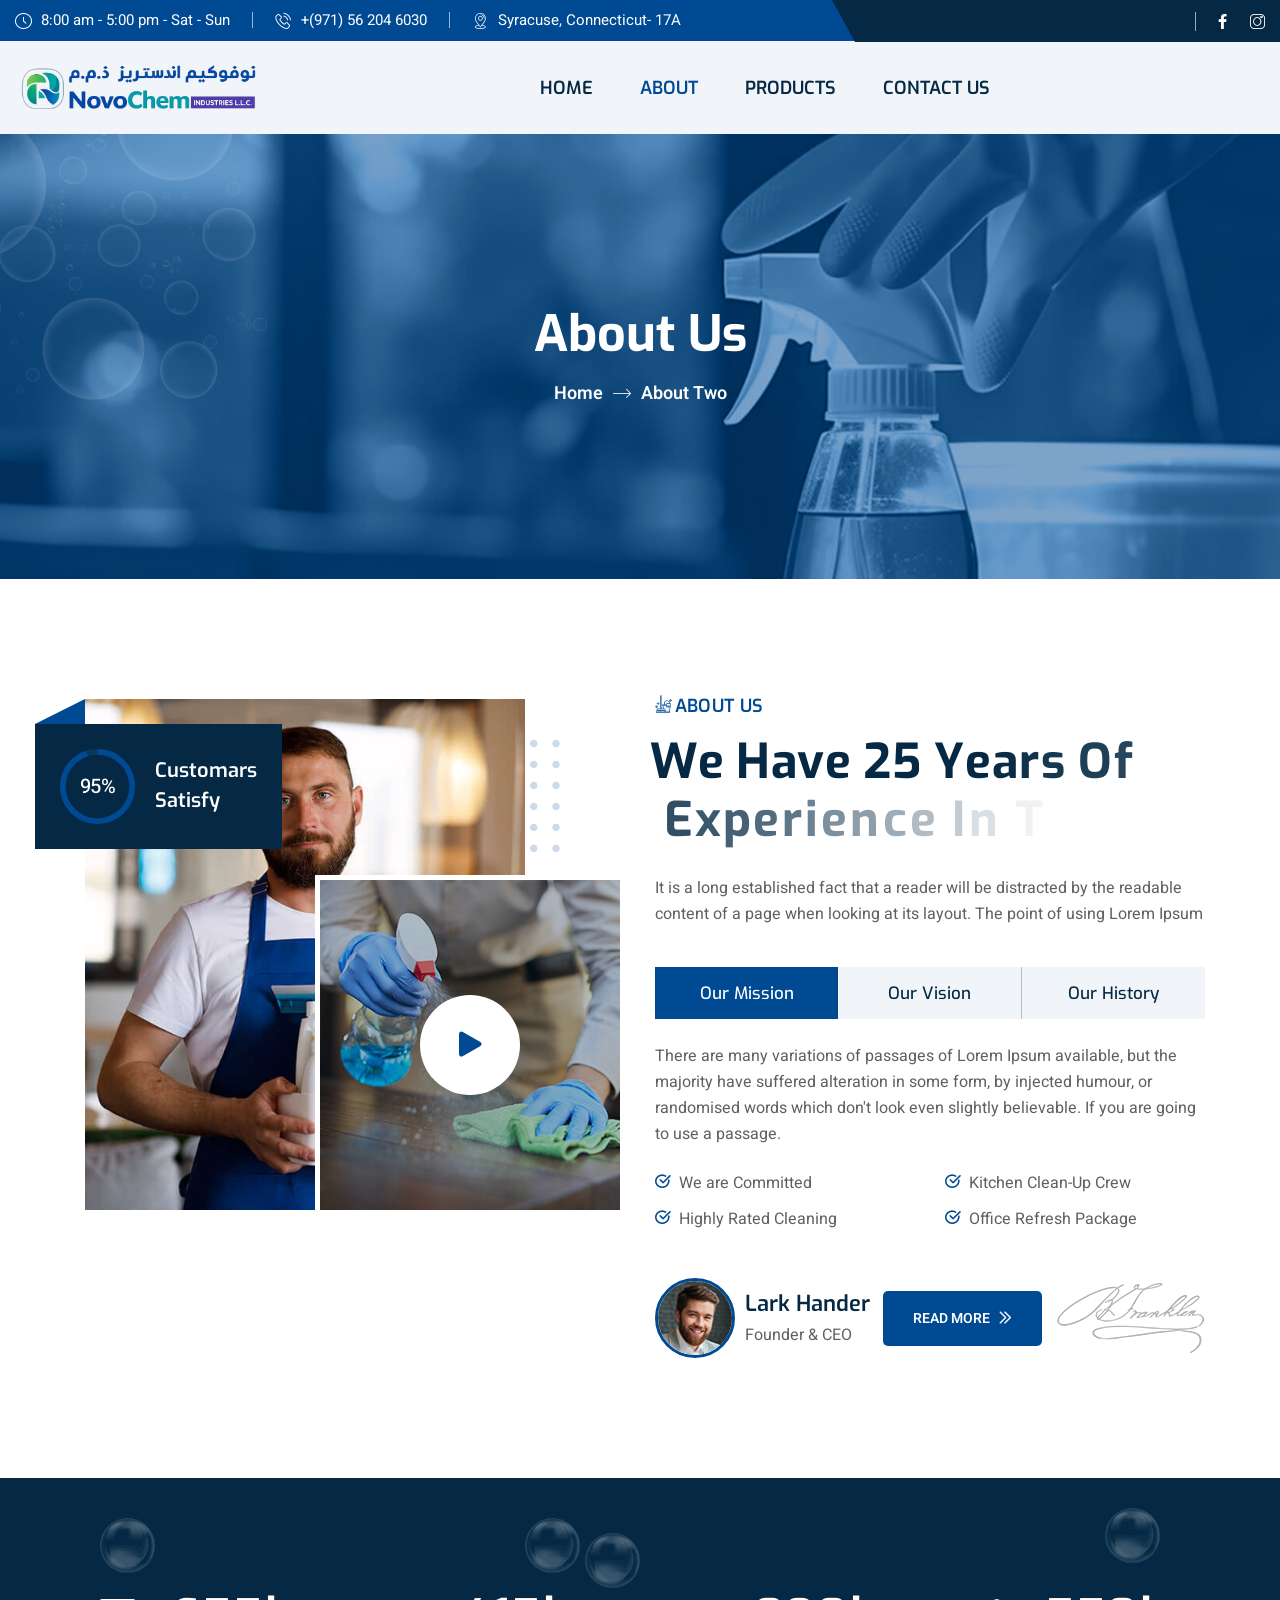
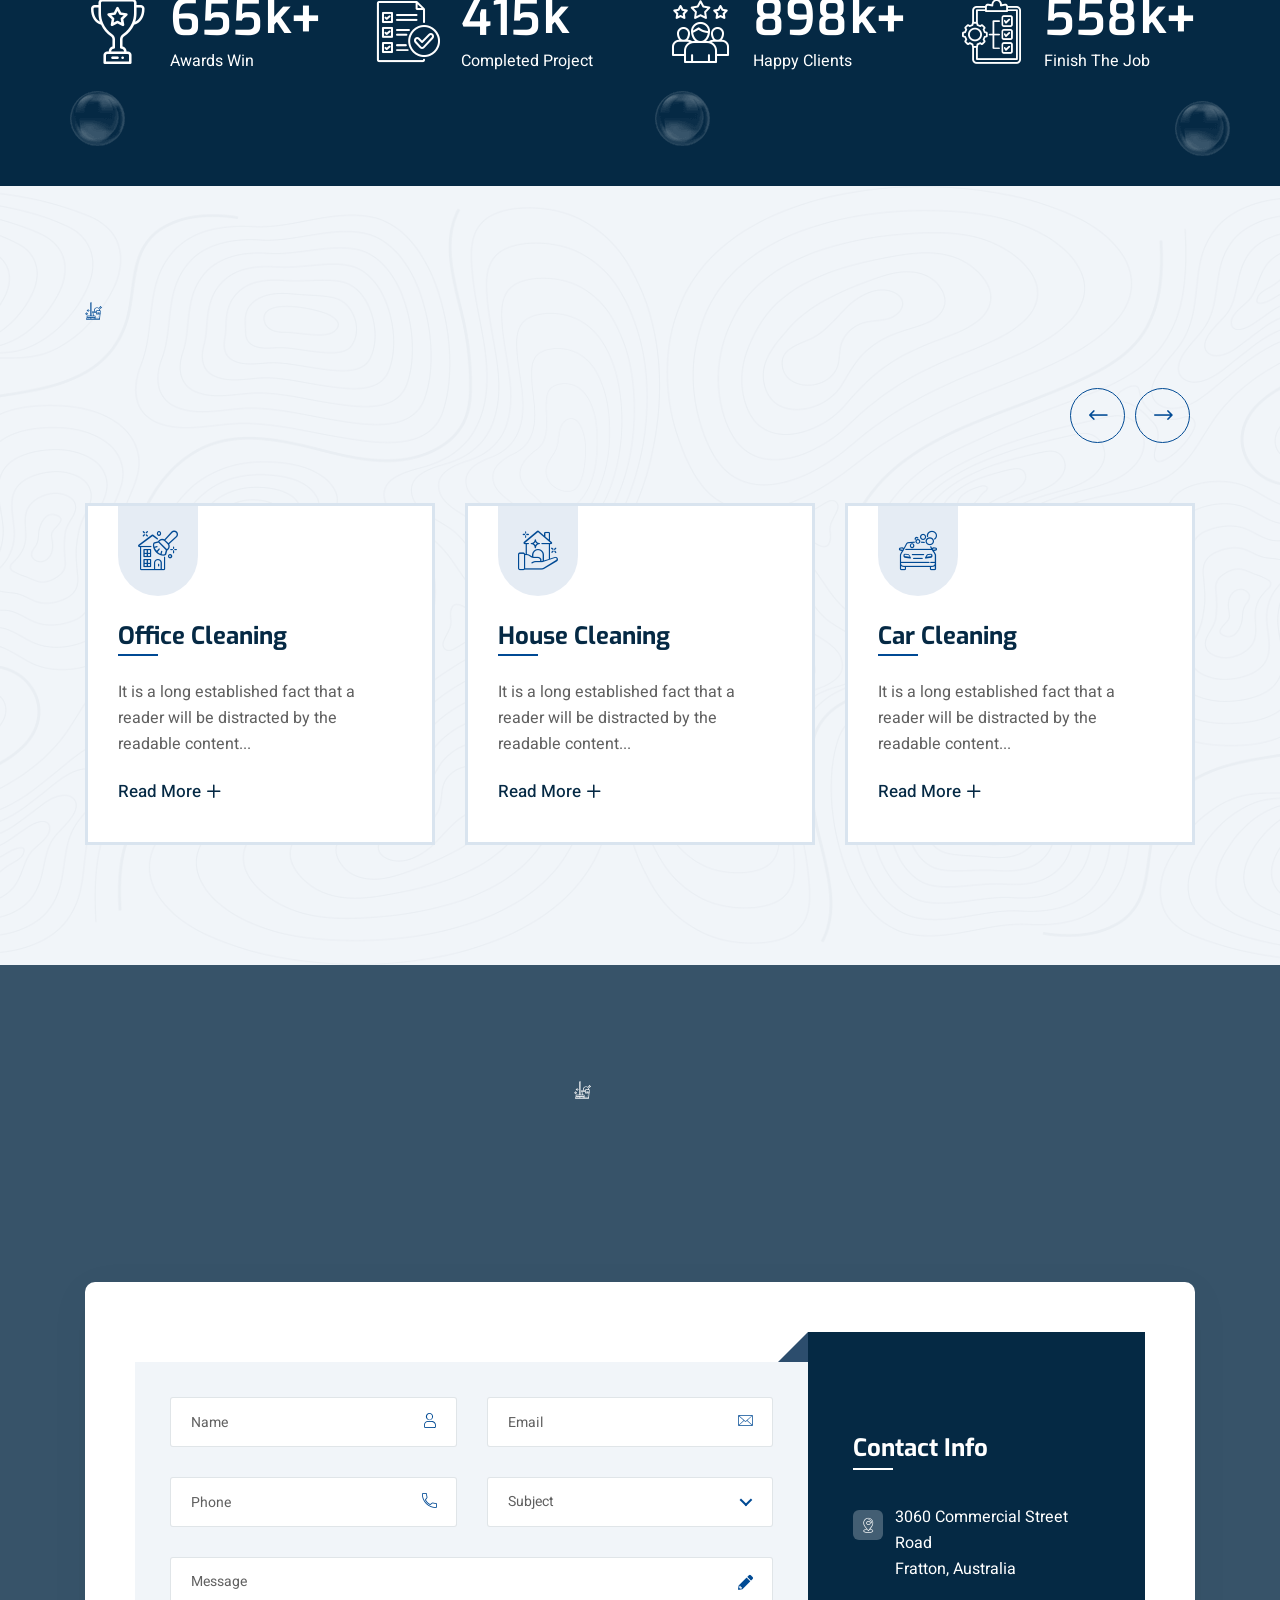
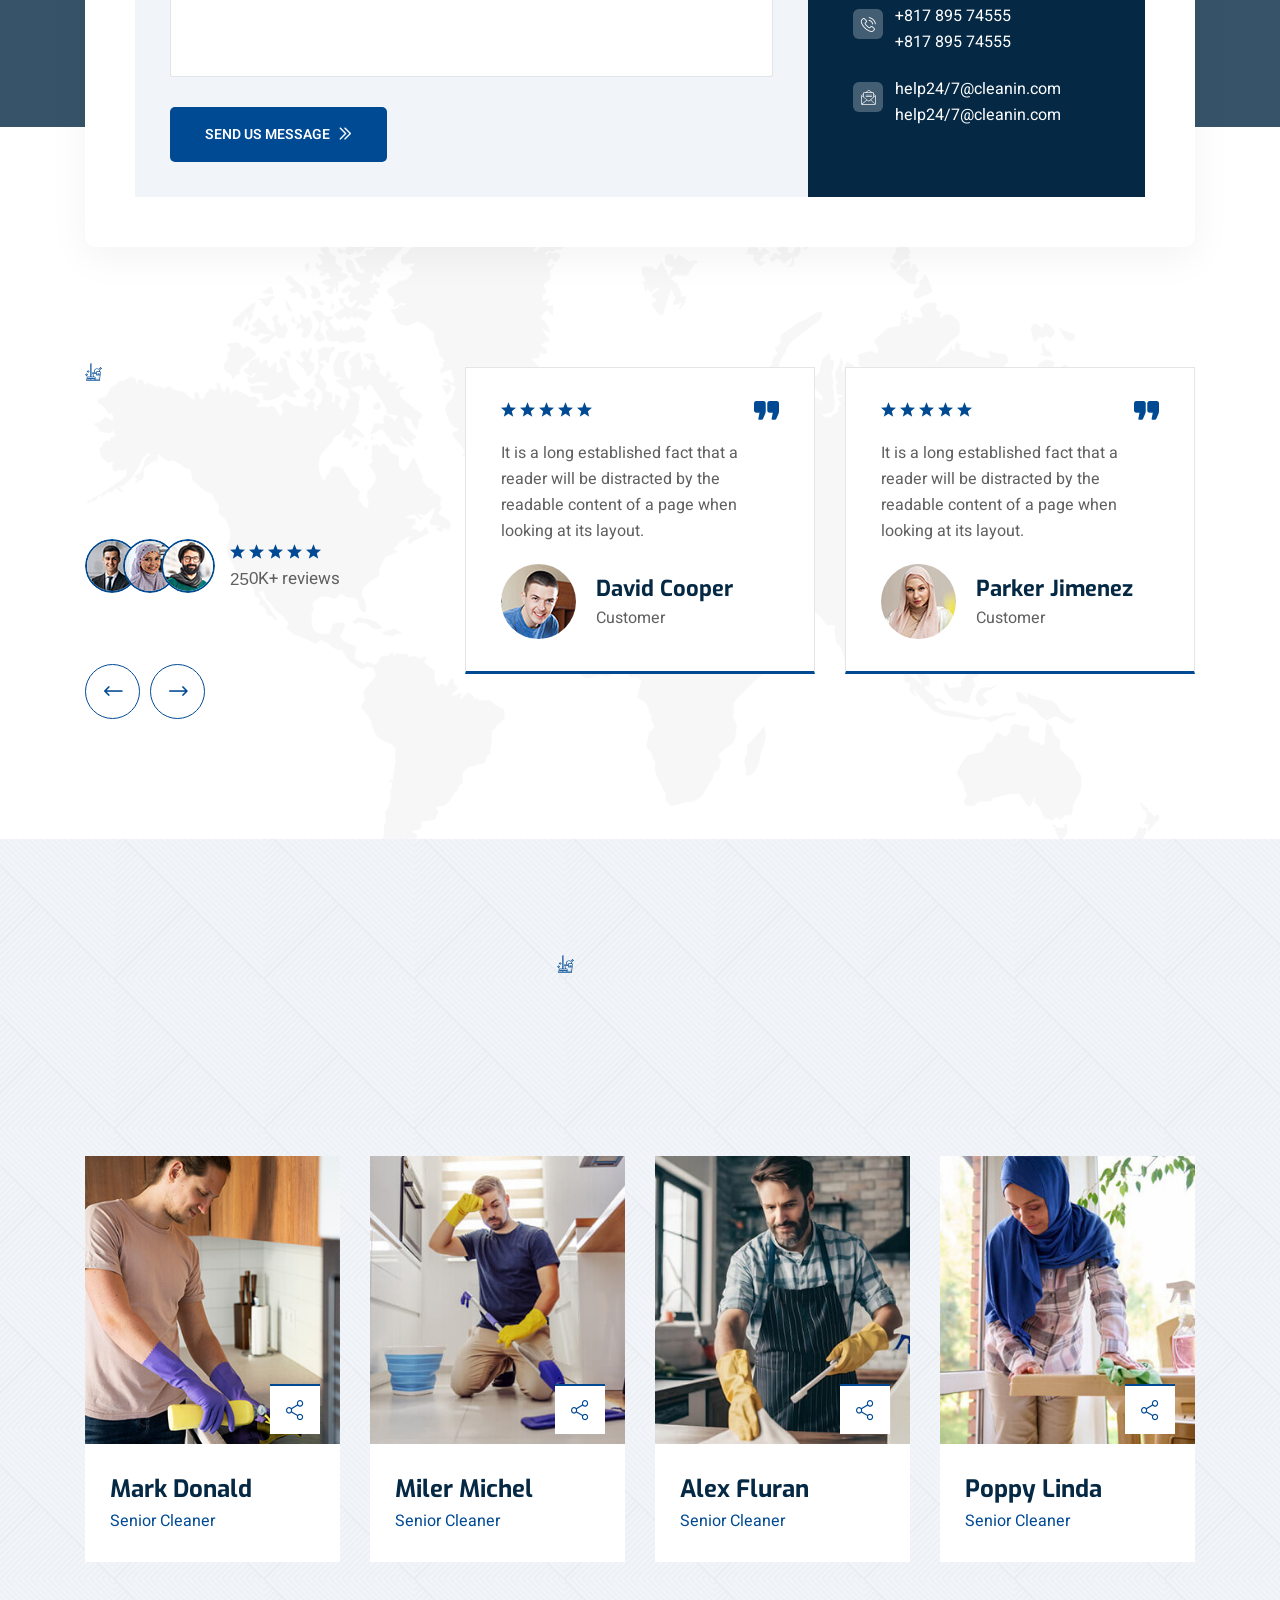
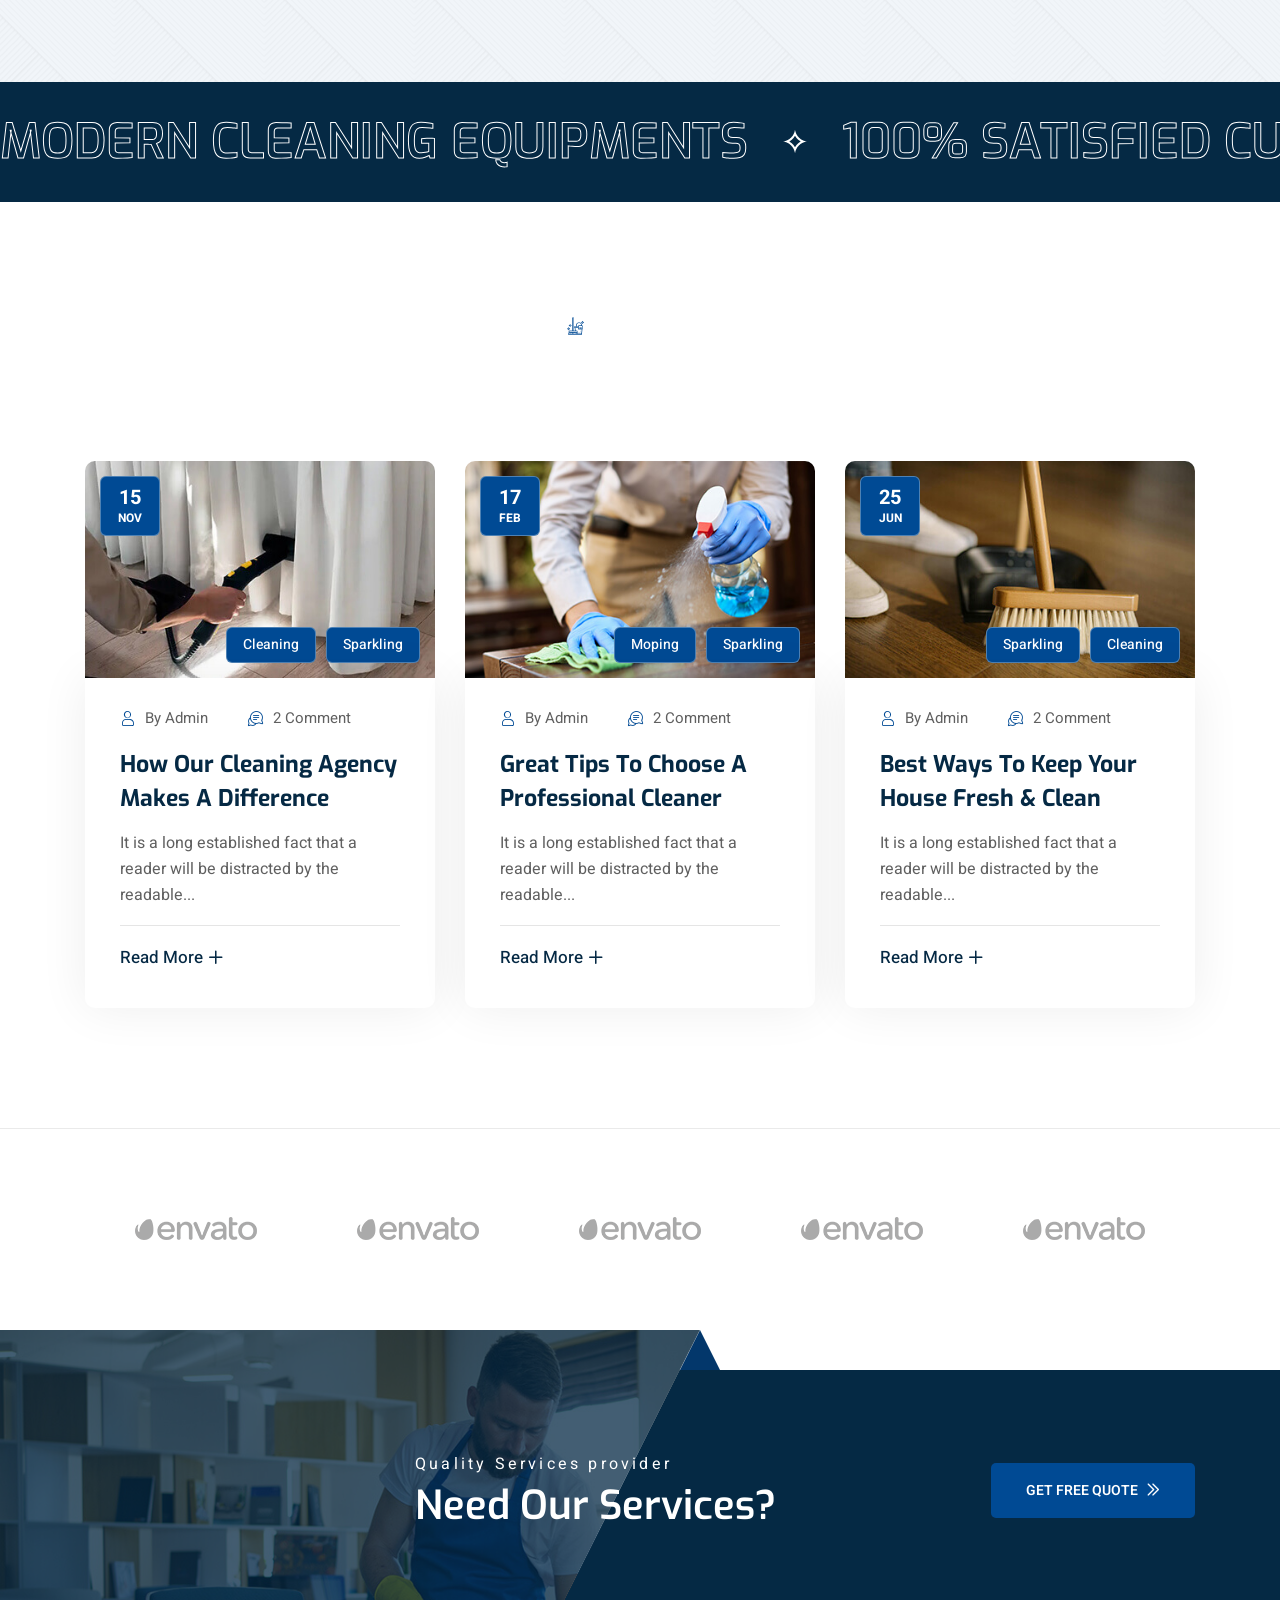
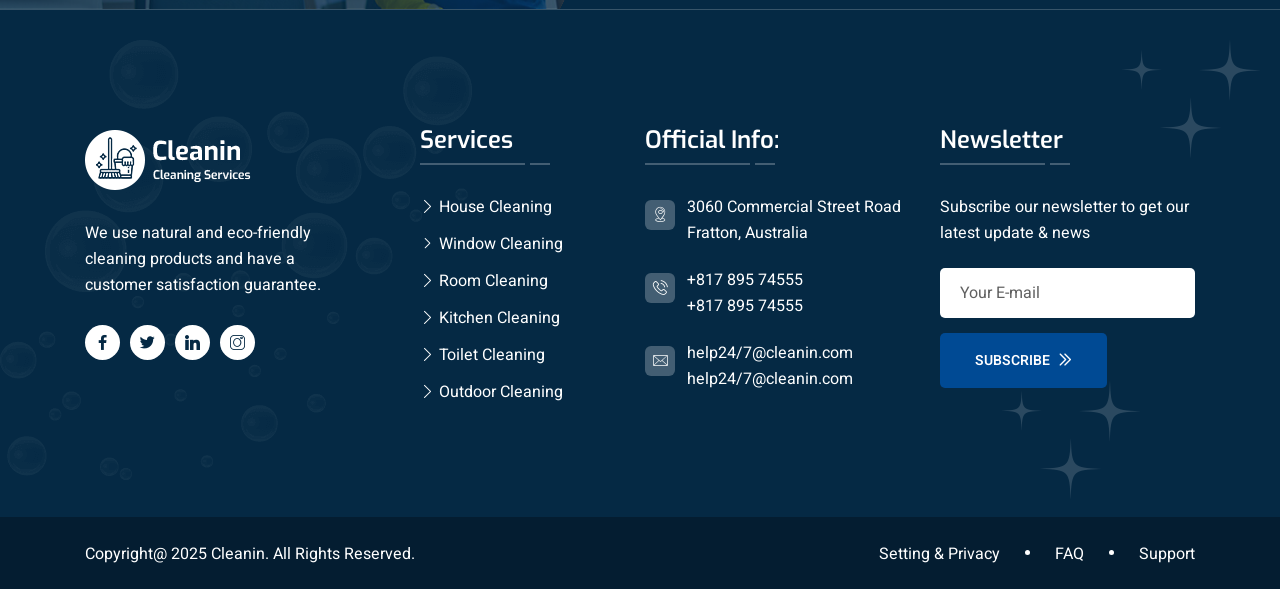
==== about-2.html @ a2b17a84 "first commit" ====
<!DOCTYPE html>
<html lang="en">

<head>
    <meta charset="UTF-8" />
    <meta name="viewport" content="width=device-width, initial-scale=1.0" />
    <title> About Two || Cleanin || Cleanin HTML 5 Template </title>
    <!-- favicons Icons -->
    <link rel="apple-touch-icon" sizes="180x180" href="assets/images/favicons/apple-touch-icon.png" />
    <link rel="icon" type="image/png" sizes="32x32" href="assets/images/favicons/favicon-32x32.png" />
    <link rel="icon" type="image/png" sizes="16x16" href="assets/images/favicons/favicon-16x16.png" />
    <link rel="manifest" href="assets/images/favicons/site.webmanifest" />
    <meta name="description" content="Cleanin HTML 5 Template " />

    <!-- Fonts -->
    <link
        href="https://fonts.googleapis.com/css2?family=Exo:ital,wght@0,100..900;1,100..900&family=Heebo:wght@100..900&display=swap"
        rel="stylesheet">

    <link rel="stylesheet" href="assets/css/01-bootstrap.min.css" />
    <link rel="stylesheet" href="assets/css/02-animate.min.css" />
    <link rel="stylesheet" href="assets/css/03-custom-animate.css" />
    <link rel="stylesheet" href="assets/css/05-flaticon.css" />
    <link rel="stylesheet" href="assets/css/06-font-awesome-all.css" />
    <link rel="stylesheet" href="assets/css/07-jarallax.css" />
    <link rel="stylesheet" href="assets/css/08-jquery.magnific-popup.css" />
    <link rel="stylesheet" href="assets/css/09-nice-select.css" />
    <link rel="stylesheet" href="assets/css/10-odometer.min.css" />
    <link rel="stylesheet" href="assets/css/11-owl.carousel.min.css" />
    <link rel="stylesheet" href="assets/css/12-owl.theme.default.min.css" />
    <link rel="stylesheet" href="assets/css/13-jquery-ui.css" />


    <link rel="stylesheet" href="assets/css/module-css/01-slider.css" />
    <link rel="stylesheet" href="assets/css/module-css/02-about.css" />
    <link rel="stylesheet" href="assets/css/module-css/03-services.css" />
    <link rel="stylesheet" href="assets/css/module-css/04-testimonial.css" />
    <link rel="stylesheet" href="assets/css/module-css/05-team.css" />
    <link rel="stylesheet" href="assets/css/module-css/06-blog.css" />
    <link rel="stylesheet" href="assets/css/module-css/07-contact.css" />
    <link rel="stylesheet" href="assets/css/module-css/08-counter.css" />
    <link rel="stylesheet" href="assets/css/module-css/09-error.css" />
    <link rel="stylesheet" href="assets/css/module-css/10-faq.css" />
    <link rel="stylesheet" href="assets/css/module-css/11-footer.css" />
    <link rel="stylesheet" href="assets/css/module-css/12-page-header.css" />
    <link rel="stylesheet" href="assets/css/module-css/13-shop.css" />
    <link rel="stylesheet" href="assets/css/module-css/14-video.css" />
    <link rel="stylesheet" href="assets/css/module-css/award.css" />
    <link rel="stylesheet" href="assets/css/module-css/before-and-after.css" />
    <link rel="stylesheet" href="assets/css/module-css/brand.css">
    <link rel="stylesheet" href="assets/css/module-css/client.css">
    <link rel="stylesheet" href="assets/css/module-css/coming-soon.css">
    <link rel="stylesheet" href="assets/css/module-css/contact-info.css">
    <link rel="stylesheet" href="assets/css/module-css/cost-calculator.css">
    <link rel="stylesheet" href="assets/css/module-css/cta.css">
    <link rel="stylesheet" href="assets/css/module-css/download-app.css">
    <link rel="stylesheet" href="assets/css/module-css/feature.css">
    <link rel="stylesheet" href="assets/css/module-css/gallery.css">
    <link rel="stylesheet" href="assets/css/module-css/google-map.css">
    <link rel="stylesheet" href="assets/css/module-css/history.css">
    <link rel="stylesheet" href="assets/css/module-css/newsletter.css">
    <link rel="stylesheet" href="assets/css/module-css/office-location.css">
    <link rel="stylesheet" href="assets/css/module-css/pricing.css">
    <link rel="stylesheet" href="assets/css/module-css/privacy.css">
    <link rel="stylesheet" href="assets/css/module-css/project.css">
    <link rel="stylesheet" href="assets/css/module-css/skill.css">
    <link rel="stylesheet" href="assets/css/module-css/sliding-text.css">
    <link rel="stylesheet" href="assets/css/module-css/why-choose.css">
    <link rel="stylesheet" href="assets/css/module-css/working-process.css">


    <link rel="stylesheet" href="assets/css/swiper.min.css" />
    <!-- template styles -->
    <link rel="stylesheet" href="assets/css/style.css" />
    <link rel="stylesheet" href="assets/css/responsive.css" />
</head>

<body class="custom-cursor">

    <div class="custom-cursor__cursor"></div>
    <div class="custom-cursor__cursor-two"></div>
    <!--Start Preloader-->
    <div class="loader js-preloader">
        <div></div>
        <div></div>
        <div></div>
    </div>
    <!--End Preloader-->

    <div class="page-wrapper">
        <!-- Start sidebar widget content -->
        <div class="xs-sidebar-group info-group info-sidebar">
            <div class="xs-overlay xs-bg-black"></div>
            <div class="xs-sidebar-widget">
                <div class="sidebar-widget-container">
                    <div class="widget-heading">
                        <a href="#" class="close-side-widget">X</a>
                    </div>
                    <div class="sidebar-textwidget">
                        <div class="sidebar-info-contents">
                            <div class="content-inner">
                                <div class="logo">
                                    <a href="index.html"><img src="assets/images/about/logo.png" alt="" /></a>
                                </div>
                                <div class="content-box">
                                    <h4>About Us</h4>
                                    <div class="inner-text">
                                        <p>Contrary to popular belief, Lorem Ipsum is not simply random text. It has
                                            roots in a piece of classical Latin literature from 45 BC, making it over
                                            2000 years old.
                                        </p>
                                    </div>
                                </div>

                                <div class="form-inner">
                                    <h4>Get a free quote</h4>
                                    <form action="index.html" method="post">
                                        <div class="form-group">
                                            <input type="text" name="name" placeholder="Name" required="">
                                        </div>
                                        <div class="form-group">
                                            <input type="email" name="email" placeholder="Email" required="">
                                        </div>
                                        <div class="form-group">
                                            <textarea name="message" placeholder="Message..."></textarea>
                                        </div>
                                        <div class="form-group message-btn">
                                            <button class="thm-btn" type="submit" data-loading-text="Please wait...">
                                                Submit Now
                                                <i class="icon-next"></i>
                                                <span class="hover-btn hover-bx"></span>
                                                <span class="hover-btn hover-bx2"></span>
                                                <span class="hover-btn hover-bx3"></span>
                                                <span class="hover-btn hover-bx4"></span>
                                            </button>
                                        </div>
                                    </form>
                                </div>

                                <div class="sidebar-contact-info">
                                    <h4>Contact Info</h4>
                                    <ul>
                                        <!-- <li>
                                            <span class="icon-location"></span> 88 broklyn street, New York
                                        </li> -->
                                        <li>
                                            <span class="icon-phone-call"></span>
                                            <a href="tel:123456789">+(971) 56 204 6030</a>
                                        </li>
                                        <li>
                                            <span class="icon-envelope"></span>
                                            <a href="mailto:Info@novochemllc.com">Info@novochemllc.com</a>
                                        </li>
                                    </ul>
                                </div>
                                <div class="thm-social-link1">
                                    <ul class="social-box">
                                        <li>
                                            <a href="#"><i class="icon-facebook-app-symbol" aria-hidden="true"></i></a>
                                        </li>
                                        <li>
                                            <a href="#"><i class="icon-instagram" aria-hidden="true"></i></a>
                                        </li>
                                    </ul>
                                </div>
                            </div>
                        </div>
                    </div>
                </div>
            </div>
        </div>
        <!-- End sidebar widget content -->

        <!--Start Main Header Two-->
        <header class="main-header-one">
            <!--Start Main Header One Top-->
            <div class="main-header-one__top">
                <div class="container">
                    <div class="main-header-one__top-inner">
                        <ul class="header-style1__contact">
                            <li>
                                <div class="icon">
                                    <i class="icon-clock-1"></i>
                                </div>
                                <div class="text">
                                    <p>8:00 am - 5:00 pm - Sat - Sun</p>
                                </div>
                            </li>

                            <li>
                                <div class="icon">
                                    <i class="icon-phone-call"></i>
                                </div>
                                <div class="text">
                                    <p><a href="tel:1234567890">+(971) 56 204 6030</a></p>
                                </div>
                            </li>

                            <li>
                                <div class="icon">
                                    <i class="icon-placeholder"></i>
                                </div>
                                <div class="text">
                                    <p>Syracuse, Connecticut- 17A</p>
                                </div>
                            </li>
                        </ul>

                        <div class="main-header-one__top-right">
                            <div class="header-style1__social-links">
                                <a href="#"><i class="icon-facebook-app-symbol"></i></a>
                                <a href="#"><i class="icon-instagram"></i></a>
                            </div>
                        </div>
                    </div>
                </div>
            </div>
            <!--End Main Header One Top-->

            <!--Start Main Header One Bottom-->
            <div class="main-header-one__bottom">
                <nav class="main-menu">
                    <div class="main-menu__wrapper">
                        <div class="container">
                            <div class="main-menu__wrapper-inner">
                                <div class="main-header-one__bottom-left">
                                    <div class="logo-one">
                                        <a href="index.html"><img src="assets/images/about/logo.png" alt="" style="max-width: 250px;"></a>
                                    </div>
                                </div>

                                <div class="main-header-one__bottom-middle">
                                    <div class="main-menu__main-menu-box">
                                        <a href="#" class="mobile-nav__toggler"><i class="fa fa-bars"></i></a>
                                        <ul class="main-menu__list">
                                            <li class="megamenu">
                                                <a href="index.html">Home </a>
                                            </li>

                                            <li class="megamenu">
                                                <a href="about-2.html">About</a>
                                            </li>

                                            <li class="megamenu">
                                                <a href="products-left.html">Products</a>
                                            </li>

                                            <li class="megamenu">
                                                <a href="contact-1.html">Contact Us</a>
                                            </li>
                                        </ul>
                                    </div>
                                </div>

                                <div class="main-header-one__bottom-right">

                                    <!-- <div class="main-header__btn">
                                        <a class="thm-btn" href="contact-1.html">Get a Quote
                                            <i class="icon-next"></i>
                                            <span class="hover-btn hover-bx"></span>
                                            <span class="hover-btn hover-bx2"></span>
                                            <span class="hover-btn hover-bx3"></span>
                                            <span class="hover-btn hover-bx4"></span>
                                        </a>
                                    </div> -->
                                </div>
                            </div>
                        </div>
                    </div>
                </nav>
            </div>
            <!--End Main Header One Bottom-->
        </header>
        <!--End Main Header Two-->

        <div class="stricky-header stricky-header__two stricked-menu main-menu">
            <div class="sticky-header__content"></div><!-- /.sticky-header__content -->
        </div><!-- /.stricky-header -->

        <!--Start Page Header-->
        <section class="page-header">
            <div class="page-header__bg" style="background-image: url(assets/images/backgrounds/page-header-bg.jpg)">
            </div>
            <div class="shape1 float-bob-x"><img src="assets/images/shapes/main-slider-v4-shape1.png" alt="">
            </div>
            <div class="container">
                <div class="page-header__inner">
                    <h2 class="wow fadeInDown" data-wow-duration="1500ms">About us</h2>
                    <ul class="thm-breadcrumb wow fadeInUp" data-wow-duration="1500ms">
                        <li><a href="index.html">Home</a></li>
                        <li><span class="icon-right-arrow1"></span></li>
                        <li>About Two</li>
                    </ul>
                </div>
            </div>
        </section>
        <!--End Page Header-->

        <!--Start About Two-->
        <section class="about-two about-two--about">
            <div class="shape2 rotate-me"><img src="assets/images/shapes/about-v2-shape2.png" alt=""></div>
            <div class="container">
                <div class="row">
                    <!--Start About Two Img-->
                    <div class="col-xl-6 wow fadeInRight" data-wow-delay="200ms" data-wow-duration="1500ms">
                        <div class="about-two__img">
                            <div class="shape1 float-bob-y"><img src="assets/images/shapes/about-v2-shape1.png" alt="">
                            </div>
                            <div class="about-two__img1">
                                <img src="assets/images/about/about-v2-img1.jpg" alt="">
                            </div>

                            <div class="about-two__img2">
                                <img src="assets/images/about/about-v2-img2.jpg" alt="">
                                <div class="about-one__video">
                                    <a href="https://www.youtube.com/watch?v=06dV9txztKY" class="video-popup">
                                        <div class="about-one__video-icon">
                                            <span class="icon-play-button-arrowhead"></span>
                                            <i class="ripple"></i>
                                        </div>
                                    </a>
                                </div>
                            </div>
                            <div class="about-two__img-content">
                                <div class="progress-box">
                                    <div class="graph-outer">
                                        <input type="text" class="dial" data-fgColor="#004a94" data-bgColor="#08395d"
                                            data-width="75" data-height="75" data-linecap="normal" value="95">
                                        <div class="inner-text count-box"><span class="count-text" data-stop="95"
                                                data-speed="2000"></span><span class="count-Parsent">%</span>
                                        </div>
                                    </div>
                                </div>
                                <div class="text-box">
                                    <h3>Customars <br>
                                        Satisfy</h3>
                                </div>
                            </div>
                        </div>
                    </div>
                    <!--End About Two Img-->

                    <!--Start About Two Content-->
                    <div class="col-xl-6 wow fadeInLeft" data-wow-delay="200ms" data-wow-duration="1500ms">
                        <div class="about-two__content">
                            <div class="sec-title sec-title-animation animation-style2">
                                <div class="sec-title__tagline">
                                    <div class="icon-box">
                                        <span class="icon-household"></span>
                                    </div>

                                    <div class="text title-animation">
                                        <h4>About Us</h4>
                                    </div>
                                </div>
                                <h2 class="sec-title__title title-animation">We Have 25 Years Of <br> Experience In This
                                    Field</h2>
                            </div>

                            <div class="about-two__content-text">
                                <p>It is a long established fact that a reader will be distracted by the readable
                                    content of a page when looking at its layout. The point of using Lorem Ipsum</p>
                            </div>
                            <div class="about-two__tab tab-box">
                                <ul class="tabs-button-box clearfix">
                                    <li data-tab="#mission" class="tab-btn-item active-btn">
                                        <h3>Our Mission</h3>
                                    </li>
                                    <li data-tab="#vision" class="tab-btn-item">
                                        <h3> Our Vision</h3>
                                    </li>
                                    <li data-tab="#history" class="tab-btn-item">
                                        <h3> Our History</h3>
                                    </li>
                                </ul>
                                <div class="tabs-content tabs-content-box">
                                    <!--Start Single Tab Content-->
                                    <div class="tab tab-active" id="mission">
                                        <div class="about-two__single-tab">
                                            <div class="about-two__single-tab-inner">
                                                <div class="about-two__single-tab-text">
                                                    <p>There are many variations of passages of Lorem Ipsum available,
                                                        but the majority have suffered alteration in some form, by
                                                        injected humour, or randomised words which don't look even
                                                        slightly believable. If you are going to use a passage.</p>
                                                </div>

                                                <div class="about-two__single-tab-bottom">
                                                    <div class="row">
                                                        <div class="col-xl-6 col-lg-6 col-md-6">
                                                            <ul class="about-two__single-tab-bottom-list">
                                                                <li>
                                                                    <p><span class="icon-checkmark"></span> We are
                                                                        Committed</p>
                                                                </li>

                                                                <li>
                                                                    <p><span class="icon-checkmark"></span> Highly
                                                                        Rated
                                                                        Cleaning</p>
                                                                </li>
                                                            </ul>
                                                        </div>
                                                        <div class="col-xl-6 col-lg-6 col-md-6">
                                                            <ul class="about-two__single-tab-bottom-list">
                                                                <li>
                                                                    <p><span class="icon-checkmark"></span>
                                                                        Kitchen Clean-Up Crew</p>
                                                                </li>

                                                                <li>
                                                                    <p><span class="icon-checkmark"></span> Office
                                                                        Refresh Package</p>
                                                                </li>
                                                            </ul>
                                                        </div>
                                                    </div>
                                                </div>
                                            </div>
                                        </div>
                                    </div>
                                    <!--End Single Tab Content-->

                                    <!--Start Single Tab Content-->
                                    <div class="tab" id="vision">
                                        <div class="about-two__single-tab">
                                            <div class="about-two__single-tab-inner">
                                                <div class="about-two__single-tab-text">
                                                    <p>Contrary to popular belief, Lorem Ipsum is not simply random
                                                        text. It has roots in a piece of classical Latin literature from
                                                        45 BC, making it over 2000 years old. Richard McClintock, a
                                                        Latin professor at Hampden-Sydney College in Virginia,</p>
                                                </div>

                                                <div class="about-two__single-tab-bottom">
                                                    <div class="row">
                                                        <div class="col-xl-6 col-lg-6 col-md-6">
                                                            <ul class="about-two__single-tab-bottom-list">
                                                                <li>
                                                                    <p><span class="icon-checkmark"></span> We are
                                                                        Committed</p>
                                                                </li>

                                                                <li>
                                                                    <p><span class="icon-checkmark"></span> Highly
                                                                        Rated
                                                                        Cleaning</p>
                                                                </li>
                                                            </ul>
                                                        </div>
                                                        <div class="col-xl-6 col-lg-6 col-md-6">
                                                            <ul class="about-two__single-tab-bottom-list">
                                                                <li>
                                                                    <p><span class="icon-checkmark"></span>
                                                                        Kitchen Clean-Up Crew</p>
                                                                </li>

                                                                <li>
                                                                    <p><span class="icon-checkmark"></span> Office
                                                                        Refresh Package</p>
                                                                </li>
                                                            </ul>
                                                        </div>
                                                    </div>
                                                </div>
                                            </div>
                                        </div>
                                    </div>
                                    <!--End Single Tab Content-->

                                    <!--Start Single Tab Content-->
                                    <div class="tab" id="history">
                                        <div class="about-two__single-tab">
                                            <div class="about-two__single-tab-inner">
                                                <div class="about-two__single-tab-text">
                                                    <p>Lorem Ipsum is simply dummy text of the printing and typesetting
                                                        industry. Lorem Ipsum has been the industry's standard dummy
                                                        text ever since the 1500s, when an unknown printer took a galley
                                                        of type and scrambled it to make a type specimen book.</p>
                                                </div>

                                                <div class="about-two__single-tab-bottom">
                                                    <div class="row">
                                                        <div class="col-xl-6 col-lg-6 col-md-6">
                                                            <ul class="about-two__single-tab-bottom-list">
                                                                <li>
                                                                    <p><span class="icon-checkmark"></span> We are
                                                                        Committed</p>
                                                                </li>

                                                                <li>
                                                                    <p><span class="icon-checkmark"></span> Highly
                                                                        Rated
                                                                        Cleaning</p>
                                                                </li>
                                                            </ul>
                                                        </div>
                                                        <div class="col-xl-6 col-lg-6 col-md-6">
                                                            <ul class="about-two__single-tab-bottom-list">
                                                                <li>
                                                                    <p><span class="icon-checkmark"></span>
                                                                        Kitchen Clean-Up Crew</p>
                                                                </li>

                                                                <li>
                                                                    <p><span class="icon-checkmark"></span> Office
                                                                        Refresh Package</p>
                                                                </li>
                                                            </ul>
                                                        </div>
                                                    </div>
                                                </div>
                                            </div>
                                        </div>
                                    </div>
                                    <!--End Single Tab Content-->
                                </div>
                            </div>

                            <div class="about-two__content-bottom">
                                <div class="about-two__content-founder">
                                    <div class="img-box">
                                        <img src="assets/images/about/about-v2-img3.jpg" alt="">
                                    </div>
                                    <div class="text-box">
                                        <h3>Lark Hander</h3>
                                        <p>Founder & CEO</p>
                                    </div>
                                </div>

                                <div class="about-two__content-btn">
                                    <a class="thm-btn" href="contact-1.html">Read More
                                        <i class="icon-next"></i>
                                        <span class="hover-btn hover-bx"></span>
                                        <span class="hover-btn hover-bx2"></span>
                                        <span class="hover-btn hover-bx3"></span>
                                        <span class="hover-btn hover-bx4"></span>
                                    </a>
                                </div>
                                <div class="about-two__content-signature">
                                    <img src="assets/images/about/about-v2-signature.png" alt="">
                                </div>
                            </div>
                        </div>
                    </div>
                    <!--End About Two Content-->
                </div>
            </div>
        </section>
        <!--End About Two-->

        <!--Start Counter One-->
        <section class="counter-one counter-one--two">
            <div class="shape1 scale"><img src="assets/images/shapes/counter-v2-shape1.png" alt=""></div>
            <div class="shape2 float-bob-x"><img src="assets/images/shapes/counter-v2-shape1.png" alt=""></div>
            <div class="shape3 rotated-style2"><img src="assets/images/shapes/counter-v2-shape1.png" alt=""></div>
            <div class="shape4 float-bob-y"><img src="assets/images/shapes/counter-v2-shape1.png" alt=""></div>
            <div class="shape5 rotated-style2"><img src="assets/images/shapes/counter-v2-shape1.png" alt=""></div>
            <div class="shape6 float-bob-x"><img src="assets/images/shapes/counter-v2-shape1.png" alt=""></div>
            <div class="shape7 scale"><img src="assets/images/shapes/counter-v2-shape1.png" alt=""></div>
            <div class="container">
                <div class="row">
                    <!--Start Counter One Single-->
                    <div class="col-xl-3 col-lg-6 col-md-6 wow fadeInLeft" data-wow-delay="0ms"
                        data-wow-duration="1500ms">
                        <div class="counter-one__single">
                            <div class="counter-one__single-inner">
                                <div class="counter-one__single-icon">
                                    <span class="icon-trophy"></span>
                                </div>

                                <div class="counter-one__single-content">
                                    <div class="count-box">
                                        <h2 class="count-text" data-stop="655" data-speed="1500">00</h2>
                                        <span class="k">k</span>
                                        <span class="plus">+</span>
                                    </div>
                                    <p>Awards Win</p>
                                </div>
                            </div>
                        </div>
                    </div>
                    <!--End Counter One Single-->

                    <!--Start Counter One Single-->
                    <div class="col-xl-3 col-lg-6 col-md-6 wow fadeInRight" data-wow-delay="0ms"
                        data-wow-duration="1500ms">
                        <div class="counter-one__single">
                            <div class="counter-one__single-inner">
                                <div class="counter-one__single-icon">
                                    <span class="icon-verification"></span>
                                </div>

                                <div class="counter-one__single-content">
                                    <div class="count-box">
                                        <h2 class="count-text" data-stop="415" data-speed="1500">00</h2>
                                        <span class="k">k</span>
                                    </div>
                                    <p>Completed Project</p>
                                </div>
                            </div>
                        </div>
                    </div>
                    <!--End Counter One Single-->

                    <!--Start Counter One Single-->
                    <div class="col-xl-3 col-lg-6 col-md-6 wow fadeInLeft" data-wow-delay="0ms"
                        data-wow-duration="1500ms">
                        <div class="counter-one__single">
                            <div class="counter-one__single-inner">
                                <div class="counter-one__single-icon">
                                    <span class="icon-customer-review"></span>
                                </div>

                                <div class="counter-one__single-content">
                                    <div class="count-box">
                                        <h2 class="count-text" data-stop="898" data-speed="1500">00</h2>
                                        <span class="k">k</span>
                                        <span class="plus">+</span>
                                    </div>
                                    <p>Happy Clients</p>
                                </div>
                            </div>
                        </div>
                    </div>
                    <!--End Counter One Single-->

                    <!--Start Counter One Single-->
                    <div class="col-xl-3 col-lg-6 col-md-6 wow fadeInRight" data-wow-delay="0ms"
                        data-wow-duration="1500ms">
                        <div class="counter-one__single style2">
                            <div class="counter-one__single-inner">
                                <div class="counter-one__single-icon">
                                    <span class="icon-project-plan"></span>
                                </div>

                                <div class="counter-one__single-content">
                                    <div class="count-box">
                                        <h2 class="count-text" data-stop="558" data-speed="1500">00</h2>
                                        <span class="k">k</span>
                                        <span class="plus">+</span>
                                    </div>
                                    <p>Finish The Job</p>
                                </div>
                            </div>
                        </div>
                    </div>
                    <!--End Counter One Single-->
                </div>
            </div>
        </section>
        <!--End Counter One-->

        <!--Start Services Two-->
        <section class="services-two">
            <div class="services-two__pattern"
                style="background-image: url(assets/images/pattern/services-v2-pattern.png);"></div>
            <div class="container">
                <div class="sec-title sec-title-animation animation-style2">
                    <div class="sec-title__tagline">
                        <div class="icon-box">
                            <span class="icon-household"></span>
                        </div>

                        <div class="text title-animation">
                            <h4>Our Services</h4>
                        </div>
                    </div>
                    <h2 class="sec-title__title title-animation">The Services We Provide For <br> Our Customer
                    </h2>
                </div>

                <div class="services-two__carousel owl-carousel owl-theme">
                    <!--Start Services Two Single-->
                    <div class="services-two__single">
                        <div class="services-two__single-icon">
                            <span class="icon-house"></span>
                        </div>

                        <div class="services-two__single-content">
                            <h2><a href="house-cleaning.html">Office Cleaning</a></h2>
                            <p>It is a long established fact that a reader will be distracted by the
                                readable content...
                            </p>
                            <div class="btn-box">
                                <a href="house-cleaning.html">Read more <span class="icon-plus"></span></a>
                            </div>
                        </div>
                    </div>
                    <!--End Services Two Single-->

                    <!--Start Services Two Single-->
                    <div class="services-two__single">
                        <div class="services-two__single-icon">
                            <span class="icon-house-2"></span>
                        </div>

                        <div class="services-two__single-content">
                            <h2><a href="house-cleaning.html">House Cleaning</a></h2>
                            <p>It is a long established fact that a reader will be distracted by the
                                readable content...
                            </p>
                            <div class="btn-box">
                                <a href="house-cleaning.html">Read more <span class="icon-plus"></span></a>
                            </div>
                        </div>
                    </div>
                    <!--End Services Two Single-->

                    <!--Start Services Two Single-->
                    <div class="services-two__single">
                        <div class="services-two__single-icon">
                            <span class="icon-car-wash"></span>
                        </div>

                        <div class="services-two__single-content">
                            <h2><a href="house-cleaning.html">Car Cleaning</a></h2>
                            <p>It is a long established fact that a reader will be distracted by the
                                readable content...
                            </p>
                            <div class="btn-box">
                                <a href="house-cleaning.html">Read more <span class="icon-plus"></span></a>
                            </div>
                        </div>
                    </div>
                    <!--End Services Two Single-->

                    <!--Start Services Two Single-->
                    <div class="services-two__single">
                        <div class="services-two__single-icon">
                            <span class="icon-window-cleaning"></span>
                        </div>

                        <div class="services-two__single-content">
                            <h2><a href="house-cleaning.html">Window Cleaning</a></h2>
                            <p>It is a long established fact that a reader will be distracted by the
                                readable content...
                            </p>
                            <div class="btn-box">
                                <a href="house-cleaning.html">Read more <span class="icon-plus"></span></a>
                            </div>
                        </div>
                    </div>
                    <!--End Services Two Single-->

                    <!--Start Services Two Single-->
                    <div class="services-two__single">
                        <div class="services-two__single-icon">
                            <span class="icon-cleaning"></span>
                        </div>

                        <div class="services-two__single-content">
                            <h2><a href="house-cleaning.html">Plumbing Service</a></h2>
                            <p>It is a long established fact that a reader will be distracted by the
                                readable content...
                            </p>
                            <div class="btn-box">
                                <a href="house-cleaning.html">Read more <span class="icon-plus"></span></a>
                            </div>
                        </div>
                    </div>
                    <!--End Services Two Single-->

                    <!--Start Services Two Single-->
                    <div class="services-two__single">
                        <div class="services-two__single-icon">
                            <span class="icon-cleaning-service"></span>
                        </div>

                        <div class="services-two__single-content">
                            <h2><a href="house-cleaning.html">Laundry Service</a></h2>
                            <p>It is a long established fact that a reader will be distracted by the
                                readable content...
                            </p>
                            <div class="btn-box">
                                <a href="house-cleaning.html">Read more <span class="icon-plus"></span></a>
                            </div>
                        </div>
                    </div>
                    <!--End Services Two Single-->

                    <!--Start Services Two Single-->
                    <div class="services-two__single">
                        <div class="services-two__single-icon">
                            <span class="icon-carpet-1"></span>
                        </div>

                        <div class="services-two__single-content">
                            <h2><a href="house-cleaning.html">Carpet Cleaning</a></h2>
                            <p>It is a long established fact that a reader will be distracted by the
                                readable content...
                            </p>
                            <div class="btn-box">
                                <a href="house-cleaning.html">Read more <span class="icon-plus"></span></a>
                            </div>
                        </div>
                    </div>
                    <!--End Services Two Single-->

                    <!--Start Services Two Single-->
                    <div class="services-two__single">
                        <div class="services-two__single-icon">
                            <span class="icon-vacuum"></span>
                        </div>

                        <div class="services-two__single-content">
                            <h2><a href="house-cleaning.html">Floor Cleaning</a></h2>
                            <p>It is a long established fact that a reader will be distracted by the
                                readable content...
                            </p>
                            <div class="btn-box">
                                <a href="house-cleaning.html">Read more <span class="icon-plus"></span></a>
                            </div>
                        </div>
                    </div>
                    <!--End Services Two Single-->
                </div>
            </div>
        </section>
        <!--End Services Two-->

        <!--Start Contact One -->
        <section class="contact-one">
            <div class="contact-one__bg jarallax" data-jarallax data-speed="0.2" data-imgPosition="50% 0%"
                style="background-image: url(assets/images/backgrounds/contact-v1-bg.jpg);">
            </div>
            <div class="container">
                <div class="sec-title text-center sec-title-animation animation-style1">
                    <div class="sec-title__tagline center">
                        <div class="icon-box">
                            <span class="icon-household"></span>
                        </div>

                        <div class="text title-animation">
                            <h4> Contact Us</h4>
                        </div>
                    </div>
                    <h2 class="sec-title__title title-animation">Feel free to contact with us for <br> any kind of
                        query.</h2>
                </div>

                <div class="contact-one__inner">
                    <div class="row">
                        <!--Start Contact One Form-->
                        <div class="col-xl-8 col-lg-8">
                            <div class="contact-one__form">
                                <form class="contact-form-validated contact-one__form-box"
                                    action="assets/inc/sendemail.php" method="post" novalidate="novalidate">
                                    <div class="row">
                                        <div class="col-xl-6 col-lg-6 col-md-6">
                                            <div class="input-box">
                                                <input type="text" name="name" placeholder="Name" required="">
                                                <div class="icon"><span class="icon-people"></span></div>
                                            </div>
                                        </div>
                                        <div class="col-xl-6 col-lg-6 col-md-6">
                                            <div class="input-box">
                                                <input type="email" name="email" placeholder="Email" required="">
                                                <div class="icon"><span class="icon-envelope"></span></div>
                                            </div>
                                        </div>
                                        <div class="col-xl-6 col-lg-6 col-md-6">
                                            <div class="input-box">
                                                <input type="text" name="Phone" placeholder="Phone" required="">
                                                <div class="icon"><span class="icon-call"></span></div>
                                            </div>
                                        </div>
                                        <div class="col-xl-6 col-lg-6 col-md-6">
                                            <div class="input-box">
                                                <div class="select-box">
                                                    <select class="selectmenu wide">
                                                        <option selected="selected">Subject</option>
                                                        <option>Subject 01</option>
                                                        <option>Subject 02</option>
                                                        <option>Subject 03</option>
                                                        <option>Subject 04</option>
                                                        <option>Subject 05</option>
                                                    </select>
                                                </div>
                                            </div>
                                        </div>

                                        <div class="col-xl-12">
                                            <div class="input-box">
                                                <textarea name="message" placeholder="Message"></textarea>
                                                <div class="icon style2"><span class="fa fa-pencil"></span></div>
                                            </div>
                                        </div>

                                        <div class="col-xl-12">
                                            <div class="contact-page__form-btn">
                                                <button type="submit" class="thm-btn">
                                                    Send us message
                                                    <i class="icon-next"></i>
                                                    <span class="hover-btn hover-bx"></span>
                                                    <span class="hover-btn hover-bx2"></span>
                                                    <span class="hover-btn hover-bx3"></span>
                                                    <span class="hover-btn hover-bx4"></span>
                                                </button>
                                            </div>
                                        </div>
                                    </div>
                                </form>
                                <div class="result"></div>
                            </div>
                        </div>
                        <!--End Contact One Form-->

                        <!--Start Contact One Contact Info -->
                        <div class="col-xl-4 col-lg-4">
                            <div class="contact-one__contact-info">
                                <div class="title-box">
                                    <h2>Contact Info</h2>
                                </div>

                                <ul class="contact-one__contact-info-list">
                                    <li class="contact-one__contact-info-list-item">
                                        <div class="icon-box">
                                            <span class="icon-placeholder"></span>
                                        </div>

                                        <div class="text-box">
                                            <p>3060 Commercial Street Road <br>
                                                Fratton, Australia</p>
                                        </div>
                                    </li>

                                    <li class="contact-one__contact-info-list-item">
                                        <div class="icon-box">
                                            <span class="icon-phone-call"></span>
                                        </div>

                                        <div class="text-box">
                                            <p><a href="tel:1234567890">+817 895 74555</a></p>
                                            <p><a href="tel:1234567890">+817 895 74555</a></p>
                                        </div>
                                    </li>

                                    <li class="contact-one__contact-info-list-item">
                                        <div class="icon-box">
                                            <span class="icon-mail"></span>
                                        </div>

                                        <div class="text-box">
                                            <p><a href="mailto:yourmail@email.com">help24/7@cleanin.com</a></p>
                                            <p><a href="mailto:yourmail@email.com">help24/7@cleanin.com</a></p>
                                        </div>
                                    </li>
                                </ul>
                            </div>
                        </div>
                        <!--End Contact One Contact Info -->
                    </div>
                </div>
            </div>
        </section>
        <!--End Contact One -->

        <!--Start Testimonial Three-->
        <section class="testimonial-three">
            <div class="testimonial-three__pattern"><img src="assets/images/pattern/testimonial-v3-pattern.png" alt="">
            </div>
            <div class="container">
                <div class="row">
                    <!--Start Testimonial Three Left-->
                    <div class="col-xl-4">
                        <div class="testimonial-three__left">
                            <div class="sec-title sec-title-animation animation-style2">
                                <div class="sec-title__tagline">
                                    <div class="icon-box">
                                        <span class="icon-household"></span>
                                    </div>

                                    <div class="text title-animation">
                                        <h4>Testimonials</h4>
                                    </div>
                                </div>
                                <h2 class="sec-title__title title-animation">Our Customer’s Feedback</h2>
                            </div>
                            <div class="testimonial-three__reviews">
                                <ul class="testimonial-three__reviews-list">
                                    <li>
                                        <div class="testimonial-three__reviews-img">
                                            <img src="assets/images/resources/satisfied-partner-img1.jpg" alt="">
                                        </div>
                                    </li>
                                    <li>
                                        <div class="testimonial-three__reviews-img">
                                            <img src="assets/images/resources/satisfied-partner-img2.jpg" alt="">
                                        </div>
                                    </li>
                                    <li>
                                        <div class="testimonial-three__reviews-img">
                                            <img src="assets/images/resources/satisfied-partner-img3.jpg" alt="">
                                        </div>
                                    </li>
                                </ul>

                                <div class="testimonial-three__reviews-content">
                                    <div class="rating-box">
                                        <a href="#"><i class="icon-star"></i></a>
                                        <a href="#"><i class="icon-star"></i></a>
                                        <a href="#"><i class="icon-star"></i></a>
                                        <a href="#"><i class="icon-star"></i></a>
                                        <a href="#"><i class="icon-star"></i></a>
                                    </div>
                                    <div class="testimonial-three__reviews-count-box">
                                        <p class="odometer" data-count="250">00</p><span>K+ reviews</span>
                                    </div>
                                </div>
                            </div>
                        </div>
                    </div>
                    <!--End Testimonial Three Left-->

                    <!--Start Testimonial Three Right-->
                    <div class="col-xl-8">
                        <div class="testimonial-three__right">
                            <div class="testimonial-three__carousel owl-carousel owl-theme">
                                <!--Start Testimonial Three Single-->
                                <div class="testimonial-three__single">
                                    <div class="testimonial-three__single-inner">
                                        <div class="testimonial-three__single-top">
                                            <div class="rating-box">
                                                <a href="#"><i class="icon-star"></i></a>
                                                <a href="#"><i class="icon-star"></i></a>
                                                <a href="#"><i class="icon-star"></i></a>
                                                <a href="#"><i class="icon-star"></i></a>
                                                <a href="#"><i class="icon-star"></i></a>
                                            </div>

                                            <div class="icon-box">
                                                <span class="icon-quotation"></span>
                                            </div>
                                        </div>

                                        <p>It is a long established fact that a reader will be distracted by the
                                            readable
                                            content of a page when looking at its layout.
                                        </p>

                                        <div class="testimonial-three__single-bottom">
                                            <div class="img-box">
                                                <img src="assets/images/testimonial/testimonial-v3-img1.jpg" alt="">
                                            </div>
                                            <div class="author-info">
                                                <h2>David Cooper</h2>
                                                <p>Customer</p>
                                            </div>
                                        </div>
                                    </div>
                                </div>
                                <!--End Testimonial Three Single-->

                                <!--Start Testimonial Three Single-->
                                <div class="testimonial-three__single">
                                    <div class="testimonial-three__single-inner">
                                        <div class="testimonial-three__single-top">
                                            <div class="rating-box">
                                                <a href="#"><i class="icon-star"></i></a>
                                                <a href="#"><i class="icon-star"></i></a>
                                                <a href="#"><i class="icon-star"></i></a>
                                                <a href="#"><i class="icon-star"></i></a>
                                                <a href="#"><i class="icon-star"></i></a>
                                            </div>

                                            <div class="icon-box">
                                                <span class="icon-quotation"></span>
                                            </div>
                                        </div>

                                        <p>It is a long established fact that a reader will be distracted by the
                                            readable
                                            content of a page when looking at its layout.
                                        </p>

                                        <div class="testimonial-three__single-bottom">
                                            <div class="img-box">
                                                <img src="assets/images/testimonial/testimonial-v3-img2.jpg" alt="">
                                            </div>
                                            <div class="author-info">
                                                <h2>Parker Jimenez</h2>
                                                <p>Customer</p>
                                            </div>
                                        </div>
                                    </div>
                                </div>
                                <!--End Testimonial Three Single-->

                                <!--Start Testimonial Three Single-->
                                <div class="testimonial-three__single">
                                    <div class="testimonial-three__single-inner">
                                        <div class="testimonial-three__single-top">
                                            <div class="rating-box">
                                                <a href="#"><i class="icon-star"></i></a>
                                                <a href="#"><i class="icon-star"></i></a>
                                                <a href="#"><i class="icon-star"></i></a>
                                                <a href="#"><i class="icon-star"></i></a>
                                                <a href="#"><i class="icon-star"></i></a>
                                            </div>

                                            <div class="icon-box">
                                                <span class="icon-quotation"></span>
                                            </div>
                                        </div>

                                        <p>It is a long established fact that a reader will be distracted by the
                                            readable
                                            content of a page when looking at its layout.
                                        </p>

                                        <div class="testimonial-three__single-bottom">
                                            <div class="img-box">
                                                <img src="assets/images/testimonial/testimonial-v3-img1.jpg" alt="">
                                            </div>
                                            <div class="author-info">
                                                <h2>David Cooper</h2>
                                                <p>Customer</p>
                                            </div>
                                        </div>
                                    </div>
                                </div>
                                <!--End Testimonial Three Single-->

                                <!--Start Testimonial Three Single-->
                                <div class="testimonial-three__single">
                                    <div class="testimonial-three__single-inner">
                                        <div class="testimonial-three__single-top">
                                            <div class="rating-box">
                                                <a href="#"><i class="icon-star"></i></a>
                                                <a href="#"><i class="icon-star"></i></a>
                                                <a href="#"><i class="icon-star"></i></a>
                                                <a href="#"><i class="icon-star"></i></a>
                                                <a href="#"><i class="icon-star"></i></a>
                                            </div>

                                            <div class="icon-box">
                                                <span class="icon-quotation"></span>
                                            </div>
                                        </div>

                                        <p>It is a long established fact that a reader will be distracted by the
                                            readable
                                            content of a page when looking at its layout.
                                        </p>

                                        <div class="testimonial-three__single-bottom">
                                            <div class="img-box">
                                                <img src="assets/images/testimonial/testimonial-v3-img2.jpg" alt="">
                                            </div>
                                            <div class="author-info">
                                                <h2>Parker Jimenez</h2>
                                                <p>Customer</p>
                                            </div>
                                        </div>
                                    </div>
                                </div>
                                <!--End Testimonial Three Single-->
                            </div>
                        </div>
                    </div>
                    <!--End Testimonial Three Right-->
                </div>
            </div>
        </section>
        <!--End Testimonial Three-->

        <!--Start Team Two-->
        <section class="team-two">
            <div class="team-two__pattern" style="background-image: url(assets/images/pattern/team-v2-pattern.png);">
            </div>
            <div class="container">
                <div class="sec-title text-center sec-title-animation animation-style1">
                    <div class="sec-title__tagline center">
                        <div class="icon-box">
                            <span class="icon-household"></span>
                        </div>
                        <div class="text title-animation">
                            <h4>Team Members</h4>
                        </div>
                    </div>
                    <h2 class="sec-title__title title-animation">We have a expert team to <br> serve you.</h2>
                </div>

                <div class="row">
                    <!--Start Team Two Single-->
                    <div class="col-xl-3 col-lg-6 col-md-6 wow fadeInUp" data-wow-delay=".3s">
                        <div class="team-two__single">
                            <div class="team-two__single-img">
                                <img src="assets/images/team/team-v2-img1.jpg" alt="">
                                <div class="team-two__social">
                                    <ul class="clearfix">
                                        <li>
                                            <a href="#">
                                                <i class="icon-facebook-app-symbol"></i>
                                            </a>
                                        </li>
                                        <li>
                                            <a href="#">
                                                <i class="icon-twitter-1"></i>
                                            </a>
                                        </li>
                                        <li>
                                            <a href="#">
                                                <i class="icon-instagram"></i>
                                            </a>
                                        </li>
                                    </ul>
                                    <span class="icon-share"></span>
                                </div>
                            </div>

                            <div class="team-two__single-content">
                                <h2><a href="team-details.html">Mark Donald</a></h2>
                                <p>Senior Cleaner</p>
                            </div>
                        </div>
                    </div>
                    <!--End Team Two Single-->

                    <!--Start Team Two Single-->
                    <div class="col-xl-3 col-lg-6 col-md-6 wow fadeInDown" data-wow-delay=".3s">
                        <div class="team-two__single">
                            <div class="team-two__single-img">
                                <img src="assets/images/team/team-v2-img2.jpg" alt="">

                                <div class="team-two__social">
                                    <ul class="clearfix">
                                        <li>
                                            <a href="#">
                                                <i class="icon-facebook-app-symbol"></i>
                                            </a>
                                        </li>
                                        <li>
                                            <a href="#">
                                                <i class="icon-twitter-1"></i>
                                            </a>
                                        </li>
                                        <li>
                                            <a href="#">
                                                <i class="icon-instagram"></i>
                                            </a>
                                        </li>
                                    </ul>
                                    <span class="icon-share"></span>
                                </div>
                            </div>

                            <div class="team-two__single-content">
                                <h2><a href="team-details.html">Miler Michel</a></h2>
                                <p>Senior Cleaner</p>
                            </div>
                        </div>
                    </div>
                    <!--End Team Two Single-->

                    <!--Start Team Two Single-->
                    <div class="col-xl-3 col-lg-6 col-md-6 wow fadeInUp" data-wow-delay=".3s">
                        <div class="team-two__single">
                            <div class="team-two__single-img">
                                <img src="assets/images/team/team-v2-img3.jpg" alt="">

                                <div class="team-two__social">
                                    <ul class="clearfix">
                                        <li>
                                            <a href="#">
                                                <i class="icon-facebook-app-symbol"></i>
                                            </a>
                                        </li>
                                        <li>
                                            <a href="#">
                                                <i class="icon-twitter-1"></i>
                                            </a>
                                        </li>
                                        <li>
                                            <a href="#">
                                                <i class="icon-instagram"></i>
                                            </a>
                                        </li>
                                    </ul>
                                    <span class="icon-share"></span>
                                </div>
                            </div>

                            <div class="team-two__single-content">
                                <h2><a href="team-details.html">Alex Fluran</a></h2>
                                <p>Senior Cleaner</p>
                            </div>
                        </div>
                    </div>
                    <!--End Team Two Single-->

                    <!--Start Team Two Single-->
                    <div class="col-xl-3 col-lg-6 col-md-6 wow fadeInDown" data-wow-delay=".3s">
                        <div class="team-two__single">
                            <div class="team-two__single-img">
                                <img src="assets/images/team/team-v2-img4.jpg" alt="">

                                <div class="team-two__social">
                                    <ul class="clearfix">
                                        <li>
                                            <a href="#">
                                                <i class="icon-facebook-app-symbol"></i>
                                            </a>
                                        </li>
                                        <li>
                                            <a href="#">
                                                <i class="icon-twitter-1"></i>
                                            </a>
                                        </li>
                                        <li>
                                            <a href="#">
                                                <i class="icon-instagram"></i>
                                            </a>
                                        </li>
                                    </ul>
                                    <span class="icon-share"></span>
                                </div>
                            </div>

                            <div class="team-two__single-content">
                                <h2><a href="team-details.html">Poppy Linda</a></h2>
                                <p>Senior Cleaner</p>
                            </div>
                        </div>
                    </div>
                    <!--End Team Two Single-->
                </div>
            </div>
        </section>
        <!--End Team Two-->

        <!--Start Sliding Text One-->
        <section class="sliding-text-one">
            <div class="sliding-text-one__wrap">
                <ul class="sliding-text-one__list marquee_mode">
                    <li>
                        <h2 data-hover="Modern Cleaning Equipments" class="sliding-text-one__title"> Modern Cleaning
                            Equipments
                            <img src="assets/images/shapes/sliding-text-shape-1.png" alt=""></h2>
                    </li>
                    <li>
                        <h2 data-hover="100% Satisfied Customer" class="sliding-text-one__title"> 100% Satisfied
                            Customer
                            <img src="assets/images/shapes/sliding-text-shape-1.png" alt=""></h2>
                    </li>
                    <li>
                        <h2 data-hover=" 24/7 Customer Service" class="sliding-text-one__title"> 24/7 Customer Service
                            <img src="assets/images/shapes/sliding-text-shape-1.png" alt=""></h2>
                    </li>
                    <li>
                        <h2 data-hover="Need an appointment for Cleaning Service
                                " class="sliding-text-one__title">Need an appointment for Cleaning Service

                            <img src="assets/images/shapes/sliding-text-shape-1.png" alt=""></h2>
                    </li>
                </ul>
            </div>
        </section>
        <!--End Sliding Text One-->

        <!--Start Blog Three-->
        <section class="blog-three blog-three--four about">
            <div class="container">
                <div class="sec-title text-center sec-title-animation animation-style1">
                    <div class="sec-title__tagline center">
                        <div class="icon-box">
                            <span class="icon-household"></span>
                        </div>

                        <div class="text title-animation">
                            <h4>Blog & News</h4>
                        </div>
                    </div>
                    <h2 class="sec-title__title title-animation">Get Latest News & Updates</h2>
                </div>
                <div class="row">
                    <!--Start Blog Three Single-->
                    <div class="col-xl-4 col-lg-4 col-md-6 wow fadeInLeft" data-wow-delay="0ms"
                        data-wow-duration="1500ms">
                        <div class="blog-three__single">
                            <div class="blog-three__single-img">
                                <img src="assets/images/blog/blog-v3-img1.jpg" alt="">
                                <div class="date-box">
                                    <p>15</p>
                                    <span>NOV</span>
                                </div>
                                <ul class="blog-three__tag">
                                    <li><a href="blog-details.html">Cleaning</a></li>
                                    <li><a href="blog-details.html">Sparkling</a></li>
                                </ul>
                            </div>

                            <div class="blog-three__single-content">
                                <ul class="meta-box">
                                    <li>
                                        <div class="icon">
                                            <span class="icon-people"></span>
                                        </div>

                                        <div class="text-box">
                                            <p><a href="#">By Admin</a></p>
                                        </div>
                                    </li>

                                    <li>
                                        <div class="icon">
                                            <span class="icon-conversation"></span>
                                        </div>

                                        <div class="text-box">
                                            <p><a href="#">2 Comment</a></p>
                                        </div>
                                    </li>
                                </ul>
                                <h2><a href="blog-details.html">How Our Cleaning Agency <br> Makes a Difference</a></h2>
                                <p>It is a long established fact that a reader will be distracted by the
                                    readable...</p>

                                <div class="btn-box">
                                    <a href="blog-details.html">Read More <span class="icon-plus"></span></a>
                                </div>
                            </div>
                        </div>
                    </div>
                    <!--End Blog Three Single-->

                    <!--Start Blog Three Single-->
                    <div class="col-xl-4 col-lg-4 col-md-6 wow fadeInRight" data-wow-delay="100ms"
                        data-wow-duration="1500ms">
                        <div class="blog-three__single">
                            <div class="blog-three__single-img">
                                <img src="assets/images/blog/blog-v3-img2.jpg" alt="">
                                <div class="date-box">
                                    <p>17</p>
                                    <span>FEB</span>
                                </div>
                                <ul class="blog-three__tag">
                                    <li><a href="blog-details.html">Moping</a></li>
                                    <li><a href="blog-details.html">Sparkling</a></li>
                                </ul>
                            </div>

                            <div class="blog-three__single-content">
                                <ul class="meta-box">
                                    <li>
                                        <div class="icon">
                                            <span class="icon-people"></span>
                                        </div>

                                        <div class="text-box">
                                            <p><a href="#">By Admin</a></p>
                                        </div>
                                    </li>

                                    <li>
                                        <div class="icon">
                                            <span class="icon-conversation"></span>
                                        </div>

                                        <div class="text-box">
                                            <p><a href="#">2 Comment</a></p>
                                        </div>
                                    </li>
                                </ul>
                                <h2><a href="blog-details.html">Great Tips to Choose A <br> Professional Cleaner</a>
                                </h2>
                                <p>It is a long established fact that a reader will be distracted by the
                                    readable...</p>

                                <div class="btn-box">
                                    <a href="blog-details.html">Read More <span class="icon-plus"></span></a>
                                </div>
                            </div>
                        </div>
                    </div>
                    <!--End Blog Three Single-->

                    <!--Start Blog Three Single-->
                    <div class="col-xl-4 col-lg-4 col-md-6 wow fadeInLeft" data-wow-delay="200ms"
                        data-wow-duration="1500ms">
                        <div class="blog-three__single">
                            <div class="blog-three__single-img">
                                <img src="assets/images/blog/blog-v3-img3.jpg" alt="">
                                <div class="date-box">
                                    <p>25</p>
                                    <span>JUN</span>
                                </div>
                                <ul class="blog-three__tag">
                                    <li><a href="blog-details.html">Sparkling</a></li>
                                    <li><a href="blog-details.html">Cleaning</a></li>
                                </ul>
                            </div>

                            <div class="blog-three__single-content">
                                <ul class="meta-box">
                                    <li>
                                        <div class="icon">
                                            <span class="icon-people"></span>
                                        </div>

                                        <div class="text-box">
                                            <p><a href="#">By Admin</a></p>
                                        </div>
                                    </li>

                                    <li>
                                        <div class="icon">
                                            <span class="icon-conversation"></span>
                                        </div>

                                        <div class="text-box">
                                            <p><a href="#">2 Comment</a></p>
                                        </div>
                                    </li>
                                </ul>
                                <h2><a href="blog-details.html">Best Ways to Keep Your <br> House Fresh & Clean</a></h2>
                                <p>It is a long established fact that a reader will be distracted by the
                                    readable...</p>

                                <div class="btn-box">
                                    <a href="blog-details.html">Read More <span class="icon-plus"></span></a>
                                </div>
                            </div>
                        </div>
                    </div>
                    <!--End Blog Three Single-->
                </div>
            </div>
        </section>
        <!--End Blog Three-->

        <!--Start Brand One-->
        <section class="brand-one brand-one--two about">
            <div class="container">
                <div class="brand-one__inner">
                    <div class="brand-one__carousel owl-carousel owl-theme">
                        <!--Start Brand One Single-->
                        <div class="brand-one__single">
                            <div class="brand-one__single-inner">
                                <a href="#">
                                    <img src="assets/images/brand/brand-1-1.png" alt="">
                                    <img src="assets/images/brand/brand-1-2.png" alt="">
                                </a>
                            </div>
                        </div>
                        <!--End Brand One Single-->

                        <!--Start Brand One Single-->
                        <div class="brand-one__single">
                            <div class="brand-one__single-inner">
                                <a href="#">
                                    <img src="assets/images/brand/brand-1-1.png" alt="">
                                    <img src="assets/images/brand/brand-1-2.png" alt="">
                                </a>
                            </div>
                        </div>
                        <!--End Brand One Single-->

                        <!--Start Brand One Single-->
                        <div class="brand-one__single">
                            <div class="brand-one__single-inner">
                                <a href="#">
                                    <img src="assets/images/brand/brand-1-1.png" alt="">
                                    <img src="assets/images/brand/brand-1-2.png" alt="">
                                </a>
                            </div>
                        </div>
                        <!--End Brand One Single-->

                        <!--Start Brand One Single-->
                        <div class="brand-one__single">
                            <div class="brand-one__single-inner">
                                <a href="#">
                                    <img src="assets/images/brand/brand-1-1.png" alt="">
                                    <img src="assets/images/brand/brand-1-2.png" alt="">
                                </a>
                            </div>
                        </div>
                        <!--End Brand One Single-->

                        <!--Start Brand One Single-->
                        <div class="brand-one__single">
                            <div class="brand-one__single-inner">
                                <a href="#">
                                    <img src="assets/images/brand/brand-1-1.png" alt="">
                                    <img src="assets/images/brand/brand-1-2.png" alt="">
                                </a>
                            </div>
                        </div>
                        <!--End Brand One Single-->

                        <!--Start Brand One Single-->
                        <div class="brand-one__single">
                            <div class="brand-one__single-inner">
                                <a href="#">
                                    <img src="assets/images/brand/brand-1-1.png" alt="">
                                    <img src="assets/images/brand/brand-1-2.png" alt="">
                                </a>
                            </div>
                        </div>
                        <!--End Brand One Single-->
                    </div>
                </div>
            </div>
        </section>
        <!--End Brand One-->

        <!--Start Cta One -->
        <section class="cta-one">
            <div class="shape1"></div>
            <div class="cta-one__bg" style="background-image: url(assets/images/backgrounds/cta-v1-bg.jpg);">
            </div>
            <div class="container clearfix">
                <div class="cta-one__inner">
                    <div class="cta-one__content">
                        <div class="text-box">
                            <p>Quality Services provider</p>
                            <h2>Need Our services?</h2>
                        </div>

                        <div class="btn-box">
                            <a class="thm-btn" href="contact-1.html">get free quote
                                <i class="icon-next"></i>
                                <span class="hover-btn hover-bx"></span>
                                <span class="hover-btn hover-bx2"></span>
                                <span class="hover-btn hover-bx3"></span>
                                <span class="hover-btn hover-bx4"></span>
                            </a>
                        </div>
                    </div>
                </div>
            </div>
        </section>
        <!--End Cta One -->

        <!--Start Site Footer-->
        <footer class="site-footer">
            <div class="shape1 float-bob-x"><img src="assets/images/shapes/footer-v1-shape1.png" alt=""></div>
            <div class="shape2 scale"><img src="assets/images/shapes/footer-v1-shape2.png" alt=""></div>
            <div class="shape3 scale"><img src="assets/images/shapes/footer-v1-shape2.png" alt=""></div>
            <!--Start Site Footer Top-->
            <div class="site-footer__top">
                <div class="container">
                    <div class="row">
                        <div class="col-xl-3 col-lg-6 col-md-6  wow fadeInUp" data-wow-delay=".0s">
                            <div class="footer-widget__single footer-widget__about">
                                <div class="site-footer__logo">
                                    <a href="index.html"><img src="assets/images/resources/logo-2.png" alt=""></a>
                                </div>

                                <div class="footer-widget__about-text">
                                    <p>We use natural and eco-friendly cleaning products and have a customer
                                        satisfaction guarantee.</p>
                                </div>

                                <div class="footer-widget__about-social-links">
                                    <ul>
                                        <li><a href="#"><span class="icon-facebook-app-symbol"></span></a></li>
                                        <li><a href="#"><span class="icon-twitter-1"></span></a></li>
                                        <li><a href="#"><span class="icon-linkedin-big-logo"></span></a></li>
                                        <li><a href="#"><span class="icon-instagram"></span></a></li>
                                    </ul>
                                </div>

                            </div>
                        </div>

                        <div class="col-xl-3 col-lg-6 col-md-6  wow fadeInUp" data-wow-delay=".1s">
                            <div class="footer-widget__single footer-widget__services">
                                <div class="title-box">
                                    <h2>Services</h2>
                                    <div class="line"></div>
                                </div>

                                <ul class="footer-widget__services-list">
                                    <li><a href="house-cleaning.html"><span class="icon-right-chevron"></span> House
                                            Cleaning</a>
                                    </li>
                                    <li><a href="window-cleaning.html"><span class="icon-chevron"></span> Window
                                            Cleaning</a></li>
                                    <li><a href="house-cleaning.html"><span class="icon-right-chevron"></span> Room
                                            Cleaning</a>
                                    </li>
                                    <li><a href="residential-cleaning.html"><span class="icon-right-chevron"></span>
                                            Kitchen
                                            Cleaning</a>
                                    </li>
                                    <li><a href="residential-cleaning.html"><span class="icon-right-chevron"></span>
                                            Toilet
                                            Cleaning</a>
                                    </li>
                                    <li><a href="commercial-cleaning.html"><span class="icon-right-chevron"></span>
                                            Outdoor
                                            Cleaning</a>
                                    </li>
                                </ul>
                            </div>
                        </div>

                        <div class="col-xl-3 col-lg-6 col-md-6  wow fadeInUp" data-wow-delay=".2s">
                            <div class="footer-widget__single footer-widget__contact">
                                <div class="title-box">
                                    <h2>Official info:</h2>
                                    <div class="line"></div>
                                </div>

                                <ul class="footer-widget__contact-list">
                                    <li>
                                        <div class="icon-box">
                                            <span class="icon-placeholder"></span>
                                        </div>

                                        <div class="text-box">
                                            <p>3060 Commercial Street Road <br>
                                                Fratton, Australia</p>
                                        </div>
                                    </li>

                                    <li>
                                        <div class="icon-box">
                                            <span class="icon-phone-call"></span>
                                        </div>

                                        <div class="text-box">
                                            <p><a href="tel:1234567890">+817 895 74555</a></p>
                                            <p><a href="tel:1234567890">+817 895 74555</a></p>
                                        </div>
                                    </li>

                                    <li>
                                        <div class="icon-box">
                                            <span class="icon-envelope"></span>
                                        </div>

                                        <div class="text-box">
                                            <p><a href="mailto:yourmail@email.com">help24/7@cleanin.com</a></p>
                                            <p><a href="mailto:yourmail@email.com">help24/7@cleanin.com</a></p>
                                        </div>
                                    </li>
                                </ul>
                            </div>
                        </div>

                        <div class="col-xl-3 col-lg-6 col-md-6  wow fadeInUp" data-wow-delay=".3s">
                            <div class="footer-widget__single footer-widget__newsletter">
                                <div class="title-box">
                                    <h2>Newsletter</h2>
                                    <div class="line"></div>
                                </div>

                                <div class="footer-widget__newsletter-text">
                                    <p>Subscribe our newsletter to get our latest update & news</p>
                                </div>

                                <div class="footer-one__subscribe-form">
                                    <form class="subscribe-form" action="#">
                                        <input type="email" name="email" placeholder="Your E-mail">
                                        <button type="submit" class="thm-btn">Subscribe
                                            <i class="icon-next"></i>
                                            <span class="hover-btn hover-bx"></span>
                                            <span class="hover-btn hover-bx2"></span>
                                            <span class="hover-btn hover-bx3"></span>
                                            <span class="hover-btn hover-bx4"></span>
                                        </button>
                                    </form>
                                </div>
                            </div>
                        </div>
                    </div>
                </div>
            </div>
            <!--End Site Footer Top-->

            <!--Start Site Footer Bottom-->
            <div class="site-footer__bottom">
                <div class="container">
                    <div class="row">
                        <div class="col-xl-12">
                            <div class="site-footer__bottom-inner">
                                <div class="site-footer__copyright">
                                    <p>Copyright@ 2025 <a href="index.html">Cleanin</a>. All Rights Reserved.</p>
                                </div>

                                <ul class="site-footer__bottom-menu">
                                    <li><a href="privacy.html">Setting & Privacy </a></li>
                                    <li><a href="faq.html">FAQ</a></li>
                                    <li><a href="contact-1.html">Support</a></li>
                                </ul>

                            </div>
                        </div>
                    </div>
                </div>
            </div>
            <!--End Site Footer Bottom-->
        </footer>
        <!--End Site Footer-->

    </div><!-- /.page-wrapper -->


    <div class="mobile-nav__wrapper">
        <div class="mobile-nav__overlay mobile-nav__toggler"></div>


        <div class="mobile-nav__content">
            <span class="mobile-nav__close mobile-nav__toggler">
                <i class="fa fa-times"></i>
            </span>
            <div class="logo-box">
                <a href="index.html" aria-label="logo image">
                    <img src="assets/images/about/logo.png" alt="Logo" style="max-width: 250px;" />
                </a>
            </div>
            <div class="mobile-nav__container"></div>
            <ul class="mobile-nav__contact list-unstyled">
                <li>
                    <i class="icon-envelope"></i>
                    <a href="mailto:needhelp@packageName__.com">Info@novochemllc.com</a>
                </li>
                <li>
                    <i class="icon-phone-call"></i>
                    <a href="tel:+971-56-204-6030">+(971) 56 204 6030</a>
                </li>
            </ul>
            <div class="mobile-nav__top">
                <div class="mobile-nav__social">
                    <a href="#" class="icon-facebook-app-symbol"></a>
                    <a href="#" class="icon-pinterest"></a>
                </div>
            </div>
        </div>
    </div>
    <!-- /.mobile-nav__wrapper -->

    <!-- ==== search popup start ==== -->
    <div class="search-popup">
        <button class="close-search" aria-label="close search box" title="close search box">
            <span class="icon-plus-1"></span>
        </button>
        <form action="#" method="post">
            <div class="search-popup__group">
                <input type="text" name="search-field" id="searchField" placeholder="Search Here..." required>
                <button type="submit" aria-label="search products" title="search products">
                    <i class="icon-search-interface-symbol"></i>
                </button>
            </div>
        </form>
    </div>
    <!-- ==== / search popup end ==== -->

    <a href="#" data-target="html" class="scroll-to-target scroll-to-top">
        <span class="scroll-to-top__wrapper"><span class="scroll-to-top__inner"></span></span>
        <span class="scroll-to-top__text"> Go Back Top</span>
    </a>

    <script src="assets/js/jquery-latest.js"></script>
    <script src="assets/js/jquery.ajaxchimp.min.js"></script>
    <script src="assets/js/jquery.circle-progress.min.js"></script>
    <script src="assets/js/jquery.event.move.js"></script>
    <script src="assets/js/jquery.validate.min.js"></script>
    <script src="assets/js/swiper.min.js"></script>
    <script src="assets/js/knob.js"></script>
    <script src="assets/js/marquee.min.js"></script>
    <script src="assets/js/twentytwenty.js"></script>
    <script src="assets/js/typed-2.0.11.js"></script>
    <script src="assets/js/wNumb.min.js"></script>
    <script src="assets/js/curved-text/jquery.circleType.js"></script>
    <script src="assets/js/curved-text/jquery.fittext.js"></script>
    <script src="assets/js/curved-text/jquery.lettering.min.js"></script>
    <script src="assets/js/gsap/gsap.js"></script>
    <script src="assets/js/gsap/ScrollTrigger.js"></script>
    <script src="assets/js/gsap/SplitText.js"></script>


    <script src="assets/js/01-bootstrap.bundle.min.js"></script>
    <script src="assets/js/02-countdown.min.js"></script>
    <script src="assets/js/03-jquery.appear.min.js"></script>
    <script src="assets/js/04-jquery.nice-select.min.js"></script>
    <script src="assets/js/05-owl.carousel.min.js"></script>
    <script src="assets/js/06-jarallax.min.js"></script>
    <script src="assets/js/07-odometer.min.js"></script>
    <script src="assets/js/08-jquery-ui.js"></script>
    <script src="assets/js/09-jquery.magnific-popup.min.js"></script>
    <script src="assets/js/10-wow.js"></script>
    <script src="assets/js/11-isotope.js"></script>
    <script src="assets/js/12-jquery-sidebar-content.js"></script>


    <!-- template js -->
    <script src="assets/js/script.js"></script>
</body>

</html>
---- assets/css/module-css/01-slider.css ----
/***
=============================================
Main Slider One
=============================================
***/
.main-slider-one {
    position: relative;
    display: block;
    z-index: 1;
}

.main-slider-one__bg {
    position: absolute;
    top: 0;
    left: 0;
    bottom: 0;
    right: 0;
    background: var(--cleanin-black);
    background-blend-mode: luminosity;
    background-attachment: scroll;
    background-size: cover;
    background-repeat: no-repeat;
    background-position: center center;
    -webkit-transform: scale(1);
    -ms-transform: scale(1);
    transform: scale(1);
    -webkit-transition: all 6000ms linear;
    -moz-transition: all 6000ms linear;
    -ms-transition: all 6000ms linear;
    -o-transition: all 6000ms linear;
    transition: all 6000ms linear;
    z-index: -1;
}

.main-slider-one .active .main-slider-one__bg {
    -webkit-transform: scale(1.10);
    -ms-transform: scale(1.10);
    transform: scale(1.10);
}

.main-slider-one__bg::before {
    position: absolute;
    top: 0;
    left: 0;
    bottom: 0;
    right: 0;
    background: rgba(var(--cleanin-base-rgb), 0.6);
    content: "";
    z-index: -1;
}

.main-slider-one__single {
    position: relative;
    display: block;
    padding: 204px 0px 210px;
    z-index: 1;
}

.main-slider-one__content {
    position: relative;
    display: block;
    overflow: hidden;
}

.main-slider-one__content .tagline {
    position: relative;
    display: block;
    margin-bottom: 25px;
    opacity: 0;
    -webkit-transform: perspective(400px) rotateY(0deg) translateY(-80px);
    -ms-transform: perspective(400px) rotateY(0deg) translateY(-80px);
    transform: perspective(400px) rotateY(0deg) translateY(-80px);
    -webkit-transform-origin: bottom;
    -ms-transform-origin: bottom;
    transform-origin: bottom;
    -webkit-transition: all 1500ms ease;
    -moz-transition: all 1500ms ease;
    -ms-transition: all 1500ms ease;
    -o-transition: all 1500ms ease;
    transition: all 1500ms ease;
    z-index: 10;
}

.main-slider-one .active .main-slider-one__content .tagline {
    opacity: 1;
    -webkit-transform: perspective(400px) rotateY(0deg) translateY(0px);
    -ms-transform: perspective(400px) rotateY(0deg) translateY(0px);
    transform: perspective(400px) rotateY(0deg) translateY(0px);
    -webkit-transition-delay: 1200ms;
    -moz-transition-delay: 1200ms;
    -ms-transition-delay: 1200ms;
    -o-transition-delay: 1200ms;
    transition-delay: 1200ms;
}

.main-slider-one__content .tagline span {
    font-size: 16px;
    line-height: 26px;
    font-weight: 700;
    text-transform: uppercase;
    color: var(--cleanin-white);
    letter-spacing: 0.02em;
}

.main-slider-one__content .title-box {
    position: relative;
    display: block;
    opacity: 0;
    -webkit-transform: perspective(400px) rotateY(0deg) translateY(-80px);
    -ms-transform: perspective(400px) rotateY(0deg) translateY(-80px);
    transform: perspective(400px) rotateY(0deg) translateY(-80px);
    -webkit-transform-origin: bottom;
    -ms-transform-origin: bottom;
    transform-origin: bottom;
    -webkit-transition: all 1200ms ease;
    -moz-transition: all 1200ms ease;
    -ms-transition: all 1200ms ease;
    -o-transition: all 1200ms ease;
    transition: all 1200ms ease;
    z-index: 10;
}

.main-slider-one .active .main-slider-one__content .title-box {
    opacity: 1;
    -webkit-transform: perspective(400px) rotateY(0deg) translateY(0px);
    -ms-transform: perspective(400px) rotateY(0deg) translateY(0px);
    transform: perspective(400px) rotateY(0deg) translateY(0px);
    -webkit-transition-delay: 900ms;
    -moz-transition-delay: 900ms;
    -ms-transition-delay: 900ms;
    -o-transition-delay: 900ms;
    transition-delay: 900ms;
}

.main-slider-one__content .title-box h2 {
    color: var(--cleanin-white);
    font-size: 82px;
    line-height: 1.1em;
    font-weight: 700;
    text-transform: capitalize;
}

.main-slider-one__content .text-box {
    position: relative;
    display: block;
    margin-top: 30px;
    opacity: 0;
    -webkit-transform: perspective(400px) rotateY(0deg) translateY(80px);
    -ms-transform: perspective(400px) rotateY(0deg) translateY(80px);
    transform: perspective(400px) rotateY(0deg) translateY(80px);
    -webkit-transform-origin: bottom;
    -ms-transform-origin: bottom;
    transform-origin: bottom;
    -webkit-transition: all 1500ms ease;
    -moz-transition: all 1500ms ease;
    -ms-transition: all 1500ms ease;
    -o-transition: all 1500ms ease;
    transition: all 1500ms ease;
    z-index: 10;
}

.main-slider-one .active .main-slider-one__content .text-box {
    opacity: 1;
    -webkit-transform: perspective(400px) rotateY(0deg) translateY(0px);
    -ms-transform: perspective(400px) rotateY(0deg) translateY(0px);
    transform: perspective(400px) rotateY(0deg) translateY(0px);
    -webkit-transition-delay: 1200ms;
    -moz-transition-delay: 1200ms;
    -ms-transition-delay: 1200ms;
    -o-transition-delay: 1200ms;
    transition-delay: 1200ms;
}

.main-slider-one__content .text-box p {
    color: var(--cleanin-white);
}

.main-slider-one__btn {
    position: relative;
    display: block;
    margin-top: 52px;
    line-height: 0px;
    opacity: 0;
    -webkit-transform: perspective(400px) rotateY(0deg) translateY(80px);
    -ms-transform: perspective(400px) rotateY(0deg) translateY(80px);
    transform: perspective(400px) rotateY(0deg) translateY(80px);
    -webkit-transform-origin: bottom;
    -ms-transform-origin: bottom;
    transform-origin: bottom;
    -webkit-transition: all 1500ms ease;
    -moz-transition: all 1500ms ease;
    -ms-transition: all 1500ms ease;
    -o-transition: all 1500ms ease;
    transition: all 1500ms ease;
    z-index: 10;
}

.main-slider-one .active .main-slider-one__btn {
    opacity: 1;
    -webkit-transform: perspective(400px) rotateY(0deg) translateY(0px);
    -ms-transform: perspective(400px) rotateY(0deg) translateY(0px);
    transform: perspective(400px) rotateY(0deg) translateY(0px);
    -webkit-transition-delay: 1200ms;
    -moz-transition-delay: 1200ms;
    -ms-transition-delay: 1200ms;
    -o-transition-delay: 1200ms;
    transition-delay: 1200ms;
}

.bubble-section {
    position: relative;
}

.bubbleContainer {
    width: 100%;
    position: absolute;
    top: 0;
    left: 0;
    height: 100%;
    overflow: hidden;
    z-index: 1;
    pointer-events: none;
}

div[class^="bubble-"] {
    height: 1px;
    width: 1px;
    position: absolute;
    background: url(../module-css/buble.png) no-repeat center center;
    background-size: cover;
    border-radius: 50%;
    -webkit-transform: translateX(-50%);
    -ms-transform: translateX(-50%);
    transform: translateX(-50%);
    pointer-events: none;
}

.bubble-1 {
    bottom: 0px;
    left: 60%;
    -webkit-animation: bubble-movement 10s infinite ease-in -5.7s;
    animation: bubble-movement 10s infinite ease-in -5.7s;
}

.bubble-2 {
    bottom: 0px;
    left: 90%;
    -webkit-animation: bubble-movement 10s infinite ease-in -4.94s;
    animation: bubble-movement 10s infinite ease-in -4.94s;
}

.bubble-3 {
    bottom: 0px;
    left: 20%;
    -webkit-animation: bubble-movement 4s infinite ease-in -1.2s;
    animation: bubble-movement 4s infinite ease-in -1.2s;
}

.bubble-4 {
    bottom: 0px;
    left: 40%;
    -webkit-animation: bubble-movement 10s infinite ease-in -1.58s;
    animation: bubble-movement 10s infinite ease-in -1.58s;
}

.bubble-5 {
    bottom: 0px;
    left: 75%;
    -webkit-animation: bubble-movement 7s infinite ease-in -6.31s;
    animation: bubble-movement 7s infinite ease-in -6.31s;
}

.bubble-6 {
    bottom: 0px;
    left: 45%;
    -webkit-animation: bubble-movement 10s infinite ease-in -0.51s;
    animation: bubble-movement 10s infinite ease-in -0.51s;
}

.bubble-7 {
    bottom: 0px;
    left: 10%;
    -webkit-animation: bubble-movement 15s infinite ease-in -3.37s;
    animation: bubble-movement 15s infinite ease-in -3.37s;
}

.bubble-8 {
    bottom: 0px;
    left: 65%;
    -webkit-animation: bubble-movement 10s infinite ease-in -0.66s;
    animation: bubble-movement 10s infinite ease-in -0.66s;
}

.bubble-9 {
    bottom: 0px;
    left: 30%;
    -webkit-animation: bubble-movement 4s infinite ease-in -5.81s;
    animation: bubble-movement 4s infinite ease-in -5.81s;
}

.bubble-10 {
    bottom: 0px;
    left: 95%;
    -webkit-animation: bubble-movement 10s infinite ease-in -3.98s;
    animation: bubble-movement 10s infinite ease-in -3.98s;
}

.bubble-11 {
    bottom: 0px;
    left: 41%;
    -webkit-animation: bubble-movement 15s infinite ease-in -3.98s;
    animation: bubble-movement 15s infinite ease-in -3.98s;
}

.bubble-12 {
    bottom: 0px;
    left: 46%;
    -webkit-animation: bubble-movement 10s infinite ease-in -3.98s;
    animation: bubble-movement 10s infinite ease-in -3.98s;
}

.bubble-13 {
    bottom: 0px;
    left: 50%;
    -webkit-animation: bubble-movement 4s infinite ease-in -3.98s;
    animation: bubble-movement 4s infinite ease-in -3.98s;
}

.bubble-14 {
    bottom: 0px;
    left: 70%;
    -webkit-animation: bubble-movement 4s infinite ease-in -3.98s;
    animation: bubble-movement 4s infinite ease-in -3.98s;
}

.bubble-15 {
    bottom: 0px;
    left: 58%;
    -webkit-animation: bubble-movement 4s infinite ease-in -3.98s;
    animation: bubble-movement 4s infinite ease-in -3.98s;
}

.main-slider__carousel.owl-theme .owl-dots {
    margin-top: 0px;
    position: absolute;
    top: 50%;
    left: 60px;
    transform: translateY(-50%);
    z-index: 99;
    padding-top: 100px;
    padding-bottom: 100px;
}

.main-slider__carousel.owl-theme .owl-dots::before {
    position: absolute;
    top: 0px;
    left: 50%;
    width: 4px;
    height: 85px;
    background: rgb(255, 255, 255);
    background: linear-gradient(0deg, rgba(255, 255, 255, 1) 14%, rgba(255, 255, 255, 0.7595413165266106) 35%, rgba(255, 255, 255, 0.5746673669467788) 57%, rgba(255, 255, 255, 0.19371498599439774) 95%);
    transform: translateX(-50%);
    opacity: 0.3;
    content: "";
}

.main-slider__carousel.owl-theme .owl-dots::after {
    position: absolute;
    bottom: 0px;
    left: 50%;
    width: 4px;
    height: 85px;
    background: rgb(255, 255, 255);
    background: linear-gradient(180deg, rgba(255, 255, 255, 1) 14%, rgba(255, 255, 255, 0.7595413165266106) 35%, rgba(255, 255, 255, 0.5746673669467788) 57%, rgba(255, 255, 255, 0.19371498599439774) 95%);
    transform: translateX(-50%);
    opacity: 0.3;
    content: "";
}

.main-slider__carousel.owl-theme .owl-dots .owl-dot {
    display: block;
}

.main-slider__carousel.owl-theme .owl-dots .owl-dot span {
    position: relative;
    display: block;
    width: 10px;
    height: 10px;
    margin: 10.5px 0px;
    background: rgba(var(--cleanin-white-rgb), 0.4);
    border-radius: 50%;
    transition: all 200ms linear;
    transition-delay: 0.1s;
}

.main-slider__carousel.owl-theme .owl-dots .owl-dot.active span,
.main-slider__carousel.owl-theme .owl-dots .owl-dot:hover span {
    background: rgba(var(--cleanin-white-rgb), 1.0);
}

.main-slider__carousel.owl-theme .owl-dots .owl-dot span::before {
    position: absolute;
    top: -8px;
    left: -8px;
    bottom: -8px;
    right: -8px;
    border: 1px solid rgba(var(--cleanin-white-rgb), 0.4);
    border-radius: 50%;
    transform: scaleX(0);
    transition: all 200ms linear;
    transition-delay: 0.1s;
    content: "";
}

.main-slider__carousel.owl-theme .owl-dots .owl-dot.active span::before,
.main-slider__carousel.owl-theme .owl-dots .owl-dot:hover span::before {
    transform: scaleX(1.0);
    border: 1px solid rgba(var(--cleanin-white-rgb), 1.0);
}


/***
=============================================
Main Slider Two
=============================================
***/
.main-slider-one--two {
    position: relative;
    display: block;
}

.main-slider-one--two .main-slider-one__single {
    padding: 189px 0px 195px;
}

.main-slider-one--two .main-slider-one__single .shape1 {
    position: absolute;
    top: 0;
    right: 0;
    width: 365px;
    height: 50%;
    background-color: rgba(var(--cleanin-white-rgb), 1.0);
    clip-path: polygon(0% 0, 100% 0, 100% 100%, 0 0%);
    mix-blend-mode: overlay;
    -moz-transform: skew(0deg, 0deg) translateX(100%);
    -webkit-transform: skew(0deg, 0deg) translateX(100%);
    -o-transform: skew(0deg, 0deg) translateX(100%);
    -ms-transform: skew(0deg, 0deg) translateX(100%);
    transform: skew(0deg, 0deg) translateX(100%);
    opacity: 0;
    -webkit-transition: all 1800ms ease;
    -moz-transition: all 1800ms ease;
    -ms-transition: all 1800ms ease;
    -o-transition: all 1800ms ease;
    transition: all 1800ms ease;
    z-index: 10;
}

.main-slider-one--two .active .main-slider-one__single .shape1 {
    opacity: 0.15;
    -moz-transform: skew(0deg, 0deg) translate(0);
    -webkit-transform: skew(0deg, 0deg) translate(0);
    -o-transform: skew(0deg, 0deg) translate(0);
    -ms-transform: skew(0deg, 0deg) translate(0);
    transform: skew(0deg, 0deg) translate(0);
    -webkit-transition-delay: 2000ms;
    -moz-transition-delay: 2000ms;
    -ms-transition-delay: 2000ms;
    -o-transition-delay: 2000ms;
    transition-delay: 2000ms;
}

.main-slider-one--two .main-slider-one__single .shape2 {
    position: absolute;
    top: 0;
    right: 0;
    width: 390px;
    height: 53%;
    background-color: rgba(var(--cleanin-white-rgb), 1.0);
    clip-path: polygon(0% 0, 100% 0, 100% 100%, 0 0%);
    mix-blend-mode: overlay;
    -moz-transform: skew(0deg, 0deg) translateX(100%);
    -webkit-transform: skew(0deg, 0deg) translateX(100%);
    -o-transform: skew(0deg, 0deg) translateX(100%);
    -ms-transform: skew(0deg, 0deg) translateX(100%);
    transform: skew(0deg, 0deg) translateX(100%);
    opacity: 0;
    -webkit-transition: all 1800ms ease;
    -moz-transition: all 1800ms ease;
    -ms-transition: all 1800ms ease;
    -o-transition: all 1800ms ease;
    transition: all 1800ms ease;
    z-index: 10;
}

.main-slider-one--two .active .main-slider-one__single .shape2 {
    opacity: 0.15;
    -moz-transform: skew(0deg, 0deg) translate(0);
    -webkit-transform: skew(0deg, 0deg) translate(0);
    -o-transform: skew(0deg, 0deg) translate(0);
    -ms-transform: skew(0deg, 0deg) translate(0);
    transform: skew(0deg, 0deg) translate(0);
    -webkit-transition-delay: 2000ms;
    -moz-transition-delay: 2000ms;
    -ms-transition-delay: 2000ms;
    -o-transition-delay: 2000ms;
    transition-delay: 2000ms;
}

.main-slider-one--two .main-slider-one__single .shape3 {
    position: absolute;
    bottom: 0;
    right: 0;
    width: 365px;
    height: 50%;
    background-color: rgba(var(--cleanin-white-rgb), 1.0);
    clip-path: polygon(100% 0, 0 100%, 100% 100%);
    mix-blend-mode: overlay;
    -moz-transform: skew(0deg, 0deg) translateX(100%);
    -webkit-transform: skew(0deg, 0deg) translateX(100%);
    -o-transform: skew(0deg, 0deg) translateX(100%);
    -ms-transform: skew(0deg, 0deg) translateX(100%);
    transform: skew(0deg, 0deg) translateX(100%);
    opacity: 0;
    -webkit-transition: all 1800ms ease;
    -moz-transition: all 1800ms ease;
    -ms-transition: all 1800ms ease;
    -o-transition: all 1800ms ease;
    transition: all 1800ms ease;
    z-index: 10;
}

.main-slider-one--two .active .main-slider-one__single .shape3 {
    opacity: 0.15;
    -moz-transform: skew(0deg, 0deg) translate(0);
    -webkit-transform: skew(0deg, 0deg) translate(0);
    -o-transform: skew(0deg, 0deg) translate(0);
    -ms-transform: skew(0deg, 0deg) translate(0);
    transform: skew(0deg, 0deg) translate(0);
    -webkit-transition-delay: 2000ms;
    -moz-transition-delay: 2000ms;
    -ms-transition-delay: 2000ms;
    -o-transition-delay: 2000ms;
    transition-delay: 2000ms;
}

.main-slider-one--two .main-slider-one__single .shape4 {
    position: absolute;
    bottom: 0;
    right: 0;
    width: 390px;
    height: 53%;
    background-color: rgba(var(--cleanin-white-rgb), 1.0);
    clip-path: polygon(100% 0, 0 100%, 100% 100%);
    mix-blend-mode: overlay;
    -moz-transform: skew(0deg, 0deg) translateX(100%);
    -webkit-transform: skew(0deg, 0deg) translateX(100%);
    -o-transform: skew(0deg, 0deg) translateX(100%);
    -ms-transform: skew(0deg, 0deg) translateX(100%);
    transform: skew(0deg, 0deg) translateX(100%);
    opacity: 0;
    -webkit-transition: all 1800ms ease;
    -moz-transition: all 1800ms ease;
    -ms-transition: all 1800ms ease;
    -o-transition: all 1800ms ease;
    transition: all 1800ms ease;
    z-index: 10;
}

.main-slider-one--two .active .main-slider-one__single .shape4 {
    opacity: 0.15;
    -moz-transform: skew(0deg, 0deg) translate(0);
    -webkit-transform: skew(0deg, 0deg) translate(0);
    -o-transform: skew(0deg, 0deg) translate(0);
    -ms-transform: skew(0deg, 0deg) translate(0);
    transform: skew(0deg, 0deg) translate(0);
    -webkit-transition-delay: 2000ms;
    -moz-transition-delay: 2000ms;
    -ms-transition-delay: 2000ms;
    -o-transition-delay: 2000ms;
    transition-delay: 2000ms;
}

.main-slider-one--two .main-slider-one__content {
    padding-left: 45px;
    padding-bottom: 45px;
    overflow: hidden;
}

.main-slider-one--two .main-slider-one__content::before {
    position: absolute;
    top: 0px;
    left: 0px;
    bottom: 0px;
    width: 10px;
    background: var(--cleanin-white);
    border-bottom-left-radius: 15px;
    content: "";
    -moz-transform: skew(0deg, 0deg) translateX(-100%);
    -webkit-transform: skew(0deg, 0deg) translateX(-100%);
    -o-transform: skew(0deg, 0deg) translateX(-100%);
    -ms-transform: skew(0deg, 0deg) translateX(-100%);
    transform: skew(0deg, 0deg) translateX(-100%);
    opacity: 0;
    -webkit-transition: all 1800ms ease;
    -moz-transition: all 1800ms ease;
    -ms-transition: all 1800ms ease;
    -o-transition: all 1800ms ease;
    transition: all 1800ms ease;
}

.main-slider-one--two .active .main-slider-one__content::before {
    opacity: 1;
    -moz-transform: skew(0deg, 0deg) translate(0);
    -webkit-transform: skew(0deg, 0deg) translate(0);
    -o-transform: skew(0deg, 0deg) translate(0);
    -ms-transform: skew(0deg, 0deg) translate(0);
    transform: skew(0deg, 0deg) translate(0);
    -webkit-transition-delay: 1600ms;
    -moz-transition-delay: 1600ms;
    -ms-transition-delay: 1600ms;
    -o-transition-delay: 1600ms;
    transition-delay: 1600ms;
    opacity: 0.4;
}

.main-slider-one--two .main-slider-one__content::after {
    position: absolute;
    left: 0px;
    bottom: 0px;
    width: 375px;
    height: 10px;
    background: var(--cleanin-white);
    border-bottom-left-radius: 15px;
    content: "";
    -moz-transform: skew(0deg, 0deg) translateX(-100%);
    -webkit-transform: skew(0deg, 0deg) translateX(-100%);
    -o-transform: skew(0deg, 0deg) translateX(-100%);
    -ms-transform: skew(0deg, 0deg) translateX(-100%);
    transform: skew(0deg, 0deg) translateX(-100%);
    opacity: 0;
    -webkit-transition: all 1800ms ease;
    -moz-transition: all 1800ms ease;
    -ms-transition: all 1800ms ease;
    -o-transition: all 1800ms ease;
    transition: all 1800ms ease;
}

.main-slider-one--two .active .main-slider-one__content::after {
    opacity: 0.4;
    -moz-transform: skew(0deg, 0deg) translate(0);
    -webkit-transform: skew(0deg, 0deg) translate(0);
    -o-transform: skew(0deg, 0deg) translate(0);
    -ms-transform: skew(0deg, 0deg) translate(0);
    transform: skew(0deg, 0deg) translate(0);
    -webkit-transition-delay: 1600ms;
    -moz-transition-delay: 1600ms;
    -ms-transition-delay: 1600ms;
    -o-transition-delay: 1600ms;
    transition-delay: 1600ms;
}

.main-slider-one--two .main-slider-one__btn {
    position: relative;
    display: block;
}

.main-slider-one--two .main-slider-one__btn a+a {
    margin-left: 6px;
}

.main-slider-one--two .main-slider-one__btn .thm-btn.style2 {
    color: var(--cleanin-black);
    background: var(--cleanin-white);
}

.main-slider-one--two .main-slider-one__btn .thm-btn.style2:hover {
    color: var(--cleanin-white);
}


.main-slider-two__carousel.owl-theme .owl-nav {
    position: absolute;
    top: 39%;
    left: 70px;
    transition-delay: .1s;
    transition-timing-function: ease-in-out;
    transition-duration: .5s;
    transition-property: all;
    transform-origin: bottom;
    transform-style: preserve-3d;
    line-height: 0;
    height: 0;
    display: flex;
    flex-direction: column;
    justify-content: flex-start;
    z-index: 3;
}

.main-slider-two__carousel.owl-theme .owl-prev span,
.main-slider-two__carousel.owl-theme .owl-next span {
    display: block;
}

.main-slider-two__carousel.owl-theme .owl-nav .owl-prev,
.main-slider-two__carousel.owl-theme .owl-nav .owl-next {
    position: relative;
    display: block;
    height: 60px;
    width: 60px;
    border-radius: 50%;
    text-align: center;
    color: var(--cleanin-white);
    font-size: 20px;
    line-height: 60px;
    font-weight: 700;
    background: rgba(var(--cleanin-white-rgb), 0.3);
    opacity: 1;
    margin: 0;
    padding: 0;
    transform: translateY(0px);
    -webkit-transition: all 300ms ease;
    -moz-transition: all 300ms ease;
    -ms-transition: all 300ms ease;
    -o-transition: all 300ms ease;
    transition: all 300ms ease;
}

.main-slider-two__carousel.owl-theme .owl-nav .owl-prev {
    margin-bottom: 10px;
}

.main-slider-two__carousel.owl-theme .owl-nav .owl-prev::before,
.main-slider-two__carousel.owl-theme .owl-nav .owl-next::before {
    position: absolute;
    top: 0;
    left: 0;
    bottom: 0;
    right: 0;
    background: var(--cleanin-white);
    content: "";
    border-radius: 50%;
    z-index: -1;
    transform: scale(0.8);
    transform-origin: center;
    transform-style: preserve-3d;
    transition: all 0.4s cubic-bezier(0.62, 0.21, 0.45, 1.52);
    opacity: 0;
}

.main-slider-two__carousel.owl-theme .owl-nav .owl-prev:hover::before,
.main-slider-two__carousel.owl-theme .owl-nav .owl-next:hover:before {
    transform: scaleX(1.0);
    opacity: 1;
}

.main-slider-two__carousel.owl-theme .owl-prev span:before,
.main-slider-two__carousel.owl-theme .owl-next span:before {
    position: relative;
    display: inline-block;
    line-height: 60px;
    font-weight: 700;
    transition: all 100ms ease;
}

.main-slider-two__carousel.owl-theme .owl-nav .owl-next {
    transform: rotate(0deg);
}

.main-slider-two__carousel.owl-theme .owl-nav .owl-prev:hover,
.main-slider-two__carousel.owl-theme .owl-nav .owl-next:hover {
    color: var(--cleanin-black);
}

.main-slider-two__carousel.owl-theme .owl-next span:before {
    position: relative;
    top: 1px;
}

/***
=============================================
Banner One
=============================================
***/
.banner-one {
    position: relative;
    display: block;
    background: var(--cleanin-base);
    padding: 184px 0px 190px;
    z-index: 99;
}

#particles-js {
    height: 100%;
}

.banner-one__img {
    position: absolute;
    top: 0;
    right: 0;
    bottom: 0;
    width: 750px;
    background-attachment: scroll;
    background-size: cover;
    background-repeat: no-repeat;
    background-position: center center;
    clip-path: polygon(20% 0, 100% 0, 100% 43%, 100% 100%, 68% 100%, 32% 100%, 0 100%, 30% 100%, 0 28%);
    overflow: hidden;
}

.banner-one .shape1 {
    position: absolute;
    top: 0;
    right: 0;
    bottom: 0;
    width: 757px;
    background: var(--cleanin-base);
    clip-path: polygon(20% 0, 100% 0, 100% 43%, 100% 100%, 68% 100%, 32% 100%, 0 100%, 30% 100%, 0 28%);

    z-index: -1;
}

.banner-one .shape2 {
    position: absolute;
    top: 0;
    right: 0;
    bottom: 0;
    width: 764px;
    background: var(--cleanin-white);
    clip-path: polygon(20% 0, 100% 0, 100% 43%, 100% 100%, 68% 100%, 32% 100%, 0 100%, 30% 100%, 0 28%);

    z-index: -2;
}

.banner-one__inner {
    position: relative;
    display: block;
}

.banner-one__content {
    position: relative;
    display: block;
}

.banner-one__tagline {
    position: relative;
    display: block;
    padding-left: 40px;
    margin-bottom: 19px;
}

.banner-one__tagline::before {
    position: absolute;
    top: 11px;
    left: 0;
    width: 30px;
    height: 4px;
    background: rgba(var(--cleanin-white-rgb), 1.0);
    border-radius: 2px;
    content: "";
}

.banner-one__tagline span {
    color: var(--cleanin-white);
    font-size: 18px;
    line-height: 28px;
    font-weight: 700;
    text-transform: capitalize;
}

.banner-one__title-box {
    position: relative;
    display: block;
    margin-bottom: 29px;
}

.banner-one__title {
    color: var(--cleanin-white);
    font-size: 50px;
    line-height: 1.3em;
    font-weight: 700;
}

.banner-one__title-color {
    color: transparent;
    -webkit-text-stroke: 1px rgba(var(--cleanin-white-rgb), 1.0);
}

.banner-one__text {
    position: relative;
    display: block;
}

.banner-one__text p {
    color: rgba(var(--cleanin-white-rgb), 0.85);
    font-size: 18px;
    line-height: 28px;
}

.banner-one__btn {
    position: relative;
    display: block;
    line-height: 0px;
    margin-top: 41px;
}

.banner-one__btn .thm-btn {
    background: var(--cleanin-white);
    color: var(--cleanin-base);
}

.banner-one__btn .thm-btn .hover-btn {
    background-color: var(--cleanin-black);
}

.banner-one__satisfied-partner {
    position: relative;
    display: flex;
    align-items: center;
    gap: 15px;
    margin-top: 65px;
}

.banner-one__satisfied-partner-list {
    position: relative;
    display: flex;
    align-items: center;
    flex-wrap: wrap;
}

.banner-one__satisfied-partner-list li {
    position: relative;
    display: block;
}

.banner-one__satisfied-partner-list li+li {
    margin-left: -16px;
}

.banner-one__satisfied-partner-img {
    position: relative;
    display: block;
    max-width: 56px;
    border-radius: 50%;
    overflow: hidden;
}

.banner-one__satisfied-partner-img img {
    width: 100%;
    border-radius: 50%;
    border: 2px solid var(--cleanin-white);
}

.banner-one__satisfied-partner-content {
    position: relative;
    display: block;
}

.banner-one__satisfied-partner-content .odometer-formatting-mark {
    display: none;
}

.banner-one__satisfied-partner-count-box {
    position: relative;
    display: flex;
    align-items: center;
    gap: 2px;
    margin-bottom: 7px;
}

.banner-one__satisfied-partner-count-box p {
    font-size: 24px;
    color: var(--cleanin-black);
    font-weight: 700;
    line-height: 24px !important;
    font-family: var(--cleanin-font-two) !important;
}

.banner-one__satisfied-partner-count-box span {
    font-size: 24px;
    color: var(--cleanin-white);
    font-weight: 700;
    line-height: 24px;
    font-family: var(--cleanin-font-two);
}

.banner-one__satisfied-partner-text {
    color: rgba(var(--cleanin-white-rgb), 0.85);
    font-size: 16px;
    line-height: 16px;
    font-weight: 500;
}

.banner-one__google-rating {
    position: absolute;
    bottom: 20px;
    left: 610px;
    background: linear-gradient(180deg, #FFFFFF 0%, rgba(255, 255, 255, 0.61) 100%);
    box-shadow: 0px 0px 40px rgba(0, 0, 0, 0.03);
    border-radius: 9px;
    padding: 20px 20px 20px;
    max-width: 192px;
    width: 100%;
}

.banner-one__google-rating::before {
    position: absolute;
    bottom: -20px;
    right: 25px;
    border-top: 20px solid var(--cleanin-white);
    border-left: 0px solid transparent;
    border-right: 16px solid transparent;
    content: "";
    opacity: 0.6;
}

.banner-one__google-rating-img {
    position: relative;
    display: block;
    margin-bottom: 11px;
}

.banner-one__google-rating-img img {
    width: auto;
}

.banner-one__google-rating-box {
    position: relative;
    display: flex;
    align-items: center;
    flex-wrap: wrap;
    gap: 12px;
}

.banner-one__google-rating-star {
    position: relative;
    display: flex;
    align-items: center;
    flex-wrap: wrap;
    gap: 5px;
}

.banner-one__google-rating-star span {
    position: relative;
    display: inline-block;
    font-size: 16px;
    color: var(--cleanin-base);
}

.banner-one__google-rating-count {
    position: relative;
    display: flex;
    align-items: center;
    flex-wrap: wrap;
    gap: 2px;
}

.banner-one__google-rating-count p {
    font-size: 18px;
    color: var(--cleanin-black);
    font-weight: 500;
}

.banner-one__google-rating-count span {
    font-size: 18px;
    color: var(--cleanin-black);
    font-weight: 500;
}


/***
=============================================
Slider Three
=============================================
***/
.main-slider-one--two.style3 {
    position: relative;
    display: block;
}

.main-slider-one--two.style3 .shape5 {
    position: absolute;
    top: 160px;
    right: 0;
    opacity: 0.8;
    z-index: -1;
}

.main-slider-one--two.style3 .shape6 {
    position: absolute;
    top: 142px;
    left: 0;
    -moz-transform: skew(0deg, 0deg) translateX(-10%);
    -webkit-transform: skew(0deg, 0deg) translateX(-10%);
    -o-transform: skew(0deg, 0deg) translateX(-10%);
    -ms-transform: skew(0deg, 0deg) translateX(-10%);
    transform: skew(0deg, 0deg) translateX(-10%);
    opacity: 0;
    -webkit-transition: all 1500ms ease;
    -moz-transition: all 1500ms ease;
    -ms-transition: all 1500ms ease;
    -o-transition: all 1500ms ease;
    transition: all 1500ms ease;
    z-index: 10;
}

.main-slider-one--two.style3 .active .shape6 {
    opacity: 0.2;
    -moz-transform: skew(0deg, 0deg) translate(0);
    -webkit-transform: skew(0deg, 0deg) translate(0);
    -o-transform: skew(0deg, 0deg) translate(0);
    -ms-transform: skew(0deg, 0deg) translate(0);
    transform: skew(0deg, 0deg) translate(0);
    -webkit-transition-delay: 1200ms;
    -moz-transition-delay: 1200ms;
    -ms-transition-delay: 1200ms;
    -o-transition-delay: 1200ms;
    transition-delay: 1200ms;
}

.main-slider-one--two.style3 .shape7 {
    position: absolute;
    bottom: 0;
    right: 0;
    -moz-transform: skew(0deg, 0deg) translateX(10%);
    -webkit-transform: skew(0deg, 0deg) translateX(10%);
    -o-transform: skew(0deg, 0deg) translateX(10%);
    -ms-transform: skew(0deg, 0deg) translateX(10%);
    transform: skew(0deg, 0deg) translateX(10%);
    opacity: 0;
    -webkit-transition: all 1500ms ease;
    -moz-transition: all 1500ms ease;
    -ms-transition: all 1500ms ease;
    -o-transition: all 1500ms ease;
    transition: all 1500ms ease;
    z-index: 10;
}

.main-slider-one--two.style3 .active .shape7 {
    opacity: 0.2;
    -moz-transform: skew(0deg, 0deg) translate(0);
    -webkit-transform: skew(0deg, 0deg) translate(0);
    -o-transform: skew(0deg, 0deg) translate(0);
    -ms-transform: skew(0deg, 0deg) translate(0);
    transform: skew(0deg, 0deg) translate(0);
    -webkit-transition-delay: 1200ms;
    -moz-transition-delay: 1200ms;
    -ms-transition-delay: 1200ms;
    -o-transition-delay: 1200ms;
    transition-delay: 1200ms;
}

.main-slider-one--two.style3 .main-slider-one__single {
    padding: 338px 0px 200px;
}

.main-slider-one--two.style3 .main-slider-one__bg::before {
    background: rgba(var(--cleanin-base-rgb), 0.6);
}

.main-slider-one--two.style3 .main-slider-one__content {
    padding-left: 0px;
    padding-bottom: 0px;
    text-align: center;
}

.main-slider-one--two.style3 .main-slider-one__content::before {
    display: none;
}

.main-slider-one--two.style3 .main-slider-one__content::after {
    display: none;
}

.main-slider-one--two.style3 .main-slider-one__single .shape1 {
    display: none;
}

.main-slider-one--two.style3 .main-slider-one__single .shape2 {
    display: none;
}

.main-slider-one--two.style3 .main-slider-one__single .shape3 {
    display: none;
}

.main-slider-one--two.style3 .main-slider-one__single .shape4 {
    display: none;
}

.main-slider-one--two.style3 .main-slider-one__content .tagline {
    position: relative;
    display: inline-block;
    padding-left: 50px;
    padding-right: 49px;
}

.main-slider-one--two.style3 .main-slider-one__content .tagline::before {
    position: absolute;
    top: 50%;
    left: 0;
    transform: translateY(-50%);
    width: 40px;
    height: 2px;
    background: var(--cleanin-white);
    content: "";
}

.main-slider-one--two.style3 .main-slider-one__content .tagline::after {
    position: absolute;
    top: 50%;
    right: 0;
    transform: translateY(-50%);
    width: 40px;
    height: 2px;
    background: var(--cleanin-white);
    content: "";
}

.main-slider-one--two.style3 .main-slider-one__btn .thm-btn.style1 {
    background: var(--cleanin-black);
}

.main-slider-one--two.style3 .main-slider-one__btn .thm-btn.style1 .hover-btn {
    background-color: var(--cleanin-base);
}

.main-slider-three__carousel.thm-dot-style1.owl-theme .owl-nav.disabled+.owl-dots {
    margin-top: 0px;
    position: absolute;
    left: 0;
    bottom: 70px;
    right: 0;
}

.main-slider-three__carousel.thm-dot-style1.owl-theme .owl-dots .owl-dot span {
    border: 1px solid rgba(var(--cleanin-white-rgb), 0.7);
}

.main-slider-three__carousel.thm-dot-style1.owl-theme .owl-dots .owl-dot.active span,
.main-slider-three__carousel.thm-dot-style1.owl-theme .owl-dots .owl-dot:hover span {
    background: var(--cleanin-white);
    border-color: var(--cleanin-white);
}

/***
=============================================
Main Slider Four
=============================================
***/
.main-slider-four {
    position: relative;
    display: block;
    z-index: 1;
}

.main-slider-four__bg {
    position: absolute;
    top: 0;
    left: 0;
    bottom: 0;
    right: 0;
    background-attachment: scroll;
    background-size: cover;
    background-repeat: no-repeat;
    background-position: center center;
    -webkit-transform: scale(1);
    -ms-transform: scale(1);
    transform: scale(1);
    -webkit-transition: all 6000ms linear;
    -moz-transition: all 6000ms linear;
    -ms-transition: all 6000ms linear;
    -o-transition: all 6000ms linear;
    transition: all 6000ms linear;
    z-index: -1;
}

.main-slider-four .active .main-slider-four__bg {
    -webkit-transform: scale(1.10);
    -ms-transform: scale(1.10);
    transform: scale(1.10);
}

.main-slider-four__bg::before {
    position: absolute;
    top: 0;
    left: 0;
    bottom: 0;
    right: 0;
    background: rgb(5, 41, 68);
    background: linear-gradient(90deg, rgba(5, 41, 68, 1) 0%, rgba(5, 41, 68, 1) 21%, rgba(5, 41, 68, 0.908000700280112) 44%, rgba(5, 41, 68, 0.47942927170868344) 72%, rgba(5, 41, 68, 0) 100%);
    background: rgb(5, 41, 68);
    background: linear-gradient(90deg, rgba(5, 41, 68, 1) 0%, rgba(5, 41, 68, 1) 21%, rgba(5, 41, 68, 0.8099614845938375) 44%, rgba(5, 41, 68, 0.21052170868347342) 72%, rgba(5, 41, 68, 0) 100%);
    content: "";
    z-index: -1;
}

.main-slider-four__single {
    position: relative;
    display: block;
    padding: 199px 0px 205px;
    overflow: hidden;
    z-index: 1;
}

.main-slider-four__single .shape1 {
    position: absolute;
    top: -130px;
    left: -120px;
    opacity: 0.5;
    -moz-transform: skew(0deg, 0deg) translateY(-10%);
    -webkit-transform: skew(0deg, 0deg) translateY(-10%);
    -o-transform: skew(0deg, 0deg) translateY(-10%);
    -ms-transform: skew(0deg, 0deg) translateY(10%);
    transform: skew(0deg, 0deg) translateY(-10%);
    opacity: 0;
    -webkit-transition: all 1800ms ease;
    -moz-transition: all 1800ms ease;
    -ms-transition: all 1800ms ease;
    -o-transition: all 1800ms ease;
    transition: all 1800ms ease;
    z-index: -1;
}

.main-slider-four .active .main-slider-four__single .shape1 {
    opacity: 0.5;
    -moz-transform: skew(0deg, 0deg) translate(0);
    -webkit-transform: skew(0deg, 0deg) translate(0);
    -o-transform: skew(0deg, 0deg) translate(0);
    -ms-transform: skew(0deg, 0deg) translate(0);
    transform: skew(0deg, 0deg) translate(0);
    -webkit-transition-delay: 1500ms;
    -moz-transition-delay: 1500ms;
    -ms-transition-delay: 1500ms;
    -o-transition-delay: 1500ms;
    transition-delay: 1500ms;
}

.main-slider-four__content {
    position: relative;
    display: block;
    overflow: hidden;
}

.main-slider-four__content .tagline {
    position: relative;
    display: block;
    margin-bottom: 25px;
    padding-left: 45px;
    opacity: 0;
    -webkit-transform: perspective(400px) rotateY(0deg) translateY(-80px);
    -ms-transform: perspective(400px) rotateY(0deg) translateY(-80px);
    transform: perspective(400px) rotateY(0deg) translateY(-80px);
    -webkit-transform-origin: top;
    -ms-transform-origin: top;
    transform-origin: top;
    -webkit-transition: all 1000ms ease;
    -moz-transition: all 1000ms ease;
    -ms-transition: all 1000ms ease;
    -o-transition: all 1000ms ease;
    transition: all 1000ms ease;
    z-index: 10;
}

.main-slider-four .active .main-slider-four__content .tagline {
    opacity: 1;
    -webkit-transform: perspective(400px) rotateY(0deg) translateY(0px);
    -ms-transform: perspective(400px) rotateY(0deg) translateY(0px);
    transform: perspective(400px) rotateY(0deg) translateY(0px);
    -webkit-transition-delay: 1000ms;
    -moz-transition-delay: 1000ms;
    -ms-transition-delay: 1000ms;
    -o-transition-delay: 1000ms;
    transition-delay: 1000ms;
}

.main-slider-four__content .tagline::before {
    position: absolute;
    top: 50%;
    left: 0px;
    width: 35px;
    height: 2px;
    transform: translateY(-50%);
    background: var(--cleanin-white);
    content: "";
}

.main-slider-four__content .tagline span {
    font-size: 16px;
    line-height: 26px;
    font-weight: 700;
    text-transform: uppercase;
    color: var(--cleanin-white);
    letter-spacing: 0.02em;
}

.main-slider-four__content .title-box {
    position: relative;
    display: block;
    opacity: 0;
    -webkit-transform: perspective(400px) rotateY(0deg) translateX(-80px);
    -ms-transform: perspective(400px) rotateY(0deg) translateX(-80px);
    transform: perspective(400px) rotateY(0deg) translateX(-80px);
    -webkit-transform-origin: bottom;
    -ms-transform-origin: bottom;
    transform-origin: bottom;
    -webkit-transition: all 1000ms ease;
    -moz-transition: all 1000ms ease;
    -ms-transition: all 1000ms ease;
    -o-transition: all 1000ms ease;
    transition: all 1000ms ease;
    z-index: 10;
}

.main-slider-four .active .main-slider-four__content .title-box {
    opacity: 1;
    -webkit-transform: perspective(400px) rotateY(0deg) translateX(0px);
    -ms-transform: perspective(400px) rotateY(0deg) translateX(0px);
    transform: perspective(400px) rotateY(0deg) translateX(0px);
    -webkit-transition-delay: 1000ms;
    -moz-transition-delay: 1000ms;
    -ms-transition-delay: 1000ms;
    -o-transition-delay: 1000ms;
    transition-delay: 1000ms;
}

.main-slider-four__content .title-box h2 {
    color: var(--cleanin-white);
    font-size: 82px;
    line-height: 1.1em;
    font-weight: 700;
    text-transform: capitalize;
}

.main-slider-four__content .text-box {
    position: relative;
    display: block;
    margin-top: 30px;
    opacity: 0;
    -webkit-transform: perspective(400px) rotateY(0deg) translateX(-80px);
    -ms-transform: perspective(400px) rotateY(0deg) translateX(-80px);
    transform: perspective(400px) rotateY(0deg) translateX(-80px);
    -webkit-transform-origin: bottom;
    -ms-transform-origin: bottom;
    transform-origin: bottom;
    -webkit-transition: all 1000ms ease;
    -moz-transition: all 1000ms ease;
    -ms-transition: all 1000ms ease;
    -o-transition: all 1000ms ease;
    transition: all 1000ms ease;
    z-index: 10;
}

.main-slider-four .active .main-slider-four__content .text-box {
    opacity: 1;
    -webkit-transform: perspective(400px) rotateY(0deg) translateX(0px);
    -ms-transform: perspective(400px) rotateY(0deg) translateX(0px);
    transform: perspective(400px) rotateY(0deg) translateX(0px);
    -webkit-transition-delay: 1000ms;
    -moz-transition-delay: 1000ms;
    -ms-transition-delay: 1000ms;
    -o-transition-delay: 1000ms;
    transition-delay: 1000ms;
}

.main-slider-four__content .text-box p {
    color: var(--cleanin-white);
}

.main-slider-four__btn {
    position: relative;
    display: block;
    margin-top: 52px;
    line-height: 0px;
    opacity: 0;
    -webkit-transform: perspective(400px) rotateY(0deg) translateY(80px);
    -ms-transform: perspective(400px) rotateY(0deg) translateY(80px);
    transform: perspective(400px) rotateY(0deg) translateY(80px);
    -webkit-transform-origin: bottom;
    -ms-transform-origin: bottom;
    transform-origin: bottom;
    -webkit-transition: all 1000ms ease;
    -moz-transition: all 1000ms ease;
    -ms-transition: all 1000ms ease;
    -o-transition: all 1000ms ease;
    transition: all 1000ms ease;
    z-index: 10;
}

.main-slider-four .active .main-slider-four__btn {
    opacity: 1;
    -webkit-transform: perspective(400px) rotateY(0deg) translateY(0px);
    -ms-transform: perspective(400px) rotateY(0deg) translateY(0px);
    transform: perspective(400px) rotateY(0deg) translateY(0px);
    -webkit-transition-delay: 1000ms;
    -moz-transition-delay: 1000ms;
    -ms-transition-delay: 1000ms;
    -o-transition-delay: 1000ms;
    transition-delay: 1000ms;
}

.main-slider-four__btn .thm-btn:hover {
    color: var(--cleanin-black);
}

.main-slider-four__btn .thm-btn .hover-btn {
    background: var(--cleanin-white);
}

.main-slider__form {
    position: absolute;
    top: 48%;
    transform: translateY(-50%);
    right: 200px;
    max-width: 500px;
    width: 100%;
    padding: 47px 50px 55px;
    z-index: 5;
}

.main-slider__form::before {
    position: absolute;
    top: 0;
    left: 0;
    bottom: 0;
    right: 0;
    background: rgba(var(--cleanin-black-rgb), 0.9);
    clip-path: polygon(84% 0, 100% 14%, 100% 60%, 100% 100%, 0 100%, 0% 60%, 0 0);
    content: "";
}

.main-slider__form-bg {
    position: absolute;
    top: 0;
    left: 0;
    bottom: 0;
    right: 0;
    background-attachment: scroll;
    background-repeat: repeat;
    background-position: center center;
    clip-path: polygon(84% 0, 100% 14%, 100% 60%, 100% 100%, 0 100%, 0% 60%, 0 0);
    opacity: 0.4;
    z-index: 0;
}

.main-slider__form .title-box {
    position: relative;
    display: block;
    margin-bottom: 29px;
}

.main-slider__form .title-box h2 {
    color: var(--cleanin-white);
    font-size: 30px;
    line-height: 40px;
    font-weight: 700;
    text-transform: capitalize;
    margin-bottom: 3px;
}

.main-slider__form form {
    position: relative;
}

.main-slider__form .form-group {
    position: relative;
    margin-bottom: 15px;
}

.main-slider__form form .form-group input[type="text"],
.main-slider__form form .form-group input[type="email"],
.main-slider__form form .form-group input[type="tel"],
.main-slider__form form .form-group input[type="url"],
.main-slider__form form .form-group textarea {
    position: relative;
    display: block;
    font-size: 16px;
    color: var(--cleanin-gray);
    font-weight: 400;
    text-transform: none;
    padding: 0px 25px 0px;
    width: 100%;
    height: 55px;
    background-color: var(--cleanin-white);
    border-radius: 0px;
    outline: none;
    border: none;
    font-family: var(--cleanin-font);
}

.main-slider__form form .form-group textarea {
    height: 120px;
    resize: none;
    padding-top: 15px;
}

.main-slider__form form .form-group .nice-select {
    background-color: var(--cleanin-white);
    border-radius: 0px;
    color: var(--cleanin-gray);
    font-size: 16px;
    font-weight: 400;
    height: 55px;
    line-height: 55px;
    padding-left: 25px;
    padding-right: 25px;
}

.main-slider__form form .form-group .nice-select:after {
    right: 27px;
    border-bottom: 2px solid var(--cleanin-gray);
    border-right: 2px solid var(--cleanin-gray);
}

.main-slider__form form .form-group .button-box {
    position: relative;
    display: block;
}

.main-slider__form form .button-box button {
    width: 100%;
}

.main-slider__form form .button-box button.thm-btn .hover-btn {
    background-color: var(--cleanin-white);
}

.main-slider__form form .button-box button.thm-btn:hover {
    color: var(--cleanin-black);
}

.main-slider-four__carousel.owl-theme .owl-nav {
    position: absolute;
    top: 39%;
    left: 70px;
    transition-delay: .1s;
    transition-timing-function: ease-in-out;
    transition-duration: .5s;
    transition-property: all;
    transform-origin: bottom;
    transform-style: preserve-3d;
    line-height: 0;
    height: 0;
    display: flex;
    flex-direction: column;
    justify-content: flex-start;
    z-index: 3;
}

.main-slider-four__carousel.owl-theme .owl-prev span,
.main-slider-four__carousel.owl-theme .owl-next span {
    display: block;
}

.main-slider-four__carousel.owl-theme .owl-nav .owl-prev,
.main-slider-four__carousel.owl-theme .owl-nav .owl-next {
    position: relative;
    display: block;
    height: 60px;
    width: 60px;
    border-radius: 50%;
    text-align: center;
    color: var(--cleanin-white);
    font-size: 20px;
    line-height: 60px;
    font-weight: 700;
    background: rgba(var(--cleanin-white-rgb), 0.15);
    opacity: 1;
    margin: 0;
    padding: 0;
    transform: translateY(0px);
    -webkit-transition: all 300ms ease;
    -moz-transition: all 300ms ease;
    -ms-transition: all 300ms ease;
    -o-transition: all 300ms ease;
    transition: all 300ms ease;
}

.main-slider-four__carousel.owl-theme .owl-nav .owl-prev {
    margin-bottom: 10px;
}

.main-slider-four__carousel.owl-theme .owl-nav .owl-prev::before,
.main-slider-four__carousel.owl-theme .owl-nav .owl-next::before {
    position: absolute;
    top: 0;
    left: 0;
    bottom: 0;
    right: 0;
    background: var(--cleanin-white);
    content: "";
    border-radius: 50%;
    z-index: -1;
    transform: scale(0.8);
    transform-origin: center;
    transform-style: preserve-3d;
    transition: all 0.4s cubic-bezier(0.62, 0.21, 0.45, 1.52);
    opacity: 0;
}

.main-slider-four__carousel.owl-theme .owl-nav .owl-prev:hover::before,
.main-slider-four__carousel.owl-theme .owl-nav .owl-next:hover:before {
    transform: scaleX(1.0);
    opacity: 1;
}

.main-slider-four__carousel.owl-theme .owl-prev span:before,
.main-slider-four__carousel.owl-theme .owl-next span:before {
    position: relative;
    display: inline-block;
    line-height: 60px;
    font-weight: 700;
    transition: all 100ms ease;
}

.main-slider-four__carousel.owl-theme .owl-nav .owl-next {
    transform: rotate(0deg);
}

.main-slider-four__carousel.owl-theme .owl-nav .owl-prev:hover,
.main-slider-four__carousel.owl-theme .owl-nav .owl-next:hover {
    color: var(--cleanin-black);
}

.main-slider-four__carousel.owl-theme .owl-next span:before {
    position: relative;
    top: 1px;
}
---- assets/css/module-css/02-about.css ----
/*==============================================
    About One
===============================================*/
.about-one {
    position: relative;
    display: block;
    background: var(--cleanin-white);
    padding: 120px 0 120px;
    overflow: hidden;
    z-index: 1;
}

.about-one .shape1 {
    position: absolute;
    top: 0;
    right: -110px;
    opacity: 0.4;
    z-index: -1;
}

.about-one__img {
    position: relative;
    display: block;
}

.about-one__video {
    position: absolute;
    top: 125px;
    left: 273px;
    z-index: 5;
}

.about-one__video-icon {
    position: relative;
    display: -webkit-box;
    display: -ms-flexbox;
    display: flex;
    -webkit-box-align: center;
    -ms-flex-align: center;
    align-items: center;
    -webkit-box-pack: center;
    -ms-flex-pack: center;
    justify-content: center;
    width: 100px;
    height: 100px;
    line-height: 100px;
    text-align: center;
    font-size: 25px;
    color: var(--cleanin-base);
    background-color: var(--cleanin-white);
    border: 0px solid var(--cleanin-black);
    box-shadow: 0px 10px 70px 0px rgba(0, 0, 0, .25);
    border-radius: 50%;
    transition: all 0.5s ease;
    -moz-transition: all 0.5s ease;
    -webkit-transition: all 0.5s ease;
    -ms-transition: all 0.5s ease;
    -o-transition: all 0.5s ease;
    z-index: 1;
}

.about-one__video-icon:hover {
    background-color: var(--cleanin-base);
    color: var(--cleanin-white);
}

.about-one__video .ripple,
.about-one__video-icon .ripple:before,
.about-one__video-icon .ripple:after {
    position: absolute;
    top: 50%;
    left: 50%;
    width: 100px;
    height: 100px;
    border-radius: 50%;
    -webkit-transform: translate(-50%, -50%);
    transform: translate(-50%, -50%);
    -ms-box-shadow: 0 0 0 0 rgba(var(--cleanin-white-rgb), 0.6);
    -o-box-shadow: 0 0 0 0 rgba(var(--cleanin-white-rgb), 0.6);
    -webkit-box-shadow: 0 0 0 0 rgba(var(--cleanin-white-rgb), 0.6);
    box-shadow: 0 0 0 0 rgba(var(--cleanin-white-rgb), 0.6);
    -webkit-animation: ripple 3s infinite;
    animation: ripple 3s infinite;
}

.about-one__video-icon .ripple:before {
    position: absolute;
    -webkit-animation-delay: 0.9s;
    animation-delay: 0.9s;
    content: "";
}

.about-one__video-icon .ripple:after {
    position: absolute;
    -webkit-animation-delay: 0.6s;
    animation-delay: 0.6s;
    content: "";
}

.about-one__img .row {
    --bs-gutter-x: 10px;
}

.about-one__img::before {
    position: absolute;
    top: 0;
    left: -15px;
    bottom: 0;
    width: 5px;
    background: var(--cleanin-base);
    content: "";
}

.about-one__img-left {
    position: relative;
    display: block;
}

.about-one__img-left .single-img {
    position: relative;
    display: block;
    background: var(--cleanin-black);
    overflow: hidden;
}

.about-one__img-left .single-img+.single-img {
    margin-top: 10px;
}

.about-one__img-left .single-img img {
    width: 100%;
    transition: all 500ms ease;
}

.about-one__img-left .single-img:hover img {
    opacity: 0.6;
    transform: scaleX(1.05);
}

.about-one__img-right {
    position: relative;
    display: block;
}

.about-one__experience {
    position: relative;
    display: block;
    background-color: var(--cleanin-white);
    border-top: 5px solid var(--cleanin-base);
    padding: 31px 10px 28px;
    box-shadow: 0px 10px 70px 0px rgba(0, 0, 0, .11);
    text-align: center;
    margin-bottom: 10px;
}

.about-one__experience .count-box {
    position: relative;
    display: flex;
    align-items: center;
    justify-content: center;
}

.about-one__experience .count-box h2 {
    color: var(--cleanin-base);
    font-size: 60px;
    line-height: 1em;
    font-weight: 700;
}

.about-one__experience .count-box span {
    color: var(--cleanin-base);
    font-size: 55px;
    font-weight: 700;
}

.about-one__experience p {
    font-size: 16px;
    line-height: 26px;
    font-weight: 500;
    text-transform: capitalize;
    font-weight: 600;
}

.about-one__img-right-img {
    position: relative;
    display: block;
    background: var(--cleanin-black);
    overflow: hidden;
}

.about-one__img-right-img img {
    width: 100%;
    transition: all 500ms ease;
}

.about-one__img-right-img:hover img {
    opacity: 0.6;
    transform: scaleX(1.05);
}

.about-one__content {
    position: relative;
    display: block;
    margin-right: -30px;
    margin-left: 20px;
}

.about-one__content .sec-title {
    padding-bottom: 31px;
}

.about-one__content-list {
    position: relative;
    display: block;
    margin-top: 36px;
}

.about-one__content-list ul {
    position: relative;
    display: block;
}

.about-one__content-list ul li {
    position: relative;
    display: block;
    padding-left: 85px;
}

.about-one__content-list ul li+li {
    margin-top: 25px;
}

.about-one__content-list ul li .icon-box {
    position: absolute;
    top: 7px;
    left: 0;
    width: 65px;
    height: 65px;
    display: flex;
    align-items: center;
    justify-content: center;
    background: var(--cleanin-base);
    border: 2px solid rgba(var(--cleanin-white-rgb), 0.5);
    border-radius: 8px;
}

.about-one__content-list ul li .icon-box span::before {
    position: relative;
    display: inline-block;
    color: var(--cleanin-white);
    font-size: 35px;
    line-height: 35px;
    transition: all 500ms ease;
}

.about-one__content-list ul li:hover .icon-box span::before {
    -webkit-animation-name: wobble-horizontal-hover;
    animation-name: wobble-horizontal-hover;
    -webkit-animation-duration: 1s;
    animation-duration: 1s;
    -webkit-animation-timing-function: ease-in-out;
    animation-timing-function: ease-in-out;
    -webkit-animation-iteration-count: 1;
    animation-iteration-count: 1;
}

.about-one__content-list ul li .content-box {
    position: relative;
    display: block;
}

.about-one__content-list ul li .content-box h3 {
    font-size: 21px;
    line-height: 31px;
    font-weight: 700;
    text-transform: capitalize;
    margin-bottom: 9px;
}

.about-one__content-list ul li .content-box p {
    margin: 0;
}

.about-one__content-btn {
    position: relative;
    display: block;
    line-height: 0px;
    margin-top: 42px;
}

/*==============================================
    About Two
===============================================*/
.about-two {
    position: relative;
    display: block;
    background: var(--cleanin-white);
    padding: 0px 0px 120px;
    z-index: 1;
}

.about-two .shape2 {
    position: absolute;
    top: -80px;
    right: 40px;
    z-index: -1;
}

.about-two__img {
    position: relative;
    display: block;
    padding-right: 100px;
    z-index: 1;
}

.about-two__img .shape1 {
    position: absolute;
    top: 40px;
    right: 65px;
    opacity: 0.2;
    z-index: -1;
}

.about-two__img1 {
    position: relative;
    display: block;
    background: var(--cleanin-black);
    overflow: hidden;
}

.about-two__img1 img {
    width: 100%;
    transition: all 500ms ease;
}

.about-two__img:hover .about-two__img1 img {
    opacity: 0.7;
    transform: scaleY(1.05);
}

.about-two__img2 {
    position: absolute;
    right: 0px;
    bottom: 0px;
    border: 5px solid var(--cleanin-white);
    overflow: hidden;
    z-index: 1;
    border-bottom: none;
}

.about-two__img2::before {
    position: absolute;
    top: 0;
    left: 0;
    bottom: 0;
    right: 0;
    background: rgba(var(--cleanin-black-rgb), 0.3);
    content: "";
}

.about-two__img2 .about-one__video {
    position: absolute;
    top: 0px;
    left: 0px;
    bottom: 0;
    right: 0;
    display: flex;
    align-items: center;
    justify-content: center;
    z-index: 5;
}

.about-two__img2 img {
    width: 100%;
}

.about-two__img-content {
    position: absolute;
    top: 25px;
    left: -50px;
    display: flex;
    align-items: center;
    background: var(--cleanin-black);
    padding: 25px 25px 25px;
}

.about-two__img-content::before {
    position: absolute;
    top: -25px;
    left: 0px;
    border-bottom: 25px solid var(--cleanin-base);
    border-left: 50px solid transparent;
    border-right: 0px solid transparent;
    content: "";
}

.about-two__img-content .progress-box {
    position: relative;
    display: block;
    line-height: 0;
}

.about-two__img-content .progress-box .graph-outer {
    position: relative;
    display: inline-block;
    text-align: center;
    z-index: 1;
}

.about-two__img-content .progress-box .graph-outer .count-box {
    position: absolute;
    top: 50%;
    left: 0;
    width: 100%;
    transform: translateY(-50%);
}

.about-two__img-content .progress-box .graph-outer .count-text {
    position: relative;
    display: inline-block;
    color: var(--cleanin-white);
    font-size: 20px;
    line-height: 20px;
    font-weight: 500;
    letter-spacing: -0.025em;
    font-family: var(--cleanin-font);
}

.about-two__img-content .progress-box .graph-outer .count-Parsent {
    position: relative;
    display: inline-block;
    color: var(--cleanin-white);
    font-size: 20px;
    font-weight: 500;
}

.about-two__img-content .text-box {
    position: relative;
    display: block;
    flex: 1;
    margin-left: 20px;
}

.about-two__img-content .text-box h3 {
    color: var(--cleanin-white);
    font-size: 20px;
    line-height: 30px;
    font-weight: 600;
    text-transform: capitalize;
}

.about-two__content {
    position: relative;
    display: block;
    margin-left: 20px;
}

.about-two__content .sec-title {
    padding-bottom: 26px;
}

.about-two__content-text {
    position: relative;
    display: block;
}

.about-two__content-text p {
    margin: 0;
}

.about-two__tab {
    position: relative;
    display: block;
    margin-top: 40px;
}

.about-two__tab .tabs-button-box {
    position: relative;
    display: flex;
    align-items: center;
    justify-content: center;
    text-align: center;
    background: var(--cleanin-gray-bg);
    margin-bottom: 24px;
    z-index: 1;
}

.about-two__tab .tabs-button-box li::before {
    position: absolute;
    top: 0;
    right: 0;
    bottom: 0;
    width: 1px;
    background: rgba(var(--cleanin-black-rgb), 0.25);
    content: "";
}

.about-two__tab .tabs-button-box li:last-child:before {
    display: none;
}

.about-two__tab .tabs-button-box li:last-child {
    margin-right: 0px;
}

.about-two__tab .tabs-button-box .tab-btn-item {
    position: relative;
    display: block;
    width: 100%;
    padding: 13px 20px 12px;
    cursor: pointer;
}

.about-two__tab .tabs-button-box .tab-btn-item::after {
    content: "";
    position: absolute;
    top: 0;
    right: 0;
    bottom: 0;
    left: 0;
    height: 0%;
    background-color: var(--cleanin-base);
    transition: all 0.3s ease;
    z-index: -1;
}

.about-two__tab .tabs-button-box .tab-btn-item.active-btn:after {
    height: 100%;
}

.about-two__tab .tabs-button-box .tab-btn-item h3 {
    color: var(--cleanin-black);
    font-size: 17px;
    line-height: 27px;
    font-weight: 500;
    text-transform: capitalize;
}

.about-two__tab .tabs-button-box .tab-btn-item.active-btn h3 {
    color: var(--cleanin-white);
}

.about-two__tab .tabs-content {
    position: relative;
    display: block;
}

.about-two__tab .tabs-content .tab {
    position: absolute;
    left: 0px;
    top: 0px;
    width: 100%;
    height: auto;
    visibility: hidden;
}

.about-two__tab .tabs-content .tab.tab-active {
    position: relative;
    visibility: visible;
    z-index: 5;
}

.about-two__single-tab {
    transition: all 0.7s ease;
    opacity: 0;
    transform: scaleY(0.9);
    transform-origin: top bottom;
}

.about-two__tab .tabs-content .tab.tab-active .about-two__single-tab {
    opacity: 1.0;
    transform: scaleY(1);
    transform-origin: bottom top;
}

.about-two__single-tab-inner {
    position: relative;
    display: block;
}

.about-two__single-tab-text {
    position: relative;
    display: block;
}

.about-two__single-tab-text p {
    margin: 0;
}

.about-two__single-tab-bottom {
    position: relative;
    display: block;
    margin-top: 23px;
}

.about-two__single-tab-bottom-list {
    position: relative;
    display: block;
}

.about-two__single-tab-bottom-list li {
    position: relative;
    display: block;
}

.about-two__single-tab-bottom-list li+li {
    margin-top: 10px;
}

.about-two__single-tab-bottom-list li p {
    margin: 0;
}

.about-two__single-tab-bottom-list li p span::before {
    position: relative;
    display: inline-block;
    color: var(--cleanin-base);
    font-size: 15px;
    line-height: 15px;
    margin-right: 5px;
    font-weight: 700;
}

.about-two__content-bottom {
    position: relative;
    display: flex;
    align-items: center;
    justify-content: space-between;
    margin-top: 46px;
}

.about-two__content-founder {
    position: relative;
    display: flex;
    align-items: center;
}

.about-two__content-founder .img-box {
    position: relative;
    display: block;
    width: 80px;
    height: 80px;
    border-radius: 50%;
    border: 3px solid var(--cleanin-base);
    overflow: hidden;
}

.about-two__content-founder .img-box img {
    width: 100%;
}

.about-two__content-founder .text-box {
    position: relative;
    display: block;
    margin-left: 20px;
    flex: 1;
}

.about-two__content-founder .text-box h3 {
    font-size: 22px;
    line-height: 32px;
    font-weight: 600;
    text-transform: capitalize;
    margin-bottom: 2px;
}

.about-two__content-founder .text-box p {
    margin: 0;
}

.about-two__content-signature {
    position: relative;
    display: block;
    opacity: 0.3;
}

.about-two__content-btn {
    position: relative;
    display: block;
    line-height: 0px;
}

/*==============================================
    About Three
===============================================*/
.about-three {
    position: relative;
    display: block;
    padding: 120px 0px 120px;
    z-index: 1;
}

.about-three .shape3 {
    position: absolute;
    top: 0px;
    right: 0px;
    opacity: 0.15;
    z-index: -1;
}

.about-three__img {
    position: relative;
    display: block;
}

.about-three__img .shape1 {
    position: absolute;
    top: 15px;
    right: -15px;
    z-index: -1;
}

.about-three__img::before {
    position: absolute;
    top: 0;
    left: -12px;
    bottom: 0;
    width: 7px;
    background: var(--cleanin-base);
    content: "";
}

.about-three__img-box {
    position: relative;
    display: block;
}

.about-three__img-box ul {
    position: relative;
    display: flex;
    align-items: center;
}

.about-three__img-box ul li {
    position: relative;
    display: block;
}

.about-three__img-box ul li+li {
    margin-left: 15px;
}

.about-three__img-box ul li .img-box {
    position: relative;
    display: block;
    overflow: hidden;
    z-index: 1;
}

.about-three__img-box ul li .img-box img {
    width: 100%;
}

.about-three__experience-box {
    position: relative;
    display: block;
    padding: 43px 35px 42px;
    margin-bottom: 16px;
    background: var(--cleanin-white);
    -webkit-box-shadow: 0px 0px 35px 0px rgba(0, 0, 0, 0.08);
    box-shadow: 0px 0px 35px 0px rgba(0, 0, 0, 0.08);
    margin-left: -60px;
    margin-right: 95px;
    top: -1px;
    z-index: 1;
}

.about-three__experience-box .shape2 {
    position: absolute;
    top: 11px;
    right: 15px;
    z-index: -1;
    opacity: 0.1;
}

.about-three__experience-box::before {
    position: absolute;
    top: 0;
    left: 0;
    bottom: 0;
    width: 5px;
    background: var(--cleanin-base);
    content: "";
}

.about-three__experience-box .count-text-box {
    position: relative;
    display: block;
}

.about-three__experience-box .count-number {
    position: relative;
    display: flex;
    align-items: center;
}

.about-three__experience-box .count-number h3 {
    font-size: 50px;
    line-height: 1em;
    font-weight: 700;
}

.about-three__experience-box .count-number span {
    position: relative;
    display: inline-block;
    color: var(--cleanin-black);
    font-size: 50px;
    line-height: 1em;
    font-weight: 700;
    top: -2px;
}

.about-three__experience-box h4 {
    font-size: 18px;
    line-height: 28px;
    font-weight: 700;
    margin-top: 5px;
}

.about-three__content {
    position: relative;
    display: block;
    margin-left: 20px;
}

.about-three__content .sec-title {
    padding-bottom: 16px;
}

.about-three__client-box {
    position: relative;
    display: flex;
    align-items: center;
    gap: 25px;
    background-color: var(--cleanin-white);
    border-radius: 10px;
    padding: 16px 23px 16px;
    border: 1px solid rgba(var(--cleanin-bdr-color-rgb), 0.8);
    margin: 27px 0 33px;
}

.about-three__client-img-box {
    position: relative;
    display: flex;
    align-items: center;
    justify-content: center;
    width: 110px;
    height: 110px;
    border: 1px solid rgba(var(--cleanin-bdr-color-rgb), 0.5);
    border-radius: 50%;
}

.about-three__client-img {
    position: relative;
    display: block;
    max-width: 100px;
    width: 100%;
}

.about-three__client-img img {
    width: 100%;
    border-radius: 50%;
}

.about-three__client-content {
    position: relative;
    display: block;
    flex: 1;
}

.about-three__client-content h5 {
    font-size: 16px;
    line-height: 26px;
    font-weight: 700;
}

.about-three__client-content .text1 {
    margin: 0;
}

.about-three__client-content .text2 {
    color: var(--cleanin-black);
    font-weight: 700;
    font-family: var(--cleanin-font-two);
    margin-top: 12px;
}

.about-three__client-content .text2 span {
    color: var(--cleanin-base);
}

.about-three__client-content .text3 {
    margin: 0;
}

.about-three__list-box {
    position: relative;
    display: block;
    margin-top: 21px;
}

.about-three__list {
    position: relative;
    display: block;
}

.about-three__list li {
    position: relative;
    display: block;
}

.about-three__list li+li {
    margin-top: 8px;
}

.about-three__list li p {
    margin: 0;
}

.about-three__list li p span::before {
    position: relative;
    display: inline-block;
    color: var(--cleanin-base);
    font-size: 15px;
    line-height: 15px;
    margin-right: 5px;
    font-weight: 700;
    top: 1px;
}

.about-three__content-btn {
    position: relative;
    display: block;
    line-height: 0px;
    margin-top: 34px;
}

/*==============================================
    About Four
===============================================*/
.about-four {
    position: relative;
    display: block;
    padding: 120px 0px 120px;
    z-index: 1;
}

.about-four__img {
    position: relative;
    display: block;
}

.about-four__img1 {
    position: relative;
    display: block;
    max-width: 545px;
    width: 100%;
}

.about-four__img1::before {
    position: absolute;
    top: -10px;
    left: -10px;
    bottom: -10px;
    right: -10px;
    border: 1px solid var(--cleanin-base);
    border-radius: 50%;
    content: "";
}

.about-four__img1-inner {
    position: relative;
    display: block;
    width: 545px;
    border-radius: 50%;
    padding: 7px;
    overflow: hidden;
    z-index: 1;
}

.about-four__img1-inner::before {
    position: absolute;
    top: 0;
    left: 0;
    bottom: 0;
    right: 0;
    background: var(--cleanin-base);
    border-radius: 50%;
    content: "";
    z-index: -1;
}

.about-four__img1-inner img {
    width: 100%;
    border-radius: 50%;
}

.about-four__img2 {
    position: absolute;
    top: 15px;
    left: -110px;
    max-width: 150px;
    width: 100%;
    z-index: 2;
}

.about-four__img2-inner {
    position: relative;
    display: block;
    width: 300px;
    height: 300px;
    padding: 5px;
    border-radius: 50%;
    overflow: hidden;
    z-index: 1;
}

.about-four__img2-inner::before {
    position: absolute;
    top: 0;
    left: 0;
    bottom: 0;
    right: 0;
    background: var(--cleanin-base);
    border-radius: 50%;
    content: "";
    z-index: -1;
}

.about-four__img2-inner img {
    width: 100%;
    border-radius: 50%;
}

.about-four__experience {
    position: absolute;
    right: 15px;
    bottom: 50px;
    display: flex;
    align-items: center;
    justify-content: center;
    flex-direction: column;
    background: rgb(0, 74, 148);
    background: linear-gradient(0deg, rgba(0, 74, 148, 1) 0%, rgba(0, 74, 148, 1) 21%, rgba(0, 74, 148, 1) 39%, rgba(0, 74, 148, 1) 64%, rgba(0, 74, 148, 0.8379726890756303) 100%);
    padding: 0px 20px 0px;
    box-shadow: 0px 10px 70px 0px rgba(0, 0, 0, .11);
    text-align: center;
    width: 200px;
    height: 200px;
    border-radius: 50%;
    z-index: 5;
}

.about-four__experience .count-box {
    position: relative;
    display: flex;
    align-items: center;
    justify-content: center;
    margin-bottom: 6px;
}

.about-four__experience .count-box h2 {
    color: var(--cleanin-white);
    font-size: 50px;
    line-height: 1em;
    font-weight: 700;
}

.about-four__experience .count-box span {
    color: var(--cleanin-white);
    font-size: 50px;
    font-weight: 700;
}

.about-four__experience p {
    color: var(--cleanin-white);
    font-size: 16px;
    line-height: 26px;
    font-weight: 400;
    text-transform: capitalize;
}

.about-four__content {
    position: relative;
    display: block;
    margin-left: 20px;
}

.about-four__content .sec-title {
    padding-bottom: 26px;
}

.about-four__content-text {
    position: relative;
    display: block;
}

.about-four__content-text p {
    margin: 0;
}

.about-four__content-middle {
    position: relative;
    display: flex;
    align-items: center;
    margin-top: 31px;
}

.about-four__content-list {
    position: relative;
    display: block;
}

.about-four__content-list li {
    position: relative;
    display: block;
}

.about-four__content-list li+li {
    margin-top: 10px;
}

.about-four__content-list li p {
    margin: 0;
}

.about-four__content-list li p span::before {
    position: relative;
    display: inline-block;
    color: var(--cleanin-base);
    font-size: 15px;
    line-height: 15px;
    margin-right: 5px;
    font-weight: 700;
    top: 1px;
}

.about-four__content-customer {
    position: relative;
    display: block;
    max-width: 190px;
    width: 100%;
    border: 1px solid #e6e6e6;
    border-bottom: 3px solid var(--cleanin-base);
    border-radius: 5px;
    padding: 32px 0px 32px;
    overflow: hidden;
    text-align: center;
    flex: 1;
    margin-left: 70px;
}

.about-four__content-customer .count-box {
    position: relative;
    display: flex;
    align-items: center;
    justify-content: center;
    margin-bottom: 2px;
}

.about-four__content-customer .count-box h2 {
    font-size: 40px;
    line-height: 50px;
    font-weight: 700;
}

.about-four__content-customer .count-box .k {
    position: relative;
    display: inline-block;
    color: var(--cleanin-black);
    font-size: 40px;
    line-height: 50px;
    font-weight: 700;
    margin-left: 4px;
}

.about-four__content-customer .count-box .plus {
    color: var(--cleanin-black);
    font-size: 40px;
    line-height: 50px;
    font-weight: 700;
}

.about-four__content-customer p {
    margin: 0;
}

.about-four__content-bottom {
    position: relative;
    display: flex;
    align-items: center;
    margin-top: 42px;
}

.about-four__content-bottom .btn-box {
    position: relative;
    display: block;
    line-height: 0px;
}

.about-four__content-bottom .contact-box {
    position: relative;
    display: flex;
    align-items: center;
    margin-left: 25px;
    flex: 1;
}

.about-four__content-bottom .contact-box .icon-box {
    position: relative;
    display: flex;
    align-items: center;
    justify-content: center;
    width: 55px;
    height: 55px;
    background: var(--cleanin-gray-bg);
    border: 1px solid var(--cleanin-bdr-color);
    border-radius: 50%;
}

.about-four__content-bottom .contact-box .icon-box span::before {
    position: relative;
    display: inline-block;
    color: var(--cleanin-base);
    font-size: 23px;
    line-height: 23px;
}

.about-four__content-bottom .contact-box .text-box {
    position: relative;
    display: block;
    margin-left: 20px;
    flex: 1;
}

.about-four__content-bottom .contact-box .text-box span {
    position: relative;
    display: block;
    font-size: 16px;
    line-height: 26px;
}

.about-four__content-bottom .contact-box .text-box p {
    font-size: 21px;
    line-height: 30px;
    font-weight: 600;
}

.about-four__content-bottom .contact-box .text-box p a {
    color: var(--cleanin-base);
}

.about-four__content-bottom .contact-box .text-box p a:hover {
    color: var(--cleanin-black);
}

/*==============================================
    About Five
===============================================*/
.about-five {
    position: relative;
    display: block;
    background: var(--cleanin-white);
    padding: 120px 0px 120px;
    z-index: 1;
}

.about-five .shape1 {
    position: absolute;
    right: -25px;
    bottom: 80px;
    z-index: -1;
}

.about-five__img {
    position: relative;
    display: block;
    padding-left: 75px;
}

.about-five__img1 {
    position: relative;
    display: block;
    max-width: 585px;
    width: 100%;
    padding-right: 40px;
}

.about-five__img1 .experince-box {
    position: absolute;
    top: 100px;
    right: 0px;
    bottom: 100px;
    width: 75px;
    text-align: center;
    background-color: var(--cleanin-white);
    border-radius: 6px;
    z-index: 5;
}

.about-five__img1 .experince-box h2 {
    color: var(--cleanin-base);
    font-size: 24px;
    line-height: 29px;
    font-weight: 900;
    text-transform: capitalize;
    letter-spacing: 0.015em;
    transform: rotate(-90deg) translateX(0%);
    transform-origin: 0 0;
    width: max-content;
    margin: 290px 22px;
    transition: all 500ms ease;
}

.about-five__img1:hover .experince-box h2 {
    letter-spacing: 0.05em;
}

.about-five__img1-inner {
    position: relative;
    display: block;
    border-radius: 10px;
    background: var(--cleanin-black);
    overflow: hidden;
}

.about-five__img1-inner img {
    width: 100%;
    transition: all 500ms ease;
}

.about-five__img1:hover .about-five__img1-inner img {
    opacity: 0.6;
    transform: scaleX(1.05);
}

.about-five__img2 {
    position: absolute;
    top: 30px;
    left: 0;
    width: 200px;
    height: 200px;
    border-radius: 50%;
    overflow: hidden;
    z-index: 2;
    border: 4px solid var(--cleanin-base);
}

.about-five__content {
    position: relative;
    display: block;
    margin-right: -10px;
}

.about-five__content .sec-title {
    padding-bottom: 28px;
}

.about-five__content-text1 {
    position: relative;
    display: block;
}

.about-five__content-text1 p {
    margin: 0;
}

.about-five__content-text2 {
    position: relative;
    display: block;
    margin-top: 37px;
}

.about-five__content-text2-single {
    position: relative;
    display: block;
}

.about-five__content-text2-single-top {
    position: relative;
    display: flex;
    align-items: center;
}

.about-five__content-text2-single-top .icon-box {
    position: relative;
    width: 65px;
    height: 65px;
    display: flex;
    align-items: center;
    justify-content: center;
    background: var(--cleanin-base);
    border: 2px solid rgba(var(--cleanin-white-rgb), 0.5);
    border-radius: 8px;
}

.about-five__content-text2-single-top .icon-box span::before {
    position: relative;
    display: inline-block;
    color: var(--cleanin-white);
    font-size: 35px;
    line-height: 35px;
    transition: all 500ms ease;
}

.about-five__content-text2-single:hover .about-five__content-text2-single-top .icon-box span::before {
    -webkit-animation-name: wobble-horizontal-hover;
    animation-name: wobble-horizontal-hover;
    -webkit-animation-duration: 1s;
    animation-duration: 1s;
    -webkit-animation-timing-function: ease-in-out;
    animation-timing-function: ease-in-out;
    -webkit-animation-iteration-count: 1;
    animation-iteration-count: 1;
}

.about-five__content-text2-single-top .text-box {
    position: relative;
    display: block;
    margin-left: 15px;
    flex: 1;
}

.about-five__content-text2-single-top .text-box h2 {
    font-size: 21px;
    line-height: 31px;
    font-weight: 700;
    text-transform: capitalize;
}

.about-five__content-text2-single-list {
    position: relative;
    display: block;
    margin-top: 30px;
}

.about-five__content-text2-single-list li {
    position: relative;
    display: block;
}

.about-five__content-text2-single-list li+li {
    margin-top: 10px;
}

.about-five__content-text2-single-list li p {
    margin: 0;
}

.about-five__content-text2-single-list li p span::before {
    position: relative;
    display: inline-block;
    color: var(--cleanin-base);
    font-size: 15px;
    line-height: 15px;
    margin-right: 5px;
    font-weight: 700;
    top: 1px;
}

.about-five__content-bottom {
    position: relative;
    display: block;
    margin-top: 43px;
}

.about-five__content-bottom .btn-box {
    position: relative;
    display: block;
    line-height: 0px;
}

/*==============================================
  About Two About
===============================================*/
.about-two--about {
    position: relative;
    display: block;
    padding-top: 120px;
}

.about-two--about .shape2 {
    top: 40px;
}
---- assets/css/module-css/03-services.css ----
/*==============================================
   Services One
===============================================*/
.services-one {
    position: relative;
    display: block;
    background-color: var(--cleanin-black);
    padding: 120px 0px 107px;
    z-index: 1;
}

.services-one .shape1 {
    position: absolute;
    top: 80px;
    left: 80px;
    z-index: -1;
}

.services-one .shape2 {
    position: absolute;
    left: 140px;
    bottom: 80px;
    z-index: -1;
}

.services-one .shape3 {
    position: absolute;
    top: 162px;
    left: 430px;
    z-index: -1;
}

.services-one .shape4 {
    position: absolute;
    top: 450px;
    left: 50px;
    z-index: -1;
}

.services-one .shape5 {
    position: absolute;
    top: 80px;
    right: 80px;
    z-index: -1;
}

.services-one .shape6 {
    position: absolute;
    right: 140px;
    bottom: 80px;
    z-index: -1;
}

.services-one .shape7 {
    position: absolute;
    top: 162px;
    right: 430px;
    z-index: -1;
}

.services-one .shape8 {
    position: absolute;
    top: 450px;
    right: 50px;
    z-index: -1;
}

.services-one .sec-title__tagline .text h4 {
    color: var(--cleanin-white);
}

.services-one .sec-title__tagline .icon-box span::before {
    color: var(--cleanin-white);
}

.services-one .sec-title__title {
    color: var(--cleanin-white);
}

.services-one__inner {
    position: relative;
    display: block;
}

.services-one__single {
    position: relative;
    display: block;
    width: 100%;
    min-height: 380px;
    margin-bottom: 30px;
}

.services-one__single-inner {
    position: absolute;
    bottom: 0;
    background: var(--cleanin-white);
    padding: 30px 35px 37px;
    border-radius: 10px;
    box-shadow: 0 0 20px -15px #030380;
    transition: transform .8s;
    z-index: 1;
}

.services-one__single:hover .services-one__single-inner {
    transform: translateY(-50px);
}

.services-one__single-icon {
    position: relative;
    display: flex;
    align-items: center;
    justify-content: center;
    width: 130px;
    height: 130px;
    border-radius: 50%;
    background: var(--cleanin-white);
    border: 10px solid var(--cleanin-black);
    margin: -90px auto 0px;
}

.services-one__single-icon span::before {
    position: relative;
    display: inline-block;
    color: var(--cleanin-base);
    font-size: 50px;
    line-height: 50px;
    transition: all 500ms linear;
    transition-delay: 0.1s;
    transform: scale(1);
}

.services-one__single:hover .services-one__single-icon span::before {
    transform: scale(0.9);
}

.services-one__single-inner h2 {
    position: relative;
    display: block;
    font-size: 24px;
    line-height: 34px;
    font-weight: 700;
    text-transform: capitalize;
    width: 80%;
    margin: 28px auto 20px;
    background: var(--cleanin-white);
}

.services-one__single-inner h2 a {
    color: var(--cleanin-black);
}

.services-one__single-inner h2 a:hover {
    color: var(--cleanin-base);
}

.services-one__single-btn {
    position: relative;
    display: block;
    margin-top: 20px;
}

.services-one__single-btn a {
    color: var(--cleanin-black);
    font-size: 17px;
    line-height: 27px;
    font-weight: 500;
    text-transform: capitalize;
}

.services-one__single-btn a:hover {
    color: var(--cleanin-base);
}

.services-one__single-btn span::before {
    position: relative;
    display: inline-block;
    font-size: 13px;
    line-height: 13px;
    margin-left: 2px;
    font-weight: 700;
}

.services-one__single .shadow-one {
    position: absolute;
    left: 10%;
    bottom: 0px;
    width: 80%;
    height: 200px;
    background: var(--cleanin-white);
    border-radius: 10px;
    box-shadow: 0 0 20px -15px #030380;
    transition: transform .8s;
    z-index: -1;
}

.services-one__single:hover .shadow-one {
    transform: translateY(-25px);
}

.services-one__single .shadow-two {
    position: absolute;
    left: 18%;
    bottom: 0px;
    width: 64%;
    height: 200px;
    background: var(--cleanin-white);
    border-radius: 10px;
    z-index: -2;
}


.services-one__carousel.owl-theme .owl-stage-outer {
    overflow: visible;
}

.services-one__carousel .owl-stage-outer .owl-item {
    opacity: 0;
    transition: all 500ms linear;
    transition-delay: 0.1s;
}

.services-one__carousel .owl-stage-outer .owl-item.active {
    opacity: 1;
    transition: all 200ms linear;
}

.services-one__carousel.thm-dot-style1.owl-theme .owl-dots .owl-dot span {
    border: 1px solid rgba(var(--cleanin-white-rgb), 0.26);
}

.services-one__carousel.thm-dot-style1.owl-theme .owl-dots .owl-dot.active span,
.services-one__carousel.thm-dot-style1.owl-theme .owl-dots .owl-dot:hover span {
    background: var(--cleanin-white);
    border-color: var(--cleanin-white);
}


/*==============================================
   Services Two
===============================================*/
.services-two {
    position: relative;
    display: block;
    background: var(--cleanin-gray-bg);
    padding: 120px 0px 120px;
    z-index: 1;
}

.services-two__pattern {
    position: absolute;
    top: 0;
    left: 0;
    bottom: 0;
    right: 0;
    background-attachment: scroll;
    background-size: cover;
    background-repeat: no-repeat;
    background-position: center center;
    opacity: 0.03;
    z-index: -1;
}

.services-two__single {
    position: relative;
    display: block;
    overflow: hidden;
    background: var(--cleanin-white);
    border: 3px solid rgba(var(--cleanin-base-rgb), 0.15);
    padding: 0px 30px 37px;
}

.services-two__single-icon {
    position: relative;
    display: flex;
    align-items: center;
    justify-content: center;
    width: 80px;
    height: 90px;
    background: rgba(var(--cleanin-base-rgb), 0.1);
    border-bottom-left-radius: 40px;
    border-bottom-right-radius: 40px;
    z-index: 1;
}

.services-two__single-icon:before {
    position: absolute;
    top: 0;
    left: 0;
    right: 0;
    bottom: 0;
    content: "";
    background: var(--cleanin-base);
    transition-delay: 0.5s;
    transition: .5s;
    border-bottom-left-radius: 40px;
    border-bottom-right-radius: 40px;
    opacity: 1;
    -webkit-transform: perspective(400px) rotateX(-70deg) scale(0.0);
    -ms-transform: perspective(400px) rotateX(-70deg) scale(0.0);
    transform: perspective(400px) rotateX(-70deg) scale(0.0);
    -webkit-transform-origin: top;
    -ms-transform-origin: top;
    transform-origin: top;
    z-index: -1;
}

.services-two__single:hover .services-two__single-icon:before {
    opacity: 1;
    -webkit-transform: perspective(400px) rotateX(0deg) scale(1.0);
    -ms-transform: perspective(400px) rotateX(0deg) scale(1.0);
    transform: perspective(400px) rotateX(0deg) scale(1.0);
}

.services-two__single-icon span {
    position: relative;
    display: block;
    line-height: 0px;
}

.services-two__single-icon span::before {
    position: relative;
    display: inline-block;
    color: var(--cleanin-base);
    font-size: 40px;
    line-height: 40px;
    transition: all 200ms linear;
    transition-delay: 0.1s;
}

.services-two__single:hover .services-two__single-icon span::before {
    color: var(--cleanin-white);
}

.services-two__single-content {
    position: relative;
    display: block;
    margin-top: 23px;
}

.services-two__single-content h2 {
    position: relative;
    font-size: 24px;
    line-height: 34px;
    font-weight: 700;
    text-transform: capitalize;
    padding-bottom: 3px;
    margin-bottom: 23px;
}

.services-two__single-content h2::before {
    position: absolute;
    left: 0;
    bottom: 0;
    width: 40px;
    height: 2px;
    background: var(--cleanin-base);
    content: "";
}

.services-two__single-content h2 a {
    color: var(--cleanin-black);
}

.services-two__single-content h2 a:hover {
    color: var(--cleanin-base);
}

.services-two__single-content p {
    margin: 0;
}

.services-two__single-content .btn-box {
    position: relative;
    display: block;
    margin-top: 21px;
}

.services-two__single-content .btn-box a {
    color: var(--cleanin-black);
    font-size: 17px;
    line-height: 27px;
    font-weight: 500;
    text-transform: capitalize;
}

.services-two__single-content .btn-box a:hover {
    color: var(--cleanin-base);
}

.services-two__single-content .btn-box a span::before {
    position: relative;
    display: inline-block;
    font-size: 13px;
    line-height: 13px;
    margin-left: 2px;
    font-weight: 700;
}

.services-two__carousel.owl-theme .owl-nav {
    margin-top: 0px;
    position: absolute;
    top: -120px;
    right: 0;
}

.services-two__carousel.owl-carousel .owl-nav button.owl-prev,
.services-two__carousel.owl-carousel .owl-nav button.owl-next {
    position: relative;
    display: inline-block;
    width: 55px;
    height: 55px;
    border-radius: 50%;
    background-color: transparent;
    color: var(--cleanin-base);
    font-size: 18px;
    font-weight: 700;
    border: 1px solid var(--cleanin-base);
    outline: none;
    transition: all 200ms linear;
    transition-delay: 0.1s;
}

.services-two__carousel.owl-carousel .owl-nav button.owl-prev::before,
.services-two__carousel.owl-carousel .owl-nav button.owl-next::before {
    content: "";
    position: absolute;
    top: 0;
    left: 0;
    bottom: 0;
    right: 0;
    background: var(--cleanin-base);
    transform: scale(0.6);
    border-radius: 50%;
    opacity: 0;
    -webkit-transition: all 0.2s linear;
    -o-transition: all 0.2s linear;
    transition: all 0.2s linear;
    z-index: -1;
}

.services-two__carousel.owl-carousel .owl-nav button.owl-prev:hover::before,
.services-two__carousel.owl-carousel .owl-nav button.owl-next:hover::before {
    transform: scale(1.0);
    opacity: 1;
}

.services-two__carousel.owl-carousel .owl-nav button.owl-prev:hover,
.services-two__carousel.owl-carousel .owl-nav button.owl-next:hover {
    border-color: var(--cleanin-base);
    color: var(--cleanin-white);
}

.services-two__carousel.owl-carousel .owl-nav button.owl-prev span::before,
.services-two__carousel.owl-carousel .owl-nav button.owl-next span::before {
    font-weight: 700;
    line-height: 53px;
}


/*==============================================
   Services Three
===============================================*/
.services-three {
    position: relative;
    display: block;
    background-color: var(--cleanin-gray-bg);
    padding: 120px 0 120px;
    z-index: 1;
}

.services-three__inner {
    position: relative;
    display: block;
}

.services-three__main-tab-box {
    position: relative;
    display: block;
}

.services-three__tab-buttons-box {
    position: relative;
    display: block;
    margin: 0 auto 30px;
}

.services-three__main-tab-box .tab-buttons {
    position: relative;
    display: flex;
    align-items: center;
    flex-wrap: wrap;
    margin: 0 -10px 0;
}

.services-three__main-tab-box .tab-buttons .tab-btn {
    position: relative;
    display: block;
    padding: 0 10px;
    flex: 0 0 20%;
    max-width: 20%;
    width: 100%;
    margin-bottom: 20px;
}

.services-three__tab-buttons-single {
    position: relative;
    display: block;
    text-align: center;
    cursor: pointer;
    overflow: hidden;
    padding: 30px 30px 25px;
    max-width: 240px;
    width: 100%;
    border-radius: 12px;
    background-color: var(--cleanin-white);
    transition: all 0.5s linear;
    z-index: 1;
}

.services-three__tab-buttons-single:before {
    content: "";
    position: absolute;
    top: 0;
    right: 0;
    bottom: 0;
    left: 0;
    height: 0%;
    background-color: var(--cleanin-base);
    transition: all 0.3s ease;
    z-index: -1;
}

.services-three__main-tab-box .tab-buttons .tab-btn.active-btn .services-three__tab-buttons-single:before {
    height: 100%;
}

.services-three__main-tab-box .tab-buttons .tab-btn+.tab-btn {
    margin-left: 0px;
}

.services-three__main-tab-box .tab-buttons .tab-btn .services-three__tab-buttons-single i {
    position: relative;
    display: inline-block;
    font-size: 50px;
    color: var(--cleanin-base);
    transition: all 0.3s ease;
}

.services-three__main-tab-box .tab-buttons .tab-btn.active-btn .services-three__tab-buttons-single i {
    color: var(--cleanin-white);
}

.services-three__main-tab-box .tab-buttons .tab-btn .services-three__tab-buttons-single span {
    position: relative;
    display: block;
    text-align: center;
    font-size: 20px;
    line-height: 30px;
    color: var(--cleanin-black);
    font-weight: 600;
    text-transform: capitalize;
    font-family: var(--cleanin-font-two);
    margin-top: 10px;
    transition: all 0.3s ease;
}

.services-three__main-tab-box .tab-buttons .tab-btn.active-btn .services-three__tab-buttons-single span {
    color: var(--cleanin-white);
}

.services-three__main-tab-box .tabs-content {
    position: relative;
    display: block;
}

.services-three__main-tab-box .tabs-content .tab {
    position: relative;
    display: none;
    -webkit-transform: translateX(35px);
    -ms-transform: translateX(35px);
    transform: translateX(35px);
    -webkit-transition: all 600ms ease;
    -moz-transition: all 600ms ease;
    -ms-transition: all 600ms ease;
    -o-transition: all 600ms ease;
    transition: all 600ms ease;
    z-index: 10;
}

.services-three__main-tab-box .tabs-content .tab.active-tab {
    display: block;
    margin-top: 0px;
    -webkit-transform: translateX(0px);
    -ms-transform: translateX(0px);
    transform: translateX(0px);
}

.services-three__tab-content-box {
    position: relative;
    display: block;
    border-radius: 12px;
    overflow: hidden;
    z-index: 1;
}

.services-three__tab-img-1 {
    position: absolute;
    top: 0;
    right: 0;
    bottom: 0;
    width: calc((100% - -43px) / 2);
    background-repeat: no-repeat;
    background-size: cover;
    background-position: right center;
    z-index: -1;
}

.services-three__tab-left {
    position: relative;
    display: block;
    text-align: center;
    margin-right: -90px;
    padding: 41px 90px 50px;
    background: var(--cleanin-base);
    clip-path: circle(76.6% at 33% 45%);
    z-index: 1;
}

.services-three__shape-1 {
    position: absolute;
    bottom: 20px;
    left: 20px;
    animation: topBottom 3s ease-in-out infinite;
}

.services-three__shape-1 img {
    width: auto;
}

.services-three__shape-2 {
    position: absolute;
    bottom: 90px;
    right: 80px;
    opacity: .60;
    animation: leftRight 4s ease-in-out infinite;
}

.services-three__shape-2 img {
    width: auto;
}

.services-three__tab-title {
    font-size: 30px;
    font-weight: 600;
    line-height: 40px;
    color: var(--cleanin-white);
    text-transform: capitalize;
    z-index: 5;
}

.services-three__tab-text {
    color: var(--cleanin-white);
    margin: 20px 0 25px;
    z-index: 2;
}

.services-three__tab-doller-box {
    position: relative;
    display: flex;
    align-items: center;
    justify-content: center;
    width: 130px;
    height: 130px;
    flex-direction: column;
    border-radius: 50%;
    margin: 0 auto;
    background: rgb(255, 255, 255);
    background: linear-gradient(180deg, rgba(255, 255, 255, 0.08727240896358546) 0%, rgba(255, 255, 255, 0.29735644257703087) 50%, rgba(255, 255, 255, 0.3757878151260504) 100%);
}

.services-three__tab-doller {
    font-size: 34px;
    font-weight: 700;
    color: var(--cleanin-white);
    font-family: var(--cleanin-font-two);
    z-index: 2;
}

.services-three__tab-doller span {
    font-size: 16px;
    font-weight: 400;
    position: relative;
    margin-right: 3px;
    top: -2px;
}

.services-three__tab-doller-sub-title {
    color: var(--cleanin-white);
}

.services-three__btn-box {
    position: relative;
    display: block;
    margin-top: 30px;
    z-index: 2;
}

.services-three__btn-box .thm-btn {
    background-color: var(--cleanin-white);
    color: var(--cleanin-black);
}

.services-three__btn-box .cleanin-btn {
    background-color: var(--cleanin-white);
    color: var(--cleanin-black);
}

/*==============================================
    Services Four
===============================================*/
.services-four {
    position: relative;
    display: block;
    background: var(--cleanin-gray-bg);
    padding: 120px 0px 90px;
    z-index: 1;
}

.services-four__pattern {
    position: absolute;
    top: 0;
    left: 0;
    bottom: 0;
    right: 0;
    background-attachment: scroll;
    background-size: cover;
    background-repeat: no-repeat;
    background-position: center center;
    opacity: 0.025;
    z-index: -1;
}

.services-four__single {
    position: relative;
    display: block;
    background: var(--cleanin-white);
    box-shadow: 0px 4px 60px RGBA(var(--cleanin-black-rgb, 33, 34, 38), 0.1);
    text-align: center;
    padding: 40px 40px 32px;
    border-bottom: 3px solid var(--cleanin-base);
    border-radius: 10px;
    overflow: hidden;
    margin-bottom: 30px;
    z-index: 1;
}

.services-four__single-icon {
    position: relative;
    display: flex;
    align-items: center;
    justify-content: center;
    width: 90px;
    height: 90px;
    margin: 0 auto 19px;
    border-radius: 50%;
}

.services-four__single-icon::before {
    position: absolute;
    top: 0;
    left: 0;
    bottom: 0;
    right: 0;
    border: 1px dashed var(--cleanin-base);
    border-radius: 50%;
    animation-duration: 1500ms;
    animation: rotated 10s infinite linear;
    transition: 500ms all ease;
    animation-play-state: running;
    content: "";
}

.services-four__single-icon span::before {
    position: relative;
    display: inline-block;
    color: var(--cleanin-base);
    font-size: 40px;
    line-height: 40px;
    transition: all 500ms ease;
}

.services-four__single:hover .services-four__single-icon span::before {
    -webkit-animation-name: wobble-horizontal-hover;
    animation-name: wobble-horizontal-hover;
    -webkit-animation-duration: 1s;
    animation-duration: 1s;
    -webkit-animation-timing-function: ease-in-out;
    animation-timing-function: ease-in-out;
    -webkit-animation-iteration-count: 1;
    animation-iteration-count: 1;
}

.services-four__single-content {
    position: relative;
    display: block;
}

.services-four__single-content h2 {
    font-size: 24px;
    line-height: 34px;
    font-weight: 700;
    text-transform: capitalize;
    margin-bottom: 12px;
}

.services-four__single-content h2 a {
    color: var(--cleanin-black);
}

.services-four__single-content h2 a:hover {
    color: var(--cleanin-base);
}

.services-four__single-content p {
    margin: 0;
}

.services-four__single-content .btn-box {
    position: relative;
    display: block;
    margin-top: 20px;
}

.services-four__single-content .btn-box a {
    color: var(--cleanin-black);
    font-size: 17px;
    line-height: 27px;
    font-weight: 500;
    text-transform: capitalize;
}

.services-four__single-content .btn-box a:hover {
    color: var(--cleanin-base);
}

.services-four__single-content .btn-box a span:before {
    position: relative;
    display: inline-block;
    font-size: 13px;
    line-height: 13px;
    margin-left: 2px;
    font-weight: 700;
}

/*==============================================
 Services Five
===============================================*/
.services-five {
    position: relative;
    display: block;
    background: var(--cleanin-gray-bg);
    padding: 120px 0px 107px;
    z-index: 1;
}

.services-five__pattern {
    position: absolute;
    top: 0;
    left: 0;
    bottom: 0;
    right: 0;
    background-attachment: scroll;
    background-size: cover;
    background-repeat: no-repeat;
    background-position: center center;
    opacity: 0.025;
    z-index: -1;
}

.services-five__single {
    position: relative;
    display: block;
    border-radius: 10px;
    overflow: hidden;
    margin-bottom: 30px;
}

.services-five__single-img {
    position: relative;
    display: block;
}

.services-five__single-img .icon {
    position: absolute;
    left: 0;
    bottom: -35px;
    right: 0;
    width: 70px;
    height: 70px;
    border-radius: 50%;
    background: var(--cleanin-white);
    box-shadow: 0.5px 0.866px 5px 0px rgb(0, 0, 0, 0.2);
    margin: 0 auto;
    color: var(--cleanin-base);
    font-size: 35px;
    text-align: center;
    transition: all 200ms linear;
    transition-delay: 0.1s;
    z-index: 5;
}

.services-five__single:hover .services-five__single-img .icon {
    color: var(--cleanin-white);
}

.services-five__single-img .icon::before {
    position: absolute;
    top: 0;
    left: 0;
    bottom: 0;
    right: 0;
    content: "";
    background: var(--cleanin-base);
    transform: scale(0.7);
    border-radius: 50%;
    opacity: 0;
    -webkit-transition: all 0.3s linear;
    -o-transition: all 0.3s linear;
    transition: all 0.3s linear;
    z-index: -1;
}

.services-five__single:hover .services-five__single-img .icon::before {
    transform: scale(1.0);
    opacity: 1;
}

.services-five__single-img .icon span::before {
    position: relative;
    display: inline-block;
    line-height: 70px;
}

.services-five__single-img-inner {
    position: relative;
    display: block;
    background: var(--cleanin-black);
    overflow: hidden;
}

.services-five__single-img-inner img {
    width: 100%;
    transition: all 500ms ease;
}

.services-five__single:hover .services-five__single-img-inner img {
    opacity: 0.5;
    transform: scaleX(1.05);
}

.services-five__single-content {
    position: relative;
    display: block;
    background: var(--cleanin-white);
    padding: 52px 0px 31px;
}

.services-five__single-content h2 {
    font-size: 24px;
    line-height: 34px;
    font-weight: 700;
    text-transform: capitalize;
    margin-bottom: 8px;
}

.services-five__single-content h2 a {
    color: var(--cleanin-black);
}

.services-five__single-content h2 a:hover {
    color: var(--cleanin-base);
}

.services-five__single-content p {
    margin: 0px;
}

.services-five__single-content .btn-box {
    position: relative;
    display: block;
    margin-top: 17px;
}

.services-five__single-content .btn-box a {
    color: var(--cleanin-black);
    font-size: 17px;
    line-height: 27px;
    font-weight: 500;
    text-transform: capitalize;
}

.services-five__single-content .btn-box a:hover {
    color: var(--cleanin-base);
}

.services-five__single-content .btn-box a span:before {
    position: relative;
    display: inline-block;
    font-size: 12px;
    line-height: 12px;
    margin-left: 2px;
    font-weight: 700;
}

/*==============================================
 Services One Services
===============================================*/
.services-one--services {
    position: relative;
    display: block;
    background-color: var(--cleanin-gray-bg);
    padding: 120px 0px 66px;
}

.services-one--services .services-one__single-icon {
    border: 10px solid var(--cleanin-gray-bg);
}

.services-one--services .services-one__single {
    margin-bottom: 54px;
}

/*==============================================
 Services Two Services
===============================================*/
.services-two--services {
    position: relative;
    display: block;
    padding-bottom: 90px;
}

.services-two--services .services-two__single {
    margin-bottom: 30px;
}

/*==============================================
 Services Five Services
===============================================*/
.services-five--services {
    position: relative;
    display: block;
    padding: 120px 0px 90px;
}

/*==============================================
  Services One Services Carousel
===============================================*/
.services-one--services-carousel {
    position: relative;
    display: block;
    background: var(--cleanin-gray-bg);
    padding-top: 104px;
}

.services-one--services-carousel .services-one__single-icon {
    border: 10px solid var(--cleanin-gray-bg);
}

.services-one--services-carousel .services-one__carousel.thm-dot-style1.owl-theme .owl-dots .owl-dot.active span,
.services-one--services-carousel .services-one__carousel.thm-dot-style1.owl-theme .owl-dots .owl-dot:hover span {
    background: var(--cleanin-base);
    border-color: var(--cleanin-base);
}

.services-one--services-carousel .services-one__carousel.thm-dot-style1.owl-theme .owl-dots .owl-dot span {
    border: 1px solid rgba(var(--cleanin-black-rgb), .45);
}

/*==============================================
  Services Details
===============================================*/
.services-details {
    position: relative;
    display: block;
    padding: 120px 0px 120px;
    z-index: 1;
}

.services-details__content {
    position: relative;
    display: block;
}

.services-details__content-img1 {
    position: relative;
    display: block;
    border-radius: 10px;
    overflow: hidden;
}

.services-details__content-img1 img {
    width: 100%;
}

.services-details__content-text1 {
    position: relative;
    display: block;
    margin-top: 37px;
}

.services-details__content-text1 h2 {
    font-size: 34px;
    line-height: 44px;
    font-weight: 700;
    text-transform: capitalize;
    margin-bottom: 18px;
}

.services-details__content-text1 .text1 {
    margin: 0;
    margin-bottom: 25px;
}

.services-details__content-text1 .text2 {
    margin: 0;
}

.services-details__content-img2 {
    position: relative;
    display: block;
    margin-top: 37px;
    margin-bottom: 10px;
}

.services-details__content-img2-single {
    position: relative;
    display: block;
    overflow: hidden;
    border-radius: 10px;
}

.services-details__content-img2-single img {
    width: 100%;
}




.services-details__content-text2 {
    position: relative;
    display: block;
    margin-top: 37px;
}

.services-details__content-text2 h2 {
    font-size: 34px;
    line-height: 44px;
    font-weight: 700;
    text-transform: capitalize;
    margin-bottom: 18px;
}

.services-details__content-text2 p {
    margin: 0;
}

.services-details__content-text2-bottom {
    position: relative;
    display: block;
    margin-top: 37px;
}

.services-details__content-text2-bottom .row {
    align-items: center;
}

.services-details__content-text2-bottom-img {
    position: relative;
    display: block;
    overflow: hidden;
    border-radius: 10px;
}

.services-details__content-text2-bottom-img img {
    width: 100%;
}

.services-details__content-text2-bottom-content {
    position: relative;
    display: block;
    margin-left: 10px;
}

.services-details__content-text2-bottom-content ul {
    position: relative;
    display: block;
}

.services-details__content-text2-bottom-content ul li {
    position: relative;
    display: block;
}

.services-details__content-text2-bottom-content ul li+li {
    margin-top: 16px;
}

.services-details__content-text2-bottom-content ul li p {
    font-size: 17px;
    line-height: 27px;
    font-weight: 500;
}

.services-details__content-text2-bottom-content ul li p span::before {
    position: relative;
    display: inline-block;
    color: var(--cleanin-base);
    font-size: 18px;
    line-height: 18px;
    font-weight: 700;
    top: 1px;
    right: 5px;
}

.services-details__content-text3 {
    position: relative;
    display: block;
    background: var(--cleanin-gray-bg);
    border: 1px solid var(--cleanin-bdr-color);
    padding: 55px 50px 7px;
    border-radius: 10px;
    margin-top: 45px;
}

.services-details__content-text3-single {
    position: relative;
    display: block;
    margin-bottom: 40px;
}

.services-details__content-text3-single .icon-box {
    position: relative;
    display: block;
    margin-bottom: 26px;
}

.services-details__content-text3-single .icon-box span::before {
    position: relative;
    display: inline-block;
    color: var(--cleanin-base);
    font-size: 60px;
    line-height: 60px;
}

.services-details__content-text3-single h2 {
    font-size: 24px;
    line-height: 34px;
    font-weight: 700;
    text-align: center;
    margin-bottom: 15px;
}

.services-details__content-text3-single p {
    margin: 0;
}

.faq-one--services {
    position: relative;
    display: block;
    margin-top: 45px;
}

.faq-one--services .faq-one-accrodion .accrodion-title h4 {
    color: var(--cleanin-black);
}

.faq-one--services .faq-one-accrodion .accrodion {
    background: var(--cleanin-gray-bg);
    border: 1px solid var(--cleanin-bdr-color);
    border-radius: 10px;
}

.faq-one--services .faq-one-accrodion .accrodion-title h4::before {
    color: var(--cleanin-black);
}

.faq-one--services .faq-one-accrodion .accrodion-content {
    background: var(--cleanin-white);
    border-radius: 10px;
}

.faq-one--services .faq-one-accrodion .accrodion-content p {
    color: var(--cleanin-gray);
}



/*==============================================
  Sidebar
===============================================*/

.sidebar {
    position: relative;
    display: block;
}

.sidebar__single {
    position: relative;
    display: block;
    background-color: var(--cleanin-gray-bg);
    border: 1px solid var(--cleanin-bdr-color);
    padding: 50px 30px 50px;
    border-radius: 10px;
}

.sidebar__single+.sidebar__single {
    margin-top: 30px;
}

.sidebar__single .title-box {
    position: relative;
    display: block;
    padding-bottom: 3px;
    margin-bottom: 35px;
    margin-top: -8px;
}

.sidebar__single .title-box::before {
    position: absolute;
    left: 0;
    bottom: 0;
    width: 50px;
    height: 2px;
    background: var(--cleanin-base);
    content: "";
}

.sidebar__single .title-box::after {
    position: absolute;
    left: 36px;
    bottom: 0;
    width: 3px;
    height: 2px;
    background: var(--cleanin-gray-bg);
    content: "";
}

.sidebar__single .title-box h2 {
    font-size: 24px;
    line-height: 34px;
    font-weight: 700;
    text-transform: capitalize;
}

.sidebar__search {
    position: relative;
    display: block;
}

.sidebar__search-form {
    position: relative;
}

.sidebar__search-form input[type="search"] {
    display: block;
    outline: none;
    background-color: var(--cleanin-white);
    color: var(--cleanin-gray);
    font-size: 15px;
    font-weight: 600;
    padding-left: 20px;
    height: 60px;
    width: 100%;
    padding-right: 60px;
    border-radius: 3px;
    border: 1px solid var(--cleanin-bdr-color);
}

.sidebar__search-form ::-webkit-input-placeholder {
    color: var(--cleanin-gray);
    opacity: 1;
}

.sidebar__search-form ::-moz-placeholder {
    color: var(--cleanin-gray);
    opacity: 1;
}

.sidebar__search-form :-ms-input-placeholder {
    color: var(--cleanin-gray);
    opacity: 1;
}

.sidebar__search-form ::-ms-input-placeholder {
    color: var(--cleanin-gray);
    opacity: 1;
}

.sidebar__search-form ::placeholder {
    color: var(--cleanin-gray);
    opacity: 1;
}

.sidebar__search-form :-ms-input-placeholder {
    color: var(--cleanin-gray);
}

.sidebar__search-form ::-ms-input-placeholder {
    color: var(--cleanin-gray);
}

.sidebar__search-form button[type="submit"] {
    background-color: var(--cleanin-base);
    color: var(--cleanin-white);
    font-size: 18px;
    position: absolute;
    top: 5px;
    right: 5px;
    bottom: 5px;
    width: 50px;
    outline: none;
    border: none;
    display: flex;
    align-items: center;
    justify-content: center;
    padding: 0;
    border-radius: 3px;
    -webkit-transition: all 500ms ease;
    transition: all 500ms ease;
}

.sidebar__search-form:hover button[type="submit"] {
    background-color: var(--cleanin-black);
    color: var(--cleanin-white);
}

.sidebar__categories {
    position: relative;
    display: block;
}

.sidebar__categories-list {
    position: relative;
    display: block;
}

.sidebar__categories-list li {
    position: relative;
    display: block;
}

.sidebar__categories-list li+li {
    margin-top: 10px;
}

.sidebar__categories-list li a {
    position: relative;
    display: flex;
    align-items: center;
    justify-content: space-between;
    background: var(--cleanin-white);
    border-radius: 5px;
    padding: 0px 25px 0px;
    color: var(--cleanin-black);
    font-size: 18px;
    line-height: 55px;
    font-weight: 500;
    text-transform: capitalize;
    border: 1px solid var(--cleanin-bdr-color);
}

.sidebar__categories-list li a:hover,
.sidebar__categories-list li a.active {
    color: var(--cleanin-white);
    background: var(--cleanin-base);
}

.sidebar__categories-list li a span {
    position: relative;
    display: block;
}

.sidebar__categories-list li a span::before {
    position: relative;
    display: inline-block;
    font-size: 18px;
    font-weight: 700;
}

.sidebar__download {
    position: relative;
    display: block;
}

.sidebar__download-list {
    position: relative;
    display: block;
}

.sidebar__download-list li {
    position: relative;
    display: block;
}

.sidebar__download-list li+li {
    margin-top: 10px;
}

.sidebar__download-list li a {
    position: relative;
    display: flex;
    align-items: center;
    justify-content: space-between;
    background: var(--cleanin-white);
    border-radius: 5px;
    padding: 0px 25px 0px;
    color: var(--cleanin-black);
    font-size: 18px;
    line-height: 55px;
    font-weight: 500;
    text-transform: capitalize;
    border: 1px solid var(--cleanin-bdr-color);
}

.sidebar__download-list li a:hover,
.sidebar__download-list li a.active {
    color: var(--cleanin-white);
    background: var(--cleanin-base);
}

.sidebar__download-list li a span {
    position: relative;
    display: block;
}

.sidebar__download-list li a span::before {
    position: relative;
    display: inline-block;
    font-size: 18px;
    font-weight: 700;
}

.sidebar__contact {
    position: relative;
    display: block;
    border: none;
    background: none;
    z-index: 1;
}

.sidebar__contact-bg {
    position: absolute;
    top: 0;
    left: 0;
    bottom: 0;
    right: 0;
    background-attachment: scroll;
    background-size: cover;
    background-repeat: no-repeat;
    background-position: center center;
    border-radius: 10px;
    z-index: -1;
}

.sidebar__contact-bg::before {
    position: absolute;
    top: 0;
    left: 0;
    bottom: 0;
    right: 0;
    background: rgba(var(--cleanin-base-rgb), 0.85);
    border-radius: 10px;
    content: "";
}

.sidebar__contact-icon {
    position: relative;
    display: flex;
    align-items: center;
    justify-content: center;
    width: 60px;
    height: 60px;
    background: rgba(var(--cleanin-white-rgb), 0.26);
    border-radius: 50%;
    margin-bottom: 24px;
}

.sidebar__contact-icon span::before {
    position: relative;
    display: inline-block;
    color: var(--cleanin-white);
    font-size: 25px;
    line-height: 25px;
}

.sidebar__contact-text {
    position: relative;
    display: block;
}

.sidebar__contact-text p {
    color: var(--cleanin-white);
}

.sidebar__contact-text h2 {
    font-size: 24px;
    line-height: 34px;
    font-weight: 700;
    margin-top: 5px;
}

.sidebar__contact-text h2 a {
    color: var(--cleanin-white);
}

.sidebar__contact-btn {
    position: relative;
    display: block;
    line-height: 0px;
    margin-top: 41px;
}

.sidebar__contact-btn .thm-btn {
    background: rgba(var(--cleanin-white-rgb), 0.26);
}

.sidebar__contact-btn .thm-btn:hover {
    color: var(--cleanin-black);
}

.sidebar__contact-btn .thm-btn .hover-btn {
    background-color: var(--cleanin-white);
}



.sidebar__project-info {
    position: relative;
    display: block;
}

.sidebar__project-info-text {
    position: relative;
    display: block;
}

.sidebar__project-info-text p {
    margin: 0;
}


.sidebar__project-info-list {
    position: relative;
    display: block;
    margin-top: 27px;
}

.sidebar__project-info-list li {
    position: relative;
    display: flex;
    align-items: center;
}

.sidebar__project-info-list li+li {
    margin-top: 22px;
}

.sidebar__project-info-list li span {
    position: relative;
    display: inline-block;
    color: var(--cleanin-black);
    font-size: 18px;
    font-weight: 500;
    min-width: 100px;
    margin-right: 18px;
}

.sidebar__project-info-list li a {
    color: var(--cleanin-gray);
}

.sidebar__project-info-list li a:hover {
    color: var(--cleanin-base);
}

.sidebar__project-info-list li span::before {
    position: absolute;
    top: 0px;
    right: 0;
    font-size: 18px;
    color: var(--thm-black);
    font-weight: 500;
    content: ":";
}

.sidebar__project-info-list li .rating-box a {
    color: var(--cleanin-base);
}

.sidebar__recent-post {
    position: relative;
    display: block;
}

.sidebar__recent-post-single {
    position: relative;
    display: block;
}

.sidebar__recent-post-single+.sidebar__recent-post-single {
    margin-top: 26px;
}

.sidebar__recent-post-img {
    position: relative;
    display: block;
    background: var(--cleanin-black);
    border-radius: 10px;
    overflow: hidden;
}

.sidebar__recent-post-img img {
    width: 100%;
    transition: all 500ms ease;
}

.sidebar__recent-post-single:hover .sidebar__recent-post-img img {
    opacity: 0.6;
    transform: scaleX(1.05);
}

.sidebar__recent-post-content {
    position: relative;
    display: block;
    margin-top: 21px;
}

.sidebar__recent-post-content p {
    margin: 0;
}

.sidebar__recent-post-content p span {
    position: relative;
    display: inline-block;
    color: var(--cleanin-base);
    font-size: 15px;
    line-height: 15px;
    padding-right: 2px;
    top: 1px;
}

.sidebar__recent-post-content h3 {
    font-size: 21px;
    line-height: 31px;
    font-weight: 600;
    margin-top: 6px;
}

.sidebar__recent-post-content h3 a {
    color: var(--cleanin-black);
}

.sidebar__recent-post-content h3 a:hover {
    color: var(--cleanin-base);
}

.sidebar__tags {
    position: relative;
    display: block;
}

.sidebar__tags-list {
    position: relative;
    display: block;
    margin-left: -5px;
    margin-right: -5px;
    overflow: hidden;
}

.sidebar__tags-list li {
    position: relative;
    display: block;
    padding: 0px 5px 0px;
    float: left;
    margin-bottom: 10px;
}

.sidebar__tags-list li a {
    position: relative;
    display: inline-block;
    color: var(--cleanin-black);
    font-size: 14px;
    font-weight: 500;
    border-radius: 5px;
    background: var(--cleanin-white);
    padding: 7px 15px 7px;
}

.sidebar__tags-list li a:hover {
    color: var(--cleanin-white);
    background: var(--cleanin-base);
}
---- assets/css/module-css/04-testimonial.css ----
/*==============================================
Testimonial One
===============================================*/
.testimonial-one {
    position: relative;
    display: block;
    padding: 120px 0px 70px;
    z-index: 1;
}

.testimonial-one .shape1 {
    position: absolute;
    top: 0;
    left: 0;
    bottom: 0;
    right: 0;
    display: flex;
    align-items: center;
    justify-content: center;
    opacity: 0.05;
}

.testimonial-one__single {
    position: relative;
    display: block;
    padding-top: 49px;
}

.testimonial-one__single-img {
    position: absolute;
    top: 0;
    left: 0;
    right: 0;
    width: 100px;
    height: 100px;
    border: 3px solid var(--cleanin-base);
    border-radius: 50%;
    overflow: hidden;
    margin: 0 auto;
    z-index: 2;
}

.testimonial-one__single-img img {
    width: 100%;
}

.testimonial-one__single-inner {
    position: relative;
    display: block;
    background: var(--cleanin-white);
    border: 2px solid var(--cleanin-bdr-color);
    padding: 72px 35px 42px;
}

.testimonial-one__single-inner h2 {
    font-size: 24px;
    line-height: 34px;
    font-weight: 700;
    text-transform: capitalize;
    margin-bottom: 10px;
}

.testimonial-one__single-inner p {
    margin: 0;
}

.testimonial-one__single-inner .rating-box {
    position: relative;
    display: block;
    margin-top: 17px;
}

.testimonial-one__single .icon-box {
    position: absolute;
    left: 0;
    bottom: -32px;
    right: 0;
    width: 65px;
    height: 65px;
    display: flex;
    align-items: center;
    justify-content: center;
    background: var(--cleanin-white);
    border-radius: 50%;
    overflow: hidden;
    margin: 0 auto;
    z-index: 2;
}

.testimonial-one__single .icon-box span::before {
    position: relative;
    display: inline-block;
    color: var(--cleanin-bdr-color);
    font-size: 25px;
    line-height: 25px;
}

.testimonial-one__carousel.owl-carousel .owl-stage-outer {
    padding-bottom: 60px;
}

.testimonial-one__carousel.owl-theme .owl-nav {
    margin-top: 0px;
    position: absolute;
    top: -120px;
    right: 0;
}

.testimonial-one__carousel.owl-carousel .owl-nav button.owl-prev,
.testimonial-one__carousel.owl-carousel .owl-nav button.owl-next {
    position: relative;
    display: inline-block;
    width: 55px;
    height: 55px;
    border-radius: 50%;
    background-color: transparent;
    color: var(--cleanin-base);
    font-size: 18px;
    font-weight: 700;
    border: 1px solid var(--cleanin-base);
    outline: none;
    transition: all 200ms linear;
    transition-delay: 0.1s;
}



.testimonial-one__carousel.owl-carousel .owl-nav button.owl-prev::before,
.testimonial-one__carousel.owl-carousel .owl-nav button.owl-next::before {
    content: "";
    position: absolute;
    top: 0;
    left: 0;
    bottom: 0;
    right: 0;
    background: var(--cleanin-base);
    transform: scale(0.6);
    border-radius: 50%;
    opacity: 0;
    -webkit-transition: all 0.2s linear;
    -o-transition: all 0.2s linear;
    transition: all 0.2s linear;
    z-index: -1;
}

.testimonial-one__carousel.owl-carousel .owl-nav button.owl-prev:hover::before,
.testimonial-one__carousel.owl-carousel .owl-nav button.owl-next:hover::before {
    transform: scale(1.0);
    opacity: 1;
}

.testimonial-one__carousel.owl-carousel .owl-nav button.owl-prev:hover,
.testimonial-one__carousel.owl-carousel .owl-nav button.owl-next:hover {
    border-color: var(--cleanin-base);
    color: var(--cleanin-white);
}

.testimonial-one__carousel.owl-carousel .owl-nav button.owl-prev span::before,
.testimonial-one__carousel.owl-carousel .owl-nav button.owl-next span::before {
    font-weight: 700;
    line-height: 53px;
}


/*==============================================
Testimonial Two
===============================================*/
.testimonial-two {
    position: relative;
    display: block;
    background: var(--cleanin-gray-bg);
    padding: 120px 0px 120px;
    z-index: 1;
}

.testimonial-two__pattern {
    position: absolute;
    top: 0;
    left: 0;
    bottom: 0;
    right: 0;
    background-attachment: scroll;
    background-size: cover;
    background-repeat: no-repeat;
    background-position: center center;
    opacity: 0.025;
    z-index: -1;
}

.testimonial-two__single {
    position: relative;
    display: block;
    padding-top: 50px;
}

.testimonial-two__single-quote {
    position: absolute;
    right: 40px;
    bottom: 25px;
    z-index: 2;
}

.testimonial-two__single-quote span::before {
    position: relative;
    display: inline-block;
    color: rgba(var(--cleanin-gray-rgb), .20);
    font-size: 40px;
}

.testimonial-two__single-img {
    position: absolute;
    top: 0;
    right: 55px;
    width: 100px;
    height: 100px;
    border-radius: 50%;
    overflow: hidden;
    z-index: 3;
}

.testimonial-two__single-inner {
    position: relative;
    display: block;
    background: var(--cleanin-white);
    padding: 46px 40px 42px;
    border-radius: 10px;
    border-bottom: 4px solid var(--cleanin-base);
    box-shadow: 0px 0px 40px 0px rgb(0 0 0 / 10%);
}

.testimonial-two__single-inner .title-box {
    position: relative;
    display: block;
}

.testimonial-two__single-inner .title-box h3 {
    font-size: 24px;
    line-height: 34px;
    font-weight: 700;
    text-transform: capitalize;
}

.testimonial-two__single-inner .title-box span {
    color: var(--cleanin-base);
    font-size: 15px;
    line-height: 20px;
    font-weight: 600;
}

.testimonial-two__single-inner .text-box {
    position: relative;
    display: block;
    margin-top: 19px;
}

.testimonial-two__single-inner .text-box p {
    margin: 0;
}

.testimonial-two__single-inner .rating-box {
    position: relative;
    display: block;
    margin-top: 15px;
}

.testimonial-two__carousel.owl-theme .owl-nav {
    margin-top: 0px;
    position: absolute;
    top: -120px;
    right: 0;
}

.testimonial-two__carousel.owl-carousel .owl-nav button.owl-prev,
.testimonial-two__carousel.owl-carousel .owl-nav button.owl-next {
    position: relative;
    display: inline-block;
    width: 55px;
    height: 55px;
    border-radius: 50%;
    background-color: transparent;
    color: var(--cleanin-base);
    font-size: 18px;
    font-weight: 700;
    border: 1px solid var(--cleanin-base);
    outline: none;
    transition: all 200ms linear;
    transition-delay: 0.1s;
}

.testimonial-two__carousel.owl-carousel .owl-nav button.owl-prev::before,
.testimonial-two__carousel.owl-carousel .owl-nav button.owl-next::before {
    content: "";
    position: absolute;
    top: 0;
    left: 0;
    bottom: 0;
    right: 0;
    background: var(--cleanin-base);
    transform: scale(0.6);
    border-radius: 50%;
    opacity: 0;
    -webkit-transition: all 0.2s linear;
    -o-transition: all 0.2s linear;
    transition: all 0.2s linear;
    z-index: -1;
}

.testimonial-two__carousel.owl-carousel .owl-nav button.owl-prev:hover::before,
.testimonial-two__carousel.owl-carousel .owl-nav button.owl-next:hover::before {
    transform: scale(1.0);
    opacity: 1;
}

.testimonial-two__carousel.owl-carousel .owl-nav button.owl-prev:hover,
.testimonial-two__carousel.owl-carousel .owl-nav button.owl-next:hover {
    border-color: var(--cleanin-base);
    color: var(--cleanin-white);
}

.testimonial-two__carousel.owl-carousel .owl-nav button.owl-prev span::before,
.testimonial-two__carousel.owl-carousel .owl-nav button.owl-next span::before {
    font-weight: 700;
    line-height: 53px;
}

.testimonial-two__carousel.owl-carousel .owl-stage-outer {
    overflow: visible;
}

.testimonial-two__carousel.owl-carousel .owl-item {
    opacity: 0;
    visibility: hidden;
    transition: opacity 500ms ease, visibility 500ms ease;
}

.testimonial-two__carousel.owl-carousel .owl-item.active {
    opacity: 1;
    visibility: visible;
}

/*==============================================
Testimonial Three
===============================================*/
.testimonial-three {
    position: relative;
    display: block;
    padding: 120px 0px 165px;
    overflow: hidden;
    z-index: 1;
}

.testimonial-three__pattern {
    position: absolute;
    top: 0;
    left: 0;
    bottom: 0;
    right: 0;
    display: flex;
    align-items: center;
    justify-content: center;
    opacity: 0.03;
    z-index: -1;
}

.testimonial-three__left {
    position: relative;
    display: block;
}

.testimonial-three__left .sec-title {
    padding-bottom: 22px;
}

.testimonial-three__reviews {
    position: relative;
    display: flex;
    align-items: center;
    gap: 15px;
}

.testimonial-three__reviews-list {
    position: relative;
    display: flex;
    align-items: center;
    flex-wrap: wrap;
}

.testimonial-three__reviews-list li {
    position: relative;
    display: block;
}

.testimonial-three__reviews-list li+li {
    margin-left: -16px;
}

.testimonial-three__reviews-img {
    position: relative;
    display: block;
    max-width: 55px;
    border-radius: 50%;
    overflow: hidden;
}

.testimonial-three__reviews-img img {
    width: 100%;
    border-radius: 50%;
    border: 2px solid var(--cleanin-base);
}

.testimonial-three__reviews-content {
    position: relative;
    display: block;
}

.testimonial-three__reviews-content .rating-box {
    position: relative;
    display: block;
}

.testimonial-three__reviews-content .odometer-formatting-mark {
    display: none;
}

.testimonial-three__reviews-count-box {
    position: relative;
    display: block;
}

.testimonial-three__reviews-count-box p {
    font-size: 17px;
    color: var(--cleanin-gray);
}

.testimonial-three__reviews-count-box span {
    font-size: 17px;
    color: var(--cleanin-gray);
}

.testimonial-three__right {
    position: relative;
    display: block;
}

.testimonial-three__single {
    position: relative;
    display: block;
    z-index: 1;
}

.testimonial-three__single-inner {
    position: relative;
    display: block;
    background: var(--cleanin-white);
    border: 1px solid var(--cleanin-bdr-color);
    border-bottom: 3px solid var(--cleanin-base);
    padding: 30px 35px 32px;
    z-index: 1;
}

.testimonial-three__single-top {
    position: relative;
    display: flex;
    align-items: center;
    justify-content: space-between;
    margin-bottom: 16px;
}

.testimonial-three__single-top .rating-box {
    position: relative;
    display: block;
}

.testimonial-three__single-top .icon-box {
    position: relative;
    display: block;
}

.testimonial-three__single-top .icon-box span::before {
    position: relative;
    display: inline-block;
    color: var(--cleanin-base);
    font-size: 25px;
    line-height: 25px;
}

.testimonial-three__single-inner p {
    margin: 0;
}

.testimonial-three__single-bottom {
    position: relative;
    display: flex;
    align-items: center;
    margin-top: 20px;
}

.testimonial-three__single-bottom .img-box {
    position: relative;
    display: block;
    width: 75px;
    height: 75px;
    border-radius: 50%;
    overflow: hidden;
}

.testimonial-three__single-bottom .img-box img {
    width: 100%;
}

.testimonial-three__single-bottom .author-info {
    position: relative;
    display: block;
    margin-left: 20px;
    flex: 1;
}

.testimonial-three__single-bottom .author-info h2 {
    font-size: 22px;
    line-height: 32px;
    font-weight: 700;
    text-transform: capitalize;
}

.testimonial-three__single-bottom .author-info p {
    margin: 0;
}

.testimonial-three__carousel.owl-theme .owl-nav {
    margin-top: 0px;
    position: absolute;
    bottom: -50px;
    left: -454px;
}

.testimonial-three__carousel.owl-carousel .owl-nav button.owl-prev,
.testimonial-three__carousel.owl-carousel .owl-nav button.owl-next {
    position: relative;
    display: inline-block;
    width: 55px;
    height: 55px;
    border-radius: 50%;
    background-color: transparent;
    color: var(--cleanin-base);
    font-size: 18px;
    font-weight: 700;
    border: 1px solid var(--cleanin-base);
    outline: none;
    transition: all 200ms linear;
    transition-delay: 0.1s;
}

.testimonial-three__carousel.owl-carousel .owl-nav button.owl-prev::before,
.testimonial-three__carousel.owl-carousel .owl-nav button.owl-next::before {
    content: "";
    position: absolute;
    top: 0;
    left: 0;
    bottom: 0;
    right: 0;
    background: var(--cleanin-base);
    transform: scale(0.6);
    border-radius: 50%;
    opacity: 0;
    -webkit-transition: all 0.2s linear;
    -o-transition: all 0.2s linear;
    transition: all 0.2s linear;
    z-index: -1;
}

.testimonial-three__carousel.owl-carousel .owl-nav button.owl-prev:hover::before,
.testimonial-three__carousel.owl-carousel .owl-nav button.owl-next:hover::before {
    transform: scale(1.0);
    opacity: 1;
}

.testimonial-three__carousel.owl-carousel .owl-nav button.owl-prev:hover,
.testimonial-three__carousel.owl-carousel .owl-nav button.owl-next:hover {
    border-color: var(--cleanin-base);
    color: var(--cleanin-white);
}

.testimonial-three__carousel.owl-carousel .owl-nav button.owl-prev span::before,
.testimonial-three__carousel.owl-carousel .owl-nav button.owl-next span::before {
    font-weight: 700;
    line-height: 53px;
}

/*==============================================
  Testimonial One Testimonial
===============================================*/
.testimonial-one--testimonial {
    position: relative;
    display: block;
}

.testimonial-one--testimonial .testimonial-one__single {
    margin-bottom: 60px;
}

/*==============================================
  Testimonial Two Testimonial
===============================================*/
.testimonial-two--testimonial {
    position: relative;
    display: block;
    background: var(--cleanin-white);
    padding-bottom: 90px;
}

.testimonial-two--testimonial .testimonial-two__single {
    margin-bottom: 30px;
}

/*==============================================
  Testimonial Three Testimonial
===============================================*/
.testimonial-three--testimonial {
    position: relative;
    display: block;
    padding-bottom: 90px;
}

.testimonial-three--testimonial .testimonial-three__single {
    margin-bottom: 30px;
}
---- assets/css/module-css/05-team.css ----
/*==============================================
    Team One
===============================================*/
.team-one {
    position: relative;
    display: block;
    padding: 120px 0px 107px;
    z-index: 1;
}

.team-one__single {
    position: relative;
    display: block;
    border: 2px solid var(--cleanin-bdr-color);
    padding: 7px 7px 7px;
    margin-bottom: 30px;
}

.team-one__single-inner {
    position: relative;
    display: block;
}

.team-one__single-img {
    position: relative;
    display: block;
    overflow: hidden;
}

.team-one__single-img img {
    width: 100%;
}

.team-one__single-content {
    position: absolute;
    top: 0;
    left: 0;
    bottom: 0;
    right: 0;
    width: 100%;
    height: 101%;
    background: var(--cleanin-white);
    display: flex;
    align-items: center;
    justify-content: center;
    flex-direction: column;
    text-align: center;
    opacity: 0;
    transform: scaleX(0.7);
    transition: all 0.4s linear;
}

.team-one__single:hover .team-one__single-content {
    transform: scaleX(1.0);
    transition: all 0.4s linear;
    opacity: 1;
}

.team-one__single-content .img-box {
    position: relative;
    display: block;
    width: 100px;
    height: 100px;
    border-radius: 50%;
    border: 2px solid var(--cleanin-black);
    margin: 0 auto 28px;
    overflow: hidden;
}

.team-one__single-content .img-box img {
    width: 100%;
}

.team-one__single-content .text-box {
    position: relative;
    display: block;
}

.team-one__single-content .text-box h2 {
    font-size: 24px;
    line-height: 34px;
    font-weight: 700;
    text-transform: capitalize;
}

.team-one__single-content .text-box h2 a {
    color: var(--cleanin-black);
}

.team-one__single-content .text-box h2 a:hover {
    color: var(--cleanin-base);
}

.team-one__single-content .text-box p {
    color: var(--cleanin-base);
}

.team-one__single-content .social-links {
    position: relative;
    display: flex;
    align-items: center;
    justify-content: center;
    margin-top: 22px;
}

.team-one__single-content .social-links a {
    position: relative;
    display: flex;
    align-items: center;
    justify-content: center;
    color: var(--cleanin-base);
    width: 40px;
    height: 40px;
    border: 1px solid var(--cleanin-base);
    border-radius: 50%;
}

.team-one__single-content .social-links a:hover {
    color: var(--cleanin-white);
}

.team-one__single-content .social-links a::before {
    position: absolute;
    top: 0;
    left: 0;
    bottom: 0;
    right: 0;
    background: var(--cleanin-base);
    content: "";
    border-radius: 50%;
    transform: scale(0.5);
    transform-origin: center;
    transform-style: preserve-3d;
    transition: all 0.5s cubic-bezier(0.62, 0.21, 0.45, 1.52);
    opacity: 0;
    z-index: -1;
}

.team-one__single-content .social-links a:hover::before {
    transform: scaleX(1.0);
    opacity: 1;
}

.team-one__single-content .social-links a+a {
    margin-left: 10px;
}

.team-one__single-content .social-links a span {
    position: relative;
    display: block;
    line-height: 0px;
}

.team-one__single-content .social-links a span::before {
    position: relative;
    display: inline-block;
    font-size: 15px;
    line-height: 15px;
}

/*==============================================
    Team Two
===============================================*/
.team-two {
    position: relative;
    display: block;
    background: var(--cleanin-gray-bg);
    padding: 120px 0px 90px;
    z-index: 1;
}

.team-two__pattern {
    position: absolute;
    top: 0;
    left: 0;
    bottom: 0;
    right: 0;
    background-attachment: scroll;
    background-position: center center;
    background-repeat: repeat;
    z-index: -1;
}

.team-two__single {
    position: relative;
    display: block;
    margin-bottom: 30px;
}

.team-two__single-img {
    position: relative;
    display: block;
    background: var(--cleanin-black);
    overflow: hidden;
}

.team-two__single-img img {
    width: 100%;
    transition: all 500ms ease;
}

.team-two__single:hover .team-two__single-img img {
    opacity: 0.5;
    transform: scaleX(1.05);
}

.team-two__social {
    position: absolute;
    bottom: 10px;
    right: 20px;
    z-index: 2;
}

.team-two__social span {
    position: relative;
    display: flex;
    align-items: center;
    justify-content: center;
    width: 50px;
    height: 50px;
    line-height: 50px;
    font-size: 20px;
    color: var(--cleanin-base);
    background-color: var(--cleanin-white);
    border-top: 2px solid var(--cleanin-base);
    cursor: pointer;
}

.team-two__social ul {
    position: absolute;
    bottom: 50px;
    display: flex;
    align-items: center;
    justify-content: center;
    border-radius: 0px;
    background: var(--cleanin-white);
    box-shadow: 0px 2px 10px 0px rgba(3, 4, 27, 0.08);
    flex-direction: column;
    white-space: nowrap;
    visibility: hidden;
    -webkit-transform-origin: bottom center;
    transform-origin: bottom center;
    -webkit-transform: scaleY(0) translateZ(100px);
    transform: scaleY(0) translateZ(100px);
    -webkit-transition: opacity 500ms ease, visibility 500ms ease, -webkit-transform 700ms ease;
    transition: opacity 500ms ease, visibility 500ms ease, -webkit-transform 700ms ease;
    transition: opacity 500ms ease, visibility 500ms ease, transform 700ms ease;
    transition: opacity 500ms ease, visibility 500ms ease, transform 700ms ease, -webkit-transform 700ms ease;
    z-index: 1;
}

.team-two__social:hover ul {
    visibility: visible;
    -webkit-transform: scaleY(1) translateZ(0px);
    transform: scaleY(1) translateZ(0px);
}

.team-two__social ul li {
    position: relative;
    display: block;
    margin-bottom: 3px;
}

.team-two__social ul li:last-child {
    margin-bottom: 0;
}

.team-two__social ul li a {
    position: relative;
    display: flex;
    align-items: center;
    justify-content: center;
    width: 50px;
    height: 50px;
    font-size: 16px;
    color: var(--cleanin-gray);
    border-radius: 0%;
    background-color: var(--cleanin-gray-bg);
    text-align: center;
    transition: all 200ms linear;
    transition-delay: 0.1s;
    z-index: 1;
}

.team-two__social ul li a:hover {
    color: var(--cleanin-white);
}

.team-two__social ul li a:before {
    position: absolute;
    top: 0px;
    left: 0px;
    bottom: 0px;
    right: 0px;
    background-color: var(--cleanin-base);
    content: "";
    opacity: 0;
    transform: scale(0.7);
    transform-style: preserve-3d;
    transition: all 0.4s cubic-bezier(0.62, 0.21, 0.45, 1.52);
    z-index: -1;
}

.team-two__social ul li:hover a:before {
    opacity: 1;
    transform: scale(1);
    border-radius: 0%;
}

.team-two__single-content {
    position: relative;
    display: block;
    background: var(--cleanin-white);
    padding: 28px 25px 28px;
}

.team-two__single-content h2 {
    font-size: 24px;
    line-height: 34px;
    font-weight: 700;
    text-transform: capitalize;
    margin-bottom: 2px;
}

.team-two__single-content h2 a {
    color: var(--cleanin-black);
}

.team-two__single-content h2 a:hover {
    color: var(--cleanin-base);
}

.team-two__single-content p {
    color: var(--cleanin-base);
}

/*==============================================
    Team Three
===============================================*/
.team-three {
    position: relative;
    display: block;
    background: var(--cleanin-gray-bg);
    padding: 120px 0px 90px;
    z-index: 1;
}

.team-three__single {
    position: relative;
    display: block;
    margin-bottom: 30px;
    z-index: 1;
}

.team-three__single::before {
    position: absolute;
    top: 35px;
    left: 15px;
    bottom: 0;
    right: 0px;
    background: var(--cleanin-base);
    border-radius: 10px;
    content: "";
    z-index: -1;
}

.team-three__single-img {
    position: relative;
    display: block;
    overflow: hidden;
    border-radius: 10px;
    margin-right: 15px;
    z-index: 1;
}

.team-three__single-img::before {
    position: absolute;
    top: 0px;
    left: 0;
    bottom: 0;
    right: 0;
    background: var(--cleanin-black);
    border-radius: 10px;
    -webkit-transform: translateY(10px);
    transform: translateY(10px);
    transform-origin: 0 20%;
    -webkit-transition: all 0.8s ease;
    transition: all 0.8s ease;
    content: "";
    z-index: -1;
}

.team-three__single:hover .team-three__single-img::before {
    -webkit-transform: translateY(0px);
    transform: translateY(0px);
}

.team-three__single-img img {
    width: 100%;
    border-radius: 10px;
    -webkit-transform: translateY(10px);
    transform: translateY(10px);
    transform-origin: 0 20%;
    -webkit-transition: all 0.8s ease;
    transition: all 0.8s ease;
}

.team-three__single:hover .team-three__single-img img {
    -webkit-transform: translateY(0px);
    transform: translateY(0px);
    opacity: 0.3;
}

.team-three__social-links {
    position: absolute;
    left: 0;
    bottom: 27px;
    right: 0;
    display: flex;
    align-items: center;
    justify-content: center;
    -webkit-transform: translateY(25px);
    transform: translateY(25px);
    opacity: 0;
    -webkit-transition: transform 0.8s ease, 1s opacity, visibility 1s ease;
    transition: transform 0.8s ease, 1s opacity, visibility 1s ease;
    z-index: 5;
}

.team-three__single:hover .team-three__social-links {
    -webkit-transform: translateY(0px);
    transform: translateY(0px);
    opacity: 1;
}

.team-three__social-links li {
    position: relative;
    display: block;
    padding-right: 13px;
    margin-right: 10px;
}

.team-three__social-links li:last-child {
    padding-right: 0px;
    margin-right: 0px;
}

.team-three__social-links li::before {
    position: absolute;
    top: 12px;
    right: 0;
    width: 5px;
    height: 1px;
    background: var(--cleanin-white);
    content: "";
}

.team-three__social-links li:last-child:before {
    display: none;
}

.team-three__social-links li a {
    color: var(--cleanin-white);
    font-size: 16px;
    line-height: 26px;
    font-weight: 500;
    text-transform: uppercase;
}

.team-three__social-links li a:hover {
    color: var(--cleanin-white);
}

.team-three__single-content {
    position: relative;
    display: block;
    padding: 33px 50px 33px;
    z-index: 1;
}

.team-three__single-content .shape1 {
    position: absolute;
    top: 17px;
    right: 13px;
    -webkit-transition: all 0.5s linear;
    -o-transition: all 0.5s linear;
    transition: all 0.5s linear;
    transform: scale(0.9);
    opacity: 0;
    z-index: -1;
}

.team-three__single:hover .team-three__single-content .shape1 {
    transform: scale(1);
    opacity: 0.2;
}

.team-three__single-content h2 {
    font-size: 24px;
    line-height: 34px;
    font-weight: 700;
    text-transform: capitalize;
    margin-bottom: 5px;
}

.team-three__single-content h2 a {
    color: var(--cleanin-white);
}

.team-three__single-content h2 a:hover {
    color: var(--cleanin-white);
}

.team-three__single-content p {
    color: rgba(var(--cleanin-white-rgb), 0.85);
}

/*==============================================
 Team Four
===============================================*/
.team-four {
    position: relative;
    display: block;
    background: var(--cleanin-gray-bg);
    padding: 120px 0px 90px;
    z-index: 1;
}

.team-four__pattern {
    position: absolute;
    top: 0;
    left: 0;
    bottom: 0;
    right: 0;
    background-attachment: scroll;
    background-size: cover;
    background-repeat: no-repeat;
    background-position: center center;
    opacity: 0.075;
    z-index: -1;
}

.team-four__single {
    position: relative;
    display: block;
    background: var(--cleanin-white);
    padding: 45px 30px 45px;
    border-radius: 10px;
    -webkit-box-shadow: 0px 0px 35px 0px rgba(0, 0, 0, 0.06);
    box-shadow: 0px 0px 35px 0px rgba(0, 0, 0, 0.06);
    margin-bottom: 30px;
    z-index: 1;
}

.team-four__single-img {
    position: relative;
    display: block;
    width: 180px;
    margin: 0 auto 22px;
}

.team-four__single-img-inner {
    position: relative;
    display: block;
    width: 180px;
    height: 180px;
    border-radius: 50%;
    overflow: hidden;
    padding: 2px;
    margin: 0 auto;
    z-index: 1;
}

.team-four__single-img-inner::before {
    position: absolute;
    top: 0;
    left: 0;
    bottom: 0;
    right: 0;
    background: var(--cleanin-base);
    content: "";
    z-index: -1;
}

.team-four__single-img-inner:after {
    position: absolute;
    top: 0;
    left: 0;
    width: 100%;
    height: 100%;
    transition-delay: .05s;
    transition-timing-function: ease-in-out;
    transition-duration: .4s;
    transition-property: all;
    background: rgba(var(--cleanin-black-rgb), 0.6);
    opacity: 0;
    z-index: 1;
    content: "";
}

.team-four__single:hover .team-four__single-img-inner:after {
    opacity: 1;
}

.team-four__single-img-inner img {
    width: 100%;
    border-radius: 50%;
    transition: .7s ease;
    transform: scale(1.0);
}

.team-four__single:hover .team-four__single-img-inner img {
    transform: scale(1.06);
}

.team-four__single-content {
    position: relative;
    display: block;
}

.team-four__single-content h2 {
    font-size: 24px;
    line-height: 34px;
    font-weight: 700;
    text-transform: capitalize;
    margin-bottom: 2px;
}

.team-four__single-content h2 a {
    color: var(--cleanin-black);
}

.team-four__single-content h2 a:hover {
    color: var(--cleanin-base);
}

.team-four__single-content p {
    margin: 0;
}

.team-four__single-content .social-links {
    position: relative;
    display: flex;
    align-items: center;
    justify-content: center;
    margin-top: 17px;
}

.team-four__single-content .social-links li {
    position: relative;
    display: block;
}

.team-four__single-content .social-links li+li {
    margin-left: 7px;
}

.team-four__single-content .social-links li a {
    position: relative;
    display: flex;
    align-items: center;
    justify-content: center;
    color: var(--cleanin-base);
    width: 40px;
    height: 40px;
    border-radius: 50%;
    overflow: hidden;
    background: var(--cleanin-gray-bg);
    z-index: 1;
}

.team-four__single-content .social-links li a:hover {
    color: var(--cleanin-white);
}

.team-four__single-content .social-links li a::before {
    content: "";
    position: absolute;
    top: 0;
    left: 0;
    bottom: 0;
    right: 0;
    background: var(--cleanin-base);
    transform: scale(0.5);
    border-radius: 50%;
    opacity: 0;
    -webkit-transition: all 0.4s linear;
    -o-transition: all 0.4s linear;
    transition: all 0.4s linear;
    z-index: -1;
}

.team-four__single-content .social-links li a:hover::before {
    transform: scale(1.0);
    opacity: 1;
}

.team-four__single-content .social-links li a span::before {
    position: relative;
    display: inline-block;
    font-size: 15px;
    line-height: 15px;
}

/*==============================================
  Team One Team
===============================================*/
.team-one--team {
    position: relative;
    display: block;
    padding-bottom: 90px;
}

/*==============================================
  Team Three Team
===============================================*/
.team-three--team {
    position: relative;
    display: block;
    padding-top: 110px;
}

/*==============================================
  Team Details
===============================================*/
.team-details {
    position: relative;
    display: block;
    padding: 120px 0px 120px;
    z-index: 1;
}

.team-details__sidebar {
    position: relative;
    display: block;
    border-radius: 10px;
    overflow: hidden;
    border: 1px solid var(--cleanin-bdr-color);
    border-bottom: 5px solid var(--cleanin-base);
}

.team-details__sidebar-img {
    position: relative;
    display: block;
}

.team-details__sidebar-img img {
    width: 100%;
}

.team-details__sidebar-content {
    position: relative;
    display: block;
    padding: 42px 30px 45px;
}

.team-details__sidebar-content-text1 {
    position: relative;
    display: block;
}

.team-details__sidebar-content-text1 span {
    color: var(--cleanin-base);
    font-size: 15px;
    line-height: 25px;
    font-weight: 700;
    text-transform: uppercase;
}

.team-details__sidebar-content-text1 h2 {
    font-size: 30px;
    line-height: 40px;
    font-weight: 700;
    text-transform: capitalize;
    margin-bottom: 13px;
}

.team-details__sidebar-content-text1 p {
    margin: 0;
}

.team-details__sidebar-content-text2 {
    position: relative;
    display: block;
    border-top: 1px solid var(--cleanin-bdr-color);
    margin-top: 27px;
    padding-top: 29px;
}

.team-details__sidebar-content-text2 ul {
    position: relative;
    display: block;
}

.team-details__sidebar-content-text2 ul li {
    position: relative;
    display: block;
    padding-left: 45px;
}

.team-details__sidebar-content-text2 ul li .icon-box {
    position: absolute;
    top: 6px;
    left: 0;
}

.team-details__sidebar-content-text2 ul li .icon-box span::before {
    position: relative;
    display: inline-block;
    color: var(--cleanin-base);
    font-size: 15px;
    font-weight: 500;
    width: 35px;
    height: 35px;
    line-height: 35px;
    border-radius: 50%;
    border: 1px solid rgba(var(--cleanin-black-rgb), 0.4);
    text-align: center;
}

.team-details__sidebar-content-text2 ul li .text-box {
    position: relative;
    display: block;
}

.team-details__sidebar-content-text2 ul li+li {
    margin-top: 16px;
}

.team-details__sidebar-content-text2 ul li span {
    position: relative;
    display: block;
    color: var(--cleanin-base);
    font-size: 15px;
    line-height: 25px;
    font-weight: 700;
    text-transform: uppercase;
}

.team-details__sidebar-content-text2 ul li p {
    margin: 0;
}

.team-details__sidebar-content-text2 ul li p a {
    color: var(--cleanin-gray);
}

.team-details__sidebar-content-text2 ul li p a:hover {
    color: var(--cleanin-base);
}

.team-details__sidebar-social-links {
    position: relative;
    display: flex;
    align-items: center;
    margin-top: 32px;
}

.team-details__sidebar-social-links a {
    position: relative;
    display: flex;
    align-items: center;
    justify-content: center;
    text-align: center;
    width: 35px;
    height: 35px;
    border-radius: 50%;
    border: 1px solid rgba(var(--cleanin-black-rgb), 0.4);
    font-size: 15px;
}

.team-details__sidebar-social-links a+a {
    margin-left: 8px;
}

.team-details__sidebar-social-links a:hover {
    color: var(--cleanin-white);
    border-color: var(--cleanin-base);
    background: var(--cleanin-base);
}

.team-details__content {
    position: relative;
    display: block;
    margin-left: 30px;
    margin-top: -7px;
}

.team-details__content-text1 {
    position: relative;
    display: block;
}

.team-details__content-text1 .title-box {
    position: relative;
    display: block;
}

.team-details__content-text1 .title-box h2 {
    position: relative;
    display: block;
    font-size: 24px;
    line-height: 34px;
    font-weight: 700;
    text-transform: capitalize;
    padding-bottom: 3px;
    margin-bottom: 18px;
}

.team-details__content-text1 .title-box h2::before {
    position: absolute;
    left: 0;
    bottom: 0;
    width: 55px;
    height: 2px;
    background: var(--cleanin-base);
    content: "";
}

.team-details__content-text1 .title-box h2::after {
    position: absolute;
    left: 42px;
    bottom: 0;
    width: 3px;
    height: 2px;
    background: var(--cleanin-white);
    content: "";
}

.team-details__content-text1 .title-box p {
    margin: 0;
}

.team-details__content-text1 .skill-one__progress-single .title-box p {
    color: var(--cleanin-black);
}

.team-details__content-text1 .skill-one__progress-single .bar {
    background-color: rgba(var(--cleanin-base-rgb), 0.2);
}

.team-details__content-text1 .skill-one__progress-single .bar-inner {
    background-color: var(--cleanin-base);
}

.team-details__content-text1 .skill-one__progress-single .count-text {
    color: var(--cleanin-base);
}

.team-details__content-text2 {
    position: relative;
    display: block;
    margin-top: 48px;
}

.team-details__content-text2 .title-box {
    position: relative;
    display: block;
}

.team-details__content-text2 .title-box h2 {
    position: relative;
    display: block;
    font-size: 24px;
    line-height: 34px;
    font-weight: 700;
    text-transform: capitalize;
    padding-bottom: 3px;
    margin-bottom: 18px;
}

.team-details__content-text2 .title-box h2::before {
    position: absolute;
    left: 0;
    bottom: 0;
    width: 55px;
    height: 2px;
    background: var(--cleanin-base);
    content: "";
}

.team-details__content-text2 .title-box h2::after {
    position: absolute;
    left: 42px;
    bottom: 0;
    width: 3px;
    height: 2px;
    background: var(--cleanin-white);
    content: "";
}

.team-details__content-text2 .title-box p {
    margin: 0;
}

.team-details__content-text2-bottom {
    position: relative;
    display: block;
    margin-top: 41px;
}

.team-details__content-text2-single {
    position: relative;
    display: block;
    border: 1px solid var(--cleanin-bdr-color);
    border-bottom: 5px solid var(--cleanin-base);
    border-radius: 10px;
    padding: 37px 40px 29px;
    overflow: hidden;
}

.team-details__content-text2-single .icon-box {
    position: relative;
    display: flex;
    align-items: center;
    justify-content: center;
    width: 60px;
    height: 60px;
    border: 1px solid var(--cleanin-bdr-color);
    border-radius: 50%;
    margin-bottom: 18px;
}

.team-details__content-text2-single .icon-box span::before {
    position: relative;
    display: inline-block;
    color: var(--cleanin-base);
    font-size: 25px;
    line-height: 25px;
}

.team-details__content-text2-single .text-box {
    position: relative;
    display: block;
}

.team-details__content-text2-single .text-box h2 {
    font-size: 24px;
    line-height: 34px;
    font-weight: 700;
    text-transform: capitalize;
    margin-bottom: 10px;
}

.team-details__content-text2-single .text-box p {
    margin: 0;
    margin-bottom: 9px;
}

.team-details__content-text2-single .text-box span {
    position: relative;
    display: block;
}

/*==============================================
  Team One Team Details
===============================================*/
.team-one--team-details {
    position: relative;
    display: block;
    padding-top: 0px;
}
---- assets/css/module-css/06-blog.css ----
/*==============================================
    Blog One
===============================================*/
.blog-one {
    position: relative;
    display: block;
    overflow: hidden;
    padding: 120px 0 130px;
    z-index: 1;
}

.blog-one__single {
    position: relative;
    display: block;
    margin-bottom: 30px;
}

.blog-one__single-img {
    position: relative;
    display: block;
    overflow: hidden;
}

.blog-one__single-img::before {
    background: rgba(255, 255, 255, 0.4);
    content: "";
    position: absolute;
    left: 0;
    top: 0;
    width: 100%;
    height: 0;
    opacity: 1;
    z-index: 1;
    pointer-events: none;
}

.blog-one__single:hover .blog-one__single-img::before {
    height: 100%;
    opacity: 0;
    -webkit-transition: all 400ms linear;
    transition: all 400ms linear;
}

.blog-one__single-img img {
    width: 100%;
    transition: .5s ease;
    transform: scale(1.05);
}

.blog-one__single:hover .blog-one__single-img img {
    transform: scale(1);
}

.blog-one__single-content {
    position: relative;
    display: block;
    padding-top: 20px;
    margin-top: -60px;
    margin-right: 15px;
    z-index: 1;
}

.blog-one__single-content .date-box {
    position: absolute;
    top: 0;
    right: 15px;
    width: 80px;
    height: 80px;
    display: flex;
    align-items: center;
    justify-content: center;
    flex-direction: column;
    background: var(--cleanin-base);
    z-index: 5;
}

.blog-one__single-content .date-box::before {
    position: absolute;
    top: 0px;
    right: -15px;
    width: 15px;
    border-bottom: 20px solid var(--cleanin-black);
    border-right: 15px solid transparent;
    border-left: 0px solid transparent;
    transition: all 200ms linear;
    transition-delay: 0.1s;
    content: "";
}

.blog-one__single-content .date-box h2 {
    color: var(--cleanin-white);
    font-size: 24px;
    line-height: 32px;
    font-weight: 700;
}

.blog-one__single-content .date-box p {
    color: var(--cleanin-white);
    font-size: 16px;
    line-height: 20px;
    font-weight: 700;
    text-transform: uppercase;
}

.blog-one__single-content-inner {
    position: relative;
    display: block;
    background: var(--cleanin-white);
    padding: 18px 35px 42px;
    z-index: 2;
    box-shadow: 0 0 49px rgba(0, 0, 0, 0.07);
}

.blog-one__single-content-inner .meta-box {
    position: relative;
    display: flex;
    align-items: center;
    padding-bottom: 16px;
    margin-bottom: 34px;
}

.blog-one__single-content-inner .meta-box::before {
    position: absolute;
    left: -35px;
    bottom: 0;
    right: -35px;
    height: 2px;
    background: rgba(var(--cleanin-bdr-color-rgb), 0.45);
    content: "";
}

.blog-one__single-content-inner .meta-box::after {
    position: absolute;
    left: 0;
    width: 60px;
    height: 2px;
    bottom: 0px;
    background: var(--cleanin-base);
    content: "";
    z-index: 5;
}

.blog-one__single-content-inner .meta-box li {
    position: relative;
    display: flex;
    align-items: center;
    margin-right: 40px;
}

.blog-one__single-content-inner .meta-box li:last-child {
    margin-right: 0px;
}

.blog-one__single-content-inner .meta-box li .icon {
    position: relative;
    display: block;
}

.blog-one__single-content-inner .meta-box li .icon span {
    position: relative;
    display: inline-block;
}

.blog-one__single-content-inner .meta-box li .icon span::before {
    position: relative;
    display: inline-block;
    color: var(--cleanin-base);
    font-size: 15px;
    line-height: 15px;
    top: 1px;
}

.blog-one__single-content-inner .meta-box li .text-box {
    position: relative;
    display: block;
    margin-left: 10px;
}

.blog-one__single-content-inner .meta-box li .text-box p {
    font-size: 15px;
    line-height: 25px;
    text-transform: capitalize;
}

.blog-one__single-content-inner .meta-box li .text-box p a {
    color: var(--cleanin-gray);
}

.blog-one__single-content-inner .meta-box li .text-box p a:hover {
    color: var(--cleanin-base);
}

.blog-one__single-content-inner h2 {
    font-size: 24px;
    line-height: 32px;
    font-weight: 700;
    margin-bottom: 19px;
}

.blog-one__single-content-inner h2 a {
    color: var(--cleanin-black);
}

.blog-one__single-content-inner h2 a:hover {
    color: var(--cleanin-base);
}

.blog-one__single-content-inner p {
    margin: 0;
}

.blog-one__single-content-inner .btn-box {
    position: relative;
    display: block;
    margin-top: 27px;
}

.blog-one__single-content-inner .btn-box a {
    color: var(--cleanin-black);
    font-size: 17px;
    line-height: 27px;
    font-weight: 500;
    text-transform: capitalize;
}

.blog-one__single-content-inner .btn-box a:hover {
    color: var(--cleanin-base);
}

.blog-one__single-content-inner .btn-box a span:before {
    position: relative;
    display: inline-block;
    font-size: 13px;
    line-height: 13px;
    margin-left: 2px;
    font-weight: 700;
}

/*==============================================
    Blog Two
===============================================*/
.blog-two {
    position: relative;
    display: block;
    padding: 120px 0px 90px;
    z-index: 1;
}

.blog-two__single {
    position: relative;
    display: block;
    margin-bottom: 30px;
}

.blog-two__single-img {
    position: relative;
    display: block;
}

.blog-two__single-img .inner {
    position: relative;
    display: block;
    overflow: hidden;
    z-index: 1;
}

.blog-two__single-img .inner:before {
    position: absolute;
    top: 0;
    left: 0;
    width: 100%;
    height: 100%;
    transition-delay: .1s;
    transition-timing-function: ease-in-out;
    transition-duration: .7s;
    transition-property: all;
    background: rgba(var(--cleanin-black-rgb), 0.85);
    opacity: 0;
    z-index: 1;
    content: "";
}

.blog-two__single:hover .blog-two__single-img .inner::before {
    opacity: 0.85;
}

.blog-two__single-img .inner img {
    width: 100%;
    transition: .5s ease;
    transform: scale(1.05);
}

.blog-two__single:hover .blog-two__single-img .inner img {
    transform: scale(1);
}

.blog-two__single-content {
    position: absolute;
    left: 25px;
    bottom: 0px;
    right: 0;
    padding-top: 25px;
}

.blog-two__single-content .date-box {
    position: absolute;
    top: 0;
    right: 15px;
    display: flex;
    align-items: center;
    justify-content: center;
    flex-direction: column;
    width: 65px;
    height: 65px;
    background: var(--cleanin-base);
    border-radius: 10px;
    line-height: 0;
    z-index: 2;
}

.blog-two__single-content .date-box span {
    color: var(--cleanin-white);
    font-size: 16px;
    line-height: 16px;
    font-weight: 700;
    font-family: var(--cleanin-font);
}

.blog-two__single-content .date-box h4 {
    color: var(--cleanin-white);
    font-size: 16px;
    line-height: 20px;
    font-weight: 700;
    text-transform: capitalize;
    font-family: var(--cleanin-font);
    margin-top: 3px;
}

.blog-two__single-content .inner-content {
    position: relative;
    display: block;
    background: rgba(var(--cleanin-gray-bg-rgb), 0.95);
    padding: 32px 30px 27px;
    z-index: 1;
}

.blog-two__single-content .inner-content .meta-info {
    position: relative;
    display: block;
    overflow: hidden;
    margin-bottom: 13px;
}

.blog-two__single-content .inner-content .meta-info li {
    position: relative;
    display: inline-block;
    margin-right: 24px;
}

.blog-two__single-content .inner-content .meta-info li:last-child {
    margin-right: 0px;
}

.blog-two__single-content .inner-content .meta-info li span:before {
    position: relative;
    display: inline-block;
    padding-right: 8px;
    color: var(--cleanin-base);
    font-size: 17px;
    line-height: 17px;
    top: 1px;
}

.blog-two__single-content .inner-content .meta-info li a {
    color: var(--cleanin-gray);
    font-size: 16px;
    font-weight: 400;
    text-transform: capitalize;
    font-family: var(--cleanin-font);
    transition: all 200ms linear;
    transition-delay: 0.1s;
}

.blog-two__single-content .inner-content .meta-info li a:hover {
    color: var(--cleanin-base);
}

.blog-two__single-content .inner-content h2 {
    font-size: 24px;
    line-height: 34px;
    font-weight: 700;
    text-transform: capitalize;
    margin-bottom: 13px;
}

.blog-two__single-content .inner-content h2 a {
    color: var(--cleanin-black);
    transition: all 200ms linear;
    transition-delay: 0.1s;
}

.blog-two__single-content .inner-content h2 a:hover {
    color: var(--cleanin-base);
}

.blog-two__single-content .inner-content p {
    color: var(--cleanin-black);
    margin: 0;
}

.blog-two__single-content .inner-content .btn-box {
    position: relative;
    display: block;
    margin-top: 17px;
}

.blog-two__single-content .inner-content .btn-box a {
    color: var(--cleanin-black);
    font-size: 15px;
    line-height: 26px;
    font-weight: 700;
    text-transform: uppercase;
    font-family: var(--cleanin-font);
    transition: all 200ms linear;
    transition-delay: 0.1s;
}

.blog-two__single-content .inner-content .btn-box a:hover {
    color: var(--cleanin-base);
}

.blog-two__single-content .inner-content .btn-box a span::before {
    position: relative;
    display: inline-block;
    font-size: 13px;
    line-height: 22px;
    font-weight: 700;
    padding-left: 5px;
    top: 0px;
    transition: all 200ms linear;
    transition-delay: 0.1s;
}

/*==============================================
    Blog Three
===============================================*/
.blog-three {
    position: relative;
    display: block;
    padding: 120px 0px 120px;
    overflow: hidden;
    z-index: 1;
}

.blog-three__left {
    position: relative;
    display: block;
    padding-right: 40px;
    margin-top: 40px;
    z-index: 2;
}

.blog-three__left .sec-title {
    padding-bottom: 41px;
}

.blog-three__left-text {
    position: relative;
    display: block;
}

.blog-three__left-text p {
    margin: 0;
}

.blog-three__right {
    position: relative;
    display: block;
    width: 1180px;
}

.blog-three__single {
    position: relative;
    display: block;
}

.blog-three__single-img {
    position: relative;
    display: block;
    overflow: hidden;
    z-index: 1;
}

.blog-three__single-img:before {
    position: absolute;
    content: "";
    top: 0;
    bottom: 0;
    left: 0;
    right: 0;
    background-color: rgba(var(--cleanin-black-rgb), 0.6);
    -webkit-transition: opacity 500ms ease, visibility 500ms ease, -webkit-transform 500ms ease;
    transition: opacity 500ms ease, visibility 500ms ease, -webkit-transform 500ms ease;
    transition: opacity 500ms ease, visibility 500ms ease, transform 500ms ease;
    transition: opacity 500ms ease, visibility 500ms ease, transform 500ms ease, -webkit-transform 500ms ease;
    visibility: hidden;
    opacity: 0;
    -webkit-transform: translateY(-30%);
    transform: translateY(-30%);
    z-index: 1;
}

.blog-three__single:hover .blog-three__single-img:before {
    visibility: visible;
    -webkit-transform: translateY(0%);
    transform: translateY(0%);
    opacity: 1;
}

.blog-three__single-img img {
    width: 100%;
    transition: transform 500ms ease;
    transform: scale(1);
}

.blog-three__single:hover .blog-three__single-img img {
    transform: scale(1.05);
}

.blog-three__single-img .date-box {
    position: absolute;
    top: 15px;
    left: 15px;
    background-color: var(--cleanin-base);
    z-index: 2;
    height: 60px;
    width: 60px;
    text-align: center;
    border: 1px solid rgba(var(--cleanin-white-rgb), .3);
    border-radius: 6px;
    display: flex;
    align-items: center;
    justify-content: center;
    flex-direction: column;
}

.blog-three__single-img .date-box p {
    color: var(--cleanin-white);
    font-size: 20px;
    font-weight: 700;
    line-height: 20px;
    margin-bottom: 4px;
}

.blog-three__single-img .date-box span {
    color: var(--cleanin-white);
    font-size: 12px;
    font-weight: 700;
    line-height: 12px;
    text-transform: uppercase;
}

.blog-three__tag {
    position: absolute;
    bottom: 15px;
    right: 15px;
    display: flex;
    align-items: center;
    gap: 10px;
    z-index: 2;
}

.blog-three__tag li {
    position: relative;
    display: block;
}

.blog-three__tag li a {
    position: relative;
    display: flex;
    align-items: center;
    justify-content: center;
    font-size: 14px;
    color: var(--cleanin-white);
    font-weight: 500;
    line-height: 14px;
    background-color: var(--cleanin-base);
    border: 1px solid rgba(var(--cleanin-white-rgb), .3);
    padding: 10px 16px 10px;
    border-radius: 6px;
}

.blog-three__tag li a:hover {
    color: var(--cleanin-black);
    background-color: var(--cleanin-white);
}

.blog-three__single-content {
    position: relative;
    display: block;
    background: var(--cleanin-white);
    padding: 28px 35px 37px;
    box-shadow: 0 0 49px rgba(0, 0, 0, 0.07);
    z-index: 1;
}

.blog-three__single-content .meta-box {
    position: relative;
    display: flex;
    align-items: center;
    margin-bottom: 16px;
}

.blog-three__single-content .meta-box li {
    position: relative;
    display: flex;
    align-items: center;
    margin-right: 40px;
}

.blog-three__single-content .meta-box li:last-child {
    margin-right: 0px;
}

.blog-three__single-content .meta-box li .icon {
    position: relative;
    display: block;
}

.blog-three__single-content .meta-box li .icon span {
    position: relative;
    display: inline-block;
}

.blog-three__single-content .meta-box li .icon span::before {
    position: relative;
    display: inline-block;
    color: var(--cleanin-base);
    font-size: 15px;
    line-height: 15px;
    top: 1px;
}

.blog-three__single-content .meta-box li .text-box {
    position: relative;
    display: block;
    margin-left: 10px;
}

.blog-three__single-content .meta-box li .text-box p {
    font-size: 15px;
    line-height: 25px;
    text-transform: capitalize;
}

.blog-three__single-content .meta-box li .text-box p a {
    color: var(--cleanin-gray);
}

.blog-three__single-content .meta-box li .text-box p a:hover {
    color: var(--cleanin-base);
}

.blog-three__single-content h2 {
    font-size: 24px;
    line-height: 34px;
    font-weight: 700;
    text-transform: capitalize;
    margin-bottom: 14px;
}

.blog-three__single-content h2 a {
    color: var(--cleanin-black);
}

.blog-three__single-content h2 a:hover {
    color: var(--cleanin-base);
}

.blog-three__single-content p {
    margin: 0;
}

.blog-three__single-content .btn-box {
    position: relative;
    display: block;
    margin-top: 17px;
    padding-top: 18px;
    border-top: 1px solid var(--cleanin-bdr-color);
}

.blog-three__single-content .btn-box a {
    color: var(--cleanin-black);
    font-size: 17px;
    line-height: 27px;
    font-weight: 500;
    text-transform: capitalize;
}

.blog-three__single-content .btn-box a:hover {
    color: var(--cleanin-base);
}

.blog-three__single-content .btn-box a span:before {
    position: relative;
    display: inline-block;
    font-size: 13px;
    line-height: 13px;
    margin-left: 2px;
    font-weight: 700;
}

.blog-three__carousel.owl-theme .owl-stage-outer {
    overflow: visible;
}


.blog-three__carousel .owl-stage-outer .owl-item {
    opacity: 0;
    transform: scale(0);
    transition: all 200ms linear;
    transition-delay: 0.1s;
}

.blog-three__carousel .owl-stage-outer .owl-item.active {
    opacity: 1;
    transform: scale(1);
    transition: all 100ms linear;
}

.blog-three__carousel.owl-theme .owl-nav {
    margin-top: 0px;
    position: absolute;
    bottom: 78px;
    left: -454px;
}

.blog-three__carousel.owl-carousel .owl-nav button.owl-prev,
.blog-three__carousel.owl-carousel .owl-nav button.owl-next {
    position: relative;
    display: inline-block;
    width: 55px;
    height: 55px;
    border-radius: 50%;
    background-color: transparent;
    color: var(--cleanin-base);
    font-size: 18px;
    font-weight: 700;
    border: 1px solid var(--cleanin-base);
    outline: none;
    transition: all 200ms linear;
    transition-delay: 0.1s;
}

.blog-three__carousel.owl-carousel .owl-nav button.owl-prev::before,
.blog-three__carousel.owl-carousel .owl-nav button.owl-next::before {
    content: "";
    position: absolute;
    top: 0;
    left: 0;
    bottom: 0;
    right: 0;
    background: var(--cleanin-base);
    transform: scale(0.6);
    border-radius: 50%;
    opacity: 0;
    -webkit-transition: all 0.2s linear;
    -o-transition: all 0.2s linear;
    transition: all 0.2s linear;
    z-index: -1;
}

.blog-three__carousel.owl-carousel .owl-nav button.owl-prev:hover::before,
.blog-three__carousel.owl-carousel .owl-nav button.owl-next:hover::before {
    transform: scale(1.0);
    opacity: 1;
}


.blog-three__carousel.owl-carousel .owl-nav button.owl-prev:hover,
.blog-three__carousel.owl-carousel .owl-nav button.owl-next:hover {
    border-color: var(--cleanin-base);
    color: var(--cleanin-white);
}

.blog-three__carousel.owl-carousel .owl-nav button.owl-prev span::before,
.blog-three__carousel.owl-carousel .owl-nav button.owl-next span::before {
    font-weight: 700;
    line-height: 53px;
}

/*==============================================
    Blog Four
===============================================*/
.blog-three--four {
    position: relative;
    display: block;
    padding-bottom: 160px;
}

.blog-three--four.blog-three::before {
    display: none;
}

.blog-three--four .blog-three__single-img {
    border-top-left-radius: 10px;
    border-top-right-radius: 10px;
}

.blog-three--four .blog-three__single-content {
    border-bottom-left-radius: 10px;
    border-bottom-right-radius: 10px;
}

/*==============================================
    Blog Four About
===============================================*/
.blog-three--four.about {
    position: relative;
    display: block;
    padding-bottom: 120px;
}

/*==============================================
    Blog One Blog
===============================================*/
.blog-one--blog {
    position: relative;
    display: block;
    padding-bottom: 120px;
}

/*==============================================
    Blog Two Blog
===============================================*/
.blog-two--blog {
    position: relative;
    display: block;
    padding-bottom: 120px;
}

/*==============================================
    Blog Three Blog
===============================================*/
.blog-three--blog {
    position: relative;
    display: block;
    padding-bottom: 120px;
}

.blog-three--blog .blog-three__single {
    margin-bottom: 30px;
}

/*==============================================
    Blog One Blog Carousel
===============================================*/
.blog-one--blog-carousel {
    position: relative;
    display: block;
    padding-bottom: 107px;
}

.blog-one--blog-carousel__carousel.owl-carousel .owl-stage-outer {
    overflow: visible;
}

.blog-one--blog-carousel__carousel.owl-carousel .owl-item {
    opacity: 0;
    visibility: hidden;
    transition: opacity 500ms ease, visibility 500ms ease;
}

.blog-one--blog-carousel__carousel.owl-carousel .owl-item.active {
    opacity: 1;
    visibility: visible;
}

/*==============================================
   Blog List Page
===============================================*/
.blog-list-page {
    position: relative;
    display: block;
    padding: 120px 0px 120px;
    z-index: 1;
}

.blog-list-page__content {
    position: relative;
    display: block;
}

.blog-list-page__single {
    position: relative;
    display: block;
    background: var(--cleanin-gray-bg);
    border-radius: 10px;
    margin-bottom: 30px;
    z-index: 1;
}

.blog-list-page__single-bg {
    position: absolute;
    top: 0;
    left: 0;
    bottom: 0;
    width: 330px;
    background-attachment: scroll;
    background-size: cover;
    background-repeat: no-repeat;
    background-position: center center;
    border-top-left-radius: 10px;
    border-bottom-left-radius: 10px;
    z-index: 2;
}

.blog-list-page__single-content {
    position: relative;
    display: block;
    padding: 39px 45px 37px;
    padding-left: 370px;
    border: 1px solid var(--cleanin-bdr-color);
    border-radius: 10px;
    z-index: 1;
}

.blog-list-page__single-content .meta-box {
    position: relative;
    display: flex;
    align-items: center;
    padding-bottom: 16px;
}

.blog-list-page__single-content .meta-box li {
    position: relative;
    display: flex;
    align-items: center;
    margin-right: 40px;
}

.blog-list-page__single-content .meta-box li:last-child {
    margin-right: 0px;
}

.blog-list-page__single-content .meta-box li .icon {
    position: relative;
    display: block;
}

.blog-list-page__single-content .meta-box li .icon span {
    position: relative;
    display: inline-block;
}

.blog-list-page__single-content .meta-box li .icon span::before {
    position: relative;
    display: inline-block;
    color: var(--cleanin-base);
    font-size: 15px;
    line-height: 15px;
    top: 1px;
}

.blog-list-page__single-content .meta-box li .text-box {
    position: relative;
    display: block;
    margin-left: 10px;
}

.blog-list-page__single-content .meta-box li .text-box p {
    font-size: 15px;
    line-height: 25px;
    text-transform: capitalize;
}

.blog-list-page__single-content .meta-box li .text-box p a {
    color: var(--cleanin-gray);
}

.blog-list-page__single-content .meta-box li .text-box p a:hover {
    color: var(--cleanin-base);
}

.blog-list-page__single-content h2 {
    font-size: 24px;
    line-height: 32px;
    font-weight: 700;
    margin-bottom: 19px;
}

.blog-list-page__single-content h2 a {
    color: var(--cleanin-black);
}

.blog-list-page__single-content h2 a:hover {
    color: var(--cleanin-base);
}

.blog-list-page__single-content p {
    margin: 0;
}

.blog-list-page__single-content .btn-box {
    position: relative;
    display: block;
    margin-top: 25px;
}

.blog-list-page__single-content .btn-box a {
    color: var(--cleanin-black);
    font-size: 17px;
    line-height: 27px;
    font-weight: 500;
    text-transform: capitalize;
}

.blog-list-page__single-content .btn-box a:hover {
    color: var(--cleanin-base);
}

.blog-list-page__single-content .btn-box a span:before {
    position: relative;
    display: inline-block;
    font-size: 13px;
    line-height: 13px;
    margin-left: 2px;
    font-weight: 700;
}

/*==============================================
   Blog Standard Page
===============================================*/
.blog-standard-page {
    position: relative;
    display: block;
    padding: 120px 0px 120px;
    z-index: 1;
}

.blog-standard-page__content {
    position: relative;
    display: block;
    margin-right: 20px;
}

.blog-standard-page__content .blog-one__single-img {
    border-top-left-radius: 10px;
    border-top-right-radius: 10px;
}

.blog-standard-page__content .blog-one__single-content {
    border-bottom-left-radius: 10px;
    border-bottom-right-radius: 10px;
}

.blog-standard-page__content .blog-one__single-content-inner {
    border-bottom-left-radius: 10px;
    border-bottom-right-radius: 10px;
}

.blog-standard-page__content .blog-one__single-content-inner h2 {
    font-size: 28px;
    line-height: 38px;
}

/*==============================================
   Blog Details
===============================================*/
.blog-details {
    position: relative;
    display: block;
    padding: 120px 0px 120px;
    z-index: 1;
}

.blog-details__content {
    position: relative;
    display: block;
    margin-right: 20px;
}

.blog-details__content .blog-one__single-img {
    border-radius: 10px;
}

.blog-details__content .blog-one__single-content {
    padding-top: 0px;
    margin-top: 0px;
    margin-right: 0px;
}

.blog-details__content .blog-one__single-content .date-box {
    display: none;
}

.blog-details__content .blog-one__single-content-inner .meta-box::before {
    display: none;
}

.blog-details__content .blog-one__single-content-inner .meta-box::after {
    display: none;
}

.blog-details__content .blog-one__single-content-inner .meta-box {
    padding-bottom: 16px;
    margin-bottom: 0px;
}

.blog-details__content .blog-one__single-content-inner {
    padding: 23px 0px 5px;
    box-shadow: none;
}

.blog-details__content .blog-one__single-content-inner h2 {
    font-size: 28px;
    line-height: 38px;
}

.blog-details__content .blog-one__single-content .text2 {
    margin-bottom: 0;
    margin-top: 26px;
}

.blog-details__content-text1 {
    position: relative;
    display: block;
}

.blog-details__content-text1 h2 {
    font-size: 28px;
    line-height: 38px;
    font-weight: 700;
    text-transform: capitalize;
    margin-bottom: 18px;
}

.blog-details__content-text1 .text1 {
    margin: 0;
}

.blog-details__content-text1 .text2 {
    margin: 0;
    margin-top: 26px;
}

.blog-details__content-img1 {
    position: relative;
    display: block;
    margin-top: 42px;
}

.blog-details__content-img1-single {
    position: relative;
    display: block;
    overflow: hidden;
    border-radius: 10px;
}

.blog-details__content-img1-single img {
    width: 100%;
}

.blog-details__content-text2 {
    position: relative;
    display: block;
    margin-top: 43px;
}

.blog-details__content-text2 h2 {
    font-size: 28px;
    line-height: 38px;
    font-weight: 700;
    text-transform: capitalize;
}

.blog-details__content-text2 .text1 {
    position: relative;
    display: block;
    margin-top: 24px;
}

.blog-details__content-text2-list {
    position: relative;
    display: block;
    margin-top: 23px;
}

.blog-details__content-text2-list li {
    position: relative;
    display: block;
}

.blog-details__content-text2-list li+li {
    margin-top: 12px;
}

.blog-details__content-text2-list li p {
    margin: 0;
}

.blog-details__content-text2-list li p span::before {
    position: relative;
    display: inline-block;
    color: var(--cleanin-base);
    font-size: 15px;
    line-height: 15px;
    margin-right: 5px;
    font-weight: 700;
}

.blog-details__content-text3 {
    position: relative;
    display: block;
    margin-top: 35px;
}

.blog-details__content-text3 h2 {
    font-size: 28px;
    line-height: 38px;
    font-weight: 700;
    text-transform: capitalize;
}

.blog-details__content-text3 p {
    position: relative;
    display: block;
    margin-top: 24px;
}

.blog-details__content-text4 {
    position: relative;
    display: flex;
    align-items: flex-start;
    border: 1px solid var(--cleanin-bdr-color);
    border-bottom: 3px solid var(--cleanin-base);
    padding: 33px 40px 40px;
    margin-top: 42px;
    border-radius: 10px;
}

.blog-details__content-text4 .img-box {
    position: relative;
    display: block;
    width: 120px;
    height: 120px;
    border-radius: 50%;
    overflow: hidden;
    margin-top: 6px;
}

.blog-details__content-text4 .img-box img {
    width: 100%;
}

.blog-details__content-text4 .content-box {
    position: relative;
    display: block;
    margin-left: 40px;
    flex: 1;
}

.blog-details__content-text4 .content-box h2 {
    font-size: 24px;
    line-height: 32px;
    font-weight: 700;
    text-transform: capitalize;
    margin-bottom: 2px;
}

.blog-details__content-text4 .content-box>span {
    color: var(--cleanin-base);
    font-size: 15px;
    font-weight: 700;
    text-transform: uppercase;
    font-family: var(--cleanin-font-two);
}

.blog-details__content-text4 .content-box p {
    margin: 0;
    margin-top: 10px;
}

.blog-details__content-text4 .content-box .social-links {
    position: relative;
    display: flex;
    align-items: center;
    margin-top: 17px;
}

.blog-details__content-text4 .content-box .social-links>a {
    position: relative;
    display: flex;
    align-items: center;
    justify-content: center;
    color: var(--cleanin-black);
    width: 35px;
    height: 35px;
    border-radius: 50%;
    overflow: hidden;
    border: 1px solid var(--cleanin-bdr-color);
    z-index: 1;
}

.blog-details__content-text4 .content-box .social-links>a:hover {
    color: var(--cleanin-white);
    background: var(--cleanin-base);
    border-color: var(--cleanin-base);
}

.blog-details__content-text4 .content-box .social-links>a+a {
    margin-left: 10px;
}

.blog-details__content-text4 .content-box .social-links>a>span::before {
    position: relative;
    display: inline-block;
    font-size: 15px;
    line-height: 15px;
    z-index: 1;
}

.blog-details__content-text5 {
    position: relative;
    display: flex;
    align-items: center;
    justify-content: space-between;
    margin-top: 50px;
    border-top: 1px solid var(--cleanin-bdr-color);
    border-bottom: 1px solid var(--cleanin-bdr-color);
    padding-top: 26px;
    padding-bottom: 24px;
}


.blog-details__content-text5-tag {
    position: relative;
    display: flex;
    align-items: center;
}

.blog-details__content-text5-tag .title-box {
    position: relative;
    display: block;
}

.blog-details__content-text5-tag .title-box h2 {
    font-size: 24px;
    line-height: 34px;
    font-weight: 600;
    text-transform: capitalize;
}

.blog-details__content-text5-tag ul {
    position: relative;
    display: flex;
    align-items: center;
    margin-left: 25px;
}

.blog-details__content-text5-tag ul li {
    position: relative;
    display: block;
    margin-right: 15px;
}

.blog-details__content-text5-tag ul li:last-child {
    margin-right: 0px;
}

.blog-details__content-text5-tag ul li a {
    color: var(--cleanin-gray);
    font-size: 16px;
    line-height: 20px;
    font-weight: 600;
    text-transform: capitalize;
    background: var(--cleanin-gray-bg);
    padding: 9px 20px 8px;
    border: 1px solid var(--cleanin-bdr-color);
    border-radius: 10px;
}

.blog-details__content-text5-tag ul li a:hover {
    color: var(--cleanin-white);
    background: var(--cleanin-base);
    border-color: var(--cleanin-base);
}


.blog-details__content-text5-share {
    position: relative;
    display: flex;
    align-items: center;
}

.blog-details__content-text5-share .title-box {
    position: relative;
    display: block;
}

.blog-details__content-text5-share .title-box h2 {
    font-size: 24px;
    line-height: 34px;
    font-weight: 600;
    text-transform: capitalize;
}

.blog-details__content-text5-share ul {
    position: relative;
    display: flex;
    align-items: center;
    margin-left: 25px;
}

.blog-details__content-text5-share ul li {
    position: relative;
    display: block;
    margin-right: 10px;
}

.blog-details__content-text5-share ul li:last-child {
    margin-right: 0px;
}

.blog-details__content-text5-share ul li a {
    position: relative;
    display: flex;
    align-items: center;
    justify-content: center;
    width: 35px;
    height: 35px;
    color: var(--cleanin-black);
    border: 1px solid var(--cleanin-bdr-color);
    border-radius: 50%;
    overflow: hidden;
}

.blog-details__content-text5-share ul li a:hover {
    border-color: var(--cleanin-base);
    background: var(--cleanin-base);
    color: var(--cleanin-white);
}

.blog-details__content-text5-share ul li a span::before {
    position: relative;
    display: inline-block;
    font-size: 15px;
}

.comment-one {
    position: relative;
    display: block;
    margin-top: 48px;
}

.comment-one .title-box {
    position: relative;
    display: block;
    margin-bottom: 30px;
}

.comment-one .title-box h2 {
    font-size: 28px;
    line-height: 38px;
    font-weight: 700;
    text-transform: capitalize;
}

.comment-one__single {
    position: relative;
    display: block;
}

.comment-one__single.style2 {
    padding-left: 80px;
}

.comment-one__single+.comment-one__single {
    margin-top: 52px;
}

.comment-one__single-inner {
    position: relative;
    display: block;
    padding-left: 110px;
}

.comment-one__img {
    position: absolute;
    top: 5px;
    left: 0;
    width: 80px;
    border-radius: 10px;
    overflow: hidden;
}

.comment-one__img img {
    width: 100%;
}

.comment-one__content {
    position: relative;
    display: block;
}

.comment-one__content-top {
    position: relative;
    display: flex;
    align-items: center;
    justify-content: space-between;
}

.comment-one__content-top .title-box {
    position: relative;
    display: block;
    margin-bottom: 0px;
}

.comment-one__content-top .title-box h2 {
    font-size: 20px;
    line-height: 28px;
    font-weight: 600;
    text-transform: capitalize;
    margin-bottom: 8px;
}

.comment-one__content-top .title-box p {
    font-weight: 500;
}

.comment-one__content-top .title-box p span::before {
    position: relative;
    display: inline-block;
    color: var(--cleanin-base);
    font-size: 15px;
    margin-right: 5px;
}

.comment-one__content-top .btn-box {
    position: relative;
    display: block;
}

.comment-one__content-top .btn-box a {
    position: relative;
    display: inline-block;
    color: var(--cleanin-black);
    font-size: 14px;
    line-height: 20px;
    font-weight: 600;
    text-transform: uppercase;
    background: var(--cleanin-gray-bg);
    border: 1px solid var(--cleanin-bdr-color);
    padding: 7px 20px 4px;
    border-radius: 5px;
    font-family: var(--cleanin-font-two);
}

.comment-one__content-top .btn-box a:hover {
    background: var(--cleanin-base);
    color: var(--cleanin-white);
    border-color: var(--cleanin-base);
}

.comment-one__content-text {
    position: relative;
    display: block;
    margin-top: 11px;
}

.comment-one__content-text p {
    margin: 0;
}

.comment-form {
    position: relative;
    display: block;
    margin-top: 44px;
}

.comment-form .title-box {
    position: relative;
    display: block;
    margin-bottom: 32px;
}

.comment-form .title-box h2 {
    font-size: 28px;
    line-height: 38px;
    font-weight: 700;
    margin-bottom: 14px;
}

.comment-form .title-box p {
    margin: 0;
}

.comment-form .input-box {
    position: relative;
    display: block;
    margin-bottom: 30px;
}

.comment-form .input-box input[type="text"],
.comment-form .input-box input[type="email"],
.comment-form .input-box textarea {
    position: relative;
    display: block;
    height: 50px;
    width: 100%;
    background-color: transparent;
    border: 1px solid var(--cleanin-bdr-color);
    padding-left: 20px;
    padding-right: 40px;
    outline: none;
    font-size: 15px;
    font-weight: 400;
    color: var(--cleanin-gray);
    border-radius: 5px;
    font-family: var(--cleanin-font);
    width: 100%;
    outline: none;
    resize: none;
}

.comment-form .input-box textarea {
    height: 120px;
    padding-top: 11px;
}


.comment-form .input-box .icon {
    position: absolute;
    top: 50%;
    right: 20px;
    transform: translateY(-50%);
}

.comment-form .input-box .icon.style2 {
    top: 11%;
    transform: translateY(0%);
}

.comment-form .input-box .icon span::before {
    position: relative;
    display: inline-block;
    color: var(--cleanin-base);
    font-size: 16px;
}

.comment-form__checkbox {
    position: relative;
    display: block;
    margin-top: -10px;
    margin-bottom: 44px;
}

.comment-form__checkbox label {
    position: relative;
    display: inline-block;
    padding-left: 30px;
    margin-right: 0px;
    margin-bottom: 0;
    color: var(--cleanin-gray);
    font-size: 17px;
    line-height: 27px;
    font-weight: 400;
    font-family: var(--cleanin-font);
    cursor: pointer;
}

.comment-form__checkbox input[type="checkbox"] {
    display: none;
}

.comment-form__checkbox input[type="checkbox"]+label span {
    position: absolute;
    display: block;
    top: 4px;
    left: 0px;
    width: 19px;
    height: 19px;
    vertical-align: middle;
    background-color: transparent;
    border: 1px solid var(--cleanin-bdr-color);
    border-radius: 2px;
    cursor: pointer;
    -webkit-transition: all 300ms ease;
    -moz-transition: all 300ms ease;
    -ms-transition: all 300ms ease;
    -o-transition: all 300ms ease;
    transition: all 300ms ease;
}

.comment-form__checkbox label span:before {
    position: absolute;
    top: 3px;
    left: 5px;
    display: block;
    border-bottom: 2px solid var(--cleanin-base);
    border-right: 2px solid var(--cleanin-base);
    content: '';
    width: 5px;
    height: 9px;
    pointer-events: none;
    -webkit-transform-origin: 66% 66%;
    -ms-transform-origin: 66% 66%;
    transform-origin: 66% 66%;
    -webkit-transform: rotate(45deg);
    -ms-transform: rotate(45deg);
    transform: rotate(45deg);
    -webkit-transition: all 0.15s ease-in-out;
    transition: all 0.15s ease-in-out;
    opacity: 0;
}

.comment-form__checkbox input[type="checkbox"]:checked+label span {
    border: 1px solid var(--cleanin-bdr-color);
}

.comment-form__checkbox input[type="checkbox"]:checked+label span:before {
    opacity: 1;
}

.comment-form__btn {
    position: relative;
    display: block;
}

/*==============================================
   Blog Left Sidebar
===============================================*/
.blog-left-sidebar {
    position: relative;
    display: block;
}

.blog-left-sidebar__content {
    position: relative;
    display: block;
}

/*==============================================
   Blog List Page Style2
===============================================*/
.blog-list-page.style2 {
    position: relative;
    display: block;
}

.blog-list-page.style2 .blog-list-page__single {
    max-width: 950px;
    width: 100%;
    margin: 0 auto 30px;
}

/*==============================================
   Blog Standard Page Style2
===============================================*/
.blog-standard-page.style2 {
    position: relative;
    display: block;
}

.blog-standard-page.style2 .blog-one__single {
    max-width: 1050px;
    width: 100%;
    margin: 0 auto 30px;
}

/*==============================================
   Blog Details Style2
===============================================*/
.blog-details.style2 {
    position: relative;
    display: block;
}

.blog-details__content {
    margin-right: 0px;
    max-width: 1050px;
    width: 100%;
    margin: 0px auto 0px;
}

.blog-details__content.mr0 {
    margin-right: 0px;
}
---- assets/css/module-css/07-contact.css ----
/***
=============================================
Contact One
=============================================
***/
.contact-one {
    position: relative;
    display: block;
    padding: 120px 0px 0px;
    z-index: 1;
}

.contact-one .row {
    --bs-gutter-x: 0px;
}

.contact-one__bg {
    position: absolute;
    top: 0;
    left: 0;
    bottom: 120px;
    right: 0;
    background-attachment: scroll;
    background-size: cover;
    background-repeat: no-repeat;
    background-position: center center;
    z-index: -1;
}

.contact-one__bg::before {
    position: absolute;
    top: 0;
    left: 0;
    bottom: 0;
    right: 0;
    background: rgba(var(--cleanin-black-rgb), 0.8);
    content: "";
    z-index: -1;
}

.contact-one .sec-title__tagline .text h4 {
    color: var(--cleanin-white);
}

.contact-one .sec-title__tagline .icon-box span::before {
    color: var(--cleanin-white);
}

.contact-one .sec-title__title {
    color: var(--cleanin-white);
}

.contact-one__inner {
    position: relative;
    display: block;
    background: var(--cleanin-white);
    box-shadow: 0px 10px 40px 0px rgba(0, 0, 0, 0.05);
    padding: 80px 50px 50px;
    border-radius: 10px;
}

.contact-one__form {
    position: relative;
    display: block;
    background: var(--cleanin-gray-bg);
    padding: 35px 35px 35px;
}

.contact-one__form .row {
    --bs-gutter-x: 30px;
}

.contact-one__form-box {
    position: relative;
    display: block;
}

.contact-one__form-box .input-box {
    position: relative;
    display: block;
    margin-bottom: 30px;
}

.contact-one__form-box .input-box .icon {
    position: absolute;
    top: 50%;
    right: 20px;
    transform: translateY(-50%);
}

.contact-one__form-box .input-box .icon span::before {
    position: relative;
    display: inline-block;
    color: var(--cleanin-base);
    font-size: 15px;
}

.contact-one__form-box .input-box input[type="text"],
.contact-one__form-box .input-box input[type="email"],
.contact-one__form-box .input-box textarea {
    position: relative;
    display: block;
    height: 50px;
    width: 100%;
    background-color: var(--cleanin-white);
    border: 1px solid rgba(var(--cleanin-black-rgb), .12);
    padding-left: 20px;
    padding-right: 40px;
    outline: none;
    font-size: 14px;
    font-weight: 400;
    color: var(--cleanin-gray);
    border-radius: 3px;
    font-family: var(--cleanin-font);
}

.contact-one__form-box .input-box .select-box {
    width: 100%;
}

.contact-one__form-box .input-box .nice-select {
    position: relative;
    display: block;
    height: 50px;
    width: 100%;
    background-color: var(--cleanin-white);
    border: 1px solid rgba(var(--cleanin-black-rgb), .12);
    padding-left: 20px;
    padding-right: 40px;
    outline: none;
    font-size: 14px;
    line-height: 48px;
    font-weight: 400;
    color: var(--cleanin-gray);
    border-radius: 3px;
    font-family: var(--cleanin-font);
    float: none;
}

.contact-one__form-box .input-box .nice-select:after {
    position: absolute;
    top: 18px;
    right: 23px;
    width: 9px;
    height: 9px;
    border-bottom: 2px solid var(--cleanin-base);
    border-right: 2px solid var(--cleanin-base);
    margin-top: 0px;
    z-index: 10;
}

.contact-one__form-box .input-box .nice-select .option {
    color: var(--cleanin-white);
}

.contact-one__form-box .input-box textarea {
    height: 120px;
    padding-top: 11px;
    outline: none;
    resize: none;
}

.contact-one__form-box .input-box .icon.style2 {
    top: 11%;
    transform: translateY(0%);
}

.contact-one__contact-info {
    position: relative;
    display: flex;
    background: var(--cleanin-black);
    height: 100%;
    width: 100%;
    justify-content: center;
    flex-direction: column;
    padding: 20px 45px 20px;
    z-index: 1;
}

.contact-one__contact-info::before {
    position: absolute;
    top: -30px;
    left: 0;
    bottom: 0;
    right: 0;
    background: var(--cleanin-black);
    content: "";
}

.contact-one__contact-info::after {
    position: absolute;
    top: -30px;
    left: -30px;
    border-bottom: 30px solid #2c4d6d;
    border-left: 30px solid transparent;
    border-right: 0px solid transparent;
    content: "";
}

.contact-one__contact-info .title-box {
    position: relative;
    display: block;
    margin-bottom: 34px;
    padding-bottom: 5px;
}

.contact-one__contact-info .title-box::before {
    position: absolute;
    left: 0;
    bottom: 0;
    width: 40px;
    height: 2px;
    background: var(--cleanin-white);
    content: "";
}

.contact-one__contact-info .title-box h2 {
    color: var(--cleanin-white);
    font-size: 24px;
    line-height: 34px;
    font-weight: 700;
    text-transform: capitalize;
}

.contact-one__contact-info-list {
    position: relative;
    display: block;
}

.contact-one__contact-info-list li {
    position: relative;
    display: flex;
    align-items: flex-start;
    margin-bottom: 21px;
}

.contact-one__contact-info-list li:last-child {
    margin-bottom: 0px;
}

.contact-one__contact-info-list-item .icon-box {
    position: relative;
    display: flex;
    align-items: center;
    justify-content: center;
    width: 30px;
    height: 30px;
    background: rgba(var(--cleanin-white-rgb), 0.25);
    border-radius: 6px;
    top: 6px;
}

.contact-one__contact-info-list-item .icon-box span {
    position: relative;
    display: inline-block;
    color: var(--cleanin-white);
    font-size: 15px;
    line-height: 15px;
}

.contact-one__contact-info-list-item .text-box {
    position: relative;
    display: block;
    flex: 1;
    margin-left: 12px;
}

.contact-one__contact-info-list-item .text-box p {
    color: var(--cleanin-white);
}

.contact-one__contact-info-list-item .text-box p a {
    color: var(--cleanin-white);
}

.contact-one__contact-info-list-item .text-box p a:hover {
    color: var(--cleanin-white);
}

/***
=============================================
Contact Page Info
=============================================
***/
.contact-page-info {
    position: relative;
    display: block;
    padding: 120px 0px 90px;
    z-index: 1;
}

.contact-page-info__single {
    position: relative;
    display: block;
    overflow: hidden;
    background: var(--cleanin-white);
    border: 3px solid rgba(var(--cleanin-base-rgb), 0.15);
    padding: 0px 30px 37px;
    margin-bottom: 30px;
}

.contact-page-info__single-icon {
    position: relative;
    display: flex;
    align-items: center;
    justify-content: center;
    width: 90px;
    height: 80px;
    background: rgba(var(--cleanin-base-rgb), 0.1);
    border-bottom-left-radius: 40px;
    border-bottom-right-radius: 40px;
    margin: 0 auto 23px;
    z-index: 1;
}

.contact-page-info__single-icon:before {
    position: absolute;
    top: 0;
    left: 0;
    right: 0;
    bottom: 0;
    content: "";
    background: var(--cleanin-base);
    transition-delay: 0.5s;
    transition: .5s;
    border-bottom-left-radius: 40px;
    border-bottom-right-radius: 40px;
    opacity: 1;
    -webkit-transform: perspective(400px) rotateX(-70deg) scale(0.0);
    -ms-transform: perspective(400px) rotateX(-70deg) scale(0.0);
    transform: perspective(400px) rotateX(-70deg) scale(0.0);
    -webkit-transform-origin: top;
    -ms-transform-origin: top;
    transform-origin: top;
    z-index: -1;
}

.contact-page-info__single:hover .contact-page-info__single-icon:before {
    opacity: 1;
    -webkit-transform: perspective(400px) rotateX(0deg) scale(1.0);
    -ms-transform: perspective(400px) rotateX(0deg) scale(1.0);
    transform: perspective(400px) rotateX(0deg) scale(1.0);
}

.contact-page-info__single-icon span {
    position: relative;
    display: block;
    line-height: 0px;
}

.contact-page-info__single-icon span::before {
    position: relative;
    display: inline-block;
    color: var(--cleanin-base);
    font-size: 40px;
    line-height: 40px;
    transition: all 200ms linear;
    transition-delay: 0.1s;
}

.contact-page-info__single:hover .contact-page-info__single-icon span::before {
    color: var(--cleanin-white);
}

.contact-page-info__single-text {
    position: relative;
    display: block;
}

.contact-page-info__single-text h2 {
    font-size: 24px;
    line-height: 34px;
    font-weight: 700;
    text-transform: capitalize;
    margin-bottom: 12px;
}

.contact-page-info__single-text p {
    margin: 0;
}

.contact-page-info__single-text p a {
    color: var(--cleanin-black);
}

.contact-page-info__single-text p a:hover {
    color: var(--cleanin-base);
}


/***
=============================================
Contact Page
=============================================
***/
.contact-page {
    position: relative;
    display: block;
    padding: 0px 0px 120px;
    z-index: 1;
}

.contact-page__google-map {
    position: relative;
    display: block;
    margin-right: 40px;
}

.contact-page__google-map-one {
    position: relative;
    display: block;
    border: none;
    height: 534px;
    width: 100%;
    border-radius: 10px;
    filter: grayscale(100%);
}

.contact-page__form-box {
    position: relative;
    display: block;
    z-index: 2;
}

.contact-page__form {
    position: relative;
    display: block;
}

.contact-page__form .input-box {
    position: relative;
    display: block;
    margin-bottom: 30px;
}

.contact-page__form .input-box .icon {
    position: absolute;
    top: 50%;
    right: 20px;
    transform: translateY(-50%);
}

.contact-page__form .input-box .icon span::before {
    position: relative;
    display: inline-block;
    color: var(--cleanin-base);
    font-size: 15px;
}

.contact-page__form .input-box input[type="text"],
.contact-page__form .input-box input[type="email"] {
    position: relative;
    display: block;
    height: 50px;
    width: 100%;
    background-color: var(--cleanin-white);
    border: 1px solid var(--cleanin-bdr-color);
    padding-left: 20px;
    padding-right: 40px;
    outline: none;
    font-size: 14px;
    font-weight: 400;
    color: var(--cleanin-gray);
    border-radius: 0px;
    font-family: var(--cleanin-font);
}

.contact-page__form .input-box .select-box {
    width: 100%;
}

.contact-page__form .input-box .nice-select {
    position: relative;
    display: block;
    height: 50px;
    width: 100%;
    background-color: var(--cleanin-white);
    border: 1px solid var(--cleanin-bdr-color);
    padding-left: 20px;
    padding-right: 40px;
    outline: none;
    font-size: 14px;
    line-height: 48px;
    font-weight: 400;
    color: var(--cleanin-gray);
    border-radius: 0px;
    font-family: var(--cleanin-font);
    float: none;
}

.contact-page__form .input-box .nice-select:after {
    position: absolute;
    top: 18px;
    right: 23px;
    width: 8px;
    height: 8px;
    border-bottom: 1px solid var(--cleanin-base);
    border-right: 1px solid var(--cleanin-base);
    margin-top: 0px;
    z-index: 10;
}

.contact-page__form .input-box .nice-select .option {
    color: var(--cleanin-white);
}

.contact-page__form .input-box textarea {
    position: relative;
    display: block;
    height: 50px;
    width: 100%;
    background-color: var(--cleanin-white);
    border: 1px solid var(--cleanin-bdr-color);
    padding-left: 20px;
    padding-right: 40px;
    outline: none;
    font-size: 14px;
    font-weight: 400;
    color: var(--cleanin-gray);
    border-radius: 0px;
    font-family: var(--cleanin-font);
    width: 100%;
    height: 150px;
    padding-top: 11px;
    outline: none;
    resize: none;
}

.contact-page__form .input-box .icon.style2 {
    top: 11%;
    transform: translateY(0%);
}

.contact-page__form-btn {
    position: relative;
    display: block;
}

/***
=============================================
Contact Page Two
=============================================
***/
.contact-page--two {
    position: relative;
    display: block;
    padding: 120px 0px 0px;
    z-index: 1;
}

.contact-page--two__content {
    position: relative;
    display: block;
}

.contact-page--two__content .sec-title {
    padding-bottom: 41px;
}

.contact-page--two__content-text1 {
    position: relative;
    display: block;
}

.contact-page--two__content-text1 p {
    margin: 0;
}

.contact-page--two__content .social-links {
    position: relative;
    display: flex;
    align-items: center;
    margin-top: 52px;
}

.contact-page--two__content .social-links a {
    position: relative;
    display: flex;
    align-items: center;
    justify-content: center;
    width: 40px;
    height: 40px;
    border: 1px solid var(--cleanin-bdr-color);
    color: var(--cleanin-base);
    border-radius: 5px;
    overflow: hidden;
}

.contact-page--two__content .social-links a+a {
    margin-left: 10px;
}

.contact-page--two__content .social-links a:hover {
    color: var(--cleanin-white);
    background: var(--cleanin-base);
}

.contact-page--two__content .social-links a span {
    position: relative;
    display: inline-block;
    font-size: 15px;
    line-height: 15px;
}

.contact-page--two .contact-page__form .input-box textarea {
    height: 116px;
}

.contact-page__bottom {
    position: relative;
    display: block;
    margin-top: 120px;
    margin-bottom: -130px;
    z-index: 5;
}

.contact-page__bottom-inner {
    position: relative;
    display: block;
    background: var(--cleanin-white);
    -webkit-box-shadow: 0px 0px 35px 0px rgba(0, 0, 0, 0.08);
    box-shadow: 0px 0px 35px 0px rgba(0, 0, 0, 0.08);
    padding: 50px 0px 42px;
    border-radius: 3px;
}

.contact-page__bottom-inner ul {
    position: relative;
    display: flex;
    align-items: center;
    text-align: center;
}

.contact-page__bottom-inner ul li {
    position: relative;
    display: block;
    padding-right: 75px;
    margin-right: 75px;
}

.contact-page__bottom-inner ul li:first-child {
    padding-left: 75px;
}

.contact-page__bottom-inner ul li:last-child {
    margin-right: 0px;
}

.contact-page__bottom-inner ul li::before {
    position: absolute;
    top: -50px;
    right: 0px;
    bottom: -42px;
    border-right: 1px solid var(--cleanin-bdr-color);
    content: "";
}

.contact-page__bottom-inner ul li:last-child:before {
    display: none;
}

.contact-page__bottom-single {
    position: relative;
    display: block;
}

.contact-page__bottom-single .icon {
    position: relative;
    display: block;
    margin-bottom: 16px;
}

.contact-page__bottom-single .icon span {
    position: relative;
    display: block;
    color: var(--cleanin-base);
    font-size: 50px;
    line-height: 50px;
    transition-delay: 0.1s;
    transition: all 500ms ease;
}

.contact-page__bottom-single:hover .icon span {
    transform: rotateY(180deg);
    transition-delay: 0.1s;
}

.contact-page__bottom-single .content {
    position: relative;
    display: block;
}

.contact-page__bottom-single .content h2 {
    font-size: 24px;
    line-height: 32px;
    font-weight: 700;
    text-transform: capitalize;
    margin-bottom: 10px;
}

.contact-page__bottom-single .content p {
    margin: 0;
}

.contact-page__bottom-single .content p a {
    color: var(--cleanin-gray);
}

.contact-page__bottom-single .content p a:hover {
    color: var(--cleanin-base);
}

/***
=============================================
Google Map Two
=============================================
***/
.google-map-two {
    position: relative;
    display: block;
    z-index: 0;
}

.google-map-two__map {
    position: relative;
    display: block;
    border: none;
    height: 550px;
    width: 100%;
}
---- assets/css/module-css/08-counter.css ----
/*==============================================
    Counter One
===============================================*/
.counter-one {
    position: relative;
    display: block;
    background: var(--cleanin-black);
    padding: 110px 0px 112px;
    z-index: 1;
}

.counter-one .row {
    --bs-gutter-x: 125px;
}

.counter-one__single {
    position: relative;
    display: block;
}

.counter-one__single-inner {
    position: relative;
    display: flex;
    align-items: center;
}

.counter-one__single-icon {
    position: relative;
    display: block;
}

.counter-one__single-icon::before {
    position: absolute;
    top: -25px;
    left: 0;
    bottom: -25px;
    width: 35px;
    border: 1px solid rgba(var(--cleanin-white-rgb), 0.1);
    content: "";
    z-index: -1;
}

.counter-one__single-icon span {
    position: relative;
    display: block;
    line-height: 0px;
}

.counter-one__single-icon span::before {
    position: relative;
    display: inline-block;
    color: var(--cleanin-white);
    font-size: 65px;
    line-height: 65px;
    transition-delay: 0.1s;
    transition: all 500ms ease;
}

.counter-one__single:hover .counter-one__single-icon span::before {
    transform: rotateY(180deg);
    transition-delay: 0.1s;
}

.counter-one__single-content {
    position: relative;
    display: block;
    margin-left: 20px;
    flex: 1;
}

.counter-one__single-content .count-box {
    position: relative;
    display: flex;
    align-items: center;
}

.counter-one__single-content .count-box h2 {
    color: var(--cleanin-white);
    font-size: 50px;
    line-height: 60px;
    font-weight: 600;
}

.counter-one__single-content .count-box .k {
    position: relative;
    display: inline-block;
    color: var(--cleanin-white);
    font-size: 50px;
    line-height: 60px;
    font-weight: 600;
    margin-left: 2px;
}

.counter-one__single-content .count-box .plus {
    position: relative;
    display: inline-block;
    color: var(--cleanin-white);
    font-size: 50px;
    line-height: 60px;
    font-weight: 600;
    margin-left: 1px;
    top: 2px;
}

.counter-one__single-content p {
    color: var(--cleanin-white);
}

/*==============================================
    Counter Two
===============================================*/
.counter-one--two {
    position: relative;
    display: block;
    z-index: 1;
}

.counter-one--two .shape1 {
    position: absolute;
    top: 40px;
    left: 100px;
    z-index: -1;
}

.counter-one--two .shape2 {
    position: absolute;
    bottom: 40px;
    left: 70px;
    z-index: -1;
}

.counter-one--two .shape3 {
    position: absolute;
    left: 585px;
    top: 55px;
    z-index: -1;
}

.counter-one--two .shape4 {
    position: absolute;
    top: 40px;
    right: 700px;
    z-index: -1;
}

.counter-one--two .shape5 {
    position: absolute;
    bottom: 40px;
    right: 570px;
    z-index: -1;
}

.counter-one--two .shape6 {
    position: absolute;
    top: 30px;
    right: 120px;
    z-index: -1;
}

.counter-one--two .shape7 {
    position: absolute;
    bottom: 30px;
    right: 50px;
    z-index: -1;
}

.counter-one--two .counter-one__single-icon::before {
    display: none;
}

.counter-one--two .counter-one__single::before {
    position: absolute;
    top: 0;
    right: -56px;
    bottom: 0;
    width: 1px;
    background: rgba(var(--cleanin-white-rgb), 0.1);
    content: "";
}

.counter-one--two .counter-one__single.style2::before {
    display: none;
}
---- assets/css/module-css/09-error.css ----
/***
=====================================================
    Error Page
=====================================================
***/
.error-page {
    position: relative;
    display: block;
    padding: 92px 0px 120px;
    z-index: 1;
}

.error-page__pattern {
    position: absolute;
    top: 0;
    left: 0;
    bottom: 0;
    right: 0;
    background-attachment: scroll;
    background-size: cover;
    background-repeat: no-repeat;
    background-position: center center;
    opacity: 0.025;
    z-index: -1;
}

.error-page__wrapper {
    position: relative;
    display: block;
}

.error-page__content {
    position: relative;
    display: block;
    margin-top: 20px;
}

.error-page__content h2 {
    color: transparent;
    -webkit-text-stroke: 4px var(--cleanin-black);
    font-size: 230px;
    line-height: 0.9em;
    font-weight: 700;
    margin-bottom: 15px;
}

.error-page__content h3 {
    font-size: 60px;
    line-height: 1.1em;
    font-weight: 600;
    margin-bottom: 25px;
}

.error-page__content p {
    font-weight: 500;
    margin: 0px;
}

.error-page__form {
    position: relative;
    display: block;
    margin: 47px auto 20px;
}

.error-page__form-input {
    position: relative;
    display: block;
    max-width: 550px;
    width: 100%;
    margin: 0 auto;
}

.error-page__form input[type="search"] {
    height: 60px;
    width: 100%;
    outline: none;
    background-color: transparent;
    border: 1px solid var(--cleanin-base);
    font-size: 16px;
    color: var(--cleanin-gray);
    font-weight: 500;
    padding-left: 30px;
    padding-right: 60px;
    border-radius: 10px;
}

.error-page__form button[type="submit"] {
    background-color: var(--cleanin-base);
    color: var(--cleanin-white);
    font-size: 17px;
    position: absolute;
    top: 0;
    right: 0px;
    bottom: 0;
    width: 60px;
    outline: none;
    border: none;
    display: flex;
    align-items: center;
    justify-content: center;
    padding: 0;
    border-top-right-radius: 10px;
    border-bottom-right-radius: 10px;
    -webkit-transition: all 500ms ease;
    transition: all 500ms ease;
}

.error-page__form button[type="submit"]:hover {
    background-color: var(--cleanin-black);
}

.error-page__content .btn-box {
    position: relative;
    display: flex;
    justify-content: center;
    margin-top: 41px;
}
---- assets/css/module-css/10-faq.css ----
/***
=============================================
Faq One
=============================================
***/
.faq-one {
    position: relative;
    display: block;
    background: var(--cleanin-black);
    padding: 120px 0 120px;
    z-index: 1;
}

.faq-one__bg {
    position: absolute;
    top: 0;
    left: 0;
    bottom: 0;
    width: calc((100% - 60px) / 2);
    background-repeat: no-repeat;
    background-size: cover;
    background-position: center;
    z-index: -1;
}

.faq-one .shape1 {
    position: absolute;
    bottom: 0px;
    right: -10px;
    opacity: 0.15;
    z-index: -1;
}

.faq-one .big-title {
    position: absolute;
    top: 160px;
    right: -60px;
    color: transparent;
    -webkit-text-stroke: 1px rgba(var(--cleanin-white-rgb), 0.09);
    font-size: 170px;
    line-height: 1.1em;
    font-weight: 700;
    text-transform: uppercase;
    transform: rotate(90deg);
    font-family: var(--cleanin-font-two);
}

.faq-one__inner {
    position: relative;
    display: block;
    max-width: 645px;
    width: 100%;
    float: right;
}

.faq-one__inner .sec-title__tagline .text h4 {
    color: var(--cleanin-white);
}

.faq-one__inner .sec-title__tagline .icon-box span::before {
    color: var(--cleanin-white);
}

.faq-one__inner .sec-title__title {
    color: var(--cleanin-white);
}

.faq-one__content {
    position: relative;
    display: block;
    margin-left: 20px;
}

.faq-one__content-faq {
    position: relative;
    display: block;
    z-index: 1;
}

.faq-one-accrodion {
    position: relative;
    display: block;
}

.faq-one-accrodion .accrodion {
    position: relative;
    display: block;
    background: rgba(var(--cleanin-white-rgb), 0.05);
    border: 1px solid rgba(var(--cleanin-white-rgb), 0.06);
    -webkit-transition: all 500ms ease;
    transition: all 500ms ease;
    padding: 0px 35px 0px;
}

.faq-one-accrodion .accrodion.active {
    padding-bottom: 25px;
}

.faq-one__content-faq .faq-one-accrodion .accrodion+.accrodion {
    margin-top: 10px;
}

.faq-one-accrodion .accrodion-title {
    position: relative;
    display: block;
    cursor: pointer;
    padding: 19px 0px 18px;
    transition: all 200ms linear;
    transition-delay: 0.1s;
}

.faq-one-accrodion .accrodion-title h4 {
    position: relative;
    color: var(--cleanin-white);
    font-size: 16px;
    font-weight: 700;
    line-height: 24px;
    text-transform: capitalize;
    margin: 0;
    -webkit-transition: all 500ms ease;
    transition: all 500ms ease;
}

.faq-one-accrodion .accrodion-title h4::before {
    position: absolute;
    color: var(--cleanin-white);
    font-size: 15px;
    line-height: 15px;
    font-weight: 700;
    top: 50%;
    right: 0px;
    transform: translateY(-50%);
    -webkit-transform: translateY(-50%);
    -webkit-transition: all 500ms ease;
    transition: all 500ms ease;
    text-align: center;
    content: "\e938";
    font-family: 'icomoon' !important;
}

.faq-one-accrodion .accrodion.active .accrodion-title h4::before {
    content: "\e939";
}

.faq-one-accrodion .accrodion-content {
    position: relative;
    display: block;
    padding: 21px 25px 20px;
    background: rgba(var(--cleanin-white-rgb), 0.07);
    margin-top: 0px;
    margin-bottom: 0px;
}

.faq-one-accrodion .accrodion-content p {
    color: var(--cleanin-white);
    margin: 0;
}

/***
=============================================
Faq One Faq
=============================================
***/
.faq-one--faq {
    position: relative;
    display: block;
    background: var(--cleanin-white);
}

.faq-one--faq .faq-one-accrodion .accrodion+.accrodion {
    margin-top: 10px;
}

.faq-one--faq .faq-one-accrodion .accrodion-title h4 {
    color: var(--cleanin-black);
}

.faq-one--faq .faq-one-accrodion .accrodion {
    background: var(--cleanin-gray-bg);
    border: 1px solid var(--cleanin-bdr-color);
}

.faq-one--faq .faq-one-accrodion .accrodion-title h4::before {
    color: var(--cleanin-black);
}

.faq-one--faq .faq-one-accrodion .accrodion-content {
    background: var(--cleanin-white);
}

.faq-one--faq .faq-one-accrodion .accrodion-content p {
    color: var(--cleanin-gray);
}
---- assets/css/module-css/11-footer.css ----
/*==============================================
    Site Footer
===============================================*/
.site-footer {
    position: relative;
    display: block;
    background-color: var(--cleanin-black);
    padding: 120px 0px 0px;
    overflow: hidden;
    z-index: 1;
}

.site-footer .shape1 {
    position: absolute;
    top: 30px;
    left: 0;
    opacity: 0.5;
    z-index: -1;
}

.site-footer .shape2 {
    position: absolute;
    top: 30px;
    right: 20px;
    opacity: 0.15;
    z-index: -1;
}

.site-footer .shape3 {
    position: absolute;
    bottom: 90px;
    right: 140px;
    opacity: 0.15;
    z-index: -1;
}

.site-footer__top {
    position: relative;
    display: block;
    margin-bottom: 112px;
}

.footer-widget__about {
    position: relative;
    display: block;
    z-index: 1;
}

.footer-widget__about::before {
    position: absolute;
    top: -120px;
    left: -99999px;
    bottom: -999999px;
    right: -40px;
    /* background: rgba(var(--cleanin-white-rgb), 0.05); */
    content: "";
    z-index: -1;
}

.site-footer__logo {
    position: relative;
    display: block;
}

.site-footer__logo a {
    position: relative;
    display: inline-block;
}

.site-footer__logo a img {
    width: 100%;
}

.footer-widget__about-text {
    position: relative;
    display: block;
    margin-top: 30px;
}

.footer-widget__about-text p {
    color: var(--cleanin-white);
}

.footer-widget__about-social-links {
    position: relative;
    display: block;
    margin-top: 27px;
}

.footer-widget__about-social-links {
    position: relative;
    display: block;
}

.footer-widget__about-social-links ul {
    position: relative;
    display: flex;
    align-items: center;
}

.footer-widget__about-social-links ul li {
    position: relative;
    display: block;
}

.footer-widget__about-social-links ul li+li {
    margin-left: 10px;
}

.footer-widget__about-social-links ul li a {
    position: relative;
    display: flex;
    align-items: center;
    justify-content: center;
    width: 35px;
    height: 35px;
    background: var(--cleanin-white);
    color: var(--cleanin-black);
    border-radius: 50%;
    overflow: hidden;
}

.footer-widget__about-social-links ul li a:hover {
    color: var(--cleanin-white);
    background-color: var(--cleanin-primary);
}

.footer-widget__about-social-links ul li a::before {
    position: absolute;
    content: "";
    top: 0;
    left: 0;
    right: 0;
    height: 100%;
    background-color: var(--cleanin-base);
    -webkit-transition-delay: .1s;
    transition-delay: .1s;
    -webkit-transition-timing-function: ease-in-out;
    transition-timing-function: ease-in-out;
    -webkit-transition-duration: .4s;
    transition-duration: .4s;
    -webkit-transition-property: all;
    transition-property: all;
    opacity: 1;
    -webkit-transform-origin: top;
    transform-origin: top;
    -webkit-transform-style: preserve-3d;
    transform-style: preserve-3d;
    -webkit-transform: scaleY(0);
    transform: scaleY(0);
    border-radius: 50%;
    z-index: -1;
}

.footer-widget__about-social-links ul li a:hover::before {
    opacity: 1;
    -webkit-transform: scaleY(1);
    transform: scaleY(1);
}

.footer-widget__about-social-links ul li a span {
    position: relative;
    display: inline-block;
    font-size: 15px;
}

.footer-widget__single {
    position: relative;
    display: block;
}

.footer-widget__single .title-box {
    position: relative;
    display: block;
    margin-top: -7px;
    margin-bottom: 29px;
}

.footer-widget__single .title-box h2 {
    color: var(--cleanin-white);
    font-size: 24px;
    line-height: 34px;
    font-weight: 600;
    text-transform: capitalize;
    margin-bottom: 6px;
}

.footer-widget__single .title-box .line {
    position: relative;
    display: block;
    height: 2px;
    width: 105px;
    background: rgba(var(--cleanin-white-rgb), 0.25);
}

.footer-widget__single .title-box .line::before {
    position: absolute;
    top: 0;
    right: -25px;
    width: 20px;
    height: 2px;
    background: rgba(var(--cleanin-white-rgb), 0.25);
    content: "";
}


.footer-widget__services {
    position: relative;
    display: block;
    margin-left: 75px;
}

.footer-widget__services-list {
    position: relative;
    display: block;
}

.footer-widget__services-list li {
    position: relative;
    display: block;
    margin-bottom: 11px;
}

.footer-widget__services-list li:last-child {
    margin-bottom: 0px;
}

.footer-widget__services-list li a {
    color: var(--cleanin-white);
    font-size: 16px;
    line-height: 26px;
    font-weight: 400;
}

.footer-widget__services-list li a:hover {
    color: var(--cleanin-white);
}

.footer-widget__services-list li a span {
    position: relative;
    display: inline-block;
    font-size: 15px;
    line-height: 15px;
    top: 1px;
}


.footer-widget__contact {
    position: relative;
    display: block;
}

.footer-widget__contact-list {
    position: relative;
    display: block;
}

.footer-widget__contact-list li {
    position: relative;
    display: flex;
    align-items: flex-start;
    margin-bottom: 21px;
}

.footer-widget__contact-list li:last-child {
    margin-bottom: 0px;
}

.footer-widget__contact-list li .icon-box {
    position: relative;
    display: flex;
    align-items: center;
    justify-content: center;
    width: 30px;
    height: 30px;
    background: rgba(var(--cleanin-white-rgb), 0.25);
    border-radius: 6px;
    top: 6px;
}

.footer-widget__contact-list li .icon-box span {
    position: relative;
    display: inline-block;
    color: var(--cleanin-white);
    font-size: 15px;
    line-height: 15px;
}

.footer-widget__contact-list li .text-box {
    position: relative;
    display: block;
    margin-left: 12px;
}

.footer-widget__contact-list li .text-box p {
    color: var(--cleanin-white);
}

.footer-widget__contact-list li .text-box p a {
    color: var(--cleanin-white);
}

.footer-widget__contact-list li .text-box p a:hover {
    color: var(--cleanin-white);
}


.footer-widget__newsletter {
    position: relative;
    display: block;
}

.footer-widget__newsletter-text {
    position: relative;
    display: block;
}

.footer-widget__newsletter-text p {
    color: var(--cleanin-white);
}

.footer-one__subscribe-form {
    position: relative;
    display: block;
    margin-top: 22px;
}

.footer-one__subscribe-form .subscribe-form {
    position: relative;
    display: block;
}

.footer-one__subscribe-form .subscribe-form input[type="email"] {
    position: relative;
    display: block;
    width: 100%;
    height: 50px;
    padding: 0 20px;
    background: rgba(255, 255, 255, 1.0);
    border: none;
    color: var(--cleanin-gray);
    font-size: 16px;
    font-weight: 400;
    font-style: normal;
    border-radius: 5px;
    transition: all 500ms ease;
    font-family: var(--cleanin-font);
    text-transform: none;
    outline: none;
}

.footer-one__subscribe-form .subscribe-form input::-webkit-input-placeholder {
    color: var(--cleanin-gray);
}

.footer-one__subscribe-form .subscribe-form input:-moz-placeholder {
    color: var(--cleanin-gray);
}

.footer-one__subscribe-form .subscribe-form input::-moz-placeholder {
    color: var(--cleanin-gray);
}

.footer-one__subscribe-form .subscribe-form input:-ms-input-placeholder {
    color: var(--cleanin-gray);
}

.footer-one__subscribe-form .subscribe-form button {
    position: relative;
    margin-top: 15px;
}

.footer-one__subscribe-form .subscribe-form button.thm-btn .hover-btn {
    background-color: var(--cleanin-white);
}

.footer-one__subscribe-form .subscribe-form button.thm-btn:hover {
    color: var(--cleanin-black);
}


.site-footer__bottom {
    position: relative;
    display: block;
    background: #041d31;
    z-index: 5;
}

.site-footer__bottom-inner {
    position: relative;
    display: flex;
    align-items: center;
    justify-content: space-between;
    padding: 24px 0px 22px;
}

.site-footer__copyright {
    position: relative;
    display: block;
}

.site-footer__copyright p {
    color: var(--cleanin-white);
}

.site-footer__copyright p a {
    color: var(--cleanin-white);
}

.site-footer__copyright p a:hover {
    color: var(--cleanin-white);
}

.site-footer__bottom-menu {
    position: relative;
    display: flex;
    align-items: center;
}

.site-footer__bottom-menu li {
    position: relative;
    display: block;
    padding-left: 25px;
    padding-right: 30px;
}

.site-footer__bottom-menu li:first-child {
    padding-left: 0px;
}

.site-footer__bottom-menu li:last-child {
    padding-right: 0px;
}

.site-footer__bottom-menu li::before {
    position: absolute;
    top: 9px;
    right: 0;
    width: 5px;
    height: 5px;
    background: var(--cleanin-white);
    border-radius: 50%;
    content: "";
}

.site-footer__bottom-menu li:last-child::before {
    display: none;
}

.site-footer__bottom-menu li a {
    color: var(--cleanin-white);
    font-size: 16px;
    line-height: 26px;
}

.site-footer__bottom-menu li a:hover {
    color: var(--cleanin-white);
}


/*==============================================
    Site Footer Two
===============================================*/
.site-footer-two {
    position: relative;
    display: block;
    background: var(--cleanin-black);
    padding: 212px 0px 0px;
    z-index: 1;
}

.site-footer-two__pattern {
    position: absolute;
    top: 0;
    left: 0;
    bottom: 0;
    right: 0;
    background-attachment: scroll;
    background-position: center center;
    background-repeat: repeat;
    z-index: -1;
}

.site-footer-two__top {
    position: relative;
    display: block;
    padding: 0px 0px 93px;
}

.site-footer-two__about {
    position: relative;
    display: block;
}

.site-footer-two__apps {
    position: relative;
    display: block;
    margin-top: 33px;
}

.site-footer-two__apps .title {
    position: relative;
    display: block;
    margin-bottom: 16px;
}

.site-footer-two__apps .title h3 {
    color: var(--cleanin-white);
    font-size: 22px;
    line-height: 32px;
    font-weight: 500;
    text-transform: capitalize;
}

.site-footer-two__apps-box {
    position: relative;
    display: block;
}

.site-footer-two__apps-box a {
    position: relative;
    display: inline-block;
}

.site-footer-two__apps-box a+a {
    margin-left: 13px;
}

.site-footer-two__apps-box a img {
    width: 100%;
}

.site-footer-two .footer-widget__single .title-box {
    position: relative;
    display: block;
    padding-left: 13px;
}

.site-footer-two .footer-widget__single .title-box::before {
    position: absolute;
    top: 2px;
    left: 0;
    bottom: 4px;
    width: 3px;
    background: rgba(var(--cleanin-white-rgb), 0.35);
    content: "";
}

.site-footer-two .footer-widget__services-list li {
    margin-bottom: 23px;
}

.footer-widget__quick-link {
    position: relative;
    display: block;
}

.footer-widget__twitter-feed-inner {
    position: relative;
    display: block;
    background: rgba(var(--cleanin-white-rgb), 0.05);
    padding: 30px 40px 30px;
    border-radius: 10px;
}

.footer-widget__twitter-feed-single {
    position: relative;
    display: block;
}

.footer-widget__twitter-feed-single p {
    color: var(--cleanin-white);
}

.footer-widget__twitter-feed-single p a {
    color: var(--cleanin-white);
}

.footer-widget__twitter-feed-bottom {
    position: relative;
    display: flex;
    align-items: center;
    margin-top: 27px;
}

.footer-widget__twitter-feed-icon {
    position: relative;
    display: block;
}

.footer-widget__twitter-feed-icon span {
    position: relative;
    display: block;
    line-height: 0px;
}

.footer-widget__twitter-feed-icon span::before {
    position: relative;
    display: inline-block;
    color: rgba(var(--cleanin-white-rgb), 0.30);
    font-size: 50px;
    line-height: 50px;
}

.footer-widget__twitter-feed-details {
    position: relative;
    display: block;
    margin-left: 15px;
    flex: 1;
}

.footer-widget__twitter-feed-details h5 {
    color: var(--cleanin-white);
    font-size: 16px;
    margin-bottom: 5px;
}

.footer-widget__twitter-feed-details p {
    color: var(--cleanin-white);
}


.footer-widget__twitter-feed-carousel.owl-theme .owl-nav.disabled+.owl-dots {
    margin-top: 35px;
}

.footer-widget__twitter-feed-carousel.owl-carousel .owl-dots {
    text-align: left;
    margin: 0;
    line-height: 0;
}

.footer-widget__twitter-feed-carousel.owl-carousel .owl-dots .owl-dot {
    position: relative;
    display: inline-block;
    width: 12px;
    height: 12px;
    border-radius: 0%;
    background-color: var(--cleanin-white);
    margin: 0px 5px;
    padding: 0px;
    transition: all 100ms linear;
    transition-delay: 0.1s;
}

.footer-widget__twitter-feed-carousel.owl-carousel .owl-dot.active {
    background-color: var(--cleanin-base);
}

.footer-widget__twitter-feed-carousel.owl-carousel .owl-dot:focus {
    outline: none;
}

.footer-widget__twitter-feed-carousel.owl-carousel .owl-dots .owl-dot span {
    display: none;
}

.site-footer__payment {
    position: relative;
    display: flex;
    align-items: center;
}

.site-footer__payment li {
    position: relative;
    display: block;
    margin-right: 5px;
}

.site-footer__payment li:last-child {
    margin-right: 0px;
}

.site-footer__payment li a {
    position: relative;
    display: block;
}

.site-footer__payment li a img {
    width: 100%;
}

/*==============================================
    Site Footer Three
===============================================*/
.site-footer--three {
    position: relative;
    display: block;
    z-index: 1;
}

.site-footer--three__pattern {
    position: absolute;
    top: 0;
    left: 0;
    bottom: 0;
    right: 0;
    background-attachment: scroll;
    background-size: cover;
    background-repeat: no-repeat;
    background-position: center center;
    opacity: 0.025;
    z-index: -1;
}

.site-footer--three .footer-widget__about::before {
    display: none;
}

.footer-widget__recent-posts {
    position: relative;
    display: block;
}

.footer-widget__recent-posts-list {
    position: relative;
    display: block;
    padding-top: 6px;
}

.footer-widget__recent-posts-list li {
    position: relative;
    display: flex;
    align-items: center;
}

.footer-widget__recent-posts-list li+li {
    margin-top: 25px;
}

.footer-widget__recent-posts-list li .img-box {
    position: relative;
    display: block;
    width: 85px;
    border-radius: var(--cleanin-bdr-radius);
    overflow: hidden;
    z-index: 1;
}

.footer-widget__recent-posts-list li .img-box:before {
    position: absolute;
    top: 0;
    bottom: 0;
    left: 0;
    right: 0;
    content: "";
    background-color: rgba(var(--cleanin-black-rgb), .80);
    transition: all 700ms ease;
    transform: translateY(-100%);
    z-index: 1;
}

.footer-widget__recent-posts-list li:hover .img-box:before {
    transform: translateY(0%);
}

.footer-widget__recent-posts-list li .img-box img {
    width: 100%;
}


.footer-widget__recent-posts-list li .img-box a {
    position: absolute;
    top: 0;
    left: 0;
    right: 0;
    bottom: 0;
    display: flex;
    align-items: center;
    justify-content: center;
    font-size: 17px;
    color: var(--cleanin-white);
    transform: translateY(100px);
    opacity: 0;
    transition: all 700ms ease;
    z-index: 2;
}

.footer-widget__recent-posts-list li .img-box a:hover {
    color: var(--cleanin-white);
}

.footer-widget__recent-posts-list li:hover .img-box a {
    transform: translateY(0px);
    opacity: 1;
    transition-delay: 0.3s;
}

.footer-widget__recent-posts-list li:hover .img-box a span::before {
    position: relative;
    display: inline-block;
    font-size: 17px;
    line-height: 17px;
}

.footer-widget__recent-posts-list li .content-box {
    position: relative;
    display: block;
    margin-left: 20px;
    flex: 1;
}

.footer-widget__recent-posts-list li .content-box h3 {
    font-size: 16px;
    line-height: 26px;
    font-weight: 500;
    text-transform: capitalize;
    margin-bottom: 7px;
}

.footer-widget__recent-posts-list li .content-box h3 a {
    color: var(--cleanin-white);
}

.footer-widget__recent-posts-list li .content-box h3 a:hover {
    color: var(--cleanin-white);
}

.footer-widget__recent-posts-list li .content-box p {
    color: var(--cleanin-white);
}

.footer-widget__recent-posts-list li .content-box p span::before {
    position: relative;
    display: inline-block;
    color: rgba(var(--cleanin-white-rgb), 0.70);
    font-size: 15px;
    line-height: 15px;
    margin-right: 5px;
}


.site-footer--three .footer-widget__contact {
    margin-left: 50px;
}
---- assets/css/module-css/12-page-header.css ----
/***
=============================================
Page Header
=============================================
***/
.page-header {
    position: relative;
    display: block;
    padding: 173px 0px 171px;
    overflow: hidden;
    z-index: 1;
}

.page-header__bg {
    position: absolute;
    top: 0;
    left: 0;
    bottom: 0;
    right: 0;
    background: var(--cleanin-black);
    background-blend-mode: luminosity;
    background-attachment: scroll;
    background-size: cover;
    background-repeat: no-repeat;
    background-position: center center;
    z-index: -1;
}

.page-header__bg::before {
    position: absolute;
    top: 0;
    left: 0;
    right: 0;
    bottom: 0;
    background: rgba(var(--cleanin-base-rgb), 0.5);
    content: "";
    z-index: -1;
}

.page-header .shape1 {
    position: absolute;
    top: -130px;
    left: -120px;
    opacity: 0.5;
    z-index: -1;
}

.page-header__inner {
    position: relative;
    display: block;
    text-align: center;
    overflow: hidden;
}

.page-header__inner h2 {
    color: var(--cleanin-white);
    font-size: 50px;
    line-height: 1.1em;
    font-weight: 700;
    text-transform: capitalize;
}

.page-header__inner .thm-breadcrumb {
    position: relative;
    display: flex;
    align-items: center;
    justify-content: center;
    margin-top: 18px;
}

.page-header__inner .thm-breadcrumb li {
    color: var(--cleanin-white);
    font-size: 18px;
    line-height: 28px;
    font-weight: 600;
    text-transform: capitalize;
    margin-left: 5px;
    margin-right: 5px;
}

.page-header__inner .thm-breadcrumb li:first-child {
    margin-left: 0px;
}

.page-header__inner .thm-breadcrumb li:last-child {
    margin-right: 0px;
}

.page-header__inner .thm-breadcrumb li a {
    color: var(--cleanin-white);
    font-size: 18px;
    line-height: 28px;
    font-weight: 600;
    text-transform: capitalize;
}

.page-header__inner .thm-breadcrumb li span {
    position: relative;
    display: inline-block;
    font-size: 18px;
    line-height: 18px;
    font-weight: 400;
    top: 2px;
}
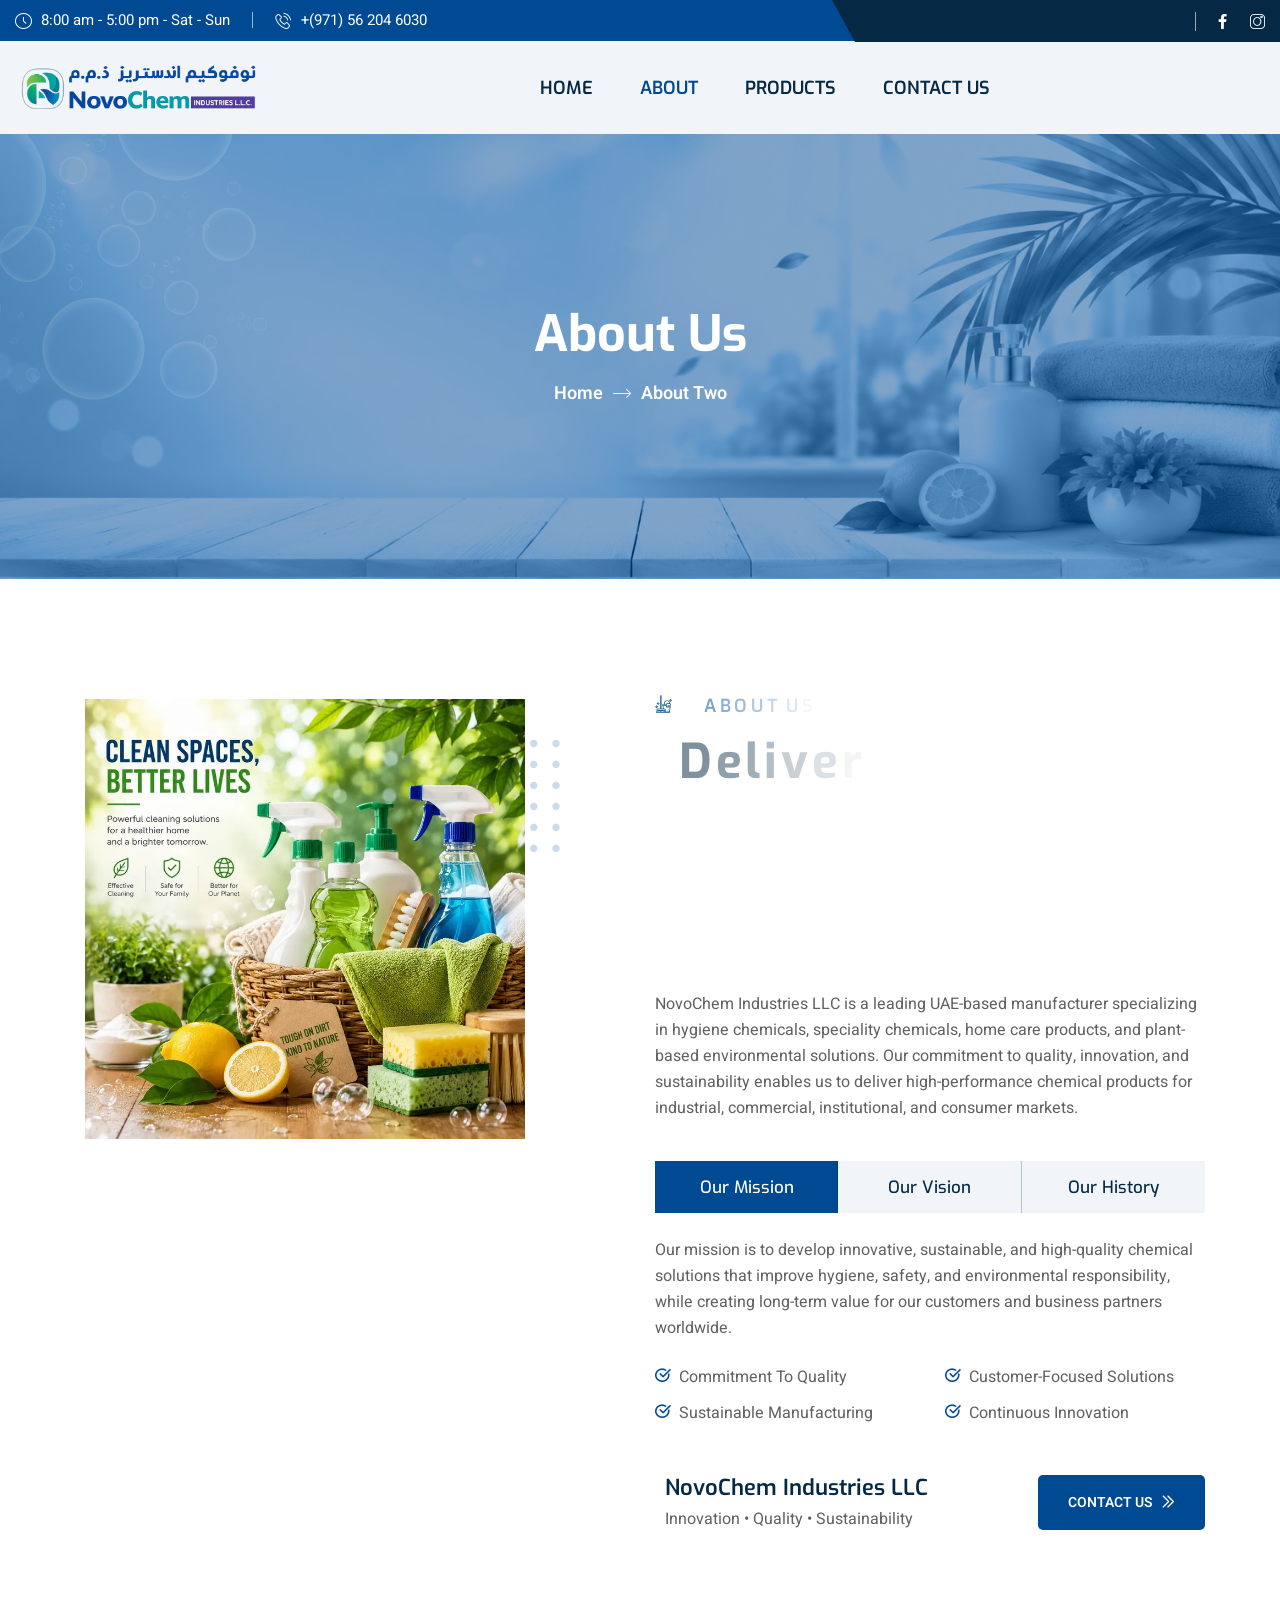
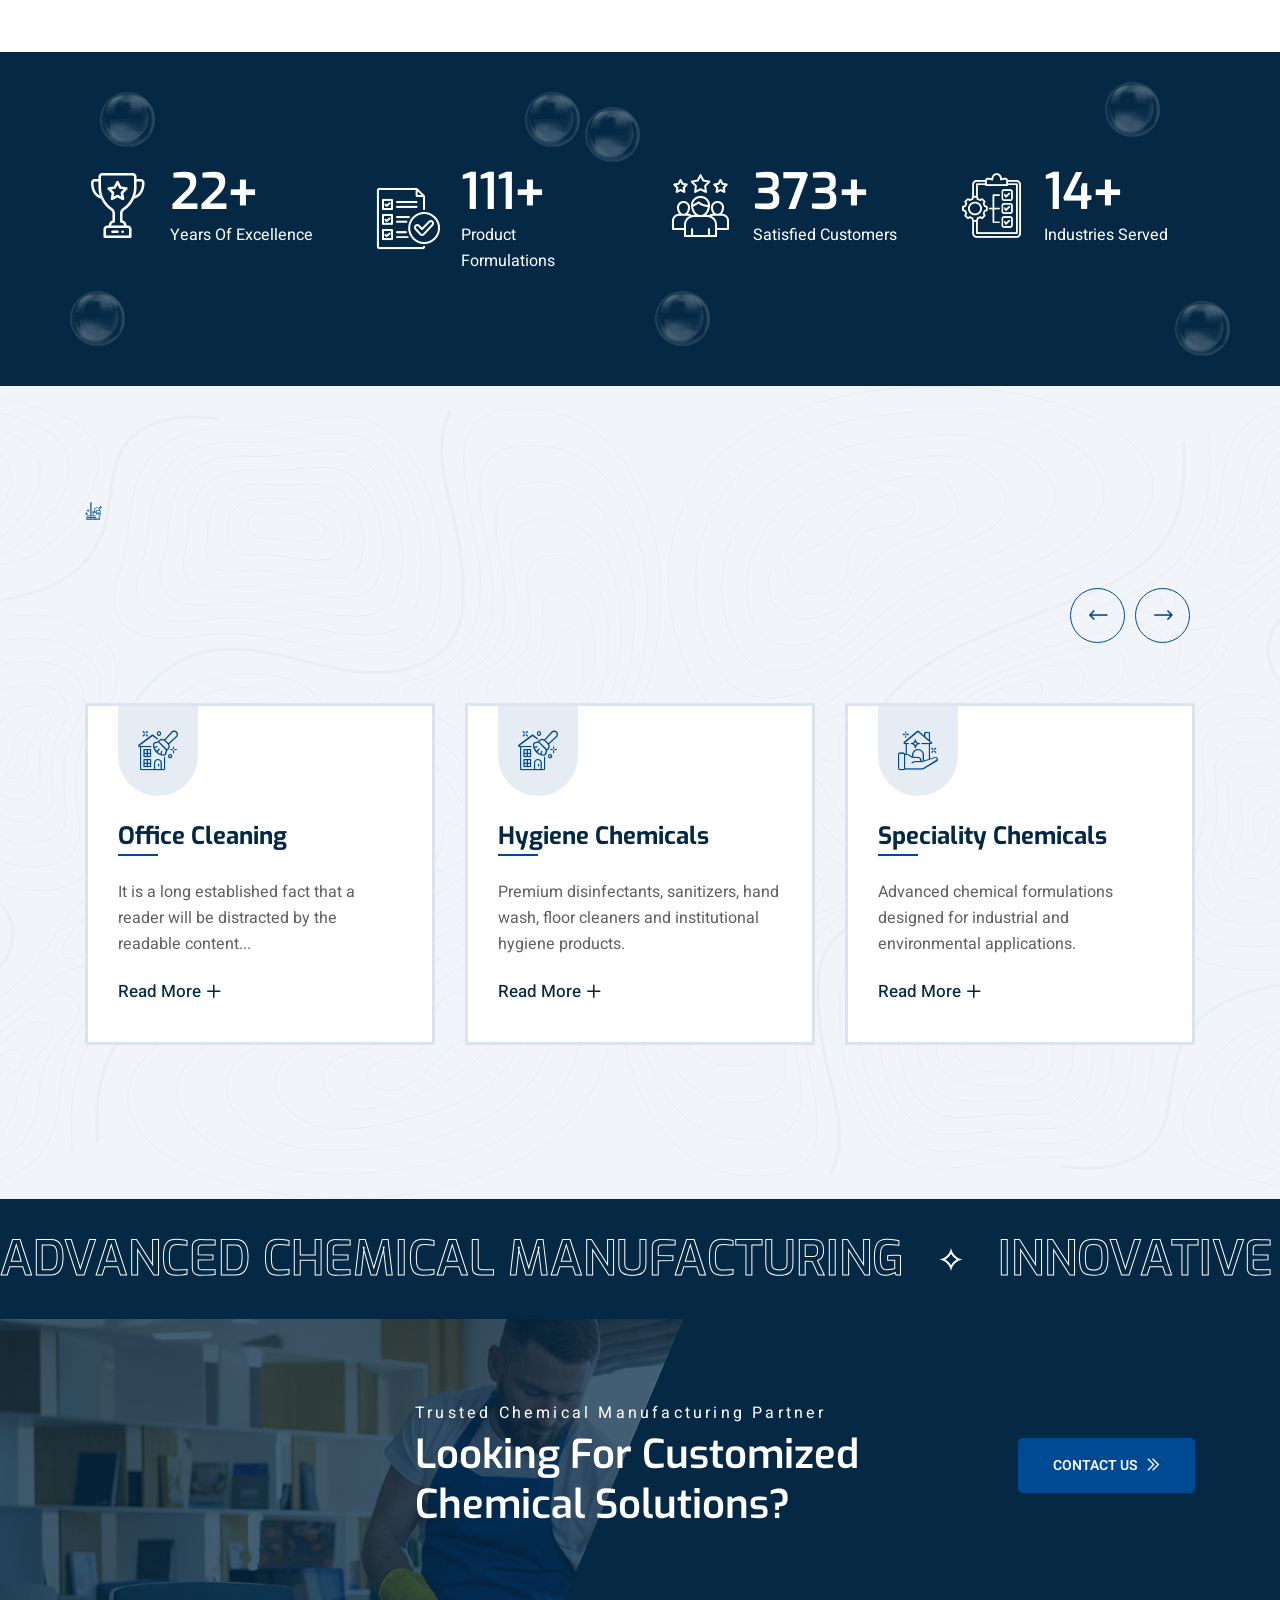
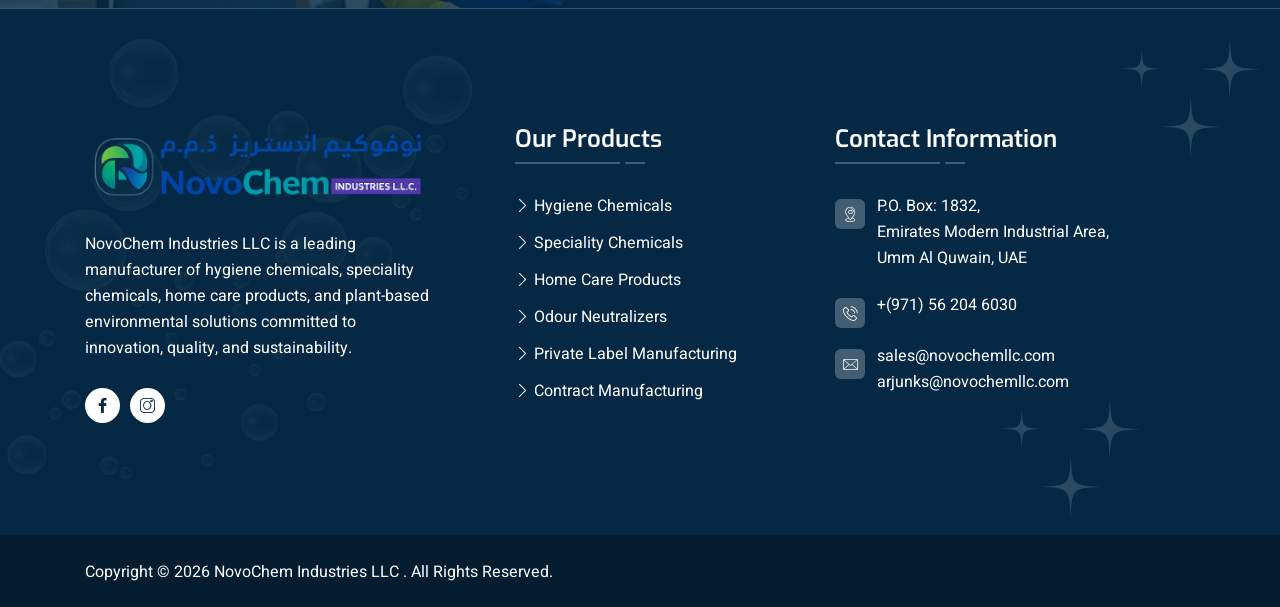
==== commit 6db38de3: "upadted the content and images" ====
--- a/about-2.html
+++ b/about-2.html
@@ -4,13 +4,31 @@
 <head>
     <meta charset="UTF-8" />
     <meta name="viewport" content="width=device-width, initial-scale=1.0" />
-    <title> About Two || Cleanin || Cleanin HTML 5 Template </title>
+    <title>About NovoChem Industries LLC | Chemical Manufacturing Excellence</title>
     <!-- favicons Icons -->
     <link rel="apple-touch-icon" sizes="180x180" href="assets/images/favicons/apple-touch-icon.png" />
     <link rel="icon" type="image/png" sizes="32x32" href="assets/images/favicons/favicon-32x32.png" />
     <link rel="icon" type="image/png" sizes="16x16" href="assets/images/favicons/favicon-16x16.png" />
     <link rel="manifest" href="assets/images/favicons/site.webmanifest" />
-    <meta name="description" content="Cleanin HTML 5 Template " />
+    <meta name="description" content="Learn about NovoChem Industries LLC, a UAE-based manufacturer specializing in hygiene chemicals, specialty chemicals, home care products, and sustainable chemical solutions.">
+    <meta name="keywords" content="about novochem, chemical company UAE, hygiene chemical manufacturer, specialty chemical manufacturer, home care products UAE">
+    <meta charset="UTF-8">
+    <meta name="viewport" content="width=device-width, initial-scale=1.0">
+
+    <meta name="robots" content="index, follow">
+    <meta name="author" content="NovoChem Industries LLC">
+    <meta name="language" content="English">
+
+    <meta property="og:type" content="website">
+    <meta property="og:site_name" content="NovoChem Industries LLC">
+    <meta property="og:title" content="NovoChem Industries LLC">
+    <meta property="og:description" content="Leading manufacturer of hygiene chemicals, specialty chemicals, home care products, and plant-based odour neutralization solutions.">
+    <meta property="og:image" content="https://www.novochemllc.com/assets/images/og-image.jpg">
+    <meta property="og:url" content="https://www.novochemllc.com">
+
+    <meta name="twitter:card" content="summary_large_image">
+    <meta name="twitter:title" content="NovoChem Industries LLC">
+    <meta name="twitter:description" content="Leading manufacturer of hygiene chemicals, specialty chemicals, home care products, and plant-based odour neutralization solutions.">
 
     <!-- Fonts -->
     <link
@@ -88,88 +106,6 @@
     <!--End Preloader-->
 
     <div class="page-wrapper">
-        <!-- Start sidebar widget content -->
-        <div class="xs-sidebar-group info-group info-sidebar">
-            <div class="xs-overlay xs-bg-black"></div>
-            <div class="xs-sidebar-widget">
-                <div class="sidebar-widget-container">
-                    <div class="widget-heading">
-                        <a href="#" class="close-side-widget">X</a>
-                    </div>
-                    <div class="sidebar-textwidget">
-                        <div class="sidebar-info-contents">
-                            <div class="content-inner">
-                                <div class="logo">
-                                    <a href="index.html"><img src="assets/images/about/logo.png" alt="" /></a>
-                                </div>
-                                <div class="content-box">
-                                    <h4>About Us</h4>
-                                    <div class="inner-text">
-                                        <p>Contrary to popular belief, Lorem Ipsum is not simply random text. It has
-                                            roots in a piece of classical Latin literature from 45 BC, making it over
-                                            2000 years old.
-                                        </p>
-                                    </div>
-                                </div>
-
-                                <div class="form-inner">
-                                    <h4>Get a free quote</h4>
-                                    <form action="index.html" method="post">
-                                        <div class="form-group">
-                                            <input type="text" name="name" placeholder="Name" required="">
-                                        </div>
-                                        <div class="form-group">
-                                            <input type="email" name="email" placeholder="Email" required="">
-                                        </div>
-                                        <div class="form-group">
-                                            <textarea name="message" placeholder="Message..."></textarea>
-                                        </div>
-                                        <div class="form-group message-btn">
-                                            <button class="thm-btn" type="submit" data-loading-text="Please wait...">
-                                                Submit Now
-                                                <i class="icon-next"></i>
-                                                <span class="hover-btn hover-bx"></span>
-                                                <span class="hover-btn hover-bx2"></span>
-                                                <span class="hover-btn hover-bx3"></span>
-                                                <span class="hover-btn hover-bx4"></span>
-                                            </button>
-                                        </div>
-                                    </form>
-                                </div>
-
-                                <div class="sidebar-contact-info">
-                                    <h4>Contact Info</h4>
-                                    <ul>
-                                        <!-- <li>
-                                            <span class="icon-location"></span> 88 broklyn street, New York
-                                        </li> -->
-                                        <li>
-                                            <span class="icon-phone-call"></span>
-                                            <a href="tel:123456789">+(971) 56 204 6030</a>
-                                        </li>
-                                        <li>
-                                            <span class="icon-envelope"></span>
-                                            <a href="mailto:Info@novochemllc.com">Info@novochemllc.com</a>
-                                        </li>
-                                    </ul>
-                                </div>
-                                <div class="thm-social-link1">
-                                    <ul class="social-box">
-                                        <li>
-                                            <a href="#"><i class="icon-facebook-app-symbol" aria-hidden="true"></i></a>
-                                        </li>
-                                        <li>
-                                            <a href="#"><i class="icon-instagram" aria-hidden="true"></i></a>
-                                        </li>
-                                    </ul>
-                                </div>
-                            </div>
-                        </div>
-                    </div>
-                </div>
-            </div>
-        </div>
-        <!-- End sidebar widget content -->
 
         <!--Start Main Header Two-->
         <header class="main-header-one">
@@ -192,18 +128,18 @@
                                     <i class="icon-phone-call"></i>
                                 </div>
                                 <div class="text">
-                                    <p><a href="tel:1234567890">+(971) 56 204 6030</a></p>
+                                    <p><a href="tel:+(971) 56 204 6030">+(971) 56 204 6030</a></p>
                                 </div>
                             </li>
 
-                            <li>
+                            <!-- <li>
                                 <div class="icon">
                                     <i class="icon-placeholder"></i>
                                 </div>
                                 <div class="text">
                                     <p>Syracuse, Connecticut- 17A</p>
                                 </div>
-                            </li>
+                            </li> -->
                         </ul>
 
                         <div class="main-header-one__top-right">
@@ -279,7 +215,7 @@
 
         <!--Start Page Header-->
         <section class="page-header">
-            <div class="page-header__bg" style="background-image: url(assets/images/backgrounds/page-header-bg.jpg)">
+            <div class="page-header__bg" style="background-image: url(assets/images/backgrounds/main-bg.webp)">
             </div>
             <div class="shape1 float-bob-x"><img src="assets/images/shapes/main-slider-v4-shape1.png" alt="">
             </div>
@@ -307,10 +243,10 @@
                             <div class="shape1 float-bob-y"><img src="assets/images/shapes/about-v2-shape1.png" alt="">
                             </div>
                             <div class="about-two__img1">
-                                <img src="assets/images/about/about-v2-img1.jpg" alt="">
-                            </div>
-
-                            <div class="about-two__img2">
+                                <img src="assets/images/about/about4.webp" alt="">
+                            </div>
+
+                            <!-- <div class="about-two__img2">
                                 <img src="assets/images/about/about-v2-img2.jpg" alt="">
                                 <div class="about-one__video">
                                     <a href="https://www.youtube.com/watch?v=06dV9txztKY" class="video-popup">
@@ -320,22 +256,19 @@
                                         </div>
                                     </a>
                                 </div>
-                            </div>
-                            <div class="about-two__img-content">
+                            </div> -->
+                            <!-- <div class="about-two__img-content">
                                 <div class="progress-box">
                                     <div class="graph-outer">
                                         <input type="text" class="dial" data-fgColor="#004a94" data-bgColor="#08395d"
-                                            data-width="75" data-height="75" data-linecap="normal" value="95">
-                                        <div class="inner-text count-box"><span class="count-text" data-stop="95"
+                                            data-width="75" data-height="75" data-linecap="normal" value="100">
+                                        <div class="inner-text count-box"><span class="count-text" data-stop="100"
                                                 data-speed="2000"></span><span class="count-Parsent">%</span>
                                         </div>
                                     </div>
                                 </div>
-                                <div class="text-box">
-                                    <h3>Customars <br>
-                                        Satisfy</h3>
-                                </div>
-                            </div>
+                                <div class="text-box"> <h3>100%</h3> <p>Customer Satisfaction</p> </div>
+                            </div> -->
                         </div>
                     </div>
                     <!--End About Two Img-->
@@ -353,14 +286,10 @@
                                         <h4>About Us</h4>
                                     </div>
                                 </div>
-                                <h2 class="sec-title__title title-animation">We Have 25 Years Of <br> Experience In This
-                                    Field</h2>
-                            </div>
-
-                            <div class="about-two__content-text">
-                                <p>It is a long established fact that a reader will be distracted by the readable
-                                    content of a page when looking at its layout. The point of using Lorem Ipsum</p>
-                            </div>
+                                <h2 class="sec-title__title title-animation"> Delivering Excellence In <br> Chemical Manufacturing Solutions </h2>
+                            </div>
+
+                            <div class="about-two__content-text"> <p> NovoChem Industries LLC is a leading UAE-based manufacturer specializing in hygiene chemicals, speciality chemicals, home care products, and plant-based environmental solutions. Our commitment to quality, innovation, and sustainability enables us to deliver high-performance chemical products for industrial, commercial, institutional, and consumer markets. </p> </div>
                             <div class="about-two__tab tab-box">
                                 <ul class="tabs-button-box clearfix">
                                     <li data-tab="#mission" class="tab-btn-item active-btn">
@@ -378,44 +307,9 @@
                                     <div class="tab tab-active" id="mission">
                                         <div class="about-two__single-tab">
                                             <div class="about-two__single-tab-inner">
-                                                <div class="about-two__single-tab-text">
-                                                    <p>There are many variations of passages of Lorem Ipsum available,
-                                                        but the majority have suffered alteration in some form, by
-                                                        injected humour, or randomised words which don't look even
-                                                        slightly believable. If you are going to use a passage.</p>
-                                                </div>
-
-                                                <div class="about-two__single-tab-bottom">
-                                                    <div class="row">
-                                                        <div class="col-xl-6 col-lg-6 col-md-6">
-                                                            <ul class="about-two__single-tab-bottom-list">
-                                                                <li>
-                                                                    <p><span class="icon-checkmark"></span> We are
-                                                                        Committed</p>
-                                                                </li>
-
-                                                                <li>
-                                                                    <p><span class="icon-checkmark"></span> Highly
-                                                                        Rated
-                                                                        Cleaning</p>
-                                                                </li>
-                                                            </ul>
-                                                        </div>
-                                                        <div class="col-xl-6 col-lg-6 col-md-6">
-                                                            <ul class="about-two__single-tab-bottom-list">
-                                                                <li>
-                                                                    <p><span class="icon-checkmark"></span>
-                                                                        Kitchen Clean-Up Crew</p>
-                                                                </li>
-
-                                                                <li>
-                                                                    <p><span class="icon-checkmark"></span> Office
-                                                                        Refresh Package</p>
-                                                                </li>
-                                                            </ul>
-                                                        </div>
-                                                    </div>
-                                                </div>
+                                                <div class="about-two__single-tab-text"> <p> Our mission is to develop innovative, sustainable, and high-quality chemical solutions that improve hygiene, safety, and environmental responsibility, while creating long-term value for our customers and business partners worldwide. </p> </div>
+
+                                                <div class="about-two__single-tab-bottom"> <div class="row"> <div class="col-xl-6 col-lg-6 col-md-6"> <ul class="about-two__single-tab-bottom-list"> <li> <p> <span class="icon-checkmark"></span> Commitment To Quality </p> </li> <li> <p> <span class="icon-checkmark"></span> Sustainable Manufacturing </p> </li> </ul> </div> <div class="col-xl-6 col-lg-6 col-md-6"> <ul class="about-two__single-tab-bottom-list"> <li> <p> <span class="icon-checkmark"></span> Customer-Focused Solutions </p> </li> <li> <p> <span class="icon-checkmark"></span> Continuous Innovation </p> </li> </ul> </div> </div> </div>
                                             </div>
                                         </div>
                                     </div>
@@ -425,44 +319,7 @@
                                     <div class="tab" id="vision">
                                         <div class="about-two__single-tab">
                                             <div class="about-two__single-tab-inner">
-                                                <div class="about-two__single-tab-text">
-                                                    <p>Contrary to popular belief, Lorem Ipsum is not simply random
-                                                        text. It has roots in a piece of classical Latin literature from
-                                                        45 BC, making it over 2000 years old. Richard McClintock, a
-                                                        Latin professor at Hampden-Sydney College in Virginia,</p>
-                                                </div>
-
-                                                <div class="about-two__single-tab-bottom">
-                                                    <div class="row">
-                                                        <div class="col-xl-6 col-lg-6 col-md-6">
-                                                            <ul class="about-two__single-tab-bottom-list">
-                                                                <li>
-                                                                    <p><span class="icon-checkmark"></span> We are
-                                                                        Committed</p>
-                                                                </li>
-
-                                                                <li>
-                                                                    <p><span class="icon-checkmark"></span> Highly
-                                                                        Rated
-                                                                        Cleaning</p>
-                                                                </li>
-                                                            </ul>
-                                                        </div>
-                                                        <div class="col-xl-6 col-lg-6 col-md-6">
-                                                            <ul class="about-two__single-tab-bottom-list">
-                                                                <li>
-                                                                    <p><span class="icon-checkmark"></span>
-                                                                        Kitchen Clean-Up Crew</p>
-                                                                </li>
-
-                                                                <li>
-                                                                    <p><span class="icon-checkmark"></span> Office
-                                                                        Refresh Package</p>
-                                                                </li>
-                                                            </ul>
-                                                        </div>
-                                                    </div>
-                                                </div>
+                                                <div class="about-two__single-tab-text"> <p> Our vision is to become a globally recognized chemical manufacturing company known for innovation, quality, sustainability, and customer satisfaction across diverse industries and international markets. </p> </div> <div class="about-two__single-tab-bottom"> <div class="row"> <div class="col-xl-6 col-lg-6 col-md-6"> <ul class="about-two__single-tab-bottom-list"> <li> <p> <span class="icon-checkmark"></span> Global Manufacturing Excellence </p> </li> <li> <p> <span class="icon-checkmark"></span> Sustainable Growth </p> </li> </ul> </div> <div class="col-xl-6 col-lg-6 col-md-6"> <ul class="about-two__single-tab-bottom-list"> <li> <p> <span class="icon-checkmark"></span> Technology Leadership </p> </li> <li> <p> <span class="icon-checkmark"></span> Long-Term Partnerships </p> </li> </ul> </div> </div> </div>
                                             </div>
                                         </div>
                                     </div>
@@ -472,44 +329,7 @@
                                     <div class="tab" id="history">
                                         <div class="about-two__single-tab">
                                             <div class="about-two__single-tab-inner">
-                                                <div class="about-two__single-tab-text">
-                                                    <p>Lorem Ipsum is simply dummy text of the printing and typesetting
-                                                        industry. Lorem Ipsum has been the industry's standard dummy
-                                                        text ever since the 1500s, when an unknown printer took a galley
-                                                        of type and scrambled it to make a type specimen book.</p>
-                                                </div>
-
-                                                <div class="about-two__single-tab-bottom">
-                                                    <div class="row">
-                                                        <div class="col-xl-6 col-lg-6 col-md-6">
-                                                            <ul class="about-two__single-tab-bottom-list">
-                                                                <li>
-                                                                    <p><span class="icon-checkmark"></span> We are
-                                                                        Committed</p>
-                                                                </li>
-
-                                                                <li>
-                                                                    <p><span class="icon-checkmark"></span> Highly
-                                                                        Rated
-                                                                        Cleaning</p>
-                                                                </li>
-                                                            </ul>
-                                                        </div>
-                                                        <div class="col-xl-6 col-lg-6 col-md-6">
-                                                            <ul class="about-two__single-tab-bottom-list">
-                                                                <li>
-                                                                    <p><span class="icon-checkmark"></span>
-                                                                        Kitchen Clean-Up Crew</p>
-                                                                </li>
-
-                                                                <li>
-                                                                    <p><span class="icon-checkmark"></span> Office
-                                                                        Refresh Package</p>
-                                                                </li>
-                                                            </ul>
-                                                        </div>
-                                                    </div>
-                                                </div>
+                                                <div class="about-two__single-tab-text"> <p> NovoChem Industries LLC has built a strong reputation by delivering innovative chemical solutions through advanced manufacturing, research, and customer-centric product development. Our expertise spans hygiene, speciality, home care, and environmental chemical solutions. </p> </div> <div class="about-two__single-tab-bottom"> <div class="row"> <div class="col-xl-6 col-lg-6 col-md-6"> <ul class="about-two__single-tab-bottom-list"> <li> <p> <span class="icon-checkmark"></span> Advanced Manufacturing </p> </li> <li> <p> <span class="icon-checkmark"></span> Research & Development </p> </li> </ul> </div> <div class="col-xl-6 col-lg-6 col-md-6"> <ul class="about-two__single-tab-bottom-list"> <li> <p> <span class="icon-checkmark"></span> Customized Solutions </p> </li> <li> <p> <span class="icon-checkmark"></span> International Standards </p> </li> </ul> </div> </div> </div>
                                             </div>
                                         </div>
                                     </div>
@@ -519,26 +339,20 @@
 
                             <div class="about-two__content-bottom">
                                 <div class="about-two__content-founder">
-                                    <div class="img-box">
-                                        <img src="assets/images/about/about-v2-img3.jpg" alt="">
-                                    </div>
                                     <div class="text-box">
-                                        <h3>Lark Hander</h3>
-                                        <p>Founder & CEO</p>
+                                        <h3>NovoChem Industries LLC</h3>
+                                        <p>Innovation • Quality • Sustainability</p>
                                     </div>
                                 </div>
 
                                 <div class="about-two__content-btn">
-                                    <a class="thm-btn" href="contact-1.html">Read More
+                                    <a class="thm-btn" href="contact-1.html">Contact Us
                                         <i class="icon-next"></i>
                                         <span class="hover-btn hover-bx"></span>
                                         <span class="hover-btn hover-bx2"></span>
                                         <span class="hover-btn hover-bx3"></span>
                                         <span class="hover-btn hover-bx4"></span>
                                     </a>
-                                </div>
-                                <div class="about-two__content-signature">
-                                    <img src="assets/images/about/about-v2-signature.png" alt="">
                                 </div>
                             </div>
                         </div>
@@ -558,94 +372,121 @@
             <div class="shape5 rotated-style2"><img src="assets/images/shapes/counter-v2-shape1.png" alt=""></div>
             <div class="shape6 float-bob-x"><img src="assets/images/shapes/counter-v2-shape1.png" alt=""></div>
             <div class="shape7 scale"><img src="assets/images/shapes/counter-v2-shape1.png" alt=""></div>
+
             <div class="container">
                 <div class="row">
-                    <!--Start Counter One Single-->
-                    <div class="col-xl-3 col-lg-6 col-md-6 wow fadeInLeft" data-wow-delay="0ms"
+
+                    <!-- Years of Experience -->
+                    <div class="col-xl-3 col-lg-6 col-md-6 wow fadeInLeft"
+                        data-wow-delay="0ms"
                         data-wow-duration="1500ms">
+
                         <div class="counter-one__single">
                             <div class="counter-one__single-inner">
+
                                 <div class="counter-one__single-icon">
                                     <span class="icon-trophy"></span>
                                 </div>
 
                                 <div class="counter-one__single-content">
                                     <div class="count-box">
-                                        <h2 class="count-text" data-stop="655" data-speed="1500">00</h2>
-                                        <span class="k">k</span>
+                                        <h2 class="count-text"
+                                            data-stop="30"
+                                            data-speed="1500">00</h2>
                                         <span class="plus">+</span>
                                     </div>
-                                    <p>Awards Win</p>
+
+                                    <p>Years Of Excellence</p>
                                 </div>
                             </div>
                         </div>
                     </div>
                     <!--End Counter One Single-->
 
-                    <!--Start Counter One Single-->
-                    <div class="col-xl-3 col-lg-6 col-md-6 wow fadeInRight" data-wow-delay="0ms"
+
+                    <!-- Product Range -->
+                    <div class="col-xl-3 col-lg-6 col-md-6 wow fadeInRight"
+                        data-wow-delay="0ms"
                         data-wow-duration="1500ms">
+
                         <div class="counter-one__single">
                             <div class="counter-one__single-inner">
+
                                 <div class="counter-one__single-icon">
                                     <span class="icon-verification"></span>
                                 </div>
 
                                 <div class="counter-one__single-content">
                                     <div class="count-box">
-                                        <h2 class="count-text" data-stop="415" data-speed="1500">00</h2>
-                                        <span class="k">k</span>
-                                    </div>
-                                    <p>Completed Project</p>
+                                        <h2 class="count-text"
+                                            data-stop="150"
+                                            data-speed="1500">00</h2>
+                                        <span class="plus">+</span>
+                                    </div>
+
+                                    <p>Product Formulations</p>
                                 </div>
                             </div>
                         </div>
                     </div>
                     <!--End Counter One Single-->
 
-                    <!--Start Counter One Single-->
-                    <div class="col-xl-3 col-lg-6 col-md-6 wow fadeInLeft" data-wow-delay="0ms"
+
+                    <!-- Customers -->
+                    <div class="col-xl-3 col-lg-6 col-md-6 wow fadeInLeft"
+                        data-wow-delay="0ms"
                         data-wow-duration="1500ms">
+
                         <div class="counter-one__single">
                             <div class="counter-one__single-inner">
+
                                 <div class="counter-one__single-icon">
                                     <span class="icon-customer-review"></span>
                                 </div>
 
                                 <div class="counter-one__single-content">
                                     <div class="count-box">
-                                        <h2 class="count-text" data-stop="898" data-speed="1500">00</h2>
-                                        <span class="k">k</span>
+                                        <h2 class="count-text"
+                                            data-stop="500"
+                                            data-speed="1500">00</h2>
                                         <span class="plus">+</span>
                                     </div>
-                                    <p>Happy Clients</p>
+
+                                    <p>Satisfied Customers</p>
                                 </div>
                             </div>
                         </div>
                     </div>
                     <!--End Counter One Single-->
 
-                    <!--Start Counter One Single-->
-                    <div class="col-xl-3 col-lg-6 col-md-6 wow fadeInRight" data-wow-delay="0ms"
+
+                    <!-- Countries -->
+                    <div class="col-xl-3 col-lg-6 col-md-6 wow fadeInRight"
+                        data-wow-delay="0ms"
                         data-wow-duration="1500ms">
+
                         <div class="counter-one__single style2">
                             <div class="counter-one__single-inner">
+
                                 <div class="counter-one__single-icon">
                                     <span class="icon-project-plan"></span>
                                 </div>
 
                                 <div class="counter-one__single-content">
                                     <div class="count-box">
-                                        <h2 class="count-text" data-stop="558" data-speed="1500">00</h2>
-                                        <span class="k">k</span>
+                                        <h2 class="count-text"
+                                            data-stop="20"
+                                            data-speed="1500">00</h2>
                                         <span class="plus">+</span>
                                     </div>
-                                    <p>Finish The Job</p>
+
+                                    <p>Industries Served</p>
                                 </div>
                             </div>
                         </div>
                     </div>
                     <!--End Counter One Single-->
+
                 </div>
             </div>
         </section>
@@ -656,19 +497,7 @@
             <div class="services-two__pattern"
                 style="background-image: url(assets/images/pattern/services-v2-pattern.png);"></div>
             <div class="container">
-                <div class="sec-title sec-title-animation animation-style2">
-                    <div class="sec-title__tagline">
-                        <div class="icon-box">
-                            <span class="icon-household"></span>
-                        </div>
-
-                        <div class="text title-animation">
-                            <h4>Our Services</h4>
-                        </div>
-                    </div>
-                    <h2 class="sec-title__title title-animation">The Services We Provide For <br> Our Customer
-                    </h2>
-                </div>
+                <div class="sec-title sec-title-animation animation-style2"> <div class="sec-title__tagline"> <div class="icon-box"> <span class="icon-household"></span> </div> <div class="text title-animation"> <h4>Our Expertise</h4> </div> </div> <h2 class="sec-title__title title-animation"> Comprehensive Chemical Solutions <br> For Diverse Industries </h2> </div>
 
                 <div class="services-two__carousel owl-carousel owl-theme">
                     <!--Start Services Two Single-->
@@ -689,938 +518,79 @@
                     </div>
                     <!--End Services Two Single-->
 
-                    <!--Start Services Two Single-->
-                    <div class="services-two__single">
-                        <div class="services-two__single-icon">
-                            <span class="icon-house-2"></span>
-                        </div>
-
-                        <div class="services-two__single-content">
-                            <h2><a href="house-cleaning.html">House Cleaning</a></h2>
-                            <p>It is a long established fact that a reader will be distracted by the
-                                readable content...
-                            </p>
-                            <div class="btn-box">
-                                <a href="house-cleaning.html">Read more <span class="icon-plus"></span></a>
-                            </div>
-                        </div>
-                    </div>
-                    <!--End Services Two Single-->
-
-                    <!--Start Services Two Single-->
-                    <div class="services-two__single">
-                        <div class="services-two__single-icon">
-                            <span class="icon-car-wash"></span>
-                        </div>
-
-                        <div class="services-two__single-content">
-                            <h2><a href="house-cleaning.html">Car Cleaning</a></h2>
-                            <p>It is a long established fact that a reader will be distracted by the
-                                readable content...
-                            </p>
-                            <div class="btn-box">
-                                <a href="house-cleaning.html">Read more <span class="icon-plus"></span></a>
-                            </div>
-                        </div>
-                    </div>
-                    <!--End Services Two Single-->
-
-                    <!--Start Services Two Single-->
-                    <div class="services-two__single">
-                        <div class="services-two__single-icon">
-                            <span class="icon-window-cleaning"></span>
-                        </div>
-
-                        <div class="services-two__single-content">
-                            <h2><a href="house-cleaning.html">Window Cleaning</a></h2>
-                            <p>It is a long established fact that a reader will be distracted by the
-                                readable content...
-                            </p>
-                            <div class="btn-box">
-                                <a href="house-cleaning.html">Read more <span class="icon-plus"></span></a>
-                            </div>
-                        </div>
-                    </div>
-                    <!--End Services Two Single-->
-
-                    <!--Start Services Two Single-->
-                    <div class="services-two__single">
-                        <div class="services-two__single-icon">
-                            <span class="icon-cleaning"></span>
-                        </div>
-
-                        <div class="services-two__single-content">
-                            <h2><a href="house-cleaning.html">Plumbing Service</a></h2>
-                            <p>It is a long established fact that a reader will be distracted by the
-                                readable content...
-                            </p>
-                            <div class="btn-box">
-                                <a href="house-cleaning.html">Read more <span class="icon-plus"></span></a>
-                            </div>
-                        </div>
-                    </div>
-                    <!--End Services Two Single-->
-
-                    <!--Start Services Two Single-->
-                    <div class="services-two__single">
-                        <div class="services-two__single-icon">
-                            <span class="icon-cleaning-service"></span>
-                        </div>
-
-                        <div class="services-two__single-content">
-                            <h2><a href="house-cleaning.html">Laundry Service</a></h2>
-                            <p>It is a long established fact that a reader will be distracted by the
-                                readable content...
-                            </p>
-                            <div class="btn-box">
-                                <a href="house-cleaning.html">Read more <span class="icon-plus"></span></a>
-                            </div>
-                        </div>
-                    </div>
-                    <!--End Services Two Single-->
-
-                    <!--Start Services Two Single-->
-                    <div class="services-two__single">
-                        <div class="services-two__single-icon">
-                            <span class="icon-carpet-1"></span>
-                        </div>
-
-                        <div class="services-two__single-content">
-                            <h2><a href="house-cleaning.html">Carpet Cleaning</a></h2>
-                            <p>It is a long established fact that a reader will be distracted by the
-                                readable content...
-                            </p>
-                            <div class="btn-box">
-                                <a href="house-cleaning.html">Read more <span class="icon-plus"></span></a>
-                            </div>
-                        </div>
-                    </div>
-                    <!--End Services Two Single-->
-
-                    <!--Start Services Two Single-->
-                    <div class="services-two__single">
-                        <div class="services-two__single-icon">
-                            <span class="icon-vacuum"></span>
-                        </div>
-
-                        <div class="services-two__single-content">
-                            <h2><a href="house-cleaning.html">Floor Cleaning</a></h2>
-                            <p>It is a long established fact that a reader will be distracted by the
-                                readable content...
-                            </p>
-                            <div class="btn-box">
-                                <a href="house-cleaning.html">Read more <span class="icon-plus"></span></a>
-                            </div>
-                        </div>
-                    </div>
+                    <!-- Service 1 --> <div class="services-two__single"> <div class="services-two__single-icon"> <span class="icon-house"></span> </div> <div class="services-two__single-content"> <h2> <a href="products.html"> Hygiene Chemicals </a> </h2> <p> Premium disinfectants, sanitizers, hand wash, floor cleaners and institutional hygiene products. </p> <div class="btn-box"> <a href="products.html"> Read more <span class="icon-plus"></span> </a> </div> </div> </div> <!-- Service 2 --> <div class="services-two__single"> <div class="services-two__single-icon"> <span class="icon-house-2"></span> </div> <div class="services-two__single-content"> <h2> <a href="products.html"> Speciality Chemicals </a> </h2> <p> Advanced chemical formulations designed for industrial and environmental applications. </p> <div class="btn-box"> <a href="products.html"> Read more <span class="icon-plus"></span> </a> </div> </div> </div> <!-- Service 3 --> <div class="services-two__single"> <div class="services-two__single-icon"> <span class="icon-car-wash"></span> </div> <div class="services-two__single-content"> <h2> <a href="products.html"> Home Care Products </a> </h2> <p> High-quality household cleaning products designed for superior performance and safety. </p> <div class="btn-box"> <a href="products.html"> Read more <span class="icon-plus"></span> </a> </div> </div> </div> <!-- Service 4 --> <div class="services-two__single"> <div class="services-two__single-icon"> <span class="icon-window-cleaning"></span> </div> <div class="services-two__single-content"> <h2> <a href="products.html"> Plant-Based Odour Solutions </a> </h2> <p> Environmentally friendly odour neutralizers for industrial, commercial and residential use. </p> <div class="btn-box"> <a href="products.html"> Read more <span class="icon-plus"></span> </a> </div> </div> </div> <!-- Service 5 --> <div class="services-two__single"> <div class="services-two__single-icon"> <span class="icon-cleaning"></span> </div> <div class="services-two__single-content"> <h2> <a href="products.html"> Private Label Manufacturing </a> </h2> <p> Complete OEM and private label manufacturing solutions for international brands. </p> <div class="btn-box"> <a href="products.html"> Read more <span class="icon-plus"></span> </a> </div> </div> </div> <!-- Service 6 --> <div class="services-two__single"> <div class="services-two__single-icon"> <span class="icon-cleaning-service"></span> </div> <div class="services-two__single-content"> <h2> <a href="products.html"> Contract Manufacturing </a> </h2> <p> Large-scale chemical production, packaging and customized formulation services. </p> <div class="btn-box"> <a href="products.html"> Read more <span class="icon-plus"></span> </a> </div> </div> </div> <!-- Service 7 --> <div class="services-two__single"> <div class="services-two__single-icon"> <span class="icon-carpet-1"></span> </div> <div class="services-two__single-content"> <h2> <a href="products.html"> Industrial Cleaning Chemicals </a> </h2> <p> High-performance cleaning chemicals for industrial and commercial environments. </p> <div class="btn-box"> <a href="products.html"> Read more <span class="icon-plus"></span> </a> </div> </div> </div> <!-- Service 8 --> <div class="services-two__single"> <div class="services-two__single-icon"> <span class="icon-vacuum"></span> </div> <div class="services-two__single-content"> <h2> <a href="products.html"> Environmental Solutions </a> </h2> <p> Sustainable chemical solutions for odour control, waste treatment and environmental care. </p> <div class="btn-box"> <a href="products.html"> Read more <span class="icon-plus"></span> </a> </div> </div> </div>
                     <!--End Services Two Single-->
                 </div>
             </div>
         </section>
         <!--End Services Two-->
-
-        <!--Start Contact One -->
-        <section class="contact-one">
-            <div class="contact-one__bg jarallax" data-jarallax data-speed="0.2" data-imgPosition="50% 0%"
-                style="background-image: url(assets/images/backgrounds/contact-v1-bg.jpg);">
-            </div>
-            <div class="container">
-                <div class="sec-title text-center sec-title-animation animation-style1">
-                    <div class="sec-title__tagline center">
-                        <div class="icon-box">
-                            <span class="icon-household"></span>
-                        </div>
-
-                        <div class="text title-animation">
-                            <h4> Contact Us</h4>
-                        </div>
-                    </div>
-                    <h2 class="sec-title__title title-animation">Feel free to contact with us for <br> any kind of
-                        query.</h2>
-                </div>
-
-                <div class="contact-one__inner">
-                    <div class="row">
-                        <!--Start Contact One Form-->
-                        <div class="col-xl-8 col-lg-8">
-                            <div class="contact-one__form">
-                                <form class="contact-form-validated contact-one__form-box"
-                                    action="assets/inc/sendemail.php" method="post" novalidate="novalidate">
-                                    <div class="row">
-                                        <div class="col-xl-6 col-lg-6 col-md-6">
-                                            <div class="input-box">
-                                                <input type="text" name="name" placeholder="Name" required="">
-                                                <div class="icon"><span class="icon-people"></span></div>
-                                            </div>
-                                        </div>
-                                        <div class="col-xl-6 col-lg-6 col-md-6">
-                                            <div class="input-box">
-                                                <input type="email" name="email" placeholder="Email" required="">
-                                                <div class="icon"><span class="icon-envelope"></span></div>
-                                            </div>
-                                        </div>
-                                        <div class="col-xl-6 col-lg-6 col-md-6">
-                                            <div class="input-box">
-                                                <input type="text" name="Phone" placeholder="Phone" required="">
-                                                <div class="icon"><span class="icon-call"></span></div>
-                                            </div>
-                                        </div>
-                                        <div class="col-xl-6 col-lg-6 col-md-6">
-                                            <div class="input-box">
-                                                <div class="select-box">
-                                                    <select class="selectmenu wide">
-                                                        <option selected="selected">Subject</option>
-                                                        <option>Subject 01</option>
-                                                        <option>Subject 02</option>
-                                                        <option>Subject 03</option>
-                                                        <option>Subject 04</option>
-                                                        <option>Subject 05</option>
-                                                    </select>
-                                                </div>
-                                            </div>
-                                        </div>
-
-                                        <div class="col-xl-12">
-                                            <div class="input-box">
-                                                <textarea name="message" placeholder="Message"></textarea>
-                                                <div class="icon style2"><span class="fa fa-pencil"></span></div>
-                                            </div>
-                                        </div>
-
-                                        <div class="col-xl-12">
-                                            <div class="contact-page__form-btn">
-                                                <button type="submit" class="thm-btn">
-                                                    Send us message
-                                                    <i class="icon-next"></i>
-                                                    <span class="hover-btn hover-bx"></span>
-                                                    <span class="hover-btn hover-bx2"></span>
-                                                    <span class="hover-btn hover-bx3"></span>
-                                                    <span class="hover-btn hover-bx4"></span>
-                                                </button>
-                                            </div>
-                                        </div>
-                                    </div>
-                                </form>
-                                <div class="result"></div>
-                            </div>
-                        </div>
-                        <!--End Contact One Form-->
-
-                        <!--Start Contact One Contact Info -->
-                        <div class="col-xl-4 col-lg-4">
-                            <div class="contact-one__contact-info">
-                                <div class="title-box">
-                                    <h2>Contact Info</h2>
-                                </div>
-
-                                <ul class="contact-one__contact-info-list">
-                                    <li class="contact-one__contact-info-list-item">
-                                        <div class="icon-box">
-                                            <span class="icon-placeholder"></span>
-                                        </div>
-
-                                        <div class="text-box">
-                                            <p>3060 Commercial Street Road <br>
-                                                Fratton, Australia</p>
-                                        </div>
-                                    </li>
-
-                                    <li class="contact-one__contact-info-list-item">
-                                        <div class="icon-box">
-                                            <span class="icon-phone-call"></span>
-                                        </div>
-
-                                        <div class="text-box">
-                                            <p><a href="tel:1234567890">+817 895 74555</a></p>
-                                            <p><a href="tel:1234567890">+817 895 74555</a></p>
-                                        </div>
-                                    </li>
-
-                                    <li class="contact-one__contact-info-list-item">
-                                        <div class="icon-box">
-                                            <span class="icon-mail"></span>
-                                        </div>
-
-                                        <div class="text-box">
-                                            <p><a href="mailto:yourmail@email.com">help24/7@cleanin.com</a></p>
-                                            <p><a href="mailto:yourmail@email.com">help24/7@cleanin.com</a></p>
-                                        </div>
-                                    </li>
-                                </ul>
-                            </div>
-                        </div>
-                        <!--End Contact One Contact Info -->
-                    </div>
-                </div>
-            </div>
-        </section>
-        <!--End Contact One -->
-
-        <!--Start Testimonial Three-->
-        <section class="testimonial-three">
-            <div class="testimonial-three__pattern"><img src="assets/images/pattern/testimonial-v3-pattern.png" alt="">
-            </div>
-            <div class="container">
-                <div class="row">
-                    <!--Start Testimonial Three Left-->
-                    <div class="col-xl-4">
-                        <div class="testimonial-three__left">
-                            <div class="sec-title sec-title-animation animation-style2">
-                                <div class="sec-title__tagline">
-                                    <div class="icon-box">
-                                        <span class="icon-household"></span>
-                                    </div>
-
-                                    <div class="text title-animation">
-                                        <h4>Testimonials</h4>
-                                    </div>
-                                </div>
-                                <h2 class="sec-title__title title-animation">Our Customer’s Feedback</h2>
-                            </div>
-                            <div class="testimonial-three__reviews">
-                                <ul class="testimonial-three__reviews-list">
-                                    <li>
-                                        <div class="testimonial-three__reviews-img">
-                                            <img src="assets/images/resources/satisfied-partner-img1.jpg" alt="">
-                                        </div>
-                                    </li>
-                                    <li>
-                                        <div class="testimonial-three__reviews-img">
-                                            <img src="assets/images/resources/satisfied-partner-img2.jpg" alt="">
-                                        </div>
-                                    </li>
-                                    <li>
-                                        <div class="testimonial-three__reviews-img">
-                                            <img src="assets/images/resources/satisfied-partner-img3.jpg" alt="">
-                                        </div>
-                                    </li>
-                                </ul>
-
-                                <div class="testimonial-three__reviews-content">
-                                    <div class="rating-box">
-                                        <a href="#"><i class="icon-star"></i></a>
-                                        <a href="#"><i class="icon-star"></i></a>
-                                        <a href="#"><i class="icon-star"></i></a>
-                                        <a href="#"><i class="icon-star"></i></a>
-                                        <a href="#"><i class="icon-star"></i></a>
-                                    </div>
-                                    <div class="testimonial-three__reviews-count-box">
-                                        <p class="odometer" data-count="250">00</p><span>K+ reviews</span>
-                                    </div>
-                                </div>
-                            </div>
-                        </div>
-                    </div>
-                    <!--End Testimonial Three Left-->
-
-                    <!--Start Testimonial Three Right-->
-                    <div class="col-xl-8">
-                        <div class="testimonial-three__right">
-                            <div class="testimonial-three__carousel owl-carousel owl-theme">
-                                <!--Start Testimonial Three Single-->
-                                <div class="testimonial-three__single">
-                                    <div class="testimonial-three__single-inner">
-                                        <div class="testimonial-three__single-top">
-                                            <div class="rating-box">
-                                                <a href="#"><i class="icon-star"></i></a>
-                                                <a href="#"><i class="icon-star"></i></a>
-                                                <a href="#"><i class="icon-star"></i></a>
-                                                <a href="#"><i class="icon-star"></i></a>
-                                                <a href="#"><i class="icon-star"></i></a>
-                                            </div>
-
-                                            <div class="icon-box">
-                                                <span class="icon-quotation"></span>
-                                            </div>
-                                        </div>
-
-                                        <p>It is a long established fact that a reader will be distracted by the
-                                            readable
-                                            content of a page when looking at its layout.
-                                        </p>
-
-                                        <div class="testimonial-three__single-bottom">
-                                            <div class="img-box">
-                                                <img src="assets/images/testimonial/testimonial-v3-img1.jpg" alt="">
-                                            </div>
-                                            <div class="author-info">
-                                                <h2>David Cooper</h2>
-                                                <p>Customer</p>
-                                            </div>
-                                        </div>
-                                    </div>
-                                </div>
-                                <!--End Testimonial Three Single-->
-
-                                <!--Start Testimonial Three Single-->
-                                <div class="testimonial-three__single">
-                                    <div class="testimonial-three__single-inner">
-                                        <div class="testimonial-three__single-top">
-                                            <div class="rating-box">
-                                                <a href="#"><i class="icon-star"></i></a>
-                                                <a href="#"><i class="icon-star"></i></a>
-                                                <a href="#"><i class="icon-star"></i></a>
-                                                <a href="#"><i class="icon-star"></i></a>
-                                                <a href="#"><i class="icon-star"></i></a>
-                                            </div>
-
-                                            <div class="icon-box">
-                                                <span class="icon-quotation"></span>
-                                            </div>
-                                        </div>
-
-                                        <p>It is a long established fact that a reader will be distracted by the
-                                            readable
-                                            content of a page when looking at its layout.
-                                        </p>
-
-                                        <div class="testimonial-three__single-bottom">
-                                            <div class="img-box">
-                                                <img src="assets/images/testimonial/testimonial-v3-img2.jpg" alt="">
-                                            </div>
-                                            <div class="author-info">
-                                                <h2>Parker Jimenez</h2>
-                                                <p>Customer</p>
-                                            </div>
-                                        </div>
-                                    </div>
-                                </div>
-                                <!--End Testimonial Three Single-->
-
-                                <!--Start Testimonial Three Single-->
-                                <div class="testimonial-three__single">
-                                    <div class="testimonial-three__single-inner">
-                                        <div class="testimonial-three__single-top">
-                                            <div class="rating-box">
-                                                <a href="#"><i class="icon-star"></i></a>
-                                                <a href="#"><i class="icon-star"></i></a>
-                                                <a href="#"><i class="icon-star"></i></a>
-                                                <a href="#"><i class="icon-star"></i></a>
-                                                <a href="#"><i class="icon-star"></i></a>
-                                            </div>
-
-                                            <div class="icon-box">
-                                                <span class="icon-quotation"></span>
-                                            </div>
-                                        </div>
-
-                                        <p>It is a long established fact that a reader will be distracted by the
-                                            readable
-                                            content of a page when looking at its layout.
-                                        </p>
-
-                                        <div class="testimonial-three__single-bottom">
-                                            <div class="img-box">
-                                                <img src="assets/images/testimonial/testimonial-v3-img1.jpg" alt="">
-                                            </div>
-                                            <div class="author-info">
-                                                <h2>David Cooper</h2>
-                                                <p>Customer</p>
-                                            </div>
-                                        </div>
-                                    </div>
-                                </div>
-                                <!--End Testimonial Three Single-->
-
-                                <!--Start Testimonial Three Single-->
-                                <div class="testimonial-three__single">
-                                    <div class="testimonial-three__single-inner">
-                                        <div class="testimonial-three__single-top">
-                                            <div class="rating-box">
-                                                <a href="#"><i class="icon-star"></i></a>
-                                                <a href="#"><i class="icon-star"></i></a>
-                                                <a href="#"><i class="icon-star"></i></a>
-                                                <a href="#"><i class="icon-star"></i></a>
-                                                <a href="#"><i class="icon-star"></i></a>
-                                            </div>
-
-                                            <div class="icon-box">
-                                                <span class="icon-quotation"></span>
-                                            </div>
-                                        </div>
-
-                                        <p>It is a long established fact that a reader will be distracted by the
-                                            readable
-                                            content of a page when looking at its layout.
-                                        </p>
-
-                                        <div class="testimonial-three__single-bottom">
-                                            <div class="img-box">
-                                                <img src="assets/images/testimonial/testimonial-v3-img2.jpg" alt="">
-                                            </div>
-                                            <div class="author-info">
-                                                <h2>Parker Jimenez</h2>
-                                                <p>Customer</p>
-                                            </div>
-                                        </div>
-                                    </div>
-                                </div>
-                                <!--End Testimonial Three Single-->
-                            </div>
-                        </div>
-                    </div>
-                    <!--End Testimonial Three Right-->
-                </div>
-            </div>
-        </section>
-        <!--End Testimonial Three-->
-
-        <!--Start Team Two-->
-        <section class="team-two">
-            <div class="team-two__pattern" style="background-image: url(assets/images/pattern/team-v2-pattern.png);">
-            </div>
-            <div class="container">
-                <div class="sec-title text-center sec-title-animation animation-style1">
-                    <div class="sec-title__tagline center">
-                        <div class="icon-box">
-                            <span class="icon-household"></span>
-                        </div>
-                        <div class="text title-animation">
-                            <h4>Team Members</h4>
-                        </div>
-                    </div>
-                    <h2 class="sec-title__title title-animation">We have a expert team to <br> serve you.</h2>
-                </div>
-
-                <div class="row">
-                    <!--Start Team Two Single-->
-                    <div class="col-xl-3 col-lg-6 col-md-6 wow fadeInUp" data-wow-delay=".3s">
-                        <div class="team-two__single">
-                            <div class="team-two__single-img">
-                                <img src="assets/images/team/team-v2-img1.jpg" alt="">
-                                <div class="team-two__social">
-                                    <ul class="clearfix">
-                                        <li>
-                                            <a href="#">
-                                                <i class="icon-facebook-app-symbol"></i>
-                                            </a>
-                                        </li>
-                                        <li>
-                                            <a href="#">
-                                                <i class="icon-twitter-1"></i>
-                                            </a>
-                                        </li>
-                                        <li>
-                                            <a href="#">
-                                                <i class="icon-instagram"></i>
-                                            </a>
-                                        </li>
-                                    </ul>
-                                    <span class="icon-share"></span>
-                                </div>
-                            </div>
-
-                            <div class="team-two__single-content">
-                                <h2><a href="team-details.html">Mark Donald</a></h2>
-                                <p>Senior Cleaner</p>
-                            </div>
-                        </div>
-                    </div>
-                    <!--End Team Two Single-->
-
-                    <!--Start Team Two Single-->
-                    <div class="col-xl-3 col-lg-6 col-md-6 wow fadeInDown" data-wow-delay=".3s">
-                        <div class="team-two__single">
-                            <div class="team-two__single-img">
-                                <img src="assets/images/team/team-v2-img2.jpg" alt="">
-
-                                <div class="team-two__social">
-                                    <ul class="clearfix">
-                                        <li>
-                                            <a href="#">
-                                                <i class="icon-facebook-app-symbol"></i>
-                                            </a>
-                                        </li>
-                                        <li>
-                                            <a href="#">
-                                                <i class="icon-twitter-1"></i>
-                                            </a>
-                                        </li>
-                                        <li>
-                                            <a href="#">
-                                                <i class="icon-instagram"></i>
-                                            </a>
-                                        </li>
-                                    </ul>
-                                    <span class="icon-share"></span>
-                                </div>
-                            </div>
-
-                            <div class="team-two__single-content">
-                                <h2><a href="team-details.html">Miler Michel</a></h2>
-                                <p>Senior Cleaner</p>
-                            </div>
-                        </div>
-                    </div>
-                    <!--End Team Two Single-->
-
-                    <!--Start Team Two Single-->
-                    <div class="col-xl-3 col-lg-6 col-md-6 wow fadeInUp" data-wow-delay=".3s">
-                        <div class="team-two__single">
-                            <div class="team-two__single-img">
-                                <img src="assets/images/team/team-v2-img3.jpg" alt="">
-
-                                <div class="team-two__social">
-                                    <ul class="clearfix">
-                                        <li>
-                                            <a href="#">
-                                                <i class="icon-facebook-app-symbol"></i>
-                                            </a>
-                                        </li>
-                                        <li>
-                                            <a href="#">
-                                                <i class="icon-twitter-1"></i>
-                                            </a>
-                                        </li>
-                                        <li>
-                                            <a href="#">
-                                                <i class="icon-instagram"></i>
-                                            </a>
-                                        </li>
-                                    </ul>
-                                    <span class="icon-share"></span>
-                                </div>
-                            </div>
-
-                            <div class="team-two__single-content">
-                                <h2><a href="team-details.html">Alex Fluran</a></h2>
-                                <p>Senior Cleaner</p>
-                            </div>
-                        </div>
-                    </div>
-                    <!--End Team Two Single-->
-
-                    <!--Start Team Two Single-->
-                    <div class="col-xl-3 col-lg-6 col-md-6 wow fadeInDown" data-wow-delay=".3s">
-                        <div class="team-two__single">
-                            <div class="team-two__single-img">
-                                <img src="assets/images/team/team-v2-img4.jpg" alt="">
-
-                                <div class="team-two__social">
-                                    <ul class="clearfix">
-                                        <li>
-                                            <a href="#">
-                                                <i class="icon-facebook-app-symbol"></i>
-                                            </a>
-                                        </li>
-                                        <li>
-                                            <a href="#">
-                                                <i class="icon-twitter-1"></i>
-                                            </a>
-                                        </li>
-                                        <li>
-                                            <a href="#">
-                                                <i class="icon-instagram"></i>
-                                            </a>
-                                        </li>
-                                    </ul>
-                                    <span class="icon-share"></span>
-                                </div>
-                            </div>
-
-                            <div class="team-two__single-content">
-                                <h2><a href="team-details.html">Poppy Linda</a></h2>
-                                <p>Senior Cleaner</p>
-                            </div>
-                        </div>
-                    </div>
-                    <!--End Team Two Single-->
-                </div>
-            </div>
-        </section>
-        <!--End Team Two-->
 
         <!--Start Sliding Text One-->
         <section class="sliding-text-one">
             <div class="sliding-text-one__wrap">
                 <ul class="sliding-text-one__list marquee_mode">
+
                     <li>
-                        <h2 data-hover="Modern Cleaning Equipments" class="sliding-text-one__title"> Modern Cleaning
-                            Equipments
-                            <img src="assets/images/shapes/sliding-text-shape-1.png" alt=""></h2>
+                        <h2 data-hover="Advanced Chemical Manufacturing"
+                            class="sliding-text-one__title">
+                            Advanced Chemical Manufacturing
+                            <img src="assets/images/shapes/sliding-text-shape-1.png" alt="">
+                        </h2>
                     </li>
+
                     <li>
-                        <h2 data-hover="100% Satisfied Customer" class="sliding-text-one__title"> 100% Satisfied
-                            Customer
-                            <img src="assets/images/shapes/sliding-text-shape-1.png" alt=""></h2>
+                        <h2 data-hover="Innovative Hygiene Solutions"
+                            class="sliding-text-one__title">
+                            Innovative Hygiene Solutions
+                            <img src="assets/images/shapes/sliding-text-shape-1.png" alt="">
+                        </h2>
                     </li>
+
                     <li>
-                        <h2 data-hover=" 24/7 Customer Service" class="sliding-text-one__title"> 24/7 Customer Service
-                            <img src="assets/images/shapes/sliding-text-shape-1.png" alt=""></h2>
+                        <h2 data-hover="Sustainable Chemical Technologies"
+                            class="sliding-text-one__title">
+                            Sustainable Chemical Technologies
+                            <img src="assets/images/shapes/sliding-text-shape-1.png" alt="">
+                        </h2>
                     </li>
+
                     <li>
-                        <h2 data-hover="Need an appointment for Cleaning Service
-                                " class="sliding-text-one__title">Need an appointment for Cleaning Service
-
-                            <img src="assets/images/shapes/sliding-text-shape-1.png" alt=""></h2>
+                        <h2 data-hover="Private Label & Contract Manufacturing"
+                            class="sliding-text-one__title">
+                            Private Label & Contract Manufacturing
+                            <img src="assets/images/shapes/sliding-text-shape-1.png" alt="">
+                        </h2>
                     </li>
+
                 </ul>
             </div>
         </section>
         <!--End Sliding Text One-->
-
-        <!--Start Blog Three-->
-        <section class="blog-three blog-three--four about">
-            <div class="container">
-                <div class="sec-title text-center sec-title-animation animation-style1">
-                    <div class="sec-title__tagline center">
-                        <div class="icon-box">
-                            <span class="icon-household"></span>
-                        </div>
-
-                        <div class="text title-animation">
-                            <h4>Blog & News</h4>
-                        </div>
-                    </div>
-                    <h2 class="sec-title__title title-animation">Get Latest News & Updates</h2>
-                </div>
-                <div class="row">
-                    <!--Start Blog Three Single-->
-                    <div class="col-xl-4 col-lg-4 col-md-6 wow fadeInLeft" data-wow-delay="0ms"
-                        data-wow-duration="1500ms">
-                        <div class="blog-three__single">
-                            <div class="blog-three__single-img">
-                                <img src="assets/images/blog/blog-v3-img1.jpg" alt="">
-                                <div class="date-box">
-                                    <p>15</p>
-                                    <span>NOV</span>
-                                </div>
-                                <ul class="blog-three__tag">
-                                    <li><a href="blog-details.html">Cleaning</a></li>
-                                    <li><a href="blog-details.html">Sparkling</a></li>
-                                </ul>
-                            </div>
-
-                            <div class="blog-three__single-content">
-                                <ul class="meta-box">
-                                    <li>
-                                        <div class="icon">
-                                            <span class="icon-people"></span>
-                                        </div>
-
-                                        <div class="text-box">
-                                            <p><a href="#">By Admin</a></p>
-                                        </div>
-                                    </li>
-
-                                    <li>
-                                        <div class="icon">
-                                            <span class="icon-conversation"></span>
-                                        </div>
-
-                                        <div class="text-box">
-                                            <p><a href="#">2 Comment</a></p>
-                                        </div>
-                                    </li>
-                                </ul>
-                                <h2><a href="blog-details.html">How Our Cleaning Agency <br> Makes a Difference</a></h2>
-                                <p>It is a long established fact that a reader will be distracted by the
-                                    readable...</p>
-
-                                <div class="btn-box">
-                                    <a href="blog-details.html">Read More <span class="icon-plus"></span></a>
-                                </div>
-                            </div>
-                        </div>
-                    </div>
-                    <!--End Blog Three Single-->
-
-                    <!--Start Blog Three Single-->
-                    <div class="col-xl-4 col-lg-4 col-md-6 wow fadeInRight" data-wow-delay="100ms"
-                        data-wow-duration="1500ms">
-                        <div class="blog-three__single">
-                            <div class="blog-three__single-img">
-                                <img src="assets/images/blog/blog-v3-img2.jpg" alt="">
-                                <div class="date-box">
-                                    <p>17</p>
-                                    <span>FEB</span>
-                                </div>
-                                <ul class="blog-three__tag">
-                                    <li><a href="blog-details.html">Moping</a></li>
-                                    <li><a href="blog-details.html">Sparkling</a></li>
-                                </ul>
-                            </div>
-
-                            <div class="blog-three__single-content">
-                                <ul class="meta-box">
-                                    <li>
-                                        <div class="icon">
-                                            <span class="icon-people"></span>
-                                        </div>
-
-                                        <div class="text-box">
-                                            <p><a href="#">By Admin</a></p>
-                                        </div>
-                                    </li>
-
-                                    <li>
-                                        <div class="icon">
-                                            <span class="icon-conversation"></span>
-                                        </div>
-
-                                        <div class="text-box">
-                                            <p><a href="#">2 Comment</a></p>
-                                        </div>
-                                    </li>
-                                </ul>
-                                <h2><a href="blog-details.html">Great Tips to Choose A <br> Professional Cleaner</a>
-                                </h2>
-                                <p>It is a long established fact that a reader will be distracted by the
-                                    readable...</p>
-
-                                <div class="btn-box">
-                                    <a href="blog-details.html">Read More <span class="icon-plus"></span></a>
-                                </div>
-                            </div>
-                        </div>
-                    </div>
-                    <!--End Blog Three Single-->
-
-                    <!--Start Blog Three Single-->
-                    <div class="col-xl-4 col-lg-4 col-md-6 wow fadeInLeft" data-wow-delay="200ms"
-                        data-wow-duration="1500ms">
-                        <div class="blog-three__single">
-                            <div class="blog-three__single-img">
-                                <img src="assets/images/blog/blog-v3-img3.jpg" alt="">
-                                <div class="date-box">
-                                    <p>25</p>
-                                    <span>JUN</span>
-                                </div>
-                                <ul class="blog-three__tag">
-                                    <li><a href="blog-details.html">Sparkling</a></li>
-                                    <li><a href="blog-details.html">Cleaning</a></li>
-                                </ul>
-                            </div>
-
-                            <div class="blog-three__single-content">
-                                <ul class="meta-box">
-                                    <li>
-                                        <div class="icon">
-                                            <span class="icon-people"></span>
-                                        </div>
-
-                                        <div class="text-box">
-                                            <p><a href="#">By Admin</a></p>
-                                        </div>
-                                    </li>
-
-                                    <li>
-                                        <div class="icon">
-                                            <span class="icon-conversation"></span>
-                                        </div>
-
-                                        <div class="text-box">
-                                            <p><a href="#">2 Comment</a></p>
-                                        </div>
-                                    </li>
-                                </ul>
-                                <h2><a href="blog-details.html">Best Ways to Keep Your <br> House Fresh & Clean</a></h2>
-                                <p>It is a long established fact that a reader will be distracted by the
-                                    readable...</p>
-
-                                <div class="btn-box">
-                                    <a href="blog-details.html">Read More <span class="icon-plus"></span></a>
-                                </div>
-                            </div>
-                        </div>
-                    </div>
-                    <!--End Blog Three Single-->
-                </div>
-            </div>
-        </section>
-        <!--End Blog Three-->
-
-        <!--Start Brand One-->
-        <section class="brand-one brand-one--two about">
-            <div class="container">
-                <div class="brand-one__inner">
-                    <div class="brand-one__carousel owl-carousel owl-theme">
-                        <!--Start Brand One Single-->
-                        <div class="brand-one__single">
-                            <div class="brand-one__single-inner">
-                                <a href="#">
-                                    <img src="assets/images/brand/brand-1-1.png" alt="">
-                                    <img src="assets/images/brand/brand-1-2.png" alt="">
-                                </a>
-                            </div>
-                        </div>
-                        <!--End Brand One Single-->
-
-                        <!--Start Brand One Single-->
-                        <div class="brand-one__single">
-                            <div class="brand-one__single-inner">
-                                <a href="#">
-                                    <img src="assets/images/brand/brand-1-1.png" alt="">
-                                    <img src="assets/images/brand/brand-1-2.png" alt="">
-                                </a>
-                            </div>
-                        </div>
-                        <!--End Brand One Single-->
-
-                        <!--Start Brand One Single-->
-                        <div class="brand-one__single">
-                            <div class="brand-one__single-inner">
-                                <a href="#">
-                                    <img src="assets/images/brand/brand-1-1.png" alt="">
-                                    <img src="assets/images/brand/brand-1-2.png" alt="">
-                                </a>
-                            </div>
-                        </div>
-                        <!--End Brand One Single-->
-
-                        <!--Start Brand One Single-->
-                        <div class="brand-one__single">
-                            <div class="brand-one__single-inner">
-                                <a href="#">
-                                    <img src="assets/images/brand/brand-1-1.png" alt="">
-                                    <img src="assets/images/brand/brand-1-2.png" alt="">
-                                </a>
-                            </div>
-                        </div>
-                        <!--End Brand One Single-->
-
-                        <!--Start Brand One Single-->
-                        <div class="brand-one__single">
-                            <div class="brand-one__single-inner">
-                                <a href="#">
-                                    <img src="assets/images/brand/brand-1-1.png" alt="">
-                                    <img src="assets/images/brand/brand-1-2.png" alt="">
-                                </a>
-                            </div>
-                        </div>
-                        <!--End Brand One Single-->
-
-                        <!--Start Brand One Single-->
-                        <div class="brand-one__single">
-                            <div class="brand-one__single-inner">
-                                <a href="#">
-                                    <img src="assets/images/brand/brand-1-1.png" alt="">
-                                    <img src="assets/images/brand/brand-1-2.png" alt="">
-                                </a>
-                            </div>
-                        </div>
-                        <!--End Brand One Single-->
-                    </div>
-                </div>
-            </div>
-        </section>
-        <!--End Brand One-->
 
         <!--Start Cta One -->
         <section class="cta-one">
             <div class="shape1"></div>
-            <div class="cta-one__bg" style="background-image: url(assets/images/backgrounds/cta-v1-bg.jpg);">
-            </div>
+
+            <div class="cta-one__bg"
+                style="background-image: url(assets/images/backgrounds/cta-v1-bg.jpg);">
+            </div>
+
             <div class="container clearfix">
                 <div class="cta-one__inner">
+
                     <div class="cta-one__content">
+
                         <div class="text-box">
-                            <p>Quality Services provider</p>
-                            <h2>Need Our services?</h2>
+                            <p>Trusted Chemical Manufacturing Partner</p>
+                            <h2>
+                                Looking For Customized<br>
+                                Chemical Solutions?
+                            </h2>
                         </div>
 
                         <div class="btn-box">
-                            <a class="thm-btn" href="contact-1.html">get free quote
+                            <a class="thm-btn" href="contact.html">
+                                Contact Us
                                 <i class="icon-next"></i>
                                 <span class="hover-btn hover-bx"></span>
                                 <span class="hover-btn hover-bx2"></span>
@@ -1628,7 +598,9 @@
                                 <span class="hover-btn hover-bx4"></span>
                             </a>
                         </div>
-                    </div>
+
+                    </div>
+
                 </div>
             </div>
         </section>
@@ -1636,84 +608,139 @@
 
         <!--Start Site Footer-->
         <footer class="site-footer">
-            <div class="shape1 float-bob-x"><img src="assets/images/shapes/footer-v1-shape1.png" alt=""></div>
-            <div class="shape2 scale"><img src="assets/images/shapes/footer-v1-shape2.png" alt=""></div>
-            <div class="shape3 scale"><img src="assets/images/shapes/footer-v1-shape2.png" alt=""></div>
+            <div class="shape1 float-bob-x">
+                <img src="assets/images/shapes/footer-v1-shape1.png" alt="">
+            </div>
+            <div class="shape2 scale">
+                <img src="assets/images/shapes/footer-v1-shape2.png" alt="">
+            </div>
+            <div class="shape3 scale">
+                <img src="assets/images/shapes/footer-v1-shape2.png" alt="">
+            </div>
+
             <!--Start Site Footer Top-->
             <div class="site-footer__top">
                 <div class="container">
                     <div class="row">
-                        <div class="col-xl-3 col-lg-6 col-md-6  wow fadeInUp" data-wow-delay=".0s">
+
+                        <!-- About -->
+                        <div class="col-xl-4 col-lg-6 col-md-6 wow fadeInUp" data-wow-delay=".0s">
                             <div class="footer-widget__single footer-widget__about">
+
                                 <div class="site-footer__logo">
-                                    <a href="index.html"><img src="assets/images/resources/logo-2.png" alt=""></a>
+                                    <a href="index.html">
+                                        <img src="assets/images/about/logo.png" alt="">
+                                    </a>
                                 </div>
 
                                 <div class="footer-widget__about-text">
-                                    <p>We use natural and eco-friendly cleaning products and have a customer
-                                        satisfaction guarantee.</p>
+                                    <p>
+                                        NovoChem Industries LLC is a leading manufacturer
+                                        of hygiene chemicals, speciality chemicals,
+                                        home care products, and plant-based
+                                        environmental solutions committed to
+                                        innovation, quality, and sustainability.
+                                    </p>
                                 </div>
 
                                 <div class="footer-widget__about-social-links">
                                     <ul>
-                                        <li><a href="#"><span class="icon-facebook-app-symbol"></span></a></li>
-                                        <li><a href="#"><span class="icon-twitter-1"></span></a></li>
-                                        <li><a href="#"><span class="icon-linkedin-big-logo"></span></a></li>
-                                        <li><a href="#"><span class="icon-instagram"></span></a></li>
+                                        <li>
+                                            <a href="#">
+                                                <span class="icon-facebook-app-symbol"></span>
+                                            </a>
+                                        </li>
+
+                                        <li>
+                                            <a href="#">
+                                                <span class="icon-instagram"></span>
+                                            </a>
+                                        </li>
                                     </ul>
                                 </div>
 
                             </div>
                         </div>
 
-                        <div class="col-xl-3 col-lg-6 col-md-6  wow fadeInUp" data-wow-delay=".1s">
+                        <!-- Products -->
+                        <div class="col-xl-4 col-lg-6 col-md-6 wow fadeInUp" data-wow-delay=".1s">
                             <div class="footer-widget__single footer-widget__services">
+
                                 <div class="title-box">
-                                    <h2>Services</h2>
+                                    <h2>Our Products</h2>
                                     <div class="line"></div>
                                 </div>
 
                                 <ul class="footer-widget__services-list">
-                                    <li><a href="house-cleaning.html"><span class="icon-right-chevron"></span> House
-                                            Cleaning</a>
-                                    </li>
-                                    <li><a href="window-cleaning.html"><span class="icon-chevron"></span> Window
-                                            Cleaning</a></li>
-                                    <li><a href="house-cleaning.html"><span class="icon-right-chevron"></span> Room
-                                            Cleaning</a>
-                                    </li>
-                                    <li><a href="residential-cleaning.html"><span class="icon-right-chevron"></span>
-                                            Kitchen
-                                            Cleaning</a>
-                                    </li>
-                                    <li><a href="residential-cleaning.html"><span class="icon-right-chevron"></span>
-                                            Toilet
-                                            Cleaning</a>
-                                    </li>
-                                    <li><a href="commercial-cleaning.html"><span class="icon-right-chevron"></span>
-                                            Outdoor
-                                            Cleaning</a>
-                                    </li>
+
+                                    <li>
+                                        <a href="products-left.html">
+                                            <span class="icon-right-chevron"></span>
+                                            Hygiene Chemicals
+                                        </a>
+                                    </li>
+
+                                    <li>
+                                        <a href="products-left.html">
+                                            <span class="icon-right-chevron"></span>
+                                            Speciality Chemicals
+                                        </a>
+                                    </li>
+
+                                    <li>
+                                        <a href="products-left.html">
+                                            <span class="icon-right-chevron"></span>
+                                            Home Care Products
+                                        </a>
+                                    </li>
+
+                                    <li>
+                                        <a href="products-left.html">
+                                            <span class="icon-right-chevron"></span>
+                                            Odour Neutralizers
+                                        </a>
+                                    </li>
+
+                                    <li>
+                                        <a href="products-left.html">
+                                            <span class="icon-right-chevron"></span>
+                                            Private Label Manufacturing
+                                        </a>
+                                    </li>
+
+                                    <li>
+                                        <a href="products-left.html">
+                                            <span class="icon-right-chevron"></span>
+                                            Contract Manufacturing
+                                        </a>
+                                    </li>
+
                                 </ul>
                             </div>
                         </div>
 
-                        <div class="col-xl-3 col-lg-6 col-md-6  wow fadeInUp" data-wow-delay=".2s">
+                        <!-- Contact -->
+                        <div class="col-xl-4 col-lg-6 col-md-6 wow fadeInUp" data-wow-delay=".2s">
                             <div class="footer-widget__single footer-widget__contact">
+
                                 <div class="title-box">
-                                    <h2>Official info:</h2>
+                                    <h2>Contact Information</h2>
                                     <div class="line"></div>
                                 </div>
 
                                 <ul class="footer-widget__contact-list">
+
                                     <li>
                                         <div class="icon-box">
                                             <span class="icon-placeholder"></span>
                                         </div>
 
                                         <div class="text-box">
-                                            <p>3060 Commercial Street Road <br>
-                                                Fratton, Australia</p>
+                                            <p>
+                                                P.O. Box: 1832,<br>
+                                                Emirates Modern Industrial Area,<br>
+                                                Umm Al Quwain, UAE
+                                            </p>
                                         </div>
                                     </li>
 
@@ -1723,8 +750,17 @@
                                         </div>
 
                                         <div class="text-box">
-                                            <p><a href="tel:1234567890">+817 895 74555</a></p>
-                                            <p><a href="tel:1234567890">+817 895 74555</a></p>
+                                            <p>
+                                                <a href="tel:+(971) 56 204 6030">
+                                                    +(971) 56 204 6030
+                                                </a>
+                                            </p>
+
+                                            <!-- <p>
+                                                <a href="tel:+971552290360">
+                                                    +971 55 229 0360
+                                                </a>
+                                            </p> -->
                                         </div>
                                     </li>
 
@@ -1734,39 +770,24 @@
                                         </div>
 
                                         <div class="text-box">
-                                            <p><a href="mailto:yourmail@email.com">help24/7@cleanin.com</a></p>
-                                            <p><a href="mailto:yourmail@email.com">help24/7@cleanin.com</a></p>
-                                        </div>
-                                    </li>
+                                            <p>
+                                                <a href="mailto:sales@novochemllc.com">
+                                                    sales@novochemllc.com
+                                                </a>
+                                            </p>
+
+                                            <p>
+                                                <a href="mailto:arjunks@novochemllc.com">
+                                                    arjunks@novochemllc.com
+                                                </a>
+                                            </p>
+                                        </div>
+                                    </li>
+
                                 </ul>
                             </div>
                         </div>
 
-                        <div class="col-xl-3 col-lg-6 col-md-6  wow fadeInUp" data-wow-delay=".3s">
-                            <div class="footer-widget__single footer-widget__newsletter">
-                                <div class="title-box">
-                                    <h2>Newsletter</h2>
-                                    <div class="line"></div>
-                                </div>
-
-                                <div class="footer-widget__newsletter-text">
-                                    <p>Subscribe our newsletter to get our latest update & news</p>
-                                </div>
-
-                                <div class="footer-one__subscribe-form">
-                                    <form class="subscribe-form" action="#">
-                                        <input type="email" name="email" placeholder="Your E-mail">
-                                        <button type="submit" class="thm-btn">Subscribe
-                                            <i class="icon-next"></i>
-                                            <span class="hover-btn hover-bx"></span>
-                                            <span class="hover-btn hover-bx2"></span>
-                                            <span class="hover-btn hover-bx3"></span>
-                                            <span class="hover-btn hover-bx4"></span>
-                                        </button>
-                                    </form>
-                                </div>
-                            </div>
-                        </div>
                     </div>
                 </div>
             </div>
@@ -1777,62 +798,90 @@
                 <div class="container">
                     <div class="row">
                         <div class="col-xl-12">
+
                             <div class="site-footer__bottom-inner">
+
                                 <div class="site-footer__copyright">
-                                    <p>Copyright@ 2025 <a href="index.html">Cleanin</a>. All Rights Reserved.</p>
-                                </div>
-
-                                <ul class="site-footer__bottom-menu">
-                                    <li><a href="privacy.html">Setting & Privacy </a></li>
-                                    <li><a href="faq.html">FAQ</a></li>
-                                    <li><a href="contact-1.html">Support</a></li>
-                                </ul>
-
-                            </div>
+                                    <p>
+                                        Copyright © 2026
+                                        <a href="index.html">
+                                            NovoChem Industries LLC
+                                        </a>.
+                                        All Rights Reserved.
+                                    </p>
+                                </div>
+
+                                <!-- <ul class="site-footer__bottom-menu">
+                                    <li>
+                                        <a href="privacy.html">
+                                            Privacy Policy
+                                        </a>
+                                    </li>
+
+                                    <li>
+                                        <a href="faq.html">
+                                            FAQ
+                                        </a>
+                                    </li>
+
+                                    <li>
+                                        <a href="contact.html">
+                                            Contact Us
+                                        </a>
+                                    </li>
+                                </ul> -->
+
+                            </div>
+
                         </div>
                     </div>
                 </div>
             </div>
             <!--End Site Footer Bottom-->
+
         </footer>
         <!--End Site Footer-->
 
-    </div><!-- /.page-wrapper -->
-
-
-    <div class="mobile-nav__wrapper">
-        <div class="mobile-nav__overlay mobile-nav__toggler"></div>
-
-
-        <div class="mobile-nav__content">
-            <span class="mobile-nav__close mobile-nav__toggler">
-                <i class="fa fa-times"></i>
-            </span>
-            <div class="logo-box">
-                <a href="index.html" aria-label="logo image">
-                    <img src="assets/images/about/logo.png" alt="Logo" style="max-width: 250px;" />
-                </a>
-            </div>
-            <div class="mobile-nav__container"></div>
-            <ul class="mobile-nav__contact list-unstyled">
-                <li>
-                    <i class="icon-envelope"></i>
-                    <a href="mailto:needhelp@packageName__.com">Info@novochemllc.com</a>
-                </li>
-                <li>
-                    <i class="icon-phone-call"></i>
-                    <a href="tel:+971-56-204-6030">+(971) 56 204 6030</a>
-                </li>
-            </ul>
-            <div class="mobile-nav__top">
-                <div class="mobile-nav__social">
-                    <a href="#" class="icon-facebook-app-symbol"></a>
-                    <a href="#" class="icon-pinterest"></a>
+        </div><!-- /.page-wrapper -->
+
+
+        <div class="mobile-nav__wrapper">
+            <div class="mobile-nav__overlay mobile-nav__toggler"></div>
+
+
+            <div class="mobile-nav__content">
+                <span class="mobile-nav__close mobile-nav__toggler">
+                    <i class="fa fa-times"></i>
+                </span>
+                <div class="logo-box">
+                    <a href="index.html" aria-label="logo image">
+                        <img src="assets/images/about/logo.png" alt="Logo" style="max-width: 250px;" />
+                    </a>
                 </div>
-            </div>
+                <div class="mobile-nav__container"></div>
+                <ul class="mobile-nav__contact list-unstyled">
+                    <li>
+                        <i class="icon-envelope"></i>
+                        <a href="mailto:sales@novochemllc.com">sales@novochemllc.com</a>
+                    </li>
+                    <li>
+                        <i class="icon-phone-call"></i>
+                        <a href="tel:+971-56-204-6030">+(971) 56 204 6030</a>
+                    </li>
+                </ul>
+                <div class="mobile-nav__top">
+                    <div class="mobile-nav__social">
+                        <a href="#" class="icon-facebook-app-symbol"></a>
+                        <a href="#" class="icon-twitter-1"></a>
+                        <a href="#" class="icon-instagram"></a>
+                        <a href="#" class="icon-pinterest"></a>
+                    </div>
+                </div>
+            </div>
+
+
         </div>
-    </div>
-    <!-- /.mobile-nav__wrapper -->
+        <!-- /.mobile-nav__wrapper -->
 
     <!-- ==== search popup start ==== -->
     <div class="search-popup">
--- a/assets/css/module-css/13-shop.css
+++ b/assets/css/module-css/13-shop.css
@@ -14,9 +14,9 @@
     display: block;
 }
 
-.product__sidebar-single+.product__sidebar-single {
+/* .product__sidebar-single+.product__sidebar-single {
     margin-top: 30px;
-}
+} */
 
 .product__sidebar-title {
     position: relative;
@@ -40,14 +40,14 @@
     clip-path: polygon(0 0, 0 100%, 100% 50%);
 }
 
-.shop-search {
+/* .shop-search {
     position: relative;
     display: block;
     background-color: var(--cleanin-gray-bg);
     border: 1px solid var(--cleanin-bdr-color);
     border-radius: var(--cleanin-bdr-radius);
     padding: 35px 30px 35px;
-}
+} */
 
 .shop-search form {
     position: relative;
@@ -202,28 +202,28 @@
     left: -2px;
 }
 
-.shop-category {
+/* .shop-category {
     position: relative;
     display: block;
     background-color: var(--cleanin-gray-bg);
     border: 1px solid var(--cleanin-bdr-color);
     padding: 35px 30px 35px;
     border-radius: var(--cleanin-bdr-radius);
-}
+} */
 
 .shop-category ul {
     position: relative;
     display: block;
 }
 
-.shop-category ul li {
+/* .shop-category ul li {
     position: relative;
     line-height: 24px;
     font-size: 16px;
     text-transform: capitalize;
     color: var(--cleanin-gray);
     margin-bottom: 15px;
-}
+} */
 
 .shop-category ul li:last-child {
     margin-bottom: 0;
@@ -249,7 +249,7 @@
     color: var(--cleanin-base);
 }
 
-.shop-category ul li a:after {
+/* .shop-category ul li a:after {
     position: absolute;
     right: 5px;
     top: 10px;
@@ -269,11 +269,11 @@
     transition: all 200ms linear;
     transition-delay: 0.1s;
     z-index: 1;
-}
-
-.shop-category ul li a:hover:after {
+} */
+
+/* .shop-category ul li a:hover:after {
     background-color: var(--cleanin-black);
-}
+} */
 
 .shop-product-tags {
     position: relative;
@@ -578,7 +578,7 @@
     align-items: center;
     justify-content: space-between;
     margin-bottom: 30px;
-    padding-right: 130px;
+    /* padding-right: 130px; */
 }
 
 .product__showing-text-box {
--- a/assets/css/style.css
+++ b/assets/css/style.css
@@ -3100,4 +3100,10 @@
 .main-header-five__bottom-middle .home-showcase .container {
   max-width: 1350px;
   width: 100%;
+}
+
+.single-product-style1__img img {
+  max-height: 400px;
+  min-height: 400px;
+  object-fit: cover;
 }
--- a/assets/css/responsive.css
+++ b/assets/css/responsive.css
@@ -3658,7 +3658,7 @@
 
 @media only screen and (min-width: 1200px) and (max-width: 1550px) {
     .main-slider-one__single .container {
-        padding-left: 105px;
+        /* padding-left: 105px; */
     }
 
 
